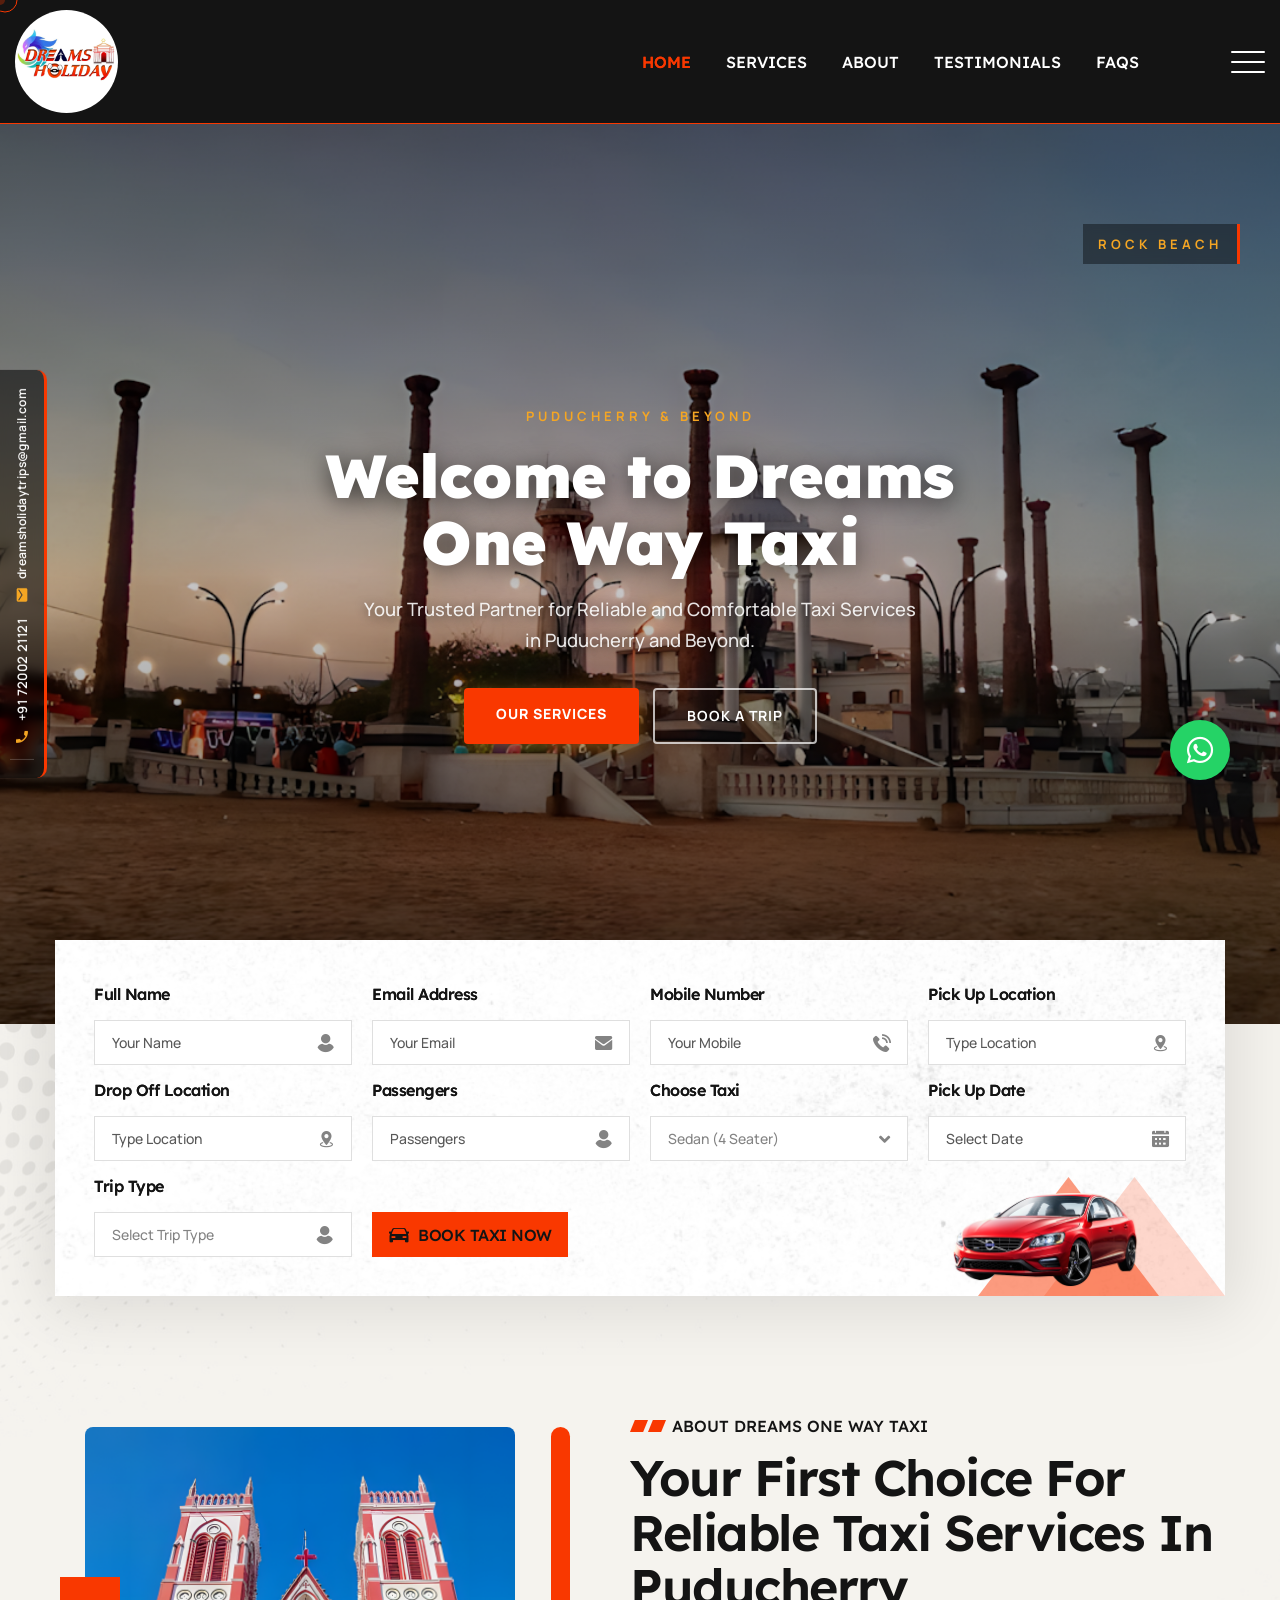
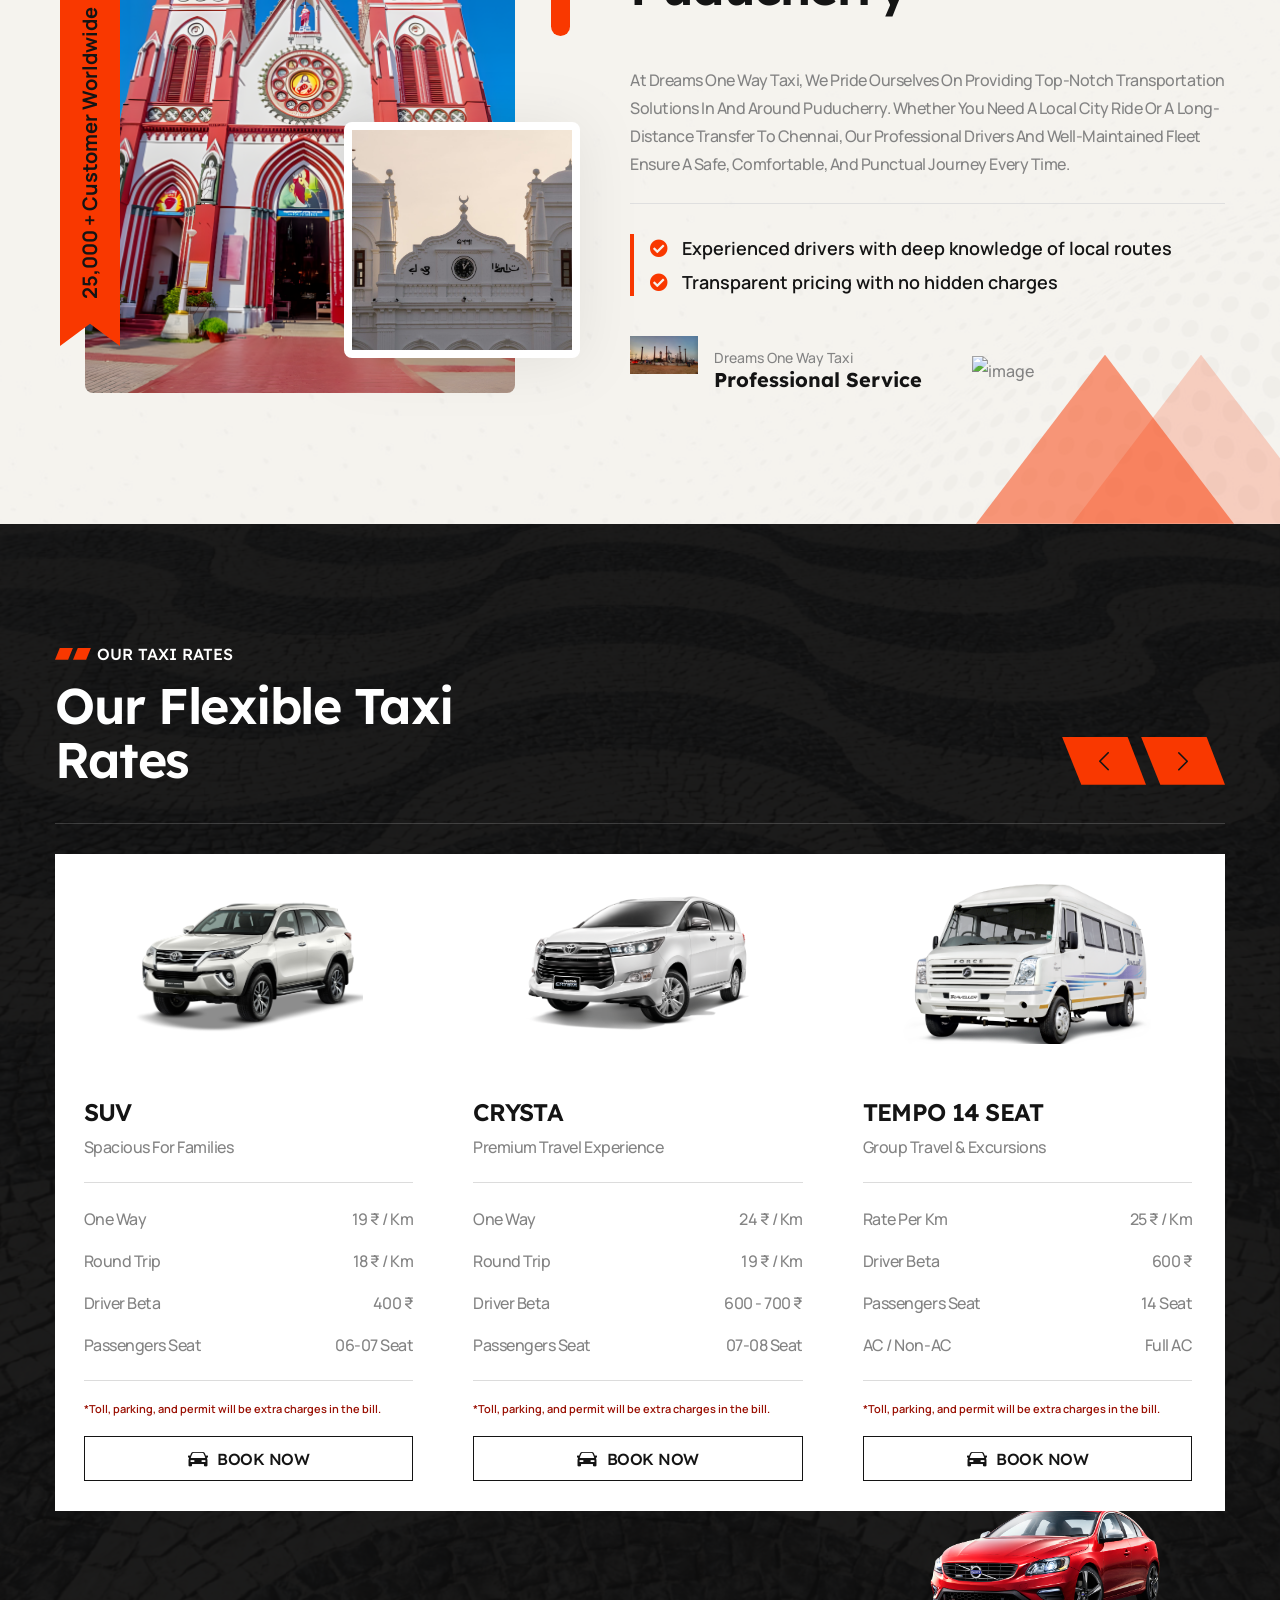
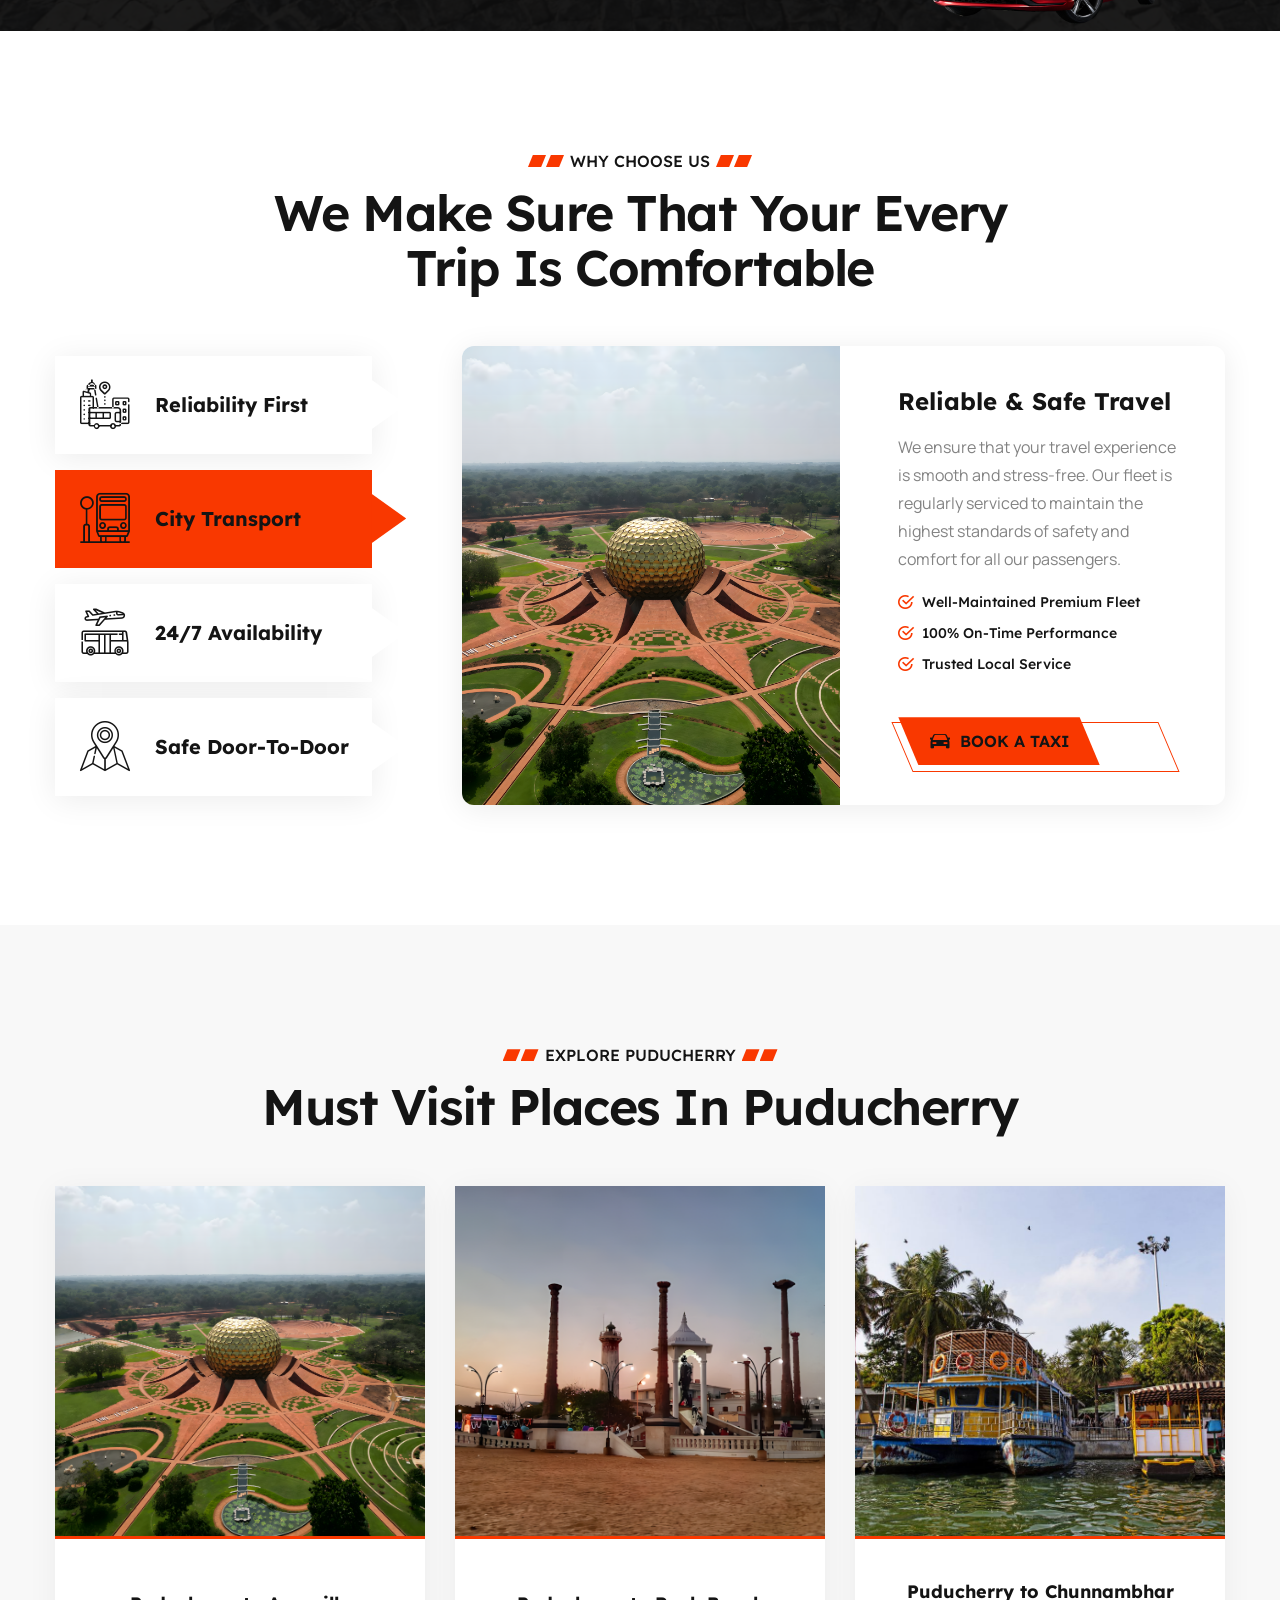
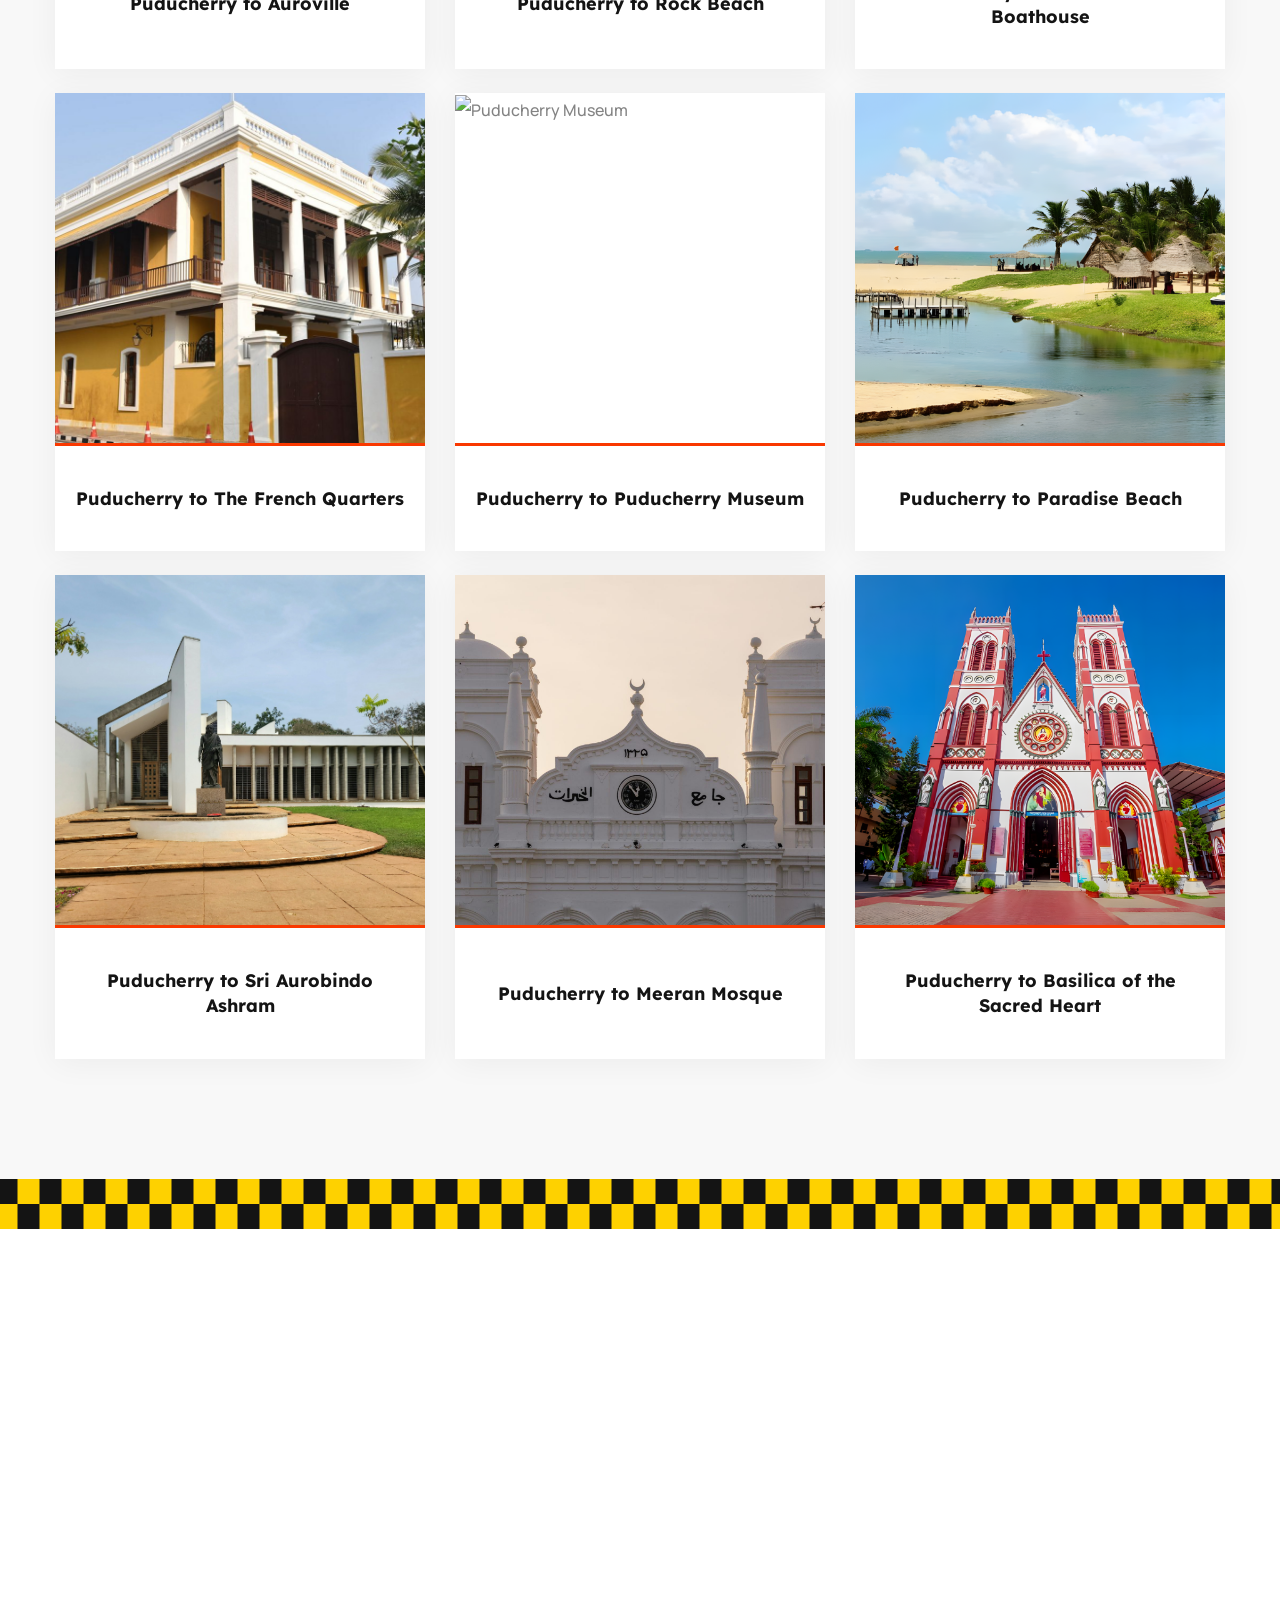
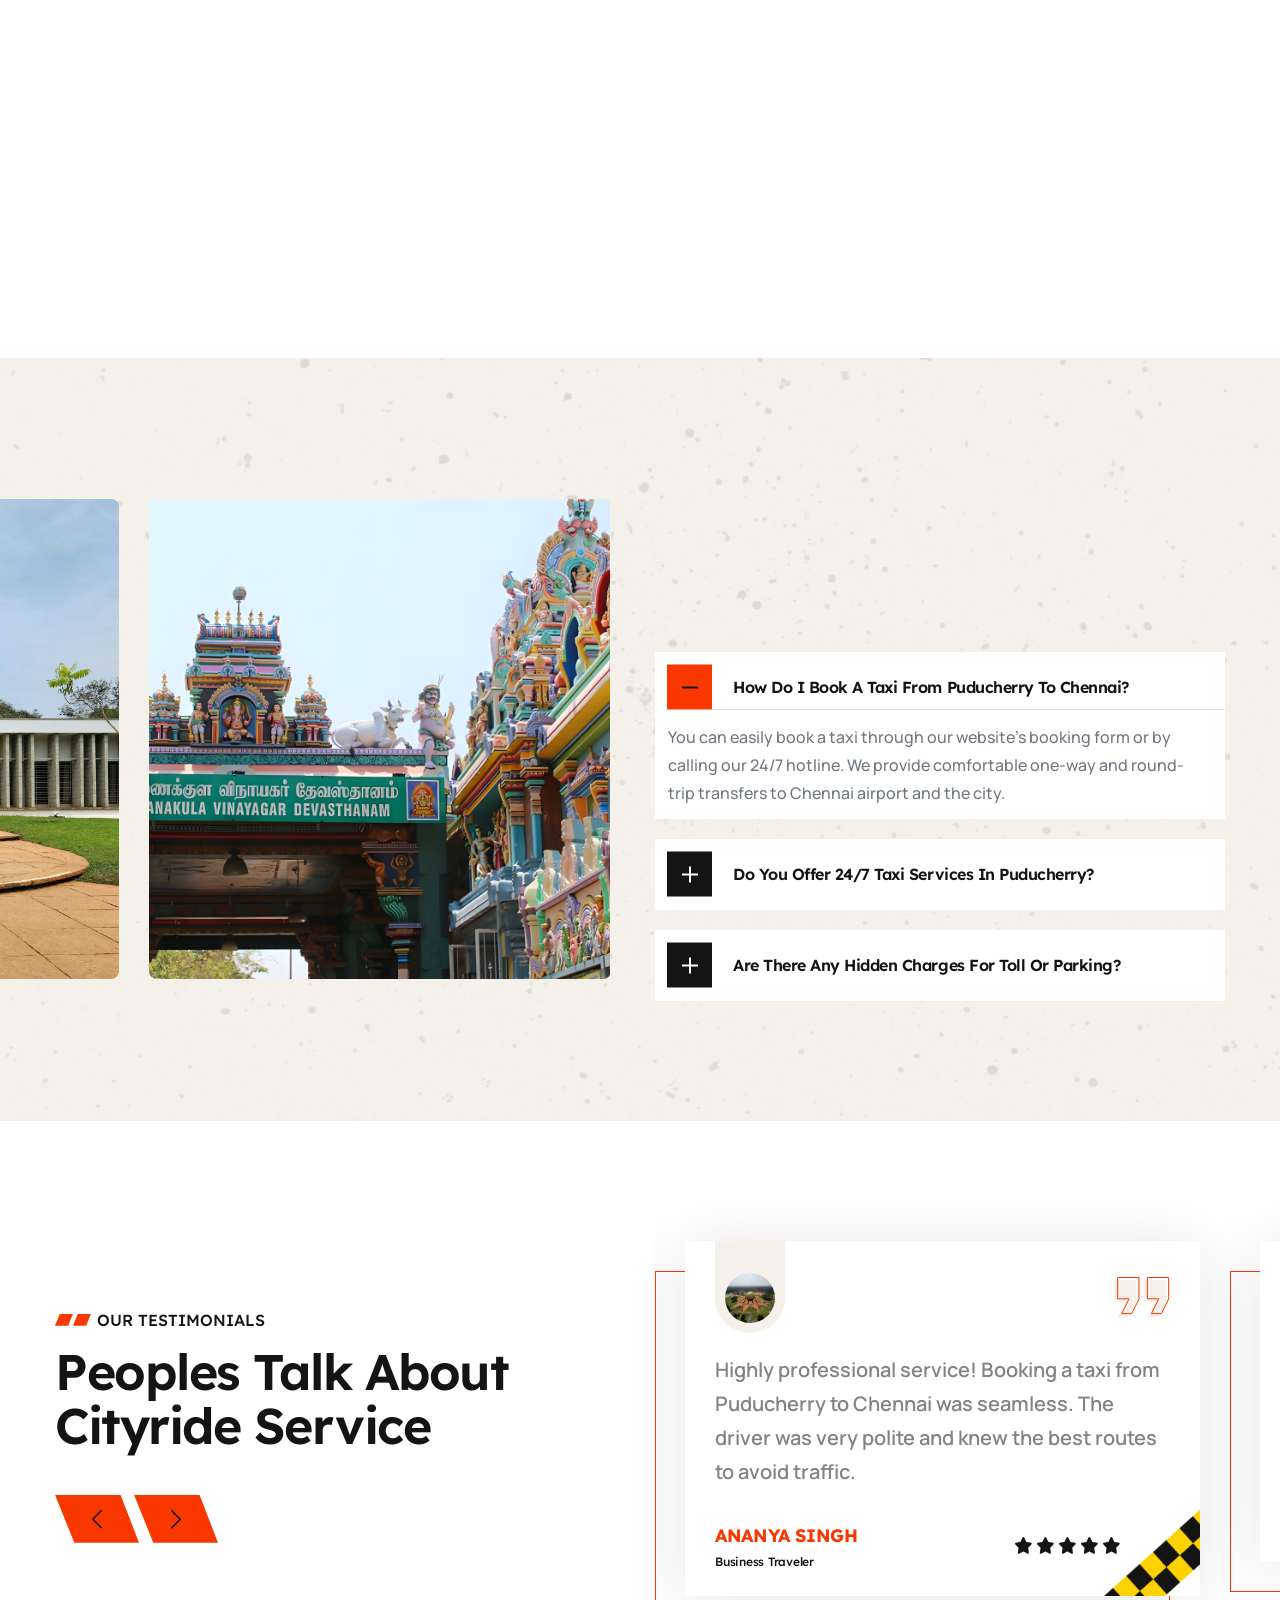
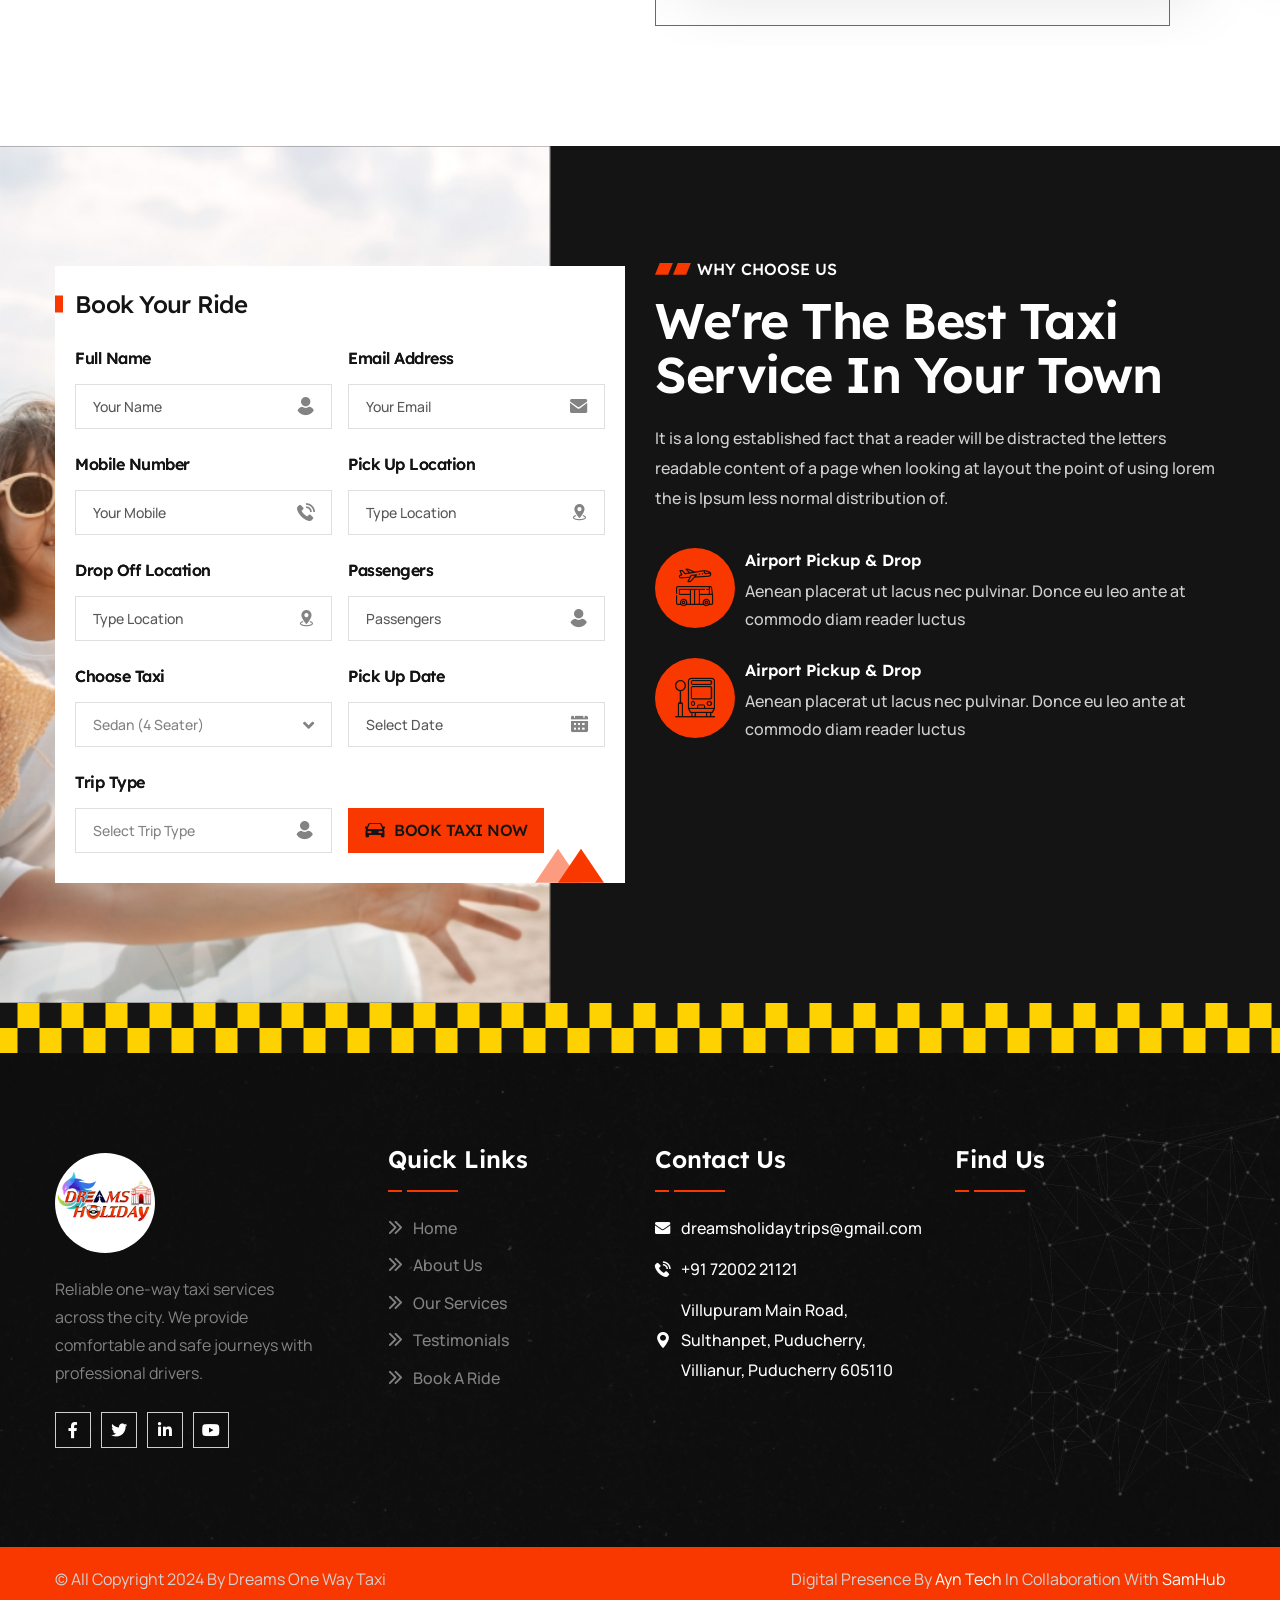
==== index.html @ d53cc2f7 "repsonsiveness fix" ====
﻿<!DOCTYPE html>
<html lang="en">

<head>
    <meta charset="UTF-8">
    <meta name="viewport" content="width=device-width, initial-scale=1.0">
    <title>Puducherry Taxi Service | Puducherry Cab Booking | Dreams One Way Taxi</title>
    <!-- favicons Icons -->
    <link rel="apple-touch-icon" sizes="180x180" href="assets/images/logo/dreamsonewaytaxi.jpeg">
    <link rel="icon" type="image/png" sizes="32x32" href="assets/images/logo/dreamsonewaytaxi.jpeg">
    <link rel="icon" type="image/png" sizes="16x16" href="assets/images/logo/dreamsonewaytaxi.jpeg">
    <link rel="manifest" href="assets/images/logo/dreamsonewaytaxi.jpeg">
    <meta name="description"
        content="Dreams One Way Taxi offers the most reliable Puducherry taxi service and Puducherry cab booking. Professional drivers for local city rides and taxi from Puducherry to Chennai.">


    <!-- fonts -->
    <link rel="preconnect" href="https://fonts.googleapis.com">
    <link rel="preconnect" href="https://fonts.gstatic.com" crossorigin>
    <link href="https://fonts.googleapis.com/css2?family=Manrope:wght@400;500;600;700&display=swap" rel="stylesheet">
    <link href="https://fonts.googleapis.com/css2?family=Lexend:wght@400;500;600;700&display=swap" rel="stylesheet">
    <link href="https://fonts.googleapis.com/css2?family=Plus+Jakarta+Sans:ital,wght@0,200..800;1,200..800&display=swap"
        rel="stylesheet">

    <link rel="stylesheet" href="assets/vendors/bootstrap/css/bootstrap.min.css">
    <link rel="stylesheet" href="assets/vendors/bootstrap-select/bootstrap-select.min.css">
    <link rel="stylesheet" href="assets/vendors/animate/animate.min.css">
    <link rel="stylesheet" href="assets/vendors/fontawesome/css/all.min.css">
    <link rel="stylesheet" href="assets/vendors/jquery-ui/jquery-ui.css">
    <link rel="stylesheet" href="assets/vendors/jarallax/jarallax.css">
    <link rel="stylesheet" href="assets/vendors/jquery-magnific-popup/jquery.magnific-popup.css">
    <link rel="stylesheet" href="assets/vendors/nouislider/nouislider.min.css">
    <link rel="stylesheet" href="assets/vendors/nouislider/nouislider.pips.css">
    <link rel="stylesheet" href="assets/vendors/tiny-slider/tiny-slider.css">
    <link rel="stylesheet" href="assets/vendors/cityride-icons/style.css">
    <link rel="stylesheet" href="assets/vendors/owl-carousel/css/owl.carousel.min.css">
    <link rel="stylesheet" href="assets/vendors/owl-carousel/css/owl.theme.default.min.css">

    <!-- template styles -->
    <link rel="stylesheet" href="assets/css/cityride.css">
</head>

<body class="custom-cursor">

    <div class="custom-cursor__cursor"></div>
    <div class="custom-cursor__cursor-two"></div>

    <!-- <div class="preloader">
        <div class="preloader__image" style="background-image: url(assets/images/loader.png);"></div>
    </div> -->
    <!-- /.preloader -->
    <div class="page-wrapper">
        <header class="main-header main-header--two sticky-header sticky-header--two sticky-header--normal">

            <div class="container-fluid">
                <div class="main-header__inner">
                    <div class="main-header__logo logo-retina">
                        <a href="#home"> <img src="assets/images/logo/dreamsonewaytaxi.jpeg" alt="Dreams One Way Taxi"
                                width="103" style="border-radius: 50%; padding-top: 10px; padding-bottom: 10px;"
                                height="55"></a>
                    </div><!-- /.main-header__logo -->
                    <div class="main-header__right">
                        <nav class="main-header__nav main-menu">
                            <ul class="main-menu__list one-page-scroll-menu">
                                <li class="scrollToLink current">
                                    <a href="#home">Home</a>
                                </li>
                                <li class="scrollToLink"><a href="#services">Services</a></li>
                                <li class="scrollToLink"><a href="#about">About</a></li>
                                <li class="scrollToLink"><a href="#testimonials">Testimonials</a></li>
                                <li class="scrollToLink"><a href="#faqs">Faqs</a></li>
                            </ul>
                        </nav><!-- /.main-header__nav -->
                        <div class="mobile-nav__btn mobile-nav__toggler">
                            <span></span>
                            <span></span>
                            <span></span>
                        </div><!-- /.mobile-nav__toggler -->

                        <div class="main-header__sidebar-btn sidebar-btn__toggler">
                            <span></span>
                            <span></span>
                            <span></span>
                        </div><!-- /.main-header__sidebar-btn -->
                        <!-- /.main-header__call -->
                    </div><!-- /.main-header__right -->
                </div><!-- /.main-header__inner -->
            </div><!-- /.container-fluid -->
        </header><!-- /.main-header -->

        <section class="clean-hero" id="home">

            <!-- Vertical contact strip on the left center -->
            <div class="hero-contact-strip">
                <a href="mailto:dreamsholidaytrips@gmail.com" style="display:flex; flex-direction:column; align-items:center; gap:8px; color:#fff; text-decoration:none; font-size:12px; font-weight:600; letter-spacing:.4px;">
                    <span style="writing-mode:vertical-rl; transform:rotate(180deg); text-transform:lowercase;">dreamsholidaytrips@gmail.com</span>
                    <svg xmlns="http://www.w3.org/2000/svg" width="16" height="16" viewBox="0 0 24 24" fill="#f5a623" style="transform: rotate(-90deg);">
                        <path d="M20 4H4c-1.1 0-2 .9-2 2v12c0 1.1.9 2 2 2h16c1.1 0 2-.9 2-2V6c0-1.1-.9-2-2-2zm0 4l-8 5-8-5V6l8 5 8-5v2z" />
                    </svg>
                </a>
                <a href="tel:+917200221121" style="display:flex; flex-direction:column; align-items:center; gap:8px; color:#fff; text-decoration:none; font-size:13px; font-weight:600; letter-spacing:.4px; padding-bottom:14px; border-bottom:1px solid rgba(255,255,255,.2);">
                    <span style="writing-mode:vertical-rl; transform:rotate(180deg);">+91 72002 21121</span>
                    <svg xmlns="http://www.w3.org/2000/svg" width="16" height="16" viewBox="0 0 24 24" fill="#f5a623" style="transform: rotate(-90deg);">
                        <path d="M6.6 10.8c1.4 2.8 3.8 5.1 6.6 6.6l2.2-2.2c.3-.3.7-.4 1-.2 1.1.4 2.3.6 3.6.6.6 0 1 .4 1 1V20c0 .6-.4 1-1 1C10.6 21 3 13.4 3 4c0-.6.4-1 1-1h3.5c.6 0 1 .4 1 1 0 1.3.2 2.5.6 3.6.1.3 0 .7-.2 1L6.6 10.8z" />
                    </svg>
                </a>
            </div>

            <div class="clean-hero__slider cityride-owl__carousel owl-carousel owl-theme" data-owl-options='{
        "loop": true,
        "animateIn": "fadeIn",
        "animateOut": "fadeOut",
        "items": 1,
        "autoplay": true,
        "smartSpeed": 1000,
        "nav": false,
        "dots": true,
        "margin": 0
    }'>

                <div class="item">
                    <div class="clean-hero__item" style="background-image: url(assets/images/carousel/aurovile.png);">
                        <div class="simple-hero__location">
                            <div
                                style="font-size:13px;font-weight:700;letter-spacing:4px;text-transform:uppercase;color:#f5a623;">
                                AUROVILLE</div>
                        </div>
                        <div class="clean-hero__content text-white">
                            <p style="font-size:13px; font-weight:700; letter-spacing:4px; text-transform:uppercase; color:#f5a623; margin-bottom:14px;">Puducherry & Beyond</p>
                            <h2 style="font-size:clamp(2rem,5vw,3.8rem); font-weight:900; color:#fff; line-height:1.1; margin:0 0 18px 0; text-shadow:0 4px 24px rgba(0,0,0,0.6); letter-spacing:-0.5px;">Welcome to Dreams <br> One Way Taxi</h2>
                            <p style="font-size:clamp(0.95rem,2vw,1.15rem); color:rgba(255,255,255,0.88); max-width:560px; line-height:1.7; margin:0 0 32px 0; text-shadow:0 2px 10px rgba(0,0,0,0.5);">Your Trusted Partner for Reliable and Comfortable Taxi Services in Puducherry and Beyond.</p>
                            <div class="clean-hero__btn-box">
                                <a href="#services" style="display:inline-block; padding:13px 32px; background:#F93800; color:#fff; font-weight:800; font-size:14px; letter-spacing:1px; text-transform:uppercase; text-decoration:none; border-radius:4px; box-shadow:0 4px 20px rgba(245,166,35,0.45);">Our Services</a>
                                <a href="tel:+917200221121" style="display:inline-block; padding:13px 32px; background:transparent; color:#fff; font-weight:700; font-size:14px; letter-spacing:1px; text-transform:uppercase; text-decoration:none; border:2px solid rgba(255,255,255,0.7); border-radius:4px;">Book a Trip</a>
                            </div>
                        </div>
                    </div>
                </div>
    <div class="item">
                    <div class="clean-hero__item"
                        style="background-image: url('assets/images/carousel/rock beach.png');">
                        <div class="simple-hero__location">
                            <div
                                style="font-size:13px;font-weight:700;letter-spacing:4px;text-transform:uppercase;color:#f5a623;">
                                ROCK BEACH</div>
                        </div>
                        <div class="clean-hero__content text-white">
                            <p style="font-size:13px; font-weight:700; letter-spacing:4px; text-transform:uppercase; color:#f5a623; margin-bottom:14px;">Puducherry & Beyond</p>
                            <h2 style="font-size:clamp(2rem,5vw,3.8rem); font-weight:900; color:#fff; line-height:1.1; margin:0 0 18px 0; text-shadow:0 4px 24px rgba(0,0,0,0.6); letter-spacing:-0.5px;">Welcome to Dreams <br> One Way Taxi</h2>
                            <p style="font-size:clamp(0.95rem,2vw,1.15rem); color:rgba(255,255,255,0.88); max-width:560px; line-height:1.7; margin:0 0 32px 0; text-shadow:0 2px 10px rgba(0,0,0,0.5);">Your Trusted Partner for Reliable and Comfortable Taxi Services in Puducherry and Beyond.</p>
                            <div class="clean-hero__btn-box">
                                <a href="#services" style="display:inline-block; padding:13px 32px; background:#F93800; color:#fff; font-weight:800; font-size:14px; letter-spacing:1px; text-transform:uppercase; text-decoration:none; border-radius:4px; box-shadow:0 4px 20px rgba(245,166,35,0.45);">Our Services</a>
                                <a href="tel:+917200221121" style="display:inline-block; padding:13px 32px; background:transparent; color:#fff; font-weight:700; font-size:14px; letter-spacing:1px; text-transform:uppercase; text-decoration:none; border:2px solid rgba(255,255,255,0.7); border-radius:4px;">Book a Trip</a>
                            </div>
                        </div>
                    </div>
                </div>
    <div class="item">
                    <div class="clean-hero__item"
                        style="background-image: url('assets/images/carousel/chunnambhar-boathouse.jpg');">
                        <div class="simple-hero__location">
                            <div
                                style="font-size:13px;font-weight:700;letter-spacing:4px;text-transform:uppercase;color:#f5a623;">
                                CHUNNAMBHAR BOATHOUSE</div>
                        </div>
                        <div class="clean-hero__content text-white">
                            <p style="font-size:13px; font-weight:700; letter-spacing:4px; text-transform:uppercase; color:#f5a623; margin-bottom:14px;">Puducherry & Beyond</p>
                            <h2 style="font-size:clamp(2rem,5vw,3.8rem); font-weight:900; color:#fff; line-height:1.1; margin:0 0 18px 0; text-shadow:0 4px 24px rgba(0,0,0,0.6); letter-spacing:-0.5px;">Welcome to Dreams <br> One Way Taxi</h2>
                            <p style="font-size:clamp(0.95rem,2vw,1.15rem); color:rgba(255,255,255,0.88); max-width:560px; line-height:1.7; margin:0 0 32px 0; text-shadow:0 2px 10px rgba(0,0,0,0.5);">Your Trusted Partner for Reliable and Comfortable Taxi Services in Puducherry and Beyond.</p>
                            <div class="clean-hero__btn-box">
                                <a href="#services" style="display:inline-block; padding:13px 32px; background:#F93800; color:#fff; font-weight:800; font-size:14px; letter-spacing:1px; text-transform:uppercase; text-decoration:none; border-radius:4px; box-shadow:0 4px 20px rgba(245,166,35,0.45);">Our Services</a>
                                <a href="tel:+917200221121" style="display:inline-block; padding:13px 32px; background:transparent; color:#fff; font-weight:700; font-size:14px; letter-spacing:1px; text-transform:uppercase; text-decoration:none; border:2px solid rgba(255,255,255,0.7); border-radius:4px;">Book a Trip</a>
                            </div>
                        </div>
                    </div>
                </div>
    <div class="item">
                    <div class="clean-hero__item"
                        style="background-image: url('assets/images/carousel/the-french-quarters.jpg');">
                        <div class="simple-hero__location">
                            <div
                                style="font-size:13px;font-weight:700;letter-spacing:4px;text-transform:uppercase;color:#f5a623;">
                                THE FRENCH QUARTERS</div>
                        </div>
                        <div class="clean-hero__content text-white">
                            <p style="font-size:13px; font-weight:700; letter-spacing:4px; text-transform:uppercase; color:#f5a623; margin-bottom:14px;">Puducherry & Beyond</p>
                            <h2 style="font-size:clamp(2rem,5vw,3.8rem); font-weight:900; color:#fff; line-height:1.1; margin:0 0 18px 0; text-shadow:0 4px 24px rgba(0,0,0,0.6); letter-spacing:-0.5px;">Welcome to Dreams <br> One Way Taxi</h2>
                            <p style="font-size:clamp(0.95rem,2vw,1.15rem); color:rgba(255,255,255,0.88); max-width:560px; line-height:1.7; margin:0 0 32px 0; text-shadow:0 2px 10px rgba(0,0,0,0.5);">Your Trusted Partner for Reliable and Comfortable Taxi Services in Puducherry and Beyond.</p>
                            <div class="clean-hero__btn-box">
                                <a href="#services" style="display:inline-block; padding:13px 32px; background:#F93800; color:#fff; font-weight:800; font-size:14px; letter-spacing:1px; text-transform:uppercase; text-decoration:none; border-radius:4px; box-shadow:0 4px 20px rgba(245,166,35,0.45);">Our Services</a>
                                <a href="tel:+917200221121" style="display:inline-block; padding:13px 32px; background:transparent; color:#fff; font-weight:700; font-size:14px; letter-spacing:1px; text-transform:uppercase; text-decoration:none; border:2px solid rgba(255,255,255,0.7); border-radius:4px;">Book a Trip</a>
                            </div>
                        </div>
                    </div>
                </div>
    <div class="item">
                    <div class="clean-hero__item"
                        style="background-image: url('assets/images/carousel/the-Puducherry-museum.jpg');">
                        <div class="simple-hero__location">
                            <div
                                style="font-size:13px;font-weight:700;letter-spacing:4px;text-transform:uppercase;color:#f5a623;">
                                THE Puducherry MUSEUM</div>
                        </div>
                        <div class="clean-hero__content text-white">
                            <p style="font-size:13px; font-weight:700; letter-spacing:4px; text-transform:uppercase; color:#f5a623; margin-bottom:14px;">Puducherry & Beyond</p>
                            <h2 style="font-size:clamp(2rem,5vw,3.8rem); font-weight:900; color:#fff; line-height:1.1; margin:0 0 18px 0; text-shadow:0 4px 24px rgba(0,0,0,0.6); letter-spacing:-0.5px;">Welcome to Dreams <br> One Way Taxi</h2>
                            <p style="font-size:clamp(0.95rem,2vw,1.15rem); color:rgba(255,255,255,0.88); max-width:560px; line-height:1.7; margin:0 0 32px 0; text-shadow:0 2px 10px rgba(0,0,0,0.5);">Your Trusted Partner for Reliable and Comfortable Taxi Services in Puducherry and Beyond.</p>
                            <div class="clean-hero__btn-box">
                                <a href="#services" style="display:inline-block; padding:13px 32px; background:#F93800; color:#fff; font-weight:800; font-size:14px; letter-spacing:1px; text-transform:uppercase; text-decoration:none; border-radius:4px; box-shadow:0 4px 20px rgba(245,166,35,0.45);">Our Services</a>
                                <a href="tel:+917200221121" style="display:inline-block; padding:13px 32px; background:transparent; color:#fff; font-weight:700; font-size:14px; letter-spacing:1px; text-transform:uppercase; text-decoration:none; border:2px solid rgba(255,255,255,0.7); border-radius:4px;">Book a Trip</a>
                            </div>
                        </div>
                    </div>
                </div>
                    <div class="item">
                    <div class="clean-hero__item"
                        style="background-image: url('assets/images/carousel/paradise beach.png');">
                        <div class="simple-hero__location">
                            <div
                                style="font-size:13px;font-weight:700;letter-spacing:4px;text-transform:uppercase;color:#f5a623;">
                                PARADISE BEACH</div>
                        </div>
                        <div class="clean-hero__content text-white">
                            <p style="font-size:13px; font-weight:700; letter-spacing:4px; text-transform:uppercase; color:#f5a623; margin-bottom:14px;">Puducherry & Beyond</p>
                            <h2 style="font-size:clamp(2rem,5vw,3.8rem); font-weight:900; color:#fff; line-height:1.1; margin:0 0 18px 0; text-shadow:0 4px 24px rgba(0,0,0,0.6); letter-spacing:-0.5px;">Welcome to Dreams <br> One Way Taxi</h2>
                            <p style="font-size:clamp(0.95rem,2vw,1.15rem); color:rgba(255,255,255,0.88); max-width:560px; line-height:1.7; margin:0 0 32px 0; text-shadow:0 2px 10px rgba(0,0,0,0.5);">Your Trusted Partner for Reliable and Comfortable Taxi Services in Puducherry and Beyond.</p>
                            <div class="clean-hero__btn-box">
                                <a href="#services" style="display:inline-block; padding:13px 32px; background:#F93800; color:#fff; font-weight:800; font-size:14px; letter-spacing:1px; text-transform:uppercase; text-decoration:none; border-radius:4px; box-shadow:0 4px 20px rgba(245,166,35,0.45);">Our Services</a>
                                <a href="tel:+917200221121" style="display:inline-block; padding:13px 32px; background:transparent; color:#fff; font-weight:700; font-size:14px; letter-spacing:1px; text-transform:uppercase; text-decoration:none; border:2px solid rgba(255,255,255,0.7); border-radius:4px;">Book a Trip</a>
                            </div>
                        </div>
                    </div>
                </div>
                 <div class="item">
                    <div class="clean-hero__item"
                        style="background-image: url('assets/images/carousel/Sri Aurobindo Ashram.jpg');">
                        <div class="simple-hero__location">
                            <div
                                style="font-size:13px;font-weight:700;letter-spacing:4px;text-transform:uppercase;color:#f5a623;">
                                SRI AUROBINDO ASHRAM</div>
                        </div>
                        <div class="clean-hero__content text-white">
                            <p style="font-size:13px; font-weight:700; letter-spacing:4px; text-transform:uppercase; color:#f5a623; margin-bottom:14px;">Puducherry & Beyond</p>
                            <h2 style="font-size:clamp(2rem,5vw,3.8rem); font-weight:900; color:#fff; line-height:1.1; margin:0 0 18px 0; text-shadow:0 4px 24px rgba(0,0,0,0.6); letter-spacing:-0.5px;">Welcome to Dreams <br> One Way Taxi</h2>
                            <p style="font-size:clamp(0.95rem,2vw,1.15rem); color:rgba(255,255,255,0.88); max-width:560px; line-height:1.7; margin:0 0 32px 0; text-shadow:0 2px 10px rgba(0,0,0,0.5);">Your Trusted Partner for Reliable and Comfortable Taxi Services in Puducherry and Beyond.</p>
                            <div class="clean-hero__btn-box">
                                <a href="#services" style="display:inline-block; padding:13px 32px; background:#F93800; color:#fff; font-weight:800; font-size:14px; letter-spacing:1px; text-transform:uppercase; text-decoration:none; border-radius:4px; box-shadow:0 4px 20px rgba(245,166,35,0.45);">Our Services</a>
                                <a href="tel:+917200221121" style="display:inline-block; padding:13px 32px; background:transparent; color:#fff; font-weight:700; font-size:14px; letter-spacing:1px; text-transform:uppercase; text-decoration:none; border:2px solid rgba(255,255,255,0.7); border-radius:4px;">Book a Trip</a>
                            </div>
                        </div>
                    </div>
                </div>
                <div class="item">
                    <div class="clean-hero__item"
                        style="background-image: url(assets/images/carousel/Arulmigu-Manakula-Vinayagar-Temple.png);">
                        <div class="simple-hero__location">
                            <div
                                style="font-size:13px;font-weight:700;letter-spacing:4px;text-transform:uppercase;color:#f5a623;">
                                Sri Manakula Vinayagar Temple</div>
                        </div>
                        <div class="clean-hero__content text-white">
                            <p style="font-size:13px; font-weight:700; letter-spacing:4px; text-transform:uppercase; color:#f5a623; margin-bottom:14px;">Puducherry & Beyond</p>
                            <h2 style="font-size:clamp(2rem,5vw,3.8rem); font-weight:900; color:#fff; line-height:1.1; margin:0 0 18px 0; text-shadow:0 4px 24px rgba(0,0,0,0.6); letter-spacing:-0.5px;">Welcome to Dreams <br> One Way Taxi</h2>
                            <p style="font-size:clamp(0.95rem,2vw,1.15rem); color:rgba(255,255,255,0.88); max-width:560px; line-height:1.7; margin:0 0 32px 0; text-shadow:0 2px 10px rgba(0,0,0,0.5);">Your Trusted Partner for Reliable and Comfortable Taxi Services in Puducherry and Beyond.</p>
                            <div class="clean-hero__btn-box">
                                <a href="#services" style="display:inline-block; padding:13px 32px; background:#F93800; color:#fff; font-weight:800; font-size:14px; letter-spacing:1px; text-transform:uppercase; text-decoration:none; border-radius:4px; box-shadow:0 4px 20px rgba(245,166,35,0.45);">Our Services</a>
                                <a href="tel:+917200221121" style="display:inline-block; padding:13px 32px; background:transparent; color:#fff; font-weight:700; font-size:14px; letter-spacing:1px; text-transform:uppercase; text-decoration:none; border:2px solid rgba(255,255,255,0.7); border-radius:4px;">Book a Trip</a>
                            </div>
                        </div>
                    </div>
                </div>

                

                <div class="item">
                    <div class="clean-hero__item"
                        style="background-image: url(assets/images/carousel/meeran-mosque.jpg);">
                        <div class="simple-hero__location">
                            <div
                                style="font-size:13px;font-weight:700;letter-spacing:4px;text-transform:uppercase;color:#f5a623;">
                                MEERAN MOSQUE</div>
                        </div>
                        <div class="clean-hero__content text-white">
                            <p style="font-size:13px; font-weight:700; letter-spacing:4px; text-transform:uppercase; color:#f5a623; margin-bottom:14px;">Puducherry & Beyond</p>
                            <h2 style="font-size:clamp(2rem,5vw,3.8rem); font-weight:900; color:#fff; line-height:1.1; margin:0 0 18px 0; text-shadow:0 4px 24px rgba(0,0,0,0.6); letter-spacing:-0.5px;">Welcome to Dreams<br>One Way Taxi</h2>
                            <p style="font-size:clamp(0.95rem,2vw,1.15rem); color:rgba(255,255,255,0.88); max-width:560px; line-height:1.7; margin:0 0 32px 0; text-shadow:0 2px 10px rgba(0,0,0,0.5);">Your Trusted Partner for Reliable and Comfortable Taxi Services in Puducherry and Beyond.</p>
                            <div class="clean-hero__btn-box">
                                <a href="#services" style="display:inline-block; padding:13px 32px; background:#F93800; color:#fff; font-weight:800; font-size:14px; letter-spacing:1px; text-transform:uppercase; text-decoration:none; border-radius:4px; box-shadow:0 4px 20px rgba(245,166,35,0.45);">Our Services</a>
                                <a href="tel:+917200221121" style="display:inline-block; padding:13px 32px; background:transparent; color:#fff; font-weight:700; font-size:14px; letter-spacing:1px; text-transform:uppercase; text-decoration:none; border:2px solid rgba(255,255,255,0.7); border-radius:4px;">Book a Trip</a>
                            </div>
                        </div>
                    </div>
                </div>
<div class="item">
                    <div class="clean-hero__item"
                        style="background-image: url(assets/images/carousel/basilica-of-the-sacred-heart-of-jesus-puducherry.png);">
                        <div class="simple-hero__location">
                            <div
                                style="font-size:13px;font-weight:700;letter-spacing:4px;text-transform:uppercase;color:#f5a623;">
                                BASILICA OF THE SACRED HEART OF JESUS</div>
                        </div>
                        <div class="clean-hero__content text-white">
                            <p style="font-size:13px; font-weight:700; letter-spacing:4px; text-transform:uppercase; color:#f5a623; margin-bottom:14px;">Puducherry & Beyond</p>
                            <h2 style="font-size:clamp(2rem,5vw,3.8rem); font-weight:900; color:#fff; line-height:1.1; margin:0 0 18px 0; text-shadow:0 4px 24px rgba(0,0,0,0.6); letter-spacing:-0.5px;">Welcome to Dreams<br>One Way Taxi</h2>
                            <p style="font-size:clamp(0.95rem,2vw,1.15rem); color:rgba(255,255,255,0.88); max-width:560px; line-height:1.7; margin:0 0 32px 0; text-shadow:0 2px 10px rgba(0,0,0,0.5);">Your Trusted Partner for Reliable and Comfortable Taxi Services in Puducherry and Beyond.</p>
                            <div class="clean-hero__btn-box">
                                <a href="#services" style="display:inline-block; padding:13px 32px; background:#F93800; color:#fff; font-weight:800; font-size:14px; letter-spacing:1px; text-transform:uppercase; text-decoration:none; border-radius:4px; box-shadow:0 4px 20px rgba(245,166,35,0.45);">Our Services</a>
                                <a href="tel:+917200221121" style="display:inline-block; padding:13px 32px; background:transparent; color:#fff; font-weight:700; font-size:14px; letter-spacing:1px; text-transform:uppercase; text-decoration:none; border:2px solid rgba(255,255,255,0.7); border-radius:4px;">Book a Trip</a>
                            </div>
                        </div>
                    </div>
                </div>
            

                
            </div>
        </section>
        <!-- /.main-slider-two -->

        <section class="services-two section-space-bottom">
            <div class="services-two__bg" style="background-image: url(assets/images/shapes/shape-1-1.png);"></div>
            <!-- /.services-two__bg -->
            <div class="container">
                <div class="taxi-booking taxi-booking--three">
                    <form class="taxi-booking__form" id="hero-taxi-form">
                        <div class="taxi-booking__form__bg"
                            style="background-image: url(assets/images/shapes/taxi-booking-form-bg-1-2.png);"></div>
                        <!-- /.taxi-booking__form__bg -->
                        <div class="taxi-booking__form__grid">
                            <div class="taxi-booking__form__control">
                                <label for="full_name">Full Name</label>
                                <div class="taxi-booking__form__field">
                                    <input type="text" name="fullName" id="full_name" placeholder="Your Name" required>
                                    <span class="taxi-booking__form__icon">
                                        <i class="icon-user"></i>
                                    </span><!-- /.taxi-booking__form__icon -->
                                    <span class="validation-msg"></span>
                                </div><!-- /.taxi-booking__form__field -->
                            </div><!-- /.taxi-booking__form__control -->
                            <div class="taxi-booking__form__control">
                                <label for="email">Email Address</label>
                                <div class="taxi-booking__form__field">
                                    <input type="email" name="email" id="email" placeholder="Your Email" required>
                                    <span class="taxi-booking__form__icon">
                                        <i class="icon-email"></i>
                                    </span><!-- /.taxi-booking__form__icon -->
                                    <span class="validation-msg"></span>
                                </div><!-- /.taxi-booking__form__field -->
                            </div><!-- /.taxi-booking__form__control -->
                            <div class="taxi-booking__form__control">
                                <label for="mobile">Mobile Number</label>
                                <div class="taxi-booking__form__field">
                                    <input type="text" name="mobile" id="mobile" placeholder="Your Mobile" required>
                                    <span class="taxi-booking__form__icon">
                                        <i class="icon-telephone-call"></i>
                                    </span><!-- /.taxi-booking__form__icon -->
                                    <span class="validation-msg"></span>
                                </div><!-- /.taxi-booking__form__field -->
                            </div><!-- /.taxi-booking__form__control -->
                            <div class="taxi-booking__form__control">
                                <label for="pick_up_location">pick up location</label>
                                <div class="taxi-booking__form__field">
                                    <input type="text" name="pickup" id="pick_up_location" placeholder="Type Location"
                                        required autocomplete="off">
                                    <span class="taxi-booking__form__icon">
                                        <i class="icon-location"></i>
                                    </span><!-- /.taxi-booking__form__icon -->
                                    <div class="autocomplete-results" id="pickup-results"></div>
                                    <span class="validation-msg"></span>
                                </div><!-- /.taxi-booking__form__field -->
                            </div><!-- /.taxi-booking__form__control -->
                            <div class="taxi-booking__form__control">
                                <label for="drop_off_location">drop off location</label>
                                <div class="taxi-booking__form__field">
                                    <input type="text" name="dropoff" id="drop_off_location" placeholder="Type Location"
                                        required autocomplete="off">
                                    <span class="taxi-booking__form__icon">
                                        <i class="icon-location"></i>
                                    </span><!-- /.taxi-booking__form__icon -->
                                    <div class="autocomplete-results" id="dropoff-results"></div>
                                    <span class="validation-msg"></span>
                                </div><!-- /.taxi-booking__form__field -->
                            </div><!-- /.taxi-booking__form__control -->
                            <div class="taxi-booking__form__control">
                                <label for="passengers">passengers</label>
                                <div class="taxi-booking__form__field">
                                    <input type="text" name="passengers" id="passengers" placeholder="Passengers"
                                        required>
                                    <span class="taxi-booking__form__icon">
                                        <i class="icon-user"></i>
                                    </span><!-- /.taxi-booking__form__icon -->
                                    <span class="validation-msg"></span>
                                </div><!-- /.taxi-booking__form__field -->
                            </div><!-- /.taxi-booking__form__control -->
                            <div class="taxi-booking__form__control">
                                <label>Choose Taxi</label>
                                <div class="taxi-booking__form__field">
                                    <select class="selectpicker" name="taxiType" aria-label="Default select example">
                                        <option value="Sedan (4 Seater)" selected="">Sedan (4 Seater)</option>
                                        <option value="SUV (6-7 Seater)">SUV (6-7 Seater)</option>
                                        <option value="Crysta (7 Seater)">Crysta (7 Seater)</option>
                                        <option value="Tempo (14 Seater)">Tempo (14 Seater)</option>
                                        <option value="Tempo (17 Seater)">Tempo (17 Seater)</option>
                                    </select>
                                </div><!-- /.taxi-booking__form__field -->
                            </div><!-- /.taxi-booking__form__control -->
                            <div class="taxi-booking__form__control">
                                <label for="datepicker">pick up date</label>
                                <div class="taxi-booking__form__field">
                                    <input type="text" name="date" placeholder="Select Date" id="datepicker"
                                        class="cityride-datepicker">
                                    <span class="taxi-booking__form__icon">
                                        <i class="icon-calendar"></i>
                                    </span><!-- /.taxi-booking__form__icon -->
                                </div><!-- /.taxi-booking__form__field -->
                            </div><!-- /.taxi-booking__form__control -->
                            <div class="taxi-booking__form__control">
                                <label>Trip Type </label>
                                <div class="taxi-booking__form__field taxi-booking__form__field--driver">
                                    <select class="selectpicker" name="tripType" aria-label="Default select example">
                                        <option value="" selected="">select trip type</option>
                                        <option value="One Way">One Way</option>
                                        <option value="Two Way">Two Way</option>
                                    </select>
                                </div><!-- /.taxi-booking__form__field -->
                            </div><!-- /.taxi-booking__form__control -->
                            <div class="taxi-booking__form__control taxi-booking__form__control--btn">
                                <button type="submit" class="taxi-booking__form__btn cityride-btn" disabled>
                                    <span class="cityride-btn__icon"><i class="icon-front-car"></i></span>
                                    <span>book taxi now</span>
                                </button><!-- /.cityride-btn -->
                            </div><!-- /.taxi-booking__form__control -->
                        </div><!-- /.taxi-booking__form__grid -->
                        <img src="assets/images/hero-form-car.png" width="200" alt="car"
                            class="taxi-booking__form__car">
                        <div class="taxi-booking__form__shape">
                            <div class="taxi-booking__form__shape__one"></div><!-- /.taxi-booking__form__shape__one -->
                            <div class="taxi-booking__form__shape__two"></div><!-- /.taxi-booking__form__shape__one -->
                        </div><!-- /.taxi-booking__shape -->
                    </form><!-- /.taxi-booking__form -->
                </div><!-- /.taxi-booking -->


                <div class="row gutter-y-40 align-items-center">
                    <div class="col-lg-6">
                        <div class="about-four__image wow fadeInLeft" data-wow-duration="1500ms" data-wow-delay="150ms">
                            <div class="about-four__image__item"> <img
                                    src="assets/images/carousel/basilica-of-the-sacred-heart-of-jesus-puducherry.png"
                                    alt="images">
                            </div><!-- /.about-four__image__item -->
                            <div class="about-four__image__small">
                                <img src="assets/images/carousel/meeran-mosque.jpg" alt="image">
                                <!-- <div class="about-four__image__item-video">
                                    <a class="video-popup" href="https://www.youtube.com/watch?v=0MuL8fd3pb8">
                                        <i class="fas fa-play"></i>
                                        <i class="ripple"></i>
                                    </a>
                                </div> -->
                            </div><!-- /.about-four__image__small -->
                            <p class="about-four__image__text">25,000 + Customer Worldwide</p>
                            <!-- /.about-four__image__text -->
                        </div><!-- /.about-four__image -->
                    </div><!-- /.col-lg-6 -->
                    <div class="col-lg-6" id="about">
                        <div class="about-four__right">
                            <div class="sec-title ">
                                <div class="sec-title__top wow fadeInUp" data-wow-duration="1500ms"
                                    data-wow-delay="150ms">
                                    <div class="sec-title__shape"></div><!-- /.sec-title__shape -->
                                    <h6 class="sec-title__tagline">ABOUT DREAMS ONE WAY TAXI</h6>
                                    <!-- /.sec-title__tagline -->
                                </div><!-- /.sec-title__top -->
                                <h3 class="sec-title__title wow fadeInUp" data-wow-duration="1500ms"
                                    data-wow-delay="200ms">Your first choice for reliable taxi services in Puducherry
                                </h3><!-- /.sec-title__title -->
                            </div><!-- /.sec-title -->
                            <p class="about-four__top__text wow fadeInUp" data-wow-duration="1500ms"
                                data-wow-delay="150ms">At Dreams One Way Taxi, we pride ourselves on providing top-notch
                                transportation solutions in and around Puducherry. Whether you need a local city ride or
                                a long-distance transfer to Chennai, our professional drivers and well-maintained fleet
                                ensure a safe, comfortable, and punctual journey every time.</p>
                            <!-- /.about-four__top__text -->
                            <ul class="about-four__list list-unstyled wow fadeInUp" data-wow-duration="1500ms"
                                data-wow-delay="150ms">
                                <li><i class="fas fa-check-circle"></i> Experienced drivers with deep knowledge of local
                                    routes </li>
                                <li><i class="fas fa-check-circle"></i> Transparent pricing with no hidden charges</li>
                            </ul><!-- /.about-four__list -->
                            <div class="about-four__bottom wow fadeInUp" data-wow-duration="1500ms"
                                data-wow-delay="150ms">
                                <div class="about-four__author">
                                    <div class="about-four__author__man">
                                        <img src="assets/images/carousel/rock beach.png" alt="image">
                                    </div><!-- /.about-four__author__man -->
                                    <div class="about-four__author__content">
                                        <span class="about-four__author__dec">Dreams One Way Taxi</span>
                                        <h5 class="about-four__author__title">Professional Service</h5>
                                        <!-- /.about-four__author__title -->
                                    </div><!-- /.about-four__author__content -->
                                </div><!-- /.about-four__author -->
                                <div class="about-four__signeture">
                                    <img src="assets/images/shapes/about-founder-sign-4-1.png" alt="image">
                                </div><!-- /.about-four__signeture -->
                            </div><!-- /.about-four__author -->
                        </div><!-- /.about-four__right -->
                    </div><!-- /.col-lg-6 -->
                </div><!-- /.row -->
            </div><!-- /.container -->
            <div class="services-two__shape">
                <div class="services-two__shape__one"></div><!-- /.services-two__shape__one -->
                <div class="services-two__shape__two"></div><!-- /.services-two__shape__one -->
            </div><!-- /.services-two__shape -->
        </section><!-- /.services-two section-space-bottom -->

        <!-- <div class="about-four section-space" id="about">
            <div class="container">
               
            </div>
            <div class="about-four__element">
                <img src="assets/images/shapes/download-app-shape-2-1.png" alt>
            </div>
            <div class="about-four__shape-left">
                <div class="about-four__shape-left__one"></div>
                <div class="about-four__shape-left__two"></div>
            </div>
        </div> -->

        <section class="taxi-rates-two section-space" id="services">
            <div class="taxi-rates-two__bg" style="background-image: url(assets/images/shapes/taxi-rates-bg-2-1.png);">
            </div>
            <!-- /.taxi-rates-two__bg -->
            <div class="container">
                <div class="taxi-rates-two__top">
                    <div class="row gutter-y-50 align-items-center">
                        <div class="col-lg-8">
                            <div class="sec-title ">
                                <div class="sec-title__top wow fadeInUp" data-wow-duration="1500ms"
                                    data-wow-delay="150ms">
                                    <div class="sec-title__shape"></div><!-- /.sec-title__shape -->
                                    <h6 class="sec-title__tagline">our taxi rates</h6><!-- /.sec-title__tagline -->
                                </div><!-- /.sec-title__top -->
                                <h3 class="sec-title__title wow fadeInUp" data-wow-duration="1500ms"
                                    data-wow-delay="200ms">Our Flexible Taxi <br> Rates</h3><!-- /.sec-title__title -->
                            </div><!-- /.sec-title -->
                        </div><!-- /.col-lg-8 -->
                        <div class="col-lg-4">
                            <div class="taxi-rates-two__custome-navs"></div><!-- /.taxi-rates-two__custom-navs -->
                        </div><!-- /.col-lg-4 -->
                    </div><!-- /.row gutter-y-40 -->
                </div><!-- /.taxi-rates-two__top -->
                <div class="taxi-rates-two__carousel cityride-owl__carousel cityride-owl__carousel--basic-nav owl-carousel owl-theme"
                    data-owl-options='{
            "items": 1,
            "margin": 0,
            "loop": true,
            "smartSpeed": 700,
            "navContainer": ".taxi-rates-two__custome-navs",
            "nav": true,
            "dots": false,
            "navText": ["<span class=\"icon-arrow-left\"></span>","<span class=\"icon-arrow-right\"></span>"],
            "autoplay": true,
            "responsive": {
                "0": {
                    "items": 1
                },
                "576": {
                    "items": 1
                },
                "768": {
                    "items": 2
                },
                "992": {
                    "items": 2
                },
                "1200": {
                    "items": 3
                },
                "1400": {
                    "items": 3
                },
                "1600": {
                    "items": 3
                }
            }
        }'>
                    <div class="item">
                        <div class="taxi-card">
                            <div class="taxi-card__background">
                                <div class="taxi-card__background__inner"
                                    style="background-image: url(assets/images/shapes/taxi-card-bg-2-1.png);"></div>
                            </div><!-- /.taxi-card__background -->
                            <div class="taxi-card__inner">
                                <div class="taxi-card__image">
                                    <img src="assets/images/cars/sedan.png" alt="SEDAN">
                                    <h3 class="taxi-card__price">13 - 14 ₹ / Km</h3><!-- /.taxi-card__price -->
                                </div><!-- /.taxi-card__image -->
                                <div class="taxi-card__content">
                                    <h3 class="taxi-card__title">SEDAN</h3><!-- /.taxi-card__title -->
                                    <p class="taxi-card__company">Professional & Budget-Friendly</p>
                                    <!-- /.taxi-card__company -->
                                    <ul class="taxi-card__list list-unstyled">
                                        <li>
                                            <span>One Way</span>
                                            <span>14 ₹ / Km</span>
                                        </li>
                                        <li>
                                            <span>Round Trip</span>
                                            <span>13 ₹ / Km</span>
                                        </li>
                                        <li>
                                            <span>Driver Beta</span>
                                            <span>400 ₹</span>
                                        </li>
                                        <li>
                                            <span>Passengers seat</span>
                                            <span>04 Seat</span>
                                        </li>
                                    </ul><!-- /.taxi-card__list -->
                                    <p style="font-size: 11px; color: #990f02; margin-bottom: 20px; font-weight: 600; line-height: 1.4;">*Toll, parking, and permit will be extra charges in the bill.</p>
                                    <a href="#home" class="cityride-btn cityride-btn--border">
                                        <span class="cityride-btn__icon"><i class="icon-front-car"></i></span>
                                        <span>book now</span>
                                    </a><!-- /.cityride-btn -->
                                </div><!-- /.taxi-card__content -->
                            </div><!-- /.taxi-card__inner -->
                        </div><!-- /.taxi-card -->
                    </div><!-- /.item -->
                    <div class="item">
                        <div class="taxi-card">
                            <div class="taxi-card__background">
                                <div class="taxi-card__background__inner"
                                    style="background-image: url(assets/images/shapes/taxi-card-bg-2-1.png);"></div>
                            </div><!-- /.taxi-card__background -->
                            <div class="taxi-card__inner">
                                <div class="taxi-card__image">
                                    <img src="assets/images/cars/suv.png" alt="SUV">
                                    <h3 class="taxi-card__price">18 - 19 ₹ / Km</h3><!-- /.taxi-card__price -->
                                </div><!-- /.taxi-card__image -->
                                <div class="taxi-card__content">
                                    <h3 class="taxi-card__title">SUV</h3><!-- /.taxi-card__title -->
                                    <p class="taxi-card__company">Spacious for Families</p><!-- /.taxi-card__company -->
                                    <ul class="taxi-card__list list-unstyled">
                                        <li>
                                            <span>One Way</span>
                                            <span>19 ₹ / Km</span>
                                        </li>
                                        <li>
                                            <span>Round Trip</span>
                                            <span>18 ₹ / Km</span>
                                        </li>
                                        <li>
                                            <span>Driver Beta</span>
                                            <span>400 ₹</span>
                                        </li>
                                        <li>
                                            <span>Passengers seat</span>
                                            <span>06-07 Seat</span>
                                        </li>
                                    </ul><!-- /.taxi-card__list -->
                                    <p style="font-size: 11px; color: #990f02; margin-bottom: 20px; font-weight: 600; line-height: 1.4;">*Toll, parking, and permit will be extra charges in the bill.</p>
                                    <a href="#home" class="cityride-btn cityride-btn--border">
                                        <span class="cityride-btn__icon"><i class="icon-front-car"></i></span>
                                        <span>book now</span>
                                    </a><!-- /.cityride-btn -->
                                </div><!-- /.taxi-card__content -->
                            </div><!-- /.taxi-card__inner -->
                        </div><!-- /.taxi-card -->
                    </div><!-- /.item -->
                    <div class="item">
                        <div class="taxi-card">
                            <div class="taxi-card__background">
                                <div class="taxi-card__background__inner"
                                    style="background-image: url(assets/images/shapes/taxi-card-bg-2-1.png);"></div>
                            </div><!-- /.taxi-card__background -->
                            <div class="taxi-card__inner">
                                <div class="taxi-card__image">
                                    <img src="assets/images/cars/innova.png" alt="CRYSTA">
                                    <h3 class="taxi-card__price">19 - 24 ₹ / Km</h3><!-- /.taxi-card__price -->
                                </div><!-- /.taxi-card__image -->
                                <div class="taxi-card__content">
                                    <h3 class="taxi-card__title">CRYSTA</h3><!-- /.taxi-card__title -->
                                    <p class="taxi-card__company">Premium Travel Experience</p>
                                    <!-- /.taxi-card__company -->
                                    <ul class="taxi-card__list list-unstyled">
                                        <li>
                                            <span>One Way</span>
                                            <span>24 ₹ / Km</span>
                                        </li>
                                        <li>
                                            <span>Round Trip</span>
                                            <span>19 ₹ / Km</span>
                                        </li>
                                        <li>
                                            <span>Driver Beta</span>
                                            <span>600 - 700 ₹</span>
                                        </li>
                                        <li>
                                            <span>Passengers seat</span>
                                            <span>07-08 Seat</span>
                                        </li>
                                    </ul><!-- /.taxi-card__list -->
                                    <p style="font-size: 11px; color: #990f02; margin-bottom: 20px; font-weight: 600; line-height: 1.4;">*Toll, parking, and permit will be extra charges in the bill.</p>
                                    <a href="#home" class="cityride-btn cityride-btn--border">
                                        <span class="cityride-btn__icon"><i class="icon-front-car"></i></span>
                                        <span>book now</span>
                                    </a><!-- /.cityride-btn -->
                                </div><!-- /.taxi-card__content -->
                            </div><!-- /.taxi-card__inner -->
                        </div><!-- /.taxi-card -->
                    </div><!-- /.item -->
                    <div class="item">
                        <div class="taxi-card">
                            <div class="taxi-card__background">
                                <div class="taxi-card__background__inner"
                                    style="background-image: url(assets/images/shapes/taxi-card-bg-2-1.png);"></div>
                            </div><!-- /.taxi-card__background -->
                            <div class="taxi-card__inner">
                                <div class="taxi-card__image">
                                    <img src="assets/images/cars/tempo-14.png" alt="TEMPO 14 SEAT">
                                    <h3 class="taxi-card__price">25 ₹ / Km</h3><!-- /.taxi-card__price -->
                                </div><!-- /.taxi-card__image -->
                                <div class="taxi-card__content">
                                    <h3 class="taxi-card__title">TEMPO 14 SEAT</h3><!-- /.taxi-card__title -->
                                    <p class="taxi-card__company">Group Travel & Excursions</p>
                                    <!-- /.taxi-card__company -->
                                    <ul class="taxi-card__list list-unstyled">
                                        <li>
                                            <span>Rate per Km</span>
                                            <span>25 ₹ / Km</span>
                                        </li>
                                        <li>
                                            <span>Driver Beta</span>
                                            <span>600 ₹</span>
                                        </li>
                                        <li>
                                            <span>Passengers seat</span>
                                            <span>14 Seat</span>
                                        </li>
                                        <li>
                                            <span>AC / Non-AC</span>
                                            <span>Full AC</span>
                                        </li>
                                    </ul><!-- /.taxi-card__list -->
                                    <p style="font-size: 11px; color: #990f02; margin-bottom: 20px; font-weight: 600; line-height: 1.4;">*Toll, parking, and permit will be extra charges in the bill.</p>
                                    <a href="#home" class="cityride-btn cityride-btn--border">
                                        <span class="cityride-btn__icon"><i class="icon-front-car"></i></span>
                                        <span>book now</span>
                                    </a><!-- /.cityride-btn -->
                                </div><!-- /.taxi-card__content -->
                            </div><!-- /.taxi-card__inner -->
                        </div><!-- /.taxi-card -->
                    </div><!-- /.item -->
                    <div class="item">
                        <div class="taxi-card">
                            <div class="taxi-card__background">
                                <div class="taxi-card__background__inner"
                                    style="background-image: url(assets/images/shapes/taxi-card-bg-2-1.png);"></div>
                            </div><!-- /.taxi-card__background -->
                            <div class="taxi-card__inner">
                                <div class="taxi-card__image">
                                    <img src="assets/images/cars/tempo-17.png" alt="TEMPO 17 SEAT">
                                    <h3 class="taxi-card__price">28 ₹ / Km</h3><!-- /.taxi-card__price -->
                                </div><!-- /.taxi-card__image -->
                                <div class="taxi-card__content">
                                    <h3 class="taxi-card__title">TEMPO 17 SEAT</h3><!-- /.taxi-card__title -->
                                    <p class="taxi-card__company">Large Group Transport</p>
                                    <!-- /.taxi-card__company -->
                                    <ul class="taxi-card__list list-unstyled">
                                        <li>
                                            <span>Rate per Km</span>
                                            <span>28 ₹ / Km</span>
                                        </li>
                                        <li>
                                            <span>Driver Beta</span>
                                            <span>600 ₹</span>
                                        </li>
                                        <li>
                                            <span>Passengers seat</span>
                                            <span>17 Seat</span>
                                        </li>
                                        <li>
                                            <span>AC / Non-AC</span>
                                            <span>Full AC</span>
                                        </li>
                                    </ul><!-- /.taxi-card__list -->
                                    <p style="font-size: 11px; color: #990f02; margin-bottom: 20px; font-weight: 600; line-height: 1.4;">*Toll, parking, and permit will be extra charges in the bill.</p>
                                    <a href="#home" class="cityride-btn cityride-btn--border">
                                        <span class="cityride-btn__icon"><i class="icon-front-car"></i></span>
                                        <span>book now</span>
                                    </a><!-- /.cityride-btn -->
                                </div><!-- /.taxi-card__content -->
                            </div><!-- /.taxi-card__inner -->
                        </div><!-- /.taxi-card -->
                    </div><!-- /.item -->

                </div><!-- /.taxi-rates-two__carousel -->
            </div><!-- /.container -->
            <img src="assets/images/hero-form-car.png" width="250" alt="car" class="taxi-rates-two__car">
        </section><!-- /.taxi-rates-two section-space -->


        <section class="why-choose-four section-space">
            <div class="container">
                <div class="sec-title sec-title--center">
                    <div class="sec-title__top wow fadeInUp" data-wow-duration="1500ms" data-wow-delay="150ms">
                        <div class="sec-title__shape"></div><!-- /.sec-title__shape -->
                        <h6 class="sec-title__tagline">why choose us</h6><!-- /.sec-title__tagline -->
                        <div class="sec-title__shape"></div><!-- /.sec-title__shape -->
                    </div><!-- /.sec-title__top -->
                    <h3 class="sec-title__title wow fadeInUp" data-wow-duration="1500ms" data-wow-delay="200ms">We make
                        sure that your every <br> trip is comfortable</h3><!-- /.sec-title__title -->
                </div><!-- /.sec-title -->
                <div class="why-choose-four__inner tabs-box">
                    <div class="row gutter-y-50 gutter-x-50 align-items-center">
                        <div class="col-lg-4 col-md-6 wow fadeInLeft" data-wow-duration="1500ms" data-wow-delay="150ms">
                            <ul class="tab-buttons why-choose-four__list">
                                <li class="why-choose-four__list__item tab-btn" data-tab="#choose">
                                    <div class="icon">
                                        <i class="icon-car-2"></i><!-- /.icon -->
                                    </div><!-- /.icon -->
                                    <h5 class="why-choose-four__list__item__text">Reliability First</h5>
                                    <!-- /.why-choose-four__list__item__text -->
                                </li><!-- /.why-choose-four__list__item -->
                                <li class="why-choose-four__list__item tab-btn active-btn" data-tab="#transport">
                                    <div class="icon">
                                        <i class="icon-car-1"></i><!-- /.icon -->
                                    </div><!-- /.icon -->
                                    <h5 class="why-choose-four__list__item__text">City Transport</h5>
                                    <!-- /.why-choose-four__list__item__text -->
                                </li><!-- /.why-choose-four__list__item -->
                                <li class="why-choose-four__list__item tab-btn" data-tab="#deploy">
                                    <div class="icon">
                                        <i class="icon-car-3"></i><!-- /.icon -->
                                    </div><!-- /.icon -->
                                    <h5 class="why-choose-four__list__item__text">24/7 Availability</h5>
                                    <!-- /.why-choose-four__list__item__text -->
                                </li><!-- /.why-choose-four__list__item -->
                                <li class="why-choose-four__list__item tab-btn" data-tab="#location">
                                    <div class="icon">
                                        <i class="icon-location-1"></i><!-- /.icon -->
                                    </div><!-- /.icon -->
                                    <h5 class="why-choose-four__list__item__text">Safe Door-to-Door</h5>
                                    <!-- /.why-choose-four__list__item__text -->
                                </li><!-- /.why-choose-four__list__item -->
                            </ul><!-- /.why-choose-four__list -->
                        </div><!-- /.col-lg-6 -->
                        <div class="col-lg-8 wow fadeInUp" data-wow-duration="1500ms" data-wow-delay="150ms">
                            <div class="tabs-content">
                                <div class="why-choose-four__item tab active-tab" id="choose" style="display: block;">
                                    <div class="row g-0 align-items-stretch">
                                        <div class="col-md-6">
                                            <div class="why-choose-four__image">
                                                <img src="assets/images/carousel/aurovile.png"
                                                    alt="cityride image">
                                            </div><!-- /.why-choose-four__image -->
                                        </div><!-- /.col-md-6 -->
                                        <div class="col-md-6">
                                            <div class="why-choose-four__content">
                                                <h4 class="why-choose-four__title">Reliable & Safe Travel</h4>
                                                <!-- /.why-choose-four__title -->
                                                <p class="why-choose-four__text">We ensure that your travel experience
                                                    is smooth and stress-free. Our fleet is regularly serviced to
                                                    maintain the highest standards of safety and comfort for all our
                                                    passengers.</p><!-- /.why-choose-four__text -->
                                                <ul class="why-choose-four__content__list">
                                                    <li> <i class="icon-check-mark"></i> Well-Maintained Premium Fleet
                                                    </li>
                                                    <li><i class="icon-check-mark"></i> 100% On-Time Performance</li>
                                                    <li><i class="icon-check-mark"></i> Trusted Local Service</li>
                                                </ul><!-- /.why-choose-four__content__list -->
                                                <div class="why-choose-four__btn-box">
                                                    <a href="about.html"
                                                        class="why-choose-four__btn cityride-btn cityride-btn--secondary">
                                                        <span class="cityride-btn__icon"><i
                                                                class="icon-front-car"></i></span>
                                                        <span>book a taxi</span>
                                                    </a><!-- /.why-choose-four__btn -->
                                                    <div class="why-choose-four__btn__border"></div>
                                                    <!-- /.why-choose-four__btn__border -->
                                                </div><!-- /.why-choose-four__btn__box -->
                                            </div><!-- /.why-choose-four__content -->
                                        </div><!-- /.col-md-6 -->
                                    </div><!-- /.row -->
                                </div><!-- /.why-choose-four__item -->
                                <div class="why-choose-four__item tab" id="transport" style="display: none;">
                                    <div class="row g-0 align-items-stretch">
                                        <div class="col-md-6">
                                            <div class="why-choose-four__image">
                                                <img src="assets/images/carousel/aurovile.png" alt="cityride image">
                                            </div><!-- /.why-choose-four__image -->
                                        </div><!-- /.col-md-6 -->
                                        <div class="col-md-6">
                                            <div class="why-choose-four__content">
                                                <h4 class="why-choose-four__title">Reliable & Safe Travel</h4>
                                                <!-- /.why-choose-four__title -->
                                                <p class="why-choose-four__text">We ensure that your travel experience
                                                    is smooth and stress-free. Our fleet is regularly serviced to
                                                    maintain the highest standards of safety and comfort for all our
                                                    passengers.</p><!-- /.why-choose-four__text -->
                                                <ul class="why-choose-four__content__list">
                                                    <li> <i class="icon-check-mark"></i> Well-Maintained Premium Fleet
                                                    </li>
                                                    <li><i class="icon-check-mark"></i> 100% On-Time Performance</li>
                                                    <li><i class="icon-check-mark"></i> Trusted Local Service</li>
                                                </ul><!-- /.why-choose-four__content__list -->
                                                <div class="why-choose-four__btn-box">
                                                    <a href="about.html"
                                                        class="why-choose-four__btn cityride-btn cityride-btn--secondary">
                                                        <span class="cityride-btn__icon"><i
                                                                class="icon-front-car"></i></span>
                                                        <span>book a taxi</span>
                                                    </a><!-- /.why-choose-four__btn -->
                                                    <div class="why-choose-four__btn__border"></div>
                                                    <!-- /.why-choose-four__btn__border -->
                                                </div><!-- /.why-choose-four__btn__box -->
                                            </div><!-- /.why-choose-four__content -->
                                        </div><!-- /.col-md-6 -->
                                    </div><!-- /.row -->
                                </div><!-- /.why-choose-four__item -->
                                <div class="why-choose-four__item tab" id="deploy" style="display: none;">
                                    <div class="row g-0 align-items-stretch">
                                        <div class="col-md-6">
                                            <div class="why-choose-four__image">
                                                 <img src="assets/images/carousel/aurovile.png"
                                                    alt="cityride image">
                                            </div><!-- /.why-choose-four__image -->
                                        </div><!-- /.col-md-6 -->
                                        <div class="col-md-6">
                                            <div class="why-choose-four__content">
                                                <h4 class="why-choose-four__title">Reliable & Safe Travel</h4>
                                                <!-- /.why-choose-four__title -->
                                                <p class="why-choose-four__text">We ensure that your travel experience
                                                    is smooth and stress-free. Our fleet is regularly serviced to
                                                    maintain the highest standards of safety and comfort for all our
                                                    passengers.</p><!-- /.why-choose-four__text -->
                                                <ul class="why-choose-four__content__list">
                                                    <li> <i class="icon-check-mark"></i> Well-Maintained Premium Fleet
                                                    </li>
                                                    <li><i class="icon-check-mark"></i> 100% On-Time Performance</li>
                                                    <li><i class="icon-check-mark"></i> Trusted Local Service</li>
                                                </ul><!-- /.why-choose-four__content__list -->
                                                <div class="why-choose-four__btn-box">
                                                    <a href="about.html"
                                                        class="why-choose-four__btn cityride-btn cityride-btn--secondary">
                                                        <span class="cityride-btn__icon"><i
                                                                class="icon-front-car"></i></span>
                                                        <span>book a taxi</span>
                                                    </a><!-- /.why-choose-four__btn -->
                                                    <div class="why-choose-four__btn__border"></div>
                                                    <!-- /.why-choose-four__btn__border -->
                                                </div><!-- /.why-choose-four__btn__box -->
                                            </div><!-- /.why-choose-four__content -->
                                        </div><!-- /.col-md-6 -->
                                    </div><!-- /.row -->
                                </div><!-- /.why-choose-four__item -->
                                <div class="why-choose-four__item tab" id="location" style="display: none;">
                                    <div class="row g-0 align-items-stretch">
                                        <div class="col-md-6">
                                            <div class="why-choose-four__image">
                                                 <img src="assets/images/carousel/aurovile.png"
                                                    alt="cityride image">
                                            </div><!-- /.why-choose-four__image -->
                                        </div><!-- /.col-md-6 -->
                                        <div class="col-md-6">
                                            <div class="why-choose-four__content">
                                                <h4 class="why-choose-four__title">Reliable & Safe Travel</h4>
                                                <!-- /.why-choose-four__title -->
                                                <p class="why-choose-four__text">We ensure that your travel experience
                                                    is smooth and stress-free. Our fleet is regularly serviced to
                                                    maintain the highest standards of safety and comfort for all our
                                                    passengers.</p><!-- /.why-choose-four__text -->
                                                <ul class="why-choose-four__content__list">
                                                    <li> <i class="icon-check-mark"></i> Well-Maintained Premium Fleet
                                                    </li>
                                                    <li><i class="icon-check-mark"></i> 100% On-Time Performance</li>
                                                    <li><i class="icon-check-mark"></i> Trusted Local Service</li>
                                                </ul><!-- /.why-choose-four__content__list -->
                                                <div class="why-choose-four__btn-box">
                                                    <a href="about.html"
                                                        class="why-choose-four__btn cityride-btn cityride-btn--secondary">
                                                        <span class="cityride-btn__icon"><i
                                                                class="icon-front-car"></i></span>
                                                        <span>book a taxi</span>
                                                    </a><!-- /.why-choose-four__btn -->
                                                    <div class="why-choose-four__btn__border"></div>
                                                    <!-- /.why-choose-four__btn__border -->
                                                </div><!-- /.why-choose-four__btn__box -->
                                            </div><!-- /.why-choose-four__content -->
                                        </div><!-- /.col-md-6 -->
                                    </div><!-- /.row -->
                                </div><!-- /.why-choose-four__item -->
                            </div><!-- /.tabs-content -->
                        </div><!-- /.col-lg-6 -->
                    </div><!-- /.row gutter-y-40 -->
                </div><!-- /.why-choose-four__inner -->
            </div><!-- /.container -->
        </section><!-- /.why-choose-four section-space -->

        <section class="visit-places section-space" id="visit-places">
            <div class="container">
                <div class="sec-title sec-title--center">
                    <div class="sec-title__top wow fadeInUp" data-wow-duration="1500ms" data-wow-delay="150ms">
                        <div class="sec-title__shape"></div><!-- /.sec-title__shape -->
                        <h6 class="sec-title__tagline">Explore Puducherry</h6><!-- /.sec-title__tagline -->
                        <div class="sec-title__shape"></div><!-- /.sec-title__shape -->
                    </div><!-- /.sec-title__top -->
                    <h3 class="sec-title__title wow fadeInUp" data-wow-duration="1500ms" data-wow-delay="200ms">Must Visit Places in Puducherry</h3><!-- /.sec-title__title -->
                </div><!-- /.sec-title -->
                <div class="row g-4">
                    <div class="col-lg-4 col-md-6 wow fadeInUp" data-wow-duration="1500ms" data-wow-delay="100ms">
                        <div class="visit-places__item">
                            <div class="visit-places__image">
                                <img src="assets/images/carousel/aurovile.png" alt="Auroville">
                            </div>
                            <div class="visit-places__content">
                                <h4 class="visit-places__title">Puducherry to Auroville</h4>
                            </div>
                        </div>
                    </div>
                    <div class="col-lg-4 col-md-6 wow fadeInUp" data-wow-duration="1500ms" data-wow-delay="200ms">
                        <div class="visit-places__item">
                            <div class="visit-places__image">
                                <img src="assets/images/carousel/rock beach.png" alt="Rock Beach">
                            </div>
                            <div class="visit-places__content">
                                <h4 class="visit-places__title">Puducherry to Rock Beach</h4>
                            </div>
                        </div>
                    </div>
                    <div class="col-lg-4 col-md-6 wow fadeInUp" data-wow-duration="1500ms" data-wow-delay="300ms">
                        <div class="visit-places__item">
                            <div class="visit-places__image">
                                <img src="assets/images/carousel/chunnambhar-boathouse.jpg" alt="Chunnambhar Boathouse">
                            </div>
                            <div class="visit-places__content">
                                <h4 class="visit-places__title">Puducherry to Chunnambhar Boathouse</h4>
                            </div>
                        </div>
                    </div>
                    <div class="col-lg-4 col-md-6 wow fadeInUp" data-wow-duration="1500ms" data-wow-delay="100ms">
                        <div class="visit-places__item">
                            <div class="visit-places__image">
                                <img src="assets/images/carousel/the-french-quarters.jpg" alt="The French Quarters">
                            </div>
                            <div class="visit-places__content">
                                <h4 class="visit-places__title">Puducherry to The French Quarters</h4>
                            </div>
                        </div>
                    </div>
                    <div class="col-lg-4 col-md-6 wow fadeInUp" data-wow-duration="1500ms" data-wow-delay="200ms">
                        <div class="visit-places__item">
                            <div class="visit-places__image">
                                <img src="assets/images/carousel/the-Puducherry-museum.jpg" alt="Puducherry Museum">
                            </div>
                            <div class="visit-places__content">
                                <h4 class="visit-places__title">Puducherry to Puducherry Museum</h4>
                            </div>
                        </div>
                    </div>
                    <div class="col-lg-4 col-md-6 wow fadeInUp" data-wow-duration="1500ms" data-wow-delay="300ms">
                        <div class="visit-places__item">
                            <div class="visit-places__image">
                                <img src="assets/images/carousel/paradise beach.png" alt="Paradise Beach">
                            </div>
                            <div class="visit-places__content">
                                <h4 class="visit-places__title">Puducherry to Paradise Beach</h4>
                            </div>
                        </div>
                    </div>
                    <div class="col-lg-4 col-md-6 wow fadeInUp" data-wow-duration="1500ms" data-wow-delay="100ms">
                        <div class="visit-places__item">
                            <div class="visit-places__image">
                                <img src="assets/images/carousel/Sri Aurobindo Ashram.jpg" alt="Sri Aurobindo Ashram">
                            </div>
                            <div class="visit-places__content">
                                <h4 class="visit-places__title">Puducherry to Sri Aurobindo Ashram</h4>
                            </div>
                        </div>
                    </div>
                    <div class="col-lg-4 col-md-6 wow fadeInUp" data-wow-duration="1500ms" data-wow-delay="200ms">
                        <div class="visit-places__item">
                            <div class="visit-places__image">
                                <img src="assets/images/carousel/meeran-mosque.jpg" alt="Meeran Mosque">
                            </div>
                            <div class="visit-places__content">
                                <h4 class="visit-places__title">Puducherry to Meeran Mosque</h4>
                            </div>
                        </div>
                    </div>
                    <div class="col-lg-4 col-md-6 wow fadeInUp" data-wow-duration="1500ms" data-wow-delay="300ms">
                        <div class="visit-places__item">
                            <div class="visit-places__image">
                                <img src="assets/images/carousel/basilica-of-the-sacred-heart-of-jesus-puducherry.png" alt="Basilica of the Sacred Heart">
                            </div>
                            <div class="visit-places__content">
                                <h4 class="visit-places__title">Puducherry to Basilica of the Sacred Heart</h4>
                            </div>
                        </div>
                    </div>
                </div>
            </div>
        </section>

        <div class="pattern-bg" style="background-image: url(assets/images/shapes/pattern.png);"></div>
        <!-- /.pattern-bg -->


        <section class="work-process-one section-space" id="work-process">
            <div class="container">
                <div class="work-process-one__inner">
                    <div class="sec-title sec-title--center">
                        <div class="sec-title__top wow fadeInUp" data-wow-duration="1500ms" data-wow-delay="150ms">
                            <div class="sec-title__shape"></div><!-- /.sec-title__shape -->
                            <h6 class="sec-title__tagline">our working process</h6><!-- /.sec-title__tagline -->
                            <div class="sec-title__shape"></div><!-- /.sec-title__shape -->
                        </div><!-- /.sec-title__top -->
                        <h3 class="sec-title__title wow fadeInUp" data-wow-duration="1500ms" data-wow-delay="200ms">Our
                            Basic Work Process</h3><!-- /.sec-title__title -->
                    </div><!-- /.sec-title -->
                    <div class="row gutter-y-40">
                        <div class="col-xl-3 col-lg-4 col-sm-6">
                            <div class="work-process-card  wow fadeInUp" data-wow-duration='1500ms'
                                data-wow-delay='200ms'>
                                <div class="work-process-card__inner">
                                    <div class="work-process-card__icon">
                                        <i class="icon-car-search"></i>
                                    </div><!-- /.work-process-card__icon -->
                                    <div class="work-process-card__content">
                                        <h3 class="work-process-card__title">Choose Your Ride</h3>
                                        <!-- /.work-process-card__title -->
                                        <p class="work-process-card__text">Select from our range of Sedan, SUV, or
                                            Premium vehicles.</p><!-- /.work-process-card__text -->
                                        <div class="work-process-card__number"></div>
                                    </div><!-- /.work-process-card__content -->
                                </div><!-- /.work-process-card__inner -->
                            </div><!-- /.work-process-one__item -->
                        </div><!-- /.col-lg-4 col-sm-6 -->
                        <div class="col-xl-3 col-lg-4 col-sm-6">
                            <div class="work-process-card  wow fadeInUp" data-wow-duration='1500ms'
                                data-wow-delay='400ms'>
                                <div class="work-process-card__inner">
                                    <div class="work-process-card__icon">
                                        <i class="icon-taxi-2"></i>
                                    </div><!-- /.work-process-card__icon -->
                                    <div class="work-process-card__content">
                                        <h3 class="work-process-card__title">Book Online</h3>
                                        <!-- /.work-process-card__title -->
                                        <p class="work-process-card__text">Quickly book your ride through our
                                            easy-to-use form.</p><!-- /.work-process-card__text -->
                                        <div class="work-process-card__number"></div>
                                    </div><!-- /.work-process-card__content -->
                                </div><!-- /.work-process-card__inner -->
                            </div><!-- /.work-process-one__item -->
                        </div><!-- /.col-lg-4 col-sm-6 -->
                        <div class="col-xl-3 col-lg-4 col-sm-6">
                            <div class="work-process-card  wow fadeInUp" data-wow-duration='1500ms'
                                data-wow-delay='600ms'>
                                <div class="work-process-card__inner">
                                    <div class="work-process-card__icon">
                                        <i class="icon-location-1"></i>
                                    </div><!-- /.work-process-card__icon -->
                                    <div class="work-process-card__content">
                                        <h3 class="work-process-card__title">Confirm Details</h3>
                                        <!-- /.work-process-card__title -->
                                        <p class="work-process-card__text">Our team will contact you to confirm the
                                            pickup timing.</p><!-- /.work-process-card__text -->
                                        <div class="work-process-card__number"></div>
                                    </div><!-- /.work-process-card__content -->
                                </div><!-- /.work-process-card__inner -->
                            </div><!-- /.work-process-one__item -->
                        </div><!-- /.col-lg-4 col-sm-6 -->
                        <div class="col-xl-3 col-lg-4 col-sm-6">
                            <div class="work-process-card  wow fadeInUp" data-wow-duration='1500ms'
                                data-wow-delay='800ms'>
                                <div class="work-process-card__inner">
                                    <div class="work-process-card__icon">
                                        <i class=" icon-rating"></i>
                                    </div><!-- /.work-process-card__icon -->
                                    <div class="work-process-card__content">
                                        <h3 class="work-process-card__title">Enjoy Your Ride</h3>
                                        <!-- /.work-process-card__title -->
                                        <p class="work-process-card__text">Arrive at your destination safely and
                                            comfortably.</p><!-- /.work-process-card__text -->
                                        <div class="work-process-card__number"></div>
                                    </div><!-- /.work-process-card__content -->
                                </div><!-- /.work-process-card__inner -->
                            </div><!-- /.work-process-one__item -->
                        </div><!-- /.col-lg-4 col-sm-6 -->
                    </div><!-- /.row gutter-y-40 -->
                </div><!-- /.work-process-one__inner -->
            </div><!-- /.container -->
        </section>

        <section id="faqs" class="faq-one section-space">
            <div class="faq-one__bg" style="background-image: url(assets/images/shapes/faq-bg-1-1.png);"></div>
            <!-- /.faq-one__bg -->
            <div class="container-fluid">
                <div class="faq-one__carousel cityride-owl__carousel cityride-owl__carousel--basic-nav owl-carousel owl-theme"
                    data-owl-options='{
                    "items": 1,
                    "margin": 10,
                    "loop": true,
                    "rtl": true,
                    "smartSpeed": 700,
                    "navContainer": ".services-one__custome-navs",
                    "nav": false,
                    "dots": false,
                    "navText": ["<span class=\"icon-arrow-left\"></span>","<span class=\"icon-arrow-right\"></span>"],
                    "autoplay": true,
                    "responsive": {
                        "0": {
                            "items": 1,
                            "rtl": false,
                            "margin": 10
                        },
                        "576": {
                            "items": 1.5,
                            "margin": 30
                        },
                        "768": {
                            "items": 1.6,
                            "margin": 30
                        },
                        "992": {
                            "items": 1,
                            "margin": 30
                        },
                        "1200": {
                            "items": 1.3,
                            "margin": 30
                        },
                        "1400": {
                            "items": 1.4,
                            "margin": 30
                        },
                        "1600": {
                            "items": 1.67,
                            "margin": 30
                        }
                    }
                }'>
                    <div class="item">
                        <div class="faq-one__carousel__item">
                            <img src="assets/images/carousel/rock beach.png" alt="faq">
                        </div><!-- /.faq-one__carousel__item -->
                    </div><!-- /.item -->
                    <div class="item">
                        <div class="faq-one__carousel__item">
                            <img src="assets/images/carousel/Arulmigu-Manakula-Vinayagar-Temple.png" alt="faq">
                        </div><!-- /.faq-one__carousel__item -->
                    </div><!-- /.item -->
                    <div class="item">
                        <div class="faq-one__carousel__item">
                            <img src="assets/images/carousel/Sri Aurobindo Ashram.jpg" alt="faq">
                        </div><!-- /.faq-one__carousel__item -->
                    </div><!-- /.item -->
                    <div class="item">
                        <div class="faq-one__carousel__item">
                            <img src="assets/images/carousel/basilica-of-the-sacred-heart-of-jesus-puducherry.png"
                                alt="faq">
                        </div><!-- /.faq-one__carousel__item -->
                    </div><!-- /.item -->
                    <div class="item">
                        <div class="faq-one__carousel__item">
                            <img src="assets/images/carousel/meeran-mosque.jpg" alt="faq">
                        </div><!-- /.faq-one__carousel__item -->
                    </div><!-- /.item -->
                </div><!-- /.faq-one__carousel -->
            </div><!-- /.container-fluid -->
            <div class="container">
                <div class="row gutter-y-40">
                    <div class="col-lg-6 ms-auto">
                        <div class="sec-title ">
                            <div class="sec-title__top wow fadeInUp" data-wow-duration="1500ms" data-wow-delay="150ms">
                                <div class="sec-title__shape"></div><!-- /.sec-title__shape -->
                                <h6 class="sec-title__tagline">FAQ</h6><!-- /.sec-title__tagline -->
                            </div><!-- /.sec-title__top -->
                            <h3 class="sec-title__title wow fadeInUp" data-wow-duration="1500ms" data-wow-delay="200ms">
                                frequently ask <br> question</h3><!-- /.sec-title__title -->
                        </div><!-- /.sec-title -->
                        <div class="faq-one__accordion">
                            <div class="faq-accordion cityride-accordion" data-grp-name="cityride-accordion">
                                <div class="accordion active wow fadeInUp" data-wow-duration="1500ms"
                                    data-wow-delay="00ms">
                                    <div class="accordion-title">
                                        <h4>
                                            How do I book a taxi from Puducherry to Chennai?
                                            <span class="accordion-title__icon"></span><!-- /.accordion-title__icon -->
                                        </h4>
                                    </div><!-- /.accordion-title -->
                                    <div class="accordion-content">
                                        <div class="inner">
                                            <p>You can easily book a taxi through our website's booking form or by
                                                calling our 24/7 hotline. We provide comfortable one-way and round-trip
                                                transfers to Chennai airport and the city.</p>
                                        </div><!-- /.inner -->
                                    </div><!-- /.accordion-content -->
                                </div><!-- /.accordion-item -->
                                <div class="accordion wow fadeInUp" data-wow-duration="1500ms" data-wow-delay="50ms">
                                    <div class="accordion-title">
                                        <h4>
                                            Do you offer 24/7 taxi services in Puducherry?
                                            <span class="accordion-title__icon"></span><!-- /.accordion-title__icon -->
                                        </h4>
                                    </div><!-- /.accordion-title -->
                                    <div class="accordion-content">
                                        <div class="inner">
                                            <p>Yes, we operate 24/7. Whether it's an early morning airport drop or a
                                                late-night arrival, our drivers are always available to ensure you reach
                                                your destination safely.</p>
                                        </div><!-- /.inner -->
                                    </div><!-- /.accordion-content -->
                                </div><!-- /.accordion-item -->
                                <div class="accordion wow fadeInUp" data-wow-duration="1500ms" data-wow-delay="100ms">
                                    <div class="accordion-title">
                                        <h4>
                                            Are there any hidden charges for toll or parking?
                                            <span class="accordion-title__icon"></span><!-- /.accordion-title__icon -->
                                        </h4>
                                    </div><!-- /.accordion-title -->
                                    <div class="accordion-content">
                                        <div class="inner">
                                            <p>We maintain full transparency in our pricing. While our base rates are
                                                fixed, additional charges like state tolls and parking are applied based
                                                on actual usage during your trip.</p>
                                        </div><!-- /.inner -->
                                    </div><!-- /.accordion-content -->
                                </div><!-- /.accordion-item -->
                            </div><!-- /.faq-accordion -->
                        </div><!-- /.faq-one__accordion -->
                    </div><!-- /.col-lg-6 -->
                </div><!-- /.row gutter-y-50 -->
            </div><!-- /.container -->
            <div class="faq-one__pattern" style="background-image: url(assets/images/shapes/pattern-2.png);"></div>
            <!-- /.faq-one__pattern -->
        </section><!-- /.faq-one section-space -->

        <section class="testimonials-two" id="testimonials">
            <div class="container">
                <div class="row gutter-y-50 align-items-center">
                    <div class="col-xl-6">
                        <div class="testimonials-two__content">
                            <div class="sec-title ">
                                <div class="sec-title__top wow fadeInUp" data-wow-duration="1500ms"
                                    data-wow-delay="150ms">
                                    <div class="sec-title__shape"></div><!-- /.sec-title__shape -->
                                    <h6 class="sec-title__tagline">our testimonials</h6><!-- /.sec-title__tagline -->
                                </div><!-- /.sec-title__top -->
                                <h3 class="sec-title__title wow fadeInUp" data-wow-duration="1500ms"
                                    data-wow-delay="200ms">peoples talk about <br>cityride service</h3>
                                <!-- /.sec-title__title -->
                            </div><!-- /.sec-title -->
                            <div class="testimonials-two__custome-navs"></div><!-- /.testimonials-two__custome-navs -->
                        </div><!-- /.testimonials-two__content -->
                    </div><!-- /.col-xl-6 -->
                    <div class="col-xl-6">
                        <div class="cityride-stretch-element-inside-column">
                            <div class="testimonials-two__carousel cityride-owl__carousel owl-theme owl-carousel"
                                data-owl-options='{
                        "items": 1,
                        "margin": 30,
                        "smartSpeed": 700,
                        "loop":true,
                        "autoplay": 6000,
                        "stagePadding": 186,
                        "nav":true,
                        "navContainer": ".testimonials-two__custome-navs",
                        "dots":false,
                        "navText": ["<span class=\"icon-arrow-left\"></span>","<span class=\"icon-arrow-right\"></span>"],
                        "responsive":{
                            "0":{
                                "items": 1,
                                "stagePadding": 0
                            },
                            "768":{
                                "items": 1,
                                "stagePadding": 100
                            },
                            "992":{
                                "items": 1,
                                "stagePadding": 186
                            },
                            "1200":{
                                "items": 1,
                                "stagePadding": 40
                            },
                            "1350":{
                                "items": 1,
                                "stagePadding": 60
                            },
                            "1400":{
                                "items": 1,
                                "stagePadding": 90
                            },
                            "1600":{
                                "items": 1,
                                "stagePadding": 140
                            },
                            "1800":{
                                "items": 1,
                                "stagePadding": 168
                            }
                        }
                        }'>
                                <div class="item">
                                    <div class="testimonial-card-two @@extraClassName">
                                        <div class="testimonial-card-two__inner">
                                            <div class="testimonial-card-two__top">
                                                <div class="testimonial-card-two__image">
                                                    <img src="assets/images/carousel/paradise beach.png"
                                                        alt="Michael G. Ware">
                                                </div><!-- /.testimonial-card-two__image -->
                                                <svg class="testimonial-card-two__icon" viewBox="0 0 56 41" fill="none"
                                                    xmlns="http://www.w3.org/2000/svg">
                                                    <path
                                                        d="M0 25.4448H11.1378L3.71254 40.2951H14.8503L22.2756 25.4448V3.16919H0V25.4448Z" />
                                                    <path
                                                        d="M29.7004 3.16919V25.4448H40.8382L33.413 40.2951H44.5508L51.976 25.4448V3.16919H29.7004Z" />
                                                    <path
                                                        d="M14.307 21.7756H3.66919V0.5H24.9448V22.1576L17.7105 36.6259H7.69075L14.7542 22.4992L15.116 21.7756H14.307Z" />
                                                    <path
                                                        d="M44.0082 21.7756H33.3704V0.5H54.646V22.1576L47.4117 36.6259H37.3919L44.4554 22.4992L44.8172 21.7756H44.0082Z" />
                                                </svg>
                                            </div><!-- /.testimonial-card-two__top -->
                                            <p class="testimonial-card-two__quote">I recently used <span>Dreams One Way
                                                    Taxi</span> for my daily commute within Puducherry, and I couldn't
                                                be happier. The drivers are always punctual and the cars are spotless.
                                            </p><!-- /.testimonial-card-two__quote -->
                                            <div class="testimonial-card-two__bottom">
                                                <div class="testimonial-card-two__identity">
                                                    <h4 class="testimonial-card-two__name">Rajesh Kumar</h4>
                                                    <!-- /.testimonial-card-two__name -->
                                                    <h6 class="testimonial-card-two__designation">Local Commuter</h6>
                                                    <!-- /.testimonial-card-two__designation -->
                                                </div><!-- /.testimonial-card-two__identity -->
                                                <div class="cityride-ratings">
                                                    <span class="cityride-ratings__icon"> <i class="icon-star"></i>
                                                    </span><!-- /.cityride-ratings__icon -->
                                                    <span class="cityride-ratings__icon"> <i class="icon-star"></i>
                                                    </span><!-- /.cityride-ratings__icon -->
                                                    <span class="cityride-ratings__icon"> <i class="icon-star"></i>
                                                    </span><!-- /.cityride-ratings__icon -->
                                                    <span class="cityride-ratings__icon"> <i class="icon-star"></i>
                                                    </span><!-- /.cityride-ratings__icon -->
                                                    <span class="cityride-ratings__icon"> <i class="icon-star"></i>
                                                    </span><!-- /.cityride-ratings__icon -->
                                                </div><!-- /.product-ratings -->
                                            </div><!-- /.testimonial-card-two__bottom -->
                                            <img src="assets/images/shapes/testimonial-shape-2-1.png" alt="shape"
                                                class="testimonial-card-two__shape">
                                        </div><!-- /.testimonial-card-two__inner -->
                                    </div><!-- /.testimonial-card-two -->
                                </div><!-- /.item -->
                                <div class="item">
                                    <div class="testimonial-card-two @@extraClassName">
                                        <div class="testimonial-card-two__inner">
                                            <div class="testimonial-card-two__top">
                                                <div class="testimonial-card-two__image">
                                                    <img src="assets/images/carousel/aurovile.png" alt="Mike Hardson">
                                                </div><!-- /.testimonial-card-two__image -->
                                                <svg class="testimonial-card-two__icon" viewBox="0 0 56 41" fill="none"
                                                    xmlns="http://www.w3.org/2000/svg">
                                                    <path
                                                        d="M0 25.4448H11.1378L3.71254 40.2951H14.8503L22.2756 25.4448V3.16919H0V25.4448Z" />
                                                    <path
                                                        d="M29.7004 3.16919V25.4448H40.8382L33.413 40.2951H44.5508L51.976 25.4448V3.16919H29.7004Z" />
                                                    <path
                                                        d="M14.307 21.7756H3.66919V0.5H24.9448V22.1576L17.7105 36.6259H7.69075L14.7542 22.4992L15.116 21.7756H14.307Z" />
                                                    <path
                                                        d="M44.0082 21.7756H33.3704V0.5H54.646V22.1576L47.4117 36.6259H37.3919L44.4554 22.4992L44.8172 21.7756H44.0082Z" />
                                                </svg>
                                            </div><!-- /.testimonial-card-two__top -->
                                            <p class="testimonial-card-two__quote">Highly professional service! Booking
                                                a taxi from Puducherry to Chennai was seamless. The driver was very
                                                polite and knew the best routes to avoid traffic.</p>
                                            <!-- /.testimonial-card-two__quote -->
                                            <div class="testimonial-card-two__bottom">
                                                <div class="testimonial-card-two__identity">
                                                    <h4 class="testimonial-card-two__name">Ananya Singh</h4>
                                                    <!-- /.testimonial-card-two__name -->
                                                    <h6 class="testimonial-card-two__designation">Business Traveler</h6>
                                                    <!-- /.testimonial-card-two__designation -->
                                                </div><!-- /.testimonial-card-two__identity -->
                                                <div class="cityride-ratings">
                                                    <span class="cityride-ratings__icon"> <i class="icon-star"></i>
                                                    </span><!-- /.cityride-ratings__icon -->
                                                    <span class="cityride-ratings__icon"> <i class="icon-star"></i>
                                                    </span><!-- /.cityride-ratings__icon -->
                                                    <span class="cityride-ratings__icon"> <i class="icon-star"></i>
                                                    </span><!-- /.cityride-ratings__icon -->
                                                    <span class="cityride-ratings__icon"> <i class="icon-star"></i>
                                                    </span><!-- /.cityride-ratings__icon -->
                                                    <span class="cityride-ratings__icon"> <i class="icon-star"></i>
                                                    </span><!-- /.cityride-ratings__icon -->
                                                </div><!-- /.product-ratings -->
                                            </div><!-- /.testimonial-card-two__bottom -->
                                            <img src="assets/images/shapes/testimonial-shape-2-1.png" alt="shape"
                                                class="testimonial-card-two__shape">
                                        </div><!-- /.testimonial-card-two__inner -->
                                    </div><!-- /.testimonial-card-two -->
                                </div><!-- /.item -->
                                <div class="item">
                                    <div class="testimonial-card-two @@extraClassName">
                                        <div class="testimonial-card-two__inner">
                                            <div class="testimonial-card-two__top">
                                                <div class="testimonial-card-two__image">
                                                    <img src="assets/images/carousel/rock beach.png"
                                                        alt="Judith White">
                                                </div><!-- /.testimonial-card-two__image -->
                                                <svg class="testimonial-card-two__icon" viewBox="0 0 56 41" fill="none"
                                                    xmlns="http://www.w3.org/2000/svg">
                                                    <path
                                                        d="M0 25.4448H11.1378L3.71254 40.2951H14.8503L22.2756 25.4448V3.16919H0V25.4448Z" />
                                                    <path
                                                        d="M29.7004 3.16919V25.4448H40.8382L33.413 40.2951H44.5508L51.976 25.4448V3.16919H29.7004Z" />
                                                    <path
                                                        d="M14.307 21.7756H3.66919V0.5H24.9448V22.1576L17.7105 36.6259H7.69075L14.7542 22.4992L15.116 21.7756H14.307Z" />
                                                    <path
                                                        d="M44.0082 21.7756H33.3704V0.5H54.646V22.1576L47.4117 36.6259H37.3919L44.4554 22.4992L44.8172 21.7756H44.0082Z" />
                                                </svg>
                                            </div><!-- /.testimonial-card-two__top -->
                                            <p class="testimonial-card-two__quote">Best cab booking experience in
                                                Puducherry. I've used their service multiple times for local city rides
                                                and they never disappoint. Very reliable!</p>
                                            <!-- /.testimonial-card-two__quote -->
                                            <div class="testimonial-card-two__bottom">
                                                <div class="testimonial-card-two__identity">
                                                    <h4 class="testimonial-card-two__name">David Miller</h4>
                                                    <!-- /.testimonial-card-two__name -->
                                                    <h6 class="testimonial-card-two__designation">Regular Customer</h6>
                                                    <!-- /.testimonial-card-two__designation -->
                                                </div><!-- /.testimonial-card-two__identity -->
                                                <div class="cityride-ratings">
                                                    <span class="cityride-ratings__icon"> <i class="icon-star"></i>
                                                    </span><!-- /.cityride-ratings__icon -->
                                                    <span class="cityride-ratings__icon"> <i class="icon-star"></i>
                                                    </span><!-- /.cityride-ratings__icon -->
                                                    <span class="cityride-ratings__icon"> <i class="icon-star"></i>
                                                    </span><!-- /.cityride-ratings__icon -->
                                                    <span class="cityride-ratings__icon"> <i class="icon-star"></i>
                                                    </span><!-- /.cityride-ratings__icon -->
                                                    <span class="cityride-ratings__icon"> <i class="icon-star"></i>
                                                    </span><!-- /.cityride-ratings__icon -->
                                                </div><!-- /.product-ratings -->
                                            </div><!-- /.testimonial-card-two__bottom -->
                                            <img src="assets/images/shapes/testimonial-shape-2-1.png" alt="shape"
                                                class="testimonial-card-two__shape">
                                        </div><!-- /.testimonial-card-two__inner -->
                                    </div><!-- /.testimonial-card-two -->
                                </div><!-- /.item -->
                            </div><!-- /.testimonials-two__carousel -->
                        </div><!-- /.cityride-stretch-element-inside-column -->
                    </div><!-- /.col-xl-6 -->
                </div><!-- /.row gutter-y-50 -->
            </div><!-- /.container -->
        </section><!-- /.testimonials-two -->

        <section class="why-choose-three section-space">
            <div class="why-choose-three__bg"
                style="background-image: url(assets/images/shapes/why-choose-bg-3-1.jpg);"></div>
            <!-- /.why-choose-three__bg -->
            <div class="why-choose-three__left-bg" style="background-image: url(assets/images/contact-sec-img.jpg);">
            </div><!-- /.why-choose-three__left-bg -->
            <div class="container">
                <div class="row gutter-y-50">
                    <div class="col-lg-6 wow fadeInLeft" data-wow-duration="1500ms" data-wow-delay="150ms">
                        <div class="why-choose-three__form">
                            <div class="why-choose-three__form__bg"
                                style="background-image: url(assets/images/shapes/why-choose-form-bg.png);"></div>
                            <!-- /.why-choose-three__form__bg -->
                            <form class="taxi-booking__form" id="bottom-taxi-form">
                                <div class="taxi-booking__form__title">
                                    <h3 class="taxi-booking__form__heading">book your ride</h3>
                                    <!-- /.taxi-booking__form__heading -->
                                </div><!-- /.taxi-booking__form__title -->
                                <div class="taxi-booking__form__grid">
                                    <div class="taxi-booking__form__control">
                                        <label for="full_name_bottom">Full Name</label>
                                        <div class="taxi-booking__form__field">
                                            <input type="text" name="fullName" id="full_name_bottom"
                                                placeholder="Your Name" required>
                                            <span class="taxi-booking__form__icon">
                                                <i class="icon-user"></i>
                                            </span><!-- /.taxi-booking__form__icon -->
                                            <span class="validation-msg"></span>
                                        </div><!-- /.taxi-booking__form__field -->
                                    </div><!-- /.taxi-booking__form__control -->
                                    <div class="taxi-booking__form__control">
                                        <label for="email_bottom">Email Address</label>
                                        <div class="taxi-booking__form__field">
                                            <input type="email" name="email" id="email_bottom" placeholder="Your Email"
                                                required>
                                            <span class="taxi-booking__form__icon">
                                                <i class="icon-email"></i>
                                            </span><!-- /.taxi-booking__form__icon -->
                                            <span class="validation-msg"></span>
                                        </div><!-- /.taxi-booking__form__field -->
                                    </div><!-- /.taxi-booking__form__control -->
                                    <div class="taxi-booking__form__control">
                                        <label for="mobile_bottom">Mobile Number</label>
                                        <div class="taxi-booking__form__field">
                                            <input type="text" name="mobile" id="mobile_bottom"
                                                placeholder="Your Mobile" required>
                                            <span class="taxi-booking__form__icon">
                                                <i class="icon-telephone-call"></i>
                                            </span><!-- /.taxi-booking__form__icon -->
                                            <span class="validation-msg"></span>
                                        </div><!-- /.taxi-booking__form__field -->
                                    </div><!-- /.taxi-booking__form__control -->
                                    <div class="taxi-booking__form__control">
                                        <label for="pick_up_location_bottom">pick up location</label>
                                        <div class="taxi-booking__form__field">
                                            <input type="text" name="pickup" id="pick_up_location_bottom"
                                                placeholder="Type Location" required autocomplete="off">
                                            <span class="taxi-booking__form__icon">
                                                <i class="icon-location"></i>
                                            </span><!-- /.taxi-booking__form__icon -->
                                            <div class="autocomplete-results" id="pickup-results-bottom"></div>
                                            <span class="validation-msg"></span>
                                        </div><!-- /.taxi-booking__form__field -->
                                    </div><!-- /.taxi-booking__form__control -->
                                    <div class="taxi-booking__form__control">
                                        <label for="drop_off_location_bottom">drop off location</label>
                                        <div class="taxi-booking__form__field">
                                            <input type="text" name="dropoff" id="drop_off_location_bottom"
                                                placeholder="Type Location" required autocomplete="off">
                                            <span class="taxi-booking__form__icon">
                                                <i class="icon-location"></i>
                                            </span><!-- /.taxi-booking__form__icon -->
                                            <div class="autocomplete-results" id="dropoff-results-bottom"></div>
                                            <span class="validation-msg"></span>
                                        </div><!-- /.taxi-booking__form__field -->
                                    </div><!-- /.taxi-booking__form__control -->
                                    <div class="taxi-booking__form__control">
                                        <label for="passengers_bottom">passengers</label>
                                        <div class="taxi-booking__form__field">
                                            <input type="text" name="passengers" id="passengers_bottom"
                                                placeholder="Passengers" required>
                                            <span class="taxi-booking__form__icon">
                                                <i class="icon-user"></i>
                                            </span><!-- /.taxi-booking__form__icon -->
                                            <span class="validation-msg"></span>
                                        </div><!-- /.taxi-booking__form__field -->
                                    </div><!-- /.taxi-booking__form__control -->
                                    <div class="taxi-booking__form__control">
                                        <label>Choose Taxi</label>
                                        <div class="taxi-booking__form__field">
                                            <select class="selectpicker" name="taxiType"
                                                aria-label="Default select example">
                                                <option value="Sedan (4 Seater)" selected="">Sedan (4 Seater)</option>
                                                <option value="SUV (6-7 Seater)">SUV (6-7 Seater)</option>
                                                <option value="Crysta (7 Seater)">Crysta (7 Seater)</option>
                                                <option value="Tempo (14 Seater)">Tempo (14 Seater)</option>
                                                <option value="Tempo (17 Seater)">Tempo (17 Seater)</option>
                                            </select>
                                        </div><!-- /.taxi-booking__form__field -->
                                    </div><!-- /.taxi-booking__form__control -->
                                    <div class="taxi-booking__form__control">
                                        <label for="datepicker">pick up date</label>
                                        <div class="taxi-booking__form__field">
                                            <input type="text" name="date" placeholder="Select Date" id="datepicker"
                                                class="cityride-datepicker">
                                            <span class="taxi-booking__form__icon">
                                                <i class="icon-calendar"></i>
                                            </span><!-- /.taxi-booking__form__icon -->
                                        </div><!-- /.taxi-booking__form__field -->
                                    </div><!-- /.taxi-booking__form__control -->
                                    <div class="taxi-booking__form__control">
                                        <label>Trip Type </label>
                                        <div class="taxi-booking__form__field taxi-booking__form__field--driver">
                                            <select class="selectpicker" aria-label="Default select example">
                                                <option selected="">select trip type</option>
                                                <option value="1">One Way</option>
                                                <option value="2">Two Way</option>
                                            </select>
                                        </div><!-- /.taxi-booking__form__field -->
                                    </div><!-- /.taxi-booking__form__control -->
                                    <div class="taxi-booking__form__control taxi-booking__form__control--btn">
                                        <button type="submit" class="taxi-booking__form__btn cityride-btn" disabled>
                                            <span class="cityride-btn__icon"><i class="icon-front-car"></i></span>
                                            <span>book taxi now</span>
                                        </button><!-- /.cityride-btn -->
                                    </div><!-- /.taxi-booking__form__control -->
                                </div><!-- /.taxi-booking__form__grid -->
                            </form><!-- /.taxi-booking__form -->
                            <div class="why-choose-three__form__shape">
                                <div class="why-choose-three__form__shape__one"></div>
                                <!-- /.why-choose-three__form__shape__one -->
                                <div class="why-choose-three__form__shape__two"></div>
                                <!-- /.why-choose-three__form__shape__two -->
                            </div><!-- /.why-choose-three__form__shape -->
                        </div><!-- /.why-choose-three__form -->
                    </div><!-- /.col-lg-6 -->
                    <div class="col-lg-6 wow fadeInRight" data-wow-duration="1500ms" data-wow-delay="150ms">
                        <div class="why-choose-three__content">
                            <div class="sec-title ">
                                <div class="sec-title__top wow fadeInUp" data-wow-duration="1500ms"
                                    data-wow-delay="150ms">
                                    <div class="sec-title__shape"></div><!-- /.sec-title__shape -->
                                    <h6 class="sec-title__tagline">why choose us</h6><!-- /.sec-title__tagline -->
                                </div><!-- /.sec-title__top -->
                                <h3 class="sec-title__title wow fadeInUp" data-wow-duration="1500ms"
                                    data-wow-delay="200ms">We're The Best Taxi Service In Your Town</h3>
                                <!-- /.sec-title__title -->
                            </div><!-- /.sec-title -->
                        </div><!-- /.why-choose-three__content -->
                        <p class="why-choose-three__text">It is a long established fact that a reader will be distracted
                            the letters readable content of a page when looking at layout the point of using lorem the
                            is Ipsum less normal distribution of.</p><!-- /.why-choose-three__text -->
                        <div class="why-choose-three__feature">
                            <div class="why-choose-three__feature__item">
                                <div class="why-choose-three__feature__icon">
                                    <i class="icon-car-3"></i>
                                </div><!-- /.why-choose-three__feature__icon -->
                                <div class="why-choose-three__feature__content">
                                    <h6 class="why-choose-three__feature__title">airport pickup & drop</h6>
                                    <!-- /.why-choose-three__feature__title -->
                                    <p class="why-choose-three__feature__text">Aenean placerat ut lacus nec pulvinar.
                                        Donce eu leo ante at commodo diam reader luctus</p>
                                    <!-- /.why-choose-three__feature__text -->
                                </div><!-- /.why-choose-three__feature__content -->
                            </div><!-- /.why-choose-three__feature__item -->
                            <div class="why-choose-three__feature__item">
                                <div class="why-choose-three__feature__icon">
                                    <i class="icon-car-1"></i>
                                </div><!-- /.why-choose-three__feature__icon -->
                                <div class="why-choose-three__feature__content">
                                    <h6 class="why-choose-three__feature__title">airport pickup & drop</h6>
                                    <!-- /.why-choose-three__feature__title -->
                                    <p class="why-choose-three__feature__text">Aenean placerat ut lacus nec pulvinar.
                                        Donce eu leo ante at commodo diam reader luctus</p>
                                    <!-- /.why-choose-three__feature__text -->
                                </div><!-- /.why-choose-three__feature__content -->
                            </div><!-- /.why-choose-three__feature__item -->
                        </div><!-- /.why-choose-three__feature -->
                    </div><!-- /.col-lg-6 -->
                </div><!-- /.row gutter-y-40 -->
            </div><!-- /.container -->
            <div class="why-choose-three__shape">
                <div class="why-choose-three__shape__one"></div><!-- /.why-choose-three__shape__one -->
                <div class="why-choose-three__shape__two"></div><!-- /.why-choose-three__shape__two -->
            </div><!-- /.why-choose-three__shape -->
        </section><!-- /.why-choose-three section-space -->
        <div class="pattern-bg" style="background-image: url(assets/images/shapes/pattern.png);"></div>
        <!-- /.pattern-bg -->

        <footer class="main-footer">
            <div class="main-footer__inner">
                <div class="main-footer__top">
                    <div class="main-footer__bg" style="background-image: url(assets/images/shapes/footer-bg-1-1.png);">
                    </div>
                    <div class="container">
                        <div class="row gutter-y-40">
                            <div class="col-xl-3 col-lg-6 col-md-6 wow fadeInUp" data-wow-duration="1500ms"
                                data-wow-delay="00ms">
                                <div class="footer-widget footer-widget--about">
                                    <a href="#home" class="footer-widget__logo logo-retina">
                                        <img src="assets/images/logo/dreamsonewaytaxi.jpeg" width="100"
                                            style="border-radius: 50%;" alt="Dreams One Way Taxi">
                                    </a>
                                    <p class="footer-widget__about-text">Reliable one-way taxi services across the city.
                                        We provide comfortable and safe journeys with professional drivers.</p>
                                    <!-- /.footer-widget__about-text -->
                                    <div class="footer-widget__social">
                                        <a href="https://facebook.com"> <i class="fab fa-facebook-f"
                                                aria-hidden="true"></i> <span class="sr-only">Facebook</span> </a>
                                        <a href="https://twitter.com"> <i class="fab fa-twitter" aria-hidden="true"></i>
                                            <span class="sr-only">Twitter</span> </a>
                                        <a href="https://linkedin.com"> <i class="fab fa-linkedin-in"
                                                aria-hidden="true"></i> <span class="sr-only">Linkedin</span> </a>
                                        <a href="https://youtube.com"> <i class="fab fa-youtube" aria-hidden="true"></i>
                                            <span class="sr-only">Youtube</span> </a>
                                    </div><!-- /.footer-widget__call -->
                                </div><!-- /.footer-widget -->
                            </div><!-- /.col-xl-3 col-lg-6 -->
                            <div class="col-xl-3 col-lg-6 col-md-6 wow fadeInUp" data-wow-duration="1500ms"
                                data-wow-delay="100ms">
                                <div class="footer-widget footer-widget--links">
                                    <h2 class="footer-widget__title">Quick Links</h2><!-- /.footer-widget__title -->
                                    <ul class="list-unstyled footer-widget__links">
                                        <li><a href="#home"><i class="icon-arrow-right1"></i>Home</a></li>
                                        <li><a href="#about"><i class="icon-arrow-right1"></i>About Us</a></li>
                                        <li><a href="#services"><i class="icon-arrow-right1"></i>Our Services</a></li>
                                        <li><a href="#testimonials"><i class="icon-arrow-right1"></i>Testimonials</a>
                                        </li>
                                        <li><a href="#home"><i class="icon-arrow-right1"></i>Book a ride</a></li>
                                    </ul><!-- /.list-unstyled footer-widget__links -->
                                </div><!-- /.footer-widget -->
                            </div><!-- /.col-xl-3 col-lg-6 col-md-6 -->

                            <div class="col-xl-3 col-lg-6 col-md-6 wow fadeInUp" data-wow-duration="1500ms"
                                data-wow-delay="200ms">
                                <div class="footer-widget footer-widget--contact">
                                    <h2 class="footer-widget__title">Contact Us</h2><!-- /.footer-widget__title -->
                                    <ul class="list-unstyled footer-widget__info">
                                        <li>
                                            <span class="footer-widget__info__icon">
                                                <i class="icon-email"></i>
                                            </span><!-- /.footer-widget__info__icon -->
                                            <a
                                                href="mailto:dreamsholidaytrips@gmail.com">dreamsholidaytrips@gmail.com</a>
                                        </li>
                                        <li>
                                            <span class="footer-widget__info__icon">
                                                <i class="icon-telephone-call"></i>
                                            </span><!-- /.footer-widget__info__icon -->
                                            <a href="tel:+917200221121">+91 72002 21121</a>
                                        </li>
                                        <li>
                                            <span class="footer-widget__info__icon">
                                                <i class="icon-maps-and-flags"></i>
                                            </span><!-- /.footer-widget__info__icon -->
                                            Villupuram Main Road, Sulthanpet, Puducherry, Villianur, Puducherry 605110
                                        </li>
                                    </ul><!-- /.list-unstyled -->
                                </div><!-- /.footer-widget -->
                            </div><!-- /.col-xl-3 col-lg-6 col-md-6 -->

                            <div class="col-xl-3 col-lg-6 col-md-6 wow fadeInUp" data-wow-duration="1500ms"
                                data-wow-delay="300ms">
                                <div class="footer-widget footer-widget--map">
                                    <h2 class="footer-widget__title">Find Us</h2><!-- /.footer-widget__title -->
                                    <div class="google-map-footer"
                                        style="width: 100%; height: 180px; border-radius: 0px; overflow: hidden;">
                                        <iframe
                                            src="https://www.google.com/maps/embed?pb=!1m18!1m12!1m3!1d3903.7972573492248!2d79.75875789999999!3d11.919193299999998!2m3!1f0!2f0!3f0!3m2!1i1024!2i768!4f13.1!3m3!1m2!1s0x3a5361963ff776c5%3A0xa12ca98a02ab1f59!2sDreams%20Holiday!5e0!3m2!1sen!2sin!4v1776738508940!5m2!1sen!2sin"
                                            width="100%" height="100%" style="border:0;" allowfullscreen=""
                                            loading="lazy" referrerpolicy="no-referrer-when-downgrade"></iframe>
                                    </div>
                                </div><!-- /.footer-widget -->
                            </div><!-- /.col-xl-3 col-lg-6 col-md-6 -->
                        </div><!-- /.row -->
                    </div><!-- /.container -->
                    <div class="main-footer__top__element">
                        <img src="assets/images/shapes/footer-shape.png" alt>
                    </div><!-- /.main-footer__top__element -->
                </div><!-- /.main-footer__top -->
                <div class="main-footer__bottom">
                    <div class="container">
                        <div class="main-footer__bottom__inner">
                            <p class="main-footer__copyright">© All Copyright 2024 by Dreams One Way Taxi</p>
                            <p class="main-footer__copyright"> Digital Presence By <a style="color: #fff;" href="https://ayntech.co/" target="_blank" rel="noopener noreferrer"><span>Ayn tech</span></a> In collaboration with <a style="color: #fff;" href="https://samhub.in/" rel="noopener noreferrer" target="_blank"><span>SamHub</span></a></p>
                            <!-- /.list-unstyled -->
                        </div><!-- /.main-footer__inner -->
                    </div><!-- /.container -->
                </div><!-- /.main-footer__bottom -->
            </div><!-- /.main-footer__inner -->
        </footer><!-- /.main-footer -->

    </div><!-- /.page-wrapper -->

    <div class="mobile-nav__wrapper">
        <div class="mobile-nav__overlay mobile-nav__toggler"></div><!-- /.mobile-nav__overlay -->
        <div class="mobile-nav__content">
            <span class="mobile-nav__close mobile-nav__toggler"><i class="icon-x"></i></span>
            <div class="logo-box logo-retina">
                <a href="#home" aria-label="logo image"><img src="assets/images/logo/dreamsonewaytaxi.jpeg" width="105" style="border-radius: 100%;"
                        alt="logo"></a>
            </div><!-- /.logo-box -->
            <div class="mobile-nav__container"></div><!-- /.mobile-nav__container -->
            <ul class="mobile-nav__contact list-unstyled">
                <li>
                    <span class="mobile-nav__contact__icon">
                        <i class="fa fa-envelope"></i>
                    </span>
                    <a href="mailto:dreamsholidaytrips@gmail.com">dreamsholidaytrips@gmail.com</a>
                </li>
                <li>
                    <span class="mobile-nav__contact__icon">
                        <i class="fa fa-phone-alt"></i>
                    </span>
                    <a href="tel:+917200221121">+91 72002 21121</a>
                </li>
            </ul><!-- /.mobile-nav__contact -->
            <div class="mobile-nav__social">
                <a href="https://facebook.com"> <i class="fab fa-facebook-f" aria-hidden="true"></i> <span
                        class="sr-only">Facebook</span> </a>
                <a href="https://twitter.com"> <i class="fab fa-twitter" aria-hidden="true"></i> <span
                        class="sr-only">Twitter</span> </a>
                <a href="https://instagram.com"> <i class="fab fa-instagram" aria-hidden="true"></i> <span
                        class="sr-only">Instagram</span> </a>
                <a href="https://youtube.com"> <i class="fab fa-youtube" aria-hidden="true"></i> <span
                        class="sr-only">Youtube</span> </a>
            </div><!-- /.mobile-nav__social -->
        </div><!-- /.mobile-nav__content -->
    </div><!-- /.mobile-nav__wrapper -->
    <div class="search-popup">
        <div class="search-popup__overlay search-toggler"></div><!-- /.search-popup__overlay -->
        <div class="search-popup__content">
            <form role="search" method="get" class="search-popup__form" action="#">
                <input type="text" id="search" placeholder="Search Here...">
                <button type="submit" aria-label="search submit" class="cityride-btn"><i
                        class="icon-search"></i></button>
            </form>
        </div><!-- /.search-popup__content -->
    </div><!-- /.search-popup -->
    <aside class="sidebar-one">
        <div class="sidebar-one__overlay sidebar-btn__toggler"></div><!-- /.siderbar-ovarlay -->
        <div class="sidebar-one__content">
            <span class="sidebar-one__close sidebar-btn__toggler"><i class="icon-x"></i></span>
            <div class="sidebar-one__logo sidebar-one__item logo-retina"> <a href="#home" aria-label="logo image"><img
                        src="assets/images/logo/dreamsonewaytaxi.jpeg" width="104"
                        style="height: 100px;border-radius: 50%;"></a></div><!-- /.sidebar-one__logo -->
            <div class="sidebar-one__about sidebar-one__item">
                <p class="sidebar-one__about__text">Whether you're embarking on a cross-country adventure or a new
                    destination by car, finding the right There are many variations of passages</p>
            </div><!-- /.sidebar-one__about -->
            <div class="sidebar-one__info sidebar-one__item">
                <h4 class="sidebar-one__title">Contact</h4>
                <ul class="sidebar-one__info__list">
                    <li>
                        <span class="sidebar-one__info__icon sidebar-one__info__icon--location">
                            <i class="icon-maps-and-flags"></i>
                        </span>
                        <address>Villupuram Main Road, Sulthanpet, Puducherry, Villianur, Puducherry 605110</address>
                    </li>
                    <li>
                        <span class="sidebar-one__info__icon">
                            <i class="icon-paper-plane"></i>
                        </span>
                        <a href="mailto:dreamsholidaytrips@gmail.com">dreamsholidaytrips@gmail.com</a>
                    </li>
                    <li>
                        <span class="sidebar-one__info__icon">
                            <i class="icon-telephone-call"></i>
                        </span>
                        <a href="tel:+917200221121">+91 72002 21121</a>
                    </li>
                </ul><!-- /.sidebar-one__info__list -->
            </div><!-- /.sidebar-one__info -->
            <div class="sidebar-one__social social-links sidebar-one__item">
                <a href="https://facebook.com"> <i class="fab fa-facebook-f" aria-hidden="true"></i> <span
                        class="sr-only">Facebook</span> </a>
                <a href="https://instagram.com"> <i class="fab fa-instagram" aria-hidden="true"></i> <span
                        class="sr-only">Instagram</span> </a>
            </div><!-- /sidebar-one__social -->

        </div><!-- /.sidebar__content -->
    </aside><!-- /.sidebar-one -->

    <div id="scroll-top" class="scroll-top">
        <span id="scroll-top-value" class="scroll-top-value"></span>
    </div>


    <script src="assets/vendors/jquery/jquery-3.7.0.min.js"></script>
    <script src="assets/vendors/bootstrap/js/bootstrap.bundle.min.js"></script>
    <script src="assets/vendors/bootstrap-select/bootstrap-select.min.js"></script>
    <script src="assets/vendors/jarallax/jarallax.min.js"></script>
    <script src="assets/vendors/jquery-ui/jquery-ui.js"></script>
    <script src="assets/vendors/jquery-ajaxchimp/jquery.ajaxchimp.min.js"></script>
    <script src="assets/vendors/jquery-appear/jquery.appear.min.js"></script>
    <script src="assets/vendors/jquery-circle-progress/jquery.circle-progress.min.js"></script>
    <script src="assets/vendors/jquery-magnific-popup/jquery.magnific-popup.min.js"></script>
    <script src="assets/vendors/jquery-validate/jquery.validate.min.js"></script>
    <script src="assets/vendors/nouislider/nouislider.min.js"></script>
    <script src="assets/vendors/tiny-slider/tiny-slider.js"></script>
    <script src="assets/vendors/wnumb/wNumb.min.js"></script>
    <script src="assets/vendors/owl-carousel/js/owl.carousel.min.js"></script>
    <script src="assets/vendors/wow/wow.js"></script>
    <script src="assets/vendors/imagesloaded/imagesloaded.min.js"></script>
    <script src="assets/vendors/isotope/isotope.js"></script>
    <script src="assets/vendors/countdown/countdown.min.js"></script>
    <script src="assets/vendors/jquery-circleType/jquery.circleType.js"></script>
    <script src="assets/vendors/jquery-lettering/jquery.lettering.min.js"></script>
    <!-- template js -->
    <script src="assets/js/cityride.js"></script>
    <!-- client-side form handler -->
    <script src="assets/js/form-handler.js"></script>

    <!-- Custom Form Modal -->
    <div id="form-modal" class="custom-modal">
        <div class="custom-modal__overlay"></div>
        <div class="custom-modal__content">
            <div id="modal-icon" class="custom-modal__icon"></div>
            <h3 id="modal-title" class="custom-modal__title"></h3>
            <div id="modal-details" class="custom-modal__details"></div>
            <p id="modal-message" class="custom-modal__message"></p>
            <button id="modal-close" class="cityride-btn" style="display: none;"><span>Close</span></button>
        </div>
    </div>
    <a href="https://wa.me/917200221121" class="whatsapp-float" target="_blank">
        <i class="fab fa-whatsapp"></i>
    </a>
</body>

</html>
---- assets/vendors/nouislider/nouislider.min.css ----
/*! nouislider - 14.1.1 - 12/15/2019 */
.noUi-target,.noUi-target *{-webkit-touch-callout:none;-webkit-tap-highlight-color:transparent;-webkit-user-select:none;-ms-touch-action:none;touch-action:none;-ms-user-select:none;-moz-user-select:none;user-select:none;-moz-box-sizing:border-box;box-sizing:border-box}.noUi-target{position:relative}.noUi-base,.noUi-connects{width:100%;height:100%;position:relative;z-index:1}.noUi-connects{overflow:hidden;z-index:0}.noUi-connect,.noUi-origin{will-change:transform;position:absolute;z-index:1;top:0;right:0;-ms-transform-origin:0 0;-webkit-transform-origin:0 0;-webkit-transform-style:preserve-3d;transform-origin:0 0;transform-style:flat}.noUi-connect{height:100%;width:100%}.noUi-origin{height:10%;width:10%}.noUi-txt-dir-rtl.noUi-horizontal .noUi-origin{left:0;right:auto}.noUi-vertical .noUi-origin{width:0}.noUi-horizontal .noUi-origin{height:0}.noUi-handle{-webkit-backface-visibility:hidden;backface-visibility:hidden;position:absolute}.noUi-touch-area{height:100%;width:100%}.noUi-state-tap .noUi-connect,.noUi-state-tap .noUi-origin{-webkit-transition:transform .3s;transition:transform .3s}.noUi-state-drag *{cursor:inherit!important}.noUi-horizontal{height:18px}.noUi-horizontal .noUi-handle{width:34px;height:28px;right:-17px;top:-6px}.noUi-vertical{width:18px}.noUi-vertical .noUi-handle{width:28px;height:34px;right:-6px;top:-17px}.noUi-txt-dir-rtl.noUi-horizontal .noUi-handle{left:-17px;right:auto}.noUi-target{background:#FAFAFA;border-radius:4px;border:1px solid #D3D3D3;box-shadow:inset 0 1px 1px #F0F0F0,0 3px 6px -5px #BBB}.noUi-connects{border-radius:3px}.noUi-connect{background:#3FB8AF}.noUi-draggable{cursor:ew-resize}.noUi-vertical .noUi-draggable{cursor:ns-resize}.noUi-handle{border:1px solid #D9D9D9;border-radius:3px;background:#FFF;cursor:default;box-shadow:inset 0 0 1px #FFF,inset 0 1px 7px #EBEBEB,0 3px 6px -3px #BBB}.noUi-active{box-shadow:inset 0 0 1px #FFF,inset 0 1px 7px #DDD,0 3px 6px -3px #BBB}.noUi-handle:after,.noUi-handle:before{content:"";display:block;position:absolute;height:14px;width:1px;background:#E8E7E6;left:14px;top:6px}.noUi-handle:after{left:17px}.noUi-vertical .noUi-handle:after,.noUi-vertical .noUi-handle:before{width:14px;height:1px;left:6px;top:14px}.noUi-vertical .noUi-handle:after{top:17px}[disabled] .noUi-connect{background:#B8B8B8}[disabled] .noUi-handle,[disabled].noUi-handle,[disabled].noUi-target{cursor:not-allowed}.noUi-pips,.noUi-pips *{-moz-box-sizing:border-box;box-sizing:border-box}.noUi-pips{position:absolute;color:#999}.noUi-value{position:absolute;white-space:nowrap;text-align:center}.noUi-value-sub{color:#ccc;font-size:10px}.noUi-marker{position:absolute;background:#CCC}.noUi-marker-sub{background:#AAA}.noUi-marker-large{background:#AAA}.noUi-pips-horizontal{padding:10px 0;height:80px;top:100%;left:0;width:100%}.noUi-value-horizontal{-webkit-transform:translate(-50%,50%);transform:translate(-50%,50%)}.noUi-rtl .noUi-value-horizontal{-webkit-transform:translate(50%,50%);transform:translate(50%,50%)}.noUi-marker-horizontal.noUi-marker{margin-left:-1px;width:2px;height:5px}.noUi-marker-horizontal.noUi-marker-sub{height:10px}.noUi-marker-horizontal.noUi-marker-large{height:15px}.noUi-pips-vertical{padding:0 10px;height:100%;top:0;left:100%}.noUi-value-vertical{-webkit-transform:translate(0,-50%);transform:translate(0,-50%);padding-left:25px}.noUi-rtl .noUi-value-vertical{-webkit-transform:translate(0,50%);transform:translate(0,50%)}.noUi-marker-vertical.noUi-marker{width:5px;height:2px;margin-top:-1px}.noUi-marker-vertical.noUi-marker-sub{width:10px}.noUi-marker-vertical.noUi-marker-large{width:15px}.noUi-tooltip{display:block;position:absolute;border:1px solid #D9D9D9;border-radius:3px;background:#fff;color:#000;padding:5px;text-align:center;white-space:nowrap}.noUi-horizontal .noUi-tooltip{-webkit-transform:translate(-50%,0);transform:translate(-50%,0);left:50%;bottom:120%}.noUi-vertical .noUi-tooltip{-webkit-transform:translate(0,-50%);transform:translate(0,-50%);top:50%;right:120%}
---- assets/vendors/nouislider/nouislider.pips.css ----
/* Base;
 *
 */
.noUi-pips,
.noUi-pips * {
-moz-box-sizing: border-box;
	box-sizing: border-box;
}
.noUi-pips {
	position: absolute;
	font: 400 12px Arial;
	color: #999;
}

/* Values;
 *
 */
.noUi-value {
	width: 40px;
	position: absolute;
	text-align: center;
}
.noUi-value-sub {
	color: #ccc;
	font-size: 10px;
}

/* Markings;
 *
 */
.noUi-marker {
	position: absolute;
	background: #CCC;
}
.noUi-marker-sub {
	background: #AAA;
}
.noUi-marker-large {
	background: #AAA;
}

/* Horizontal layout;
 *
 */
.noUi-pips-horizontal {
	padding: 10px 0;
	height: 50px;
	top: 100%;
	left: 0;
	width: 100%;
}
.noUi-value-horizontal {
	margin-left: -20px;
	padding-top: 20px;
}
.noUi-value-horizontal.noUi-value-sub {
	padding-top: 15px;
}

.noUi-marker-horizontal.noUi-marker {
	margin-left: -1px;
	width: 2px;
	height: 5px;
}
.noUi-marker-horizontal.noUi-marker-sub {
	height: 10px;
}
.noUi-marker-horizontal.noUi-marker-large {
	height: 15px;
}

/* Vertical layout;
 *
 */
.noUi-pips-vertical {
	padding: 0 10px;
	height: 100%;
	top: 0;
	left: 100%;
}
.noUi-value-vertical {
	width: 15px;
	margin-left: 20px;
	margin-top: -5px;
}

.noUi-marker-vertical.noUi-marker {
	width: 5px;
	height: 2px;
	margin-top: -1px;
}
.noUi-marker-vertical.noUi-marker-sub {
	width: 10px;
}
.noUi-marker-vertical.noUi-marker-large {
	width: 15px;
}
---- assets/vendors/cityride-icons/style.css ----
@font-face {
  font-family: 'icomoon';
  src:  url('fonts/icomoon.eot?qpcp90');
  src:  url('fonts/icomoon.eot?qpcp90#iefix') format('embedded-opentype'),
    url('fonts/icomoon.ttf?qpcp90') format('truetype'),
    url('fonts/icomoon.woff?qpcp90') format('woff'),
    url('fonts/icomoon.svg?qpcp90#icomoon') format('svg');
  font-weight: normal;
  font-style: normal;
  font-display: block;
}

[class^="icon-"], [class*=" icon-"] {
  /* use !important to prevent issues with browser extensions that change fonts */
  font-family: 'icomoon' !important;
  speak: never;
  font-style: normal;
  font-weight: normal;
  font-variant: normal;
  text-transform: none;
  line-height: 1;

  /* Better Font Rendering =========== */
  -webkit-font-smoothing: antialiased;
  -moz-osx-font-smoothing: grayscale;
}

.icon-taxi-2:before {
  content: "\e950";
}
.icon-car-search:before {
  content: "\e951";
}
.icon-quite-1:before {
  content: "\e94f";
}
.icon-car-3:before {
  content: "\e94c";
}
.icon-car-2:before {
  content: "\e94d";
}
.icon-car-1:before {
  content: "\e94e";
}
.icon-hand-wall:before {
  content: "\e94b";
}
.icon-call-2:before {
  content: "\e948";
}
.icon-mail-2:before {
  content: "\e949";
}
.icon-map-pin:before {
  content: "\e94a";
}
.icon-arrow-right-two:before {
  content: "\e946";
}
.icon-arrow-left1:before {
  content: "\e947";
}
.icon-calwnder:before {
  content: "\e944";
}
.icon-arrow-right1:before {
  content: "\e945";
}
.icon-x:before {
  content: "\e93d";
}
.icon-double-right-arrow-2:before {
  content: "\e930";
}
.icon-quote-2:before {
  content: "\e92f";
}
.icon-download:before {
  content: "\e92b";
}
.icon-right-arrow:before {
  content: "\e929";
}
.icon-speech-bubble:before {
  content: "\e91c";
}
.icon-arrow-left:before {
  content: "\e91a";
}
.icon-arrow-right:before {
  content: "\e91b";
}
.icon-comment:before {
  content: "\e919";
}
.icon-airport:before {
  content: "\e900";
}
.icon-app:before {
  content: "\e901";
}
.icon-appstore:before {
  content: "\e902";
}
.icon-best-seller:before {
  content: "\e903";
}
.icon-booking:before {
  content: "\e904";
}
.icon-briefcase:before {
  content: "\e905";
}
.icon-calendar:before {
  content: "\e906";
}
.icon-car:before {
  content: "\e907";
}
.icon-car-11:before {
  content: "\e908";
}
.icon-cart:before {
  content: "\e909";
}
.icon-check-mark:before {
  content: "\e90a";
}
.icon-clock:before {
  content: "\e90b";
}
.icon-clock-1:before {
  content: "\e90c";
}
.icon-costumer:before {
  content: "\e90d";
}
.icon-delivery-man:before {
  content: "\e90e";
}
.icon-double-right-arrow:before {
  content: "\e90f";
}
.icon-down:before {
  content: "\e910";
}
.icon-down-arrow:before {
  content: "\e911";
}
.icon-driver:before {
  content: "\e912";
}
.icon-driver-1:before {
  content: "\e913";
}
.icon-electric-car:before {
  content: "\e914";
}
.icon-facebook:before {
  content: "\e915";
}
.icon-fast-time:before {
  content: "\e916";
}
.icon-front-car:before {
  content: "\e917";
}
.icon-home:before {
  content: "\e91d";
}
.icon-limousine:before {
  content: "\e91e";
}
.icon-linkedin:before {
  content: "\e91f";
}
.icon-location:before {
  content: "\e920";
}
.icon-location-1:before {
  content: "\e921";
}
.icon-search:before {
  content: "\e922";
}
.icon-map:before {
  content: "\e923";
}
.icon-maps-and-flags:before {
  content: "\e924";
}
.icon-medal:before {
  content: "\e925";
}
.icon-menu:before {
  content: "\e926";
}
.icon-next:before {
  content: "\e927";
}
.icon-paper-plane:before {
  content: "\e928";
}
.icon-playstore-1:before {
  content: "\e931";
}
.icon-position:before {
  content: "\e932";
}
.icon-price-tag:before {
  content: "\e933";
}
.icon-price-tag-1:before {
  content: "\e934";
}
.icon-rating:before {
  content: "\e935";
}
.icon-right:before {
  content: "\e936";
}
.icon-route:before {
  content: "\e937";
}
.icon-seat-belt:before {
  content: "\e938";
}
.icon-seat-belt-1:before {
  content: "\e939";
}
.icon-shuttle:before {
  content: "\e93a";
}
.icon-skyline:before {
  content: "\e93b";
}
.icon-stopwatch:before {
  content: "\e93c";
}
.icon-taxi:before {
  content: "\e93e";
}
.icon-telephone-call:before {
  content: "\e93f";
}
.icon-travel-and-tourism:before {
  content: "\e940";
}
.icon-twitter:before {
  content: "\e941";
}
.icon-user:before {
  content: "\e942";
}
.icon-youtube:before {
  content: "\e943";
}
.icon-play:before {
  content: "\e918";
}
.icon-star:before {
  content: "\e92a";
}
.icon-email:before {
  content: "\e92c";
}
.icon-padlock:before {
  content: "\e92d";
}
.icon-quote:before {
  content: "\e92e";
}
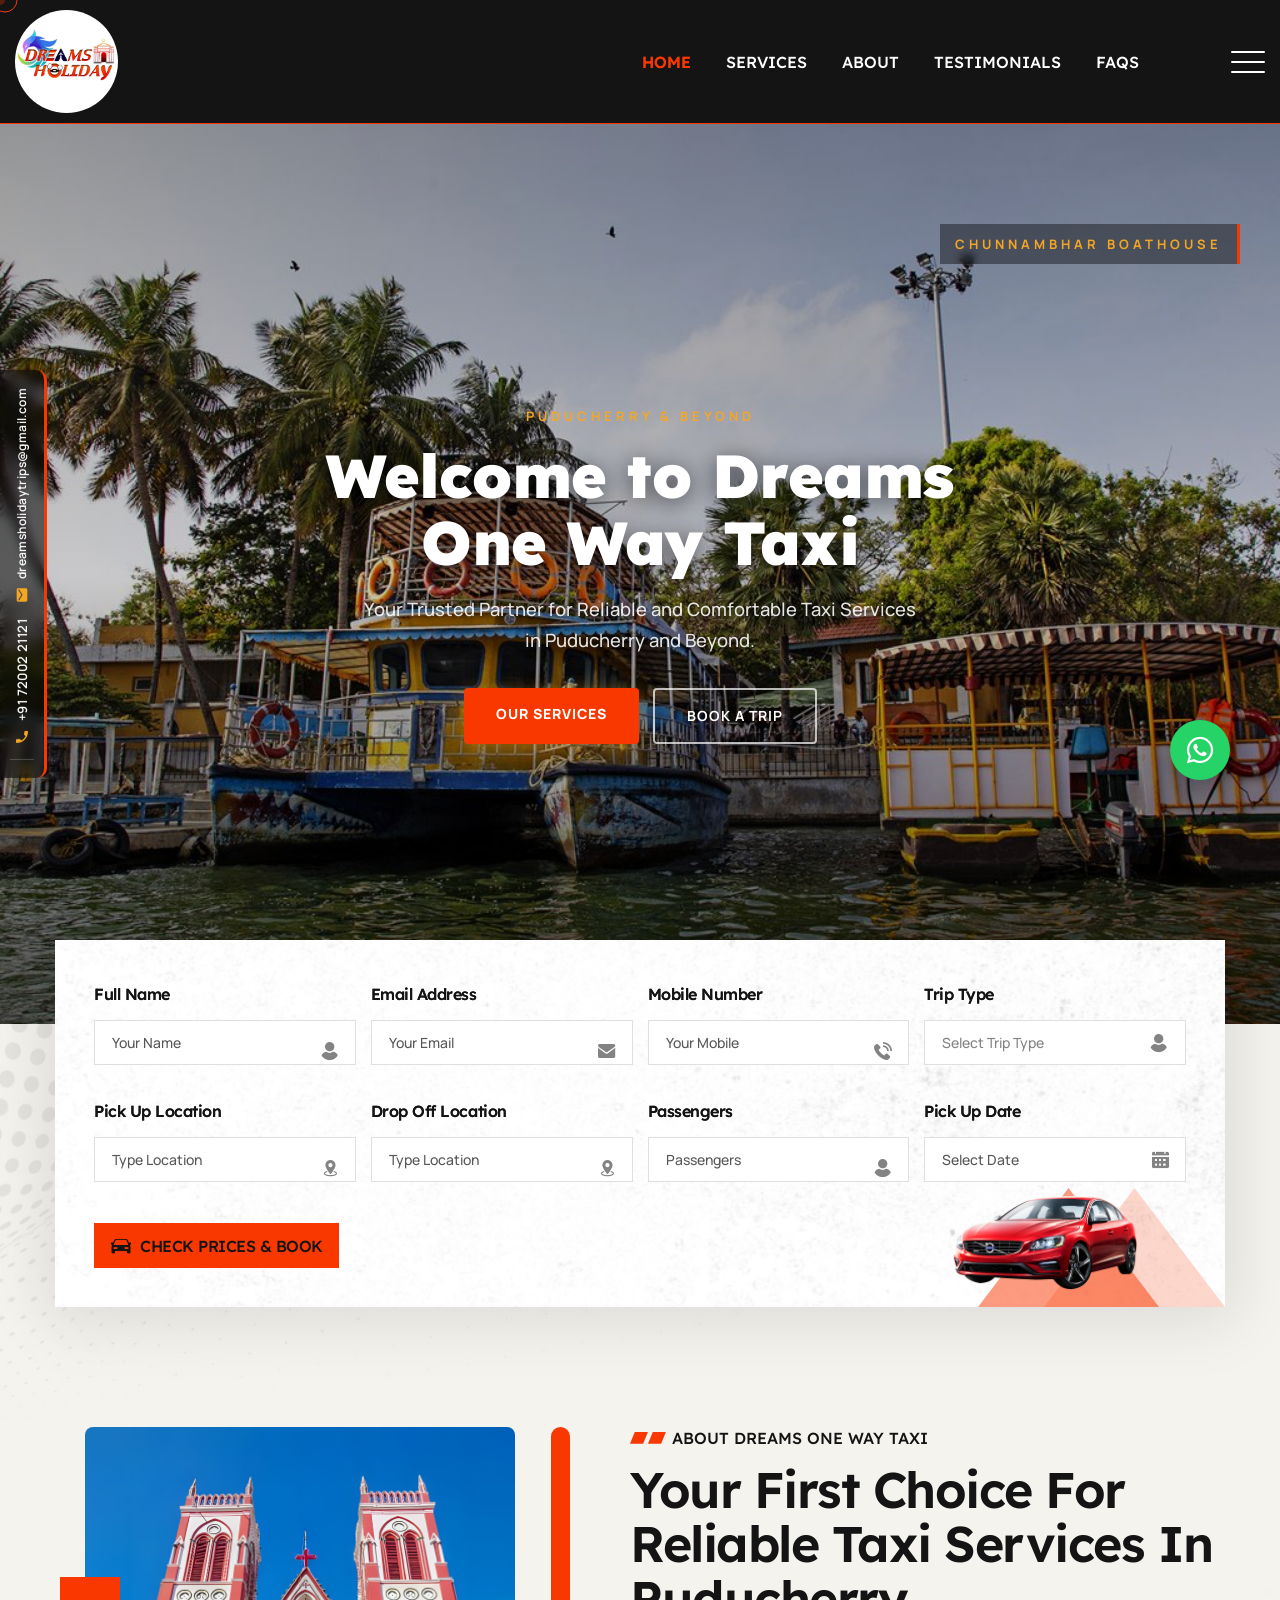
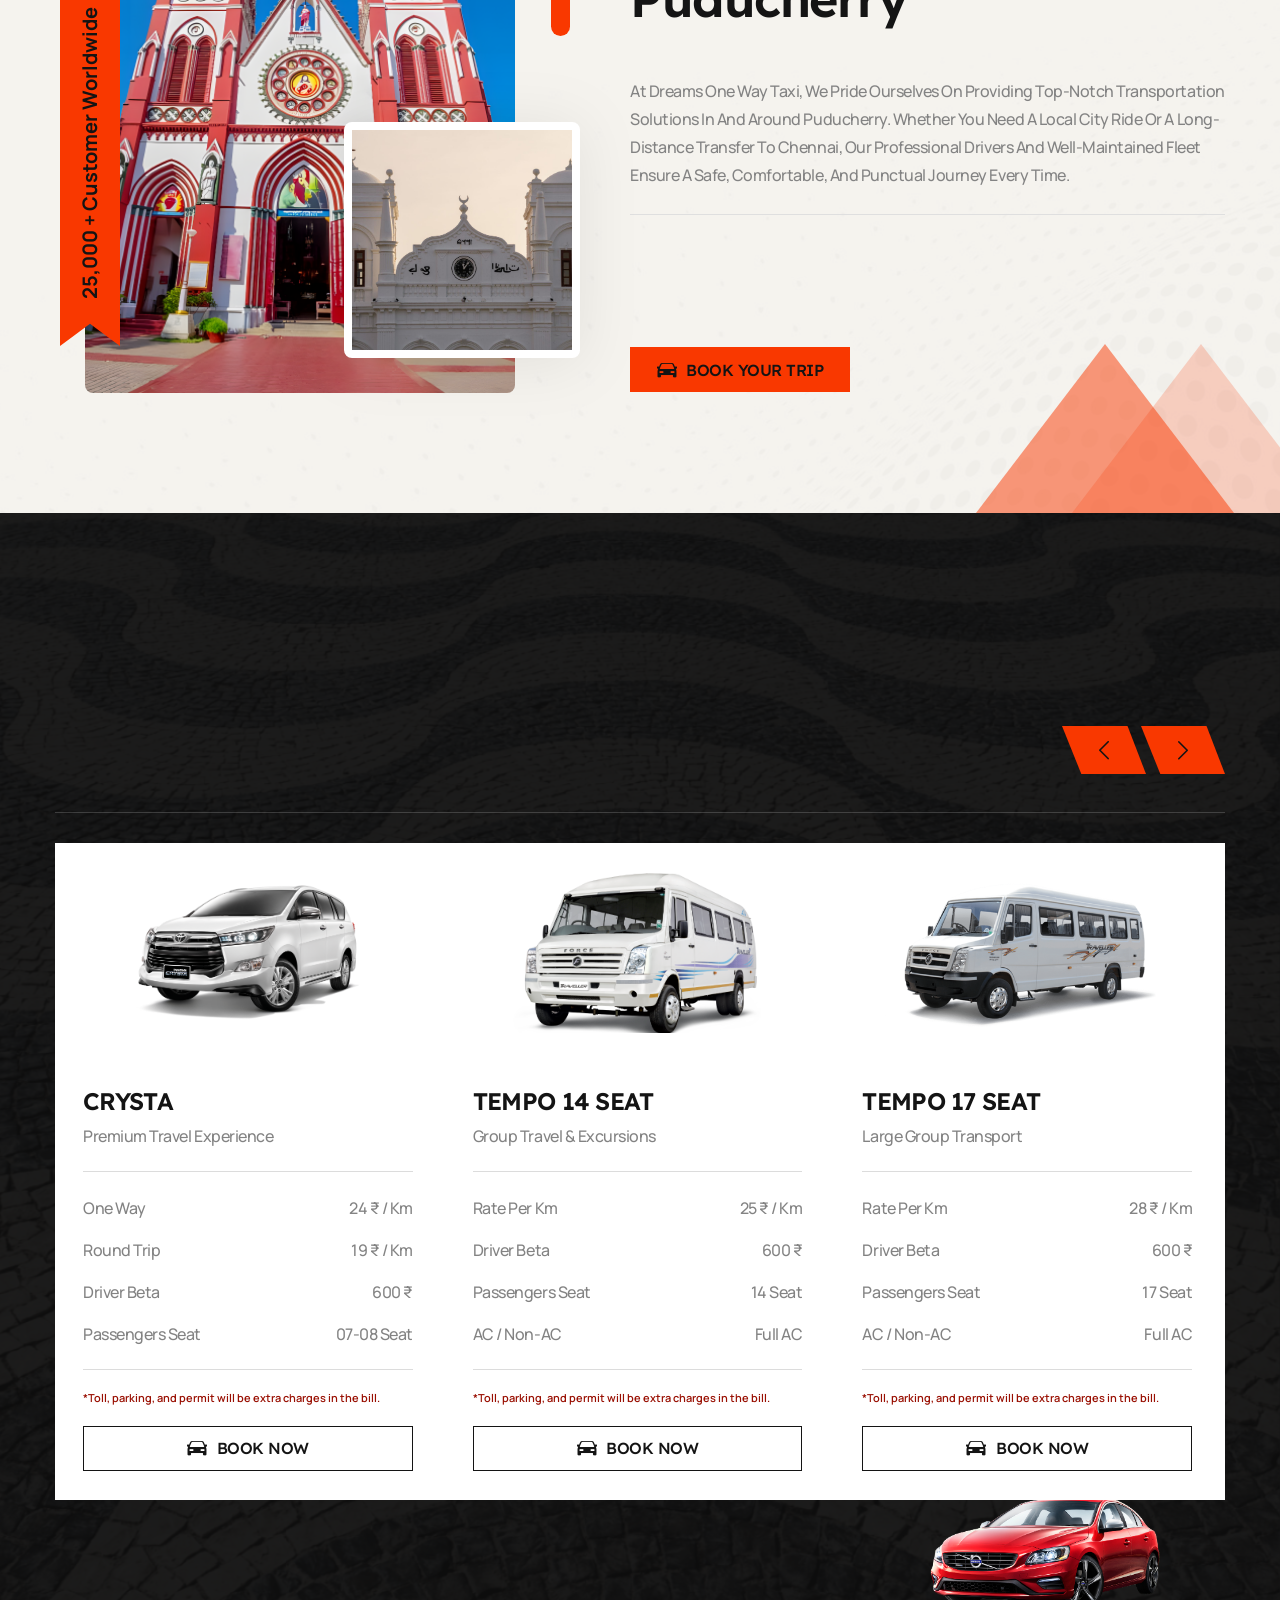
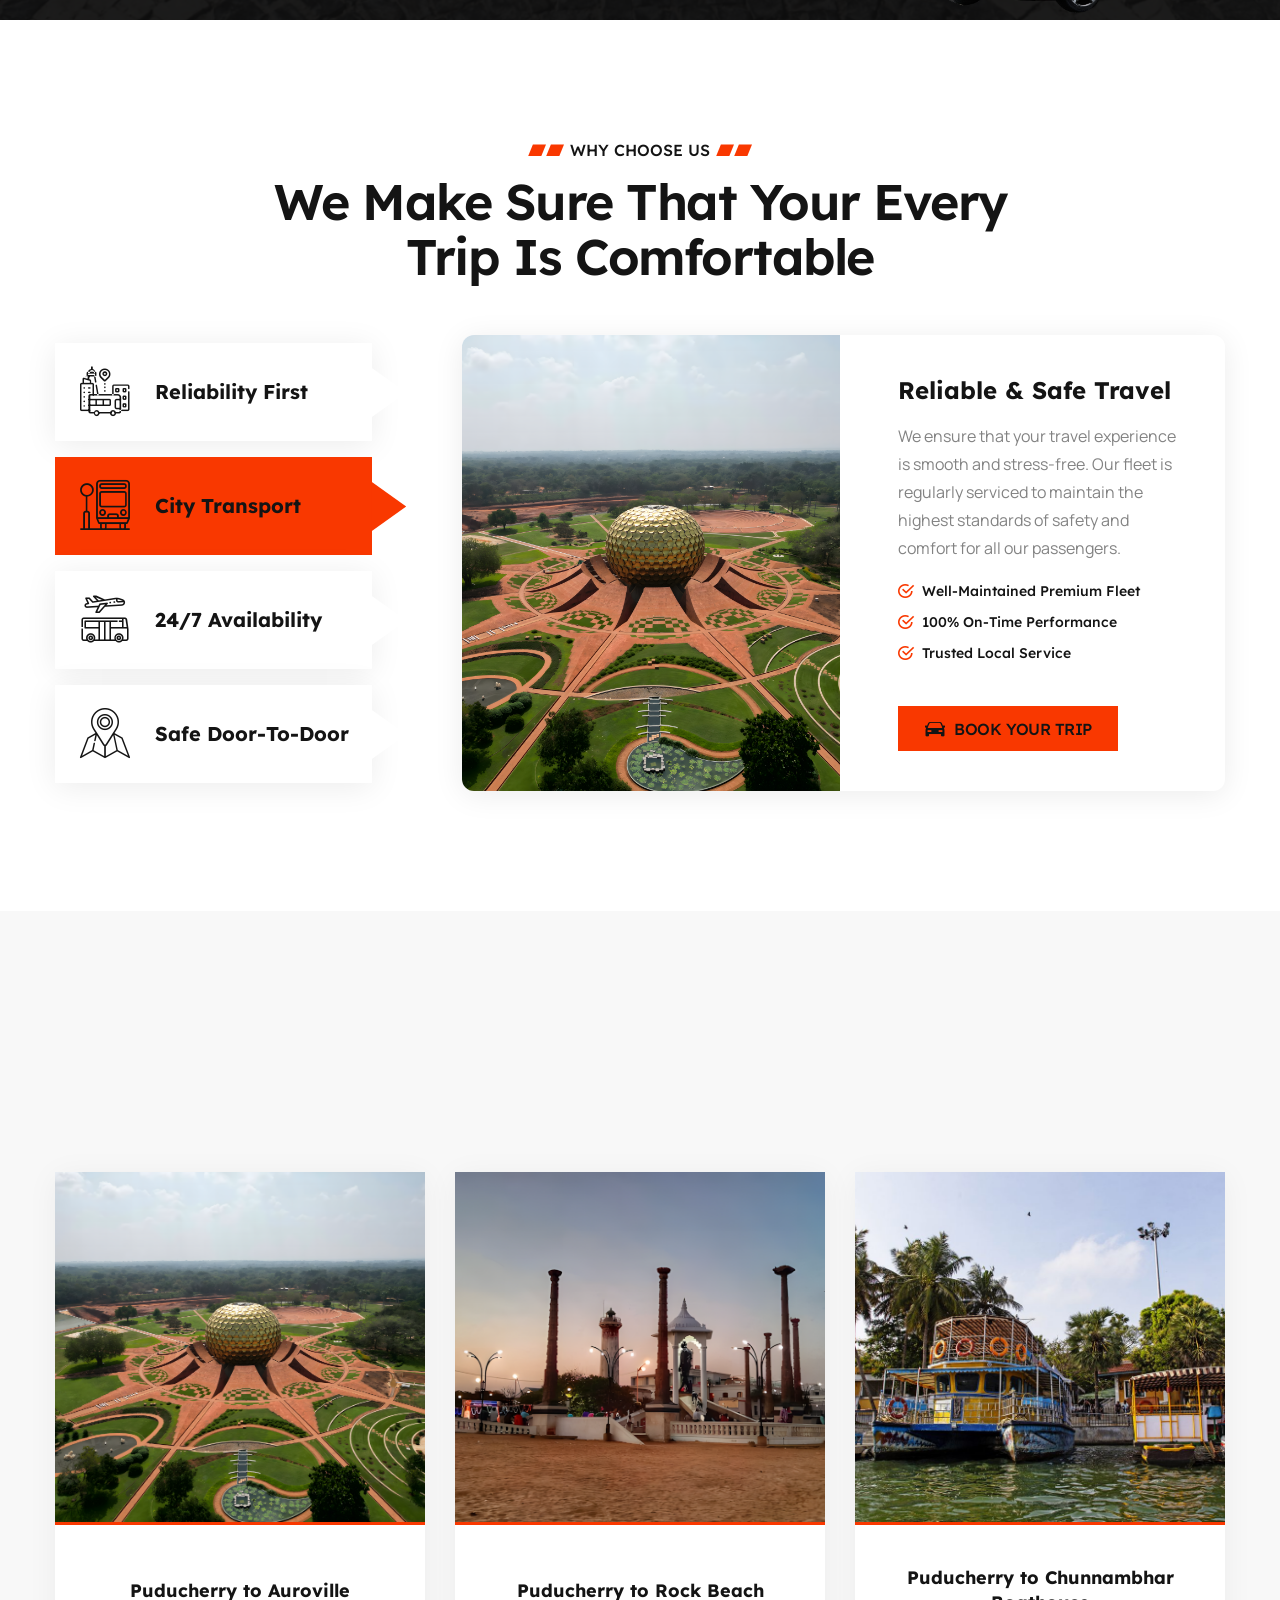
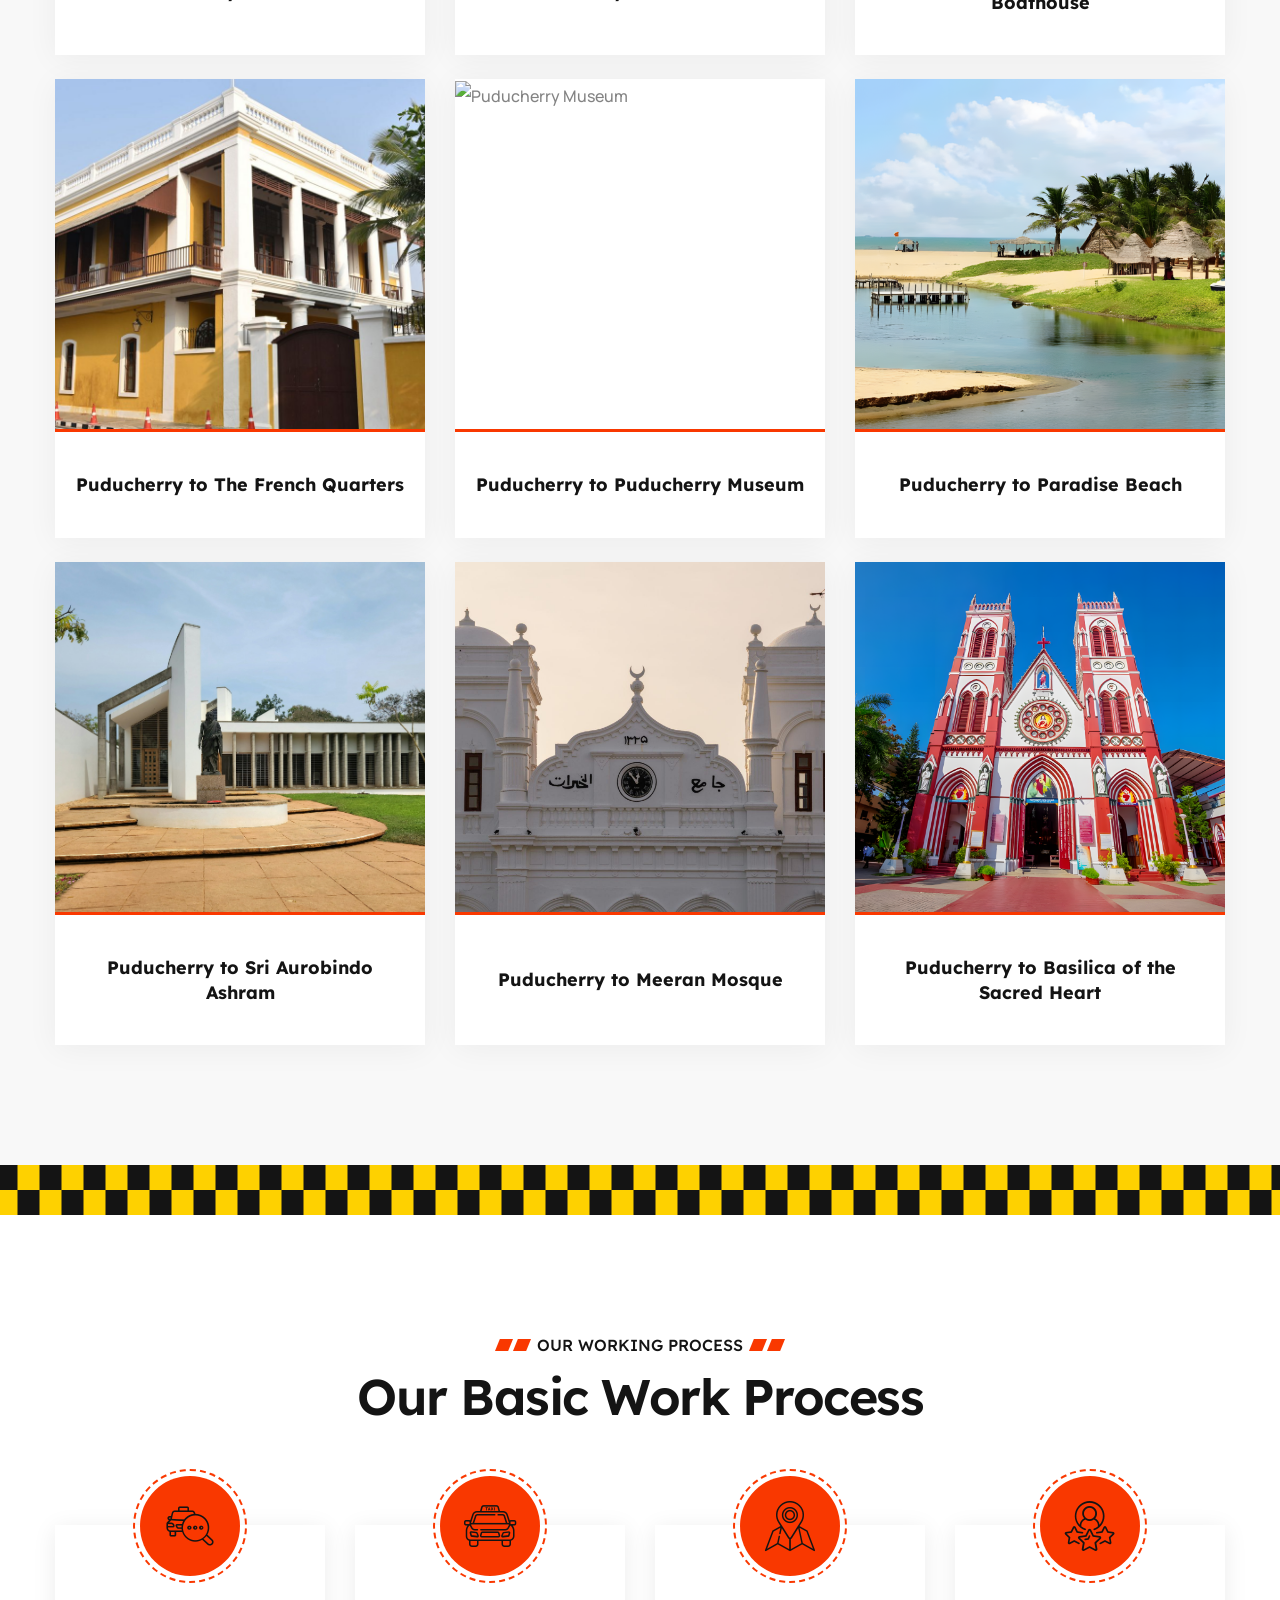
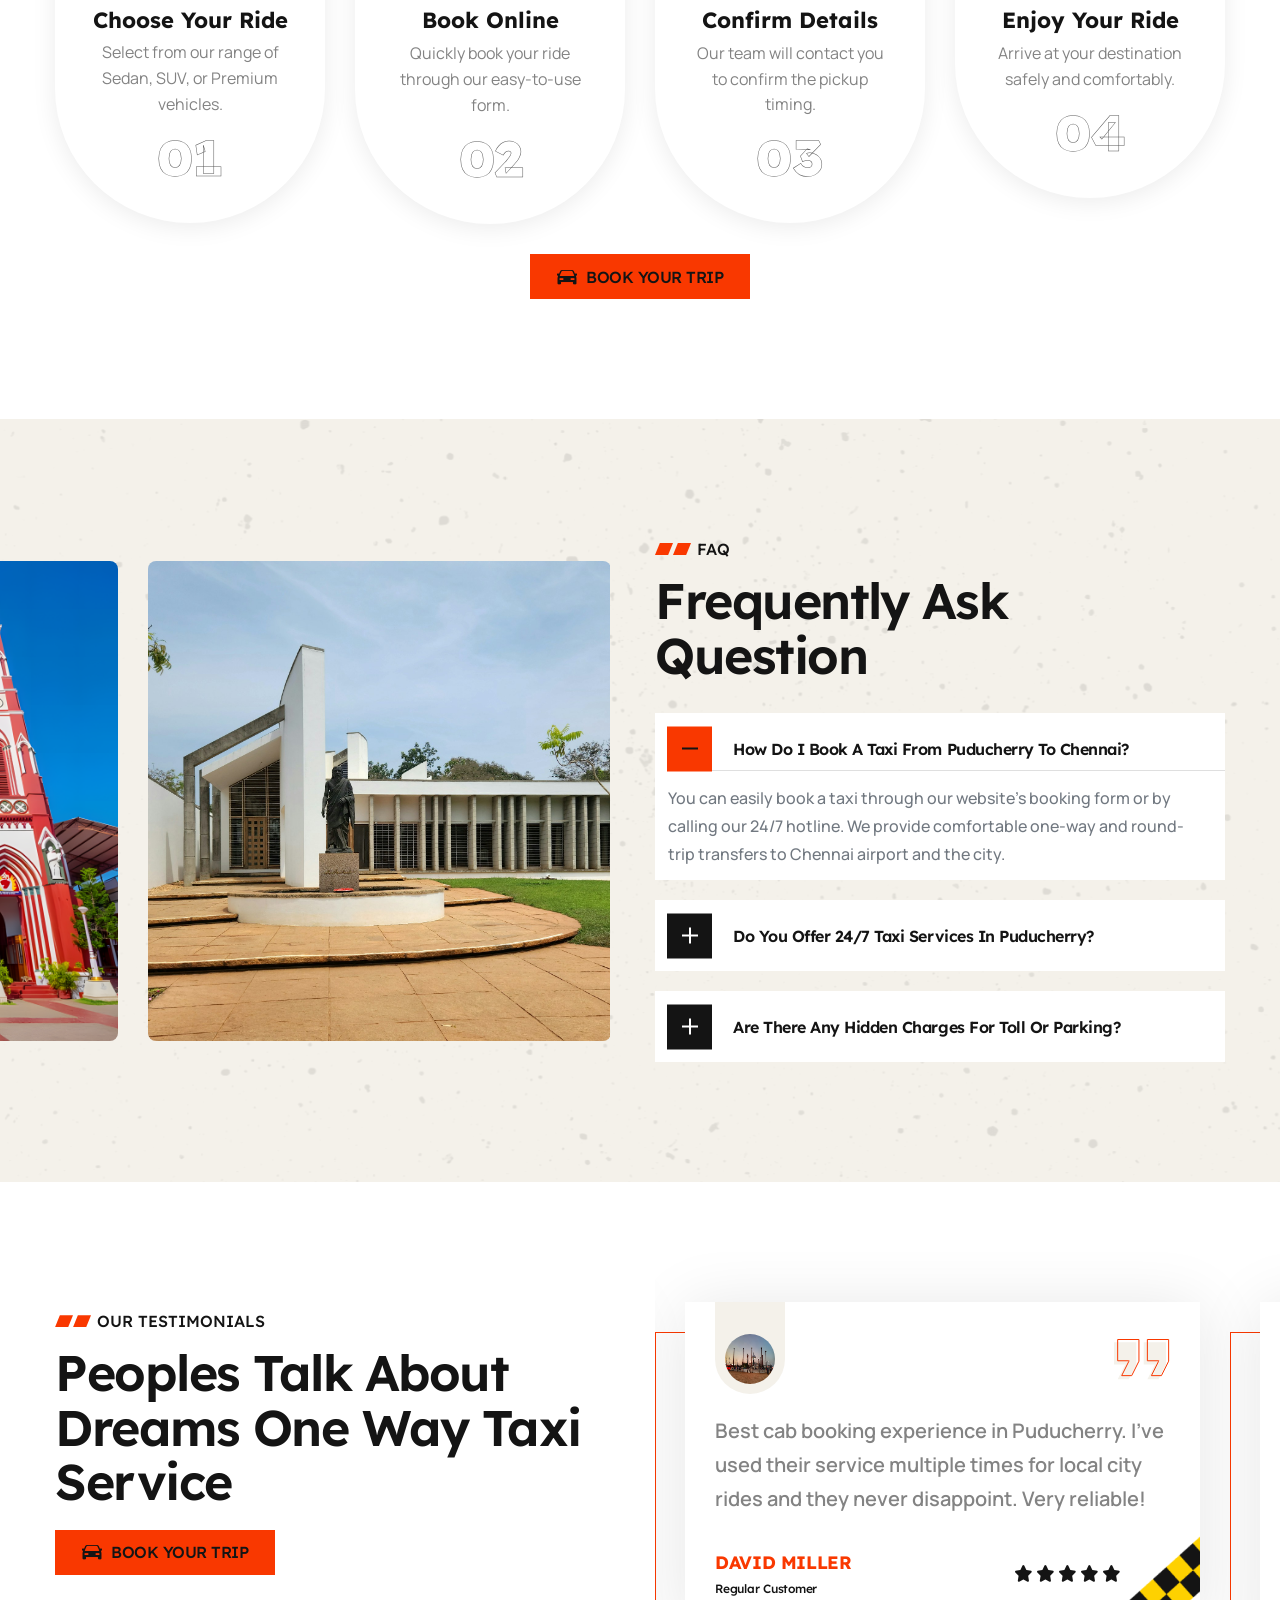
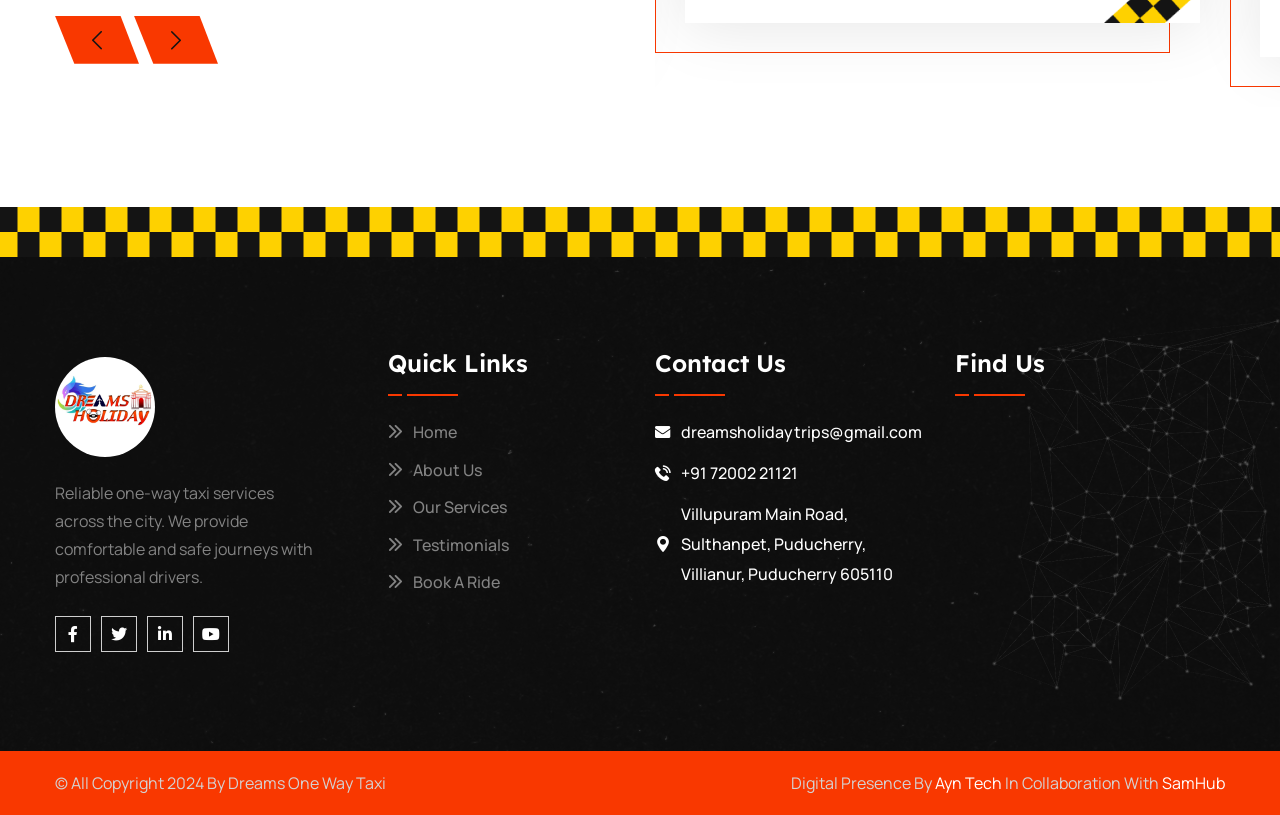
==== commit 99497516: "final 1" ====
--- a/index.html
+++ b/index.html
@@ -1,4 +1,4 @@
-﻿<!DOCTYPE html>
+<!DOCTYPE html>
 <html lang="en">
 
 <head>
@@ -38,6 +38,212 @@
 
     <!-- template styles -->
     <link rel="stylesheet" href="assets/css/cityride.css">
+    <style>
+        html {
+            scroll-padding-top: 300px;
+            scroll-behavior: smooth;
+        }
+
+        body {
+            overflow-x: hidden;
+            width: 100%;
+            position: relative;
+        }
+
+        .taxi-booking__form__grid {
+            display: grid;
+            gap: 15px;
+            align-items: start !important;
+        }
+
+        .taxi-booking__form__control {
+            display: flex;
+            flex-direction: column;
+            overflow: visible !important;
+        }
+
+        .taxi-booking__form__field {
+            position: relative;
+            overflow: visible !important;
+        }
+
+        .validation-msg {
+            font-size: 11px;
+            color: #ff0000;
+            display: block;
+            margin-top: 2px;
+            min-height: 14px;
+        }
+
+        .invalid {
+            border-color: #ff0000 !important;
+        }
+
+        /* Premium Autocomplete UI */
+        .dreams-autocomplete-results {
+            position: absolute;
+            top: 100%;
+            left: 0;
+            right: 0;
+            background: #fff !important;
+            border: 1px solid #ddd !important;
+            z-index: 2147483647 !important;
+            display: none;
+            box-shadow: 0 10px 30px rgba(0, 0, 0, 0.2);
+            max-height: 400px;
+            flex-direction: column;
+            border-radius: 0 0 4px 4px;
+            padding: 0;
+            margin: 0;
+        }
+
+        .dreams-autocomplete-results.active {
+            display: flex !important;
+        }
+
+        .autocomplete-list-wrapper {
+            overflow-y: auto;
+            flex: 1;
+            max-height: 350px;
+        }
+
+        .autocomplete-item {
+            padding: 12px 16px;
+            cursor: pointer;
+            border-bottom: 1px solid #f2f2f2;
+            display: flex;
+            gap: 14px;
+            align-items: flex-start;
+            transition: background 0.2s;
+            background: #fff !important;
+        }
+
+        .autocomplete-item:hover {
+            background: #f8f8f8 !important;
+        }
+
+        .autocomplete-item .item-icon {
+            color: #9aa0a6;
+            margin-top: 2px;
+            font-size: 14px;
+        }
+
+        .autocomplete-item .item-details {
+            display: flex;
+            flex-direction: column;
+            gap: 2px;
+        }
+
+        .autocomplete-item .main-text {
+            font-weight: 600;
+            color: #202124;
+            font-size: 15px;
+            line-height: 1.2;
+        }
+
+        .autocomplete-item .secondary-text {
+            font-size: 12px;
+            color: #70757a;
+            line-height: 1.2;
+        }
+
+        .autocomplete-footer {
+            padding: 8px 16px;
+            background: #fff;
+            border-top: 1px solid #eee;
+            text-align: right;
+            font-size: 11px;
+            color: #777;
+        }
+
+        .google-brand {
+            color: #4285F4;
+            font-weight: 700;
+        }
+
+        .google-brand span:nth-child(2) {
+            color: #EA4335;
+        }
+
+        .google-brand span:nth-child(3) {
+            color: #FBBC05;
+        }
+
+        .google-brand span:nth-child(4) {
+            color: #4285F4;
+        }
+
+        .google-brand span:nth-child(5) {
+            color: #34A853;
+        }
+
+        .google-brand span:nth-child(6) {
+            color: #EA4335;
+        }
+
+        .taxi-selection-modal {
+            display: none;
+            position: fixed;
+            inset: 0;
+            background: rgba(0, 0, 0, 0.85);
+            z-index: 99999;
+            justify-content: center;
+            align-items: center;
+            padding: 0;
+        }
+
+        .taxi-selection-modal--active {
+            display: flex;
+        }
+
+        .taxi-selection-modal__content {
+            background: #fff;
+            width: 100%;
+            max-width: 850px;
+            display: flex;
+            flex-direction: column;
+            position: relative;
+            border-radius: 0;
+            overflow: hidden;
+            max-height: 100vh;
+            box-shadow: 0 20px 50px rgba(0, 0, 0, 0.3);
+        }
+
+        .taxi-booking__form__btn {
+            margin-left: 0 !important;
+            margin-right: auto !important;
+        }
+
+        .taxi-booking__form__car {
+            position: absolute;
+            bottom: 0;
+            right: 0;
+            z-index: 5;
+            pointer-events: none;
+            max-width: 250px;
+        }
+
+        .clean-hero,
+        .clean-hero__item {
+            min-height: 600px;
+        }
+
+        @media (max-width: 768px) {
+            .taxi-booking__form__grid {
+                grid-template-columns: 1fr !important;
+            }
+
+            .taxi-selection-modal__content {
+                width: 100%;
+                height: 100%;
+                max-height: 100vh;
+            }
+
+            .taxi-booking__form__car {
+                display: none;
+            }
+        }
+    </style>
 </head>
 
 <body class="custom-cursor">
@@ -92,16 +298,23 @@
 
             <!-- Vertical contact strip on the left center -->
             <div class="hero-contact-strip">
-                <a href="mailto:dreamsholidaytrips@gmail.com" style="display:flex; flex-direction:column; align-items:center; gap:8px; color:#fff; text-decoration:none; font-size:12px; font-weight:600; letter-spacing:.4px;">
-                    <span style="writing-mode:vertical-rl; transform:rotate(180deg); text-transform:lowercase;">dreamsholidaytrips@gmail.com</span>
-                    <svg xmlns="http://www.w3.org/2000/svg" width="16" height="16" viewBox="0 0 24 24" fill="#f5a623" style="transform: rotate(-90deg);">
-                        <path d="M20 4H4c-1.1 0-2 .9-2 2v12c0 1.1.9 2 2 2h16c1.1 0 2-.9 2-2V6c0-1.1-.9-2-2-2zm0 4l-8 5-8-5V6l8 5 8-5v2z" />
+                <a href="mailto:dreamsholidaytrips@gmail.com"
+                    style="display:flex; flex-direction:column; align-items:center; gap:8px; color:#fff; text-decoration:none; font-size:12px; font-weight:600; letter-spacing:.4px;">
+                    <span
+                        style="writing-mode:vertical-rl; transform:rotate(180deg); text-transform:lowercase;">dreamsholidaytrips@gmail.com</span>
+                    <svg xmlns="http://www.w3.org/2000/svg" width="16" height="16" viewBox="0 0 24 24" fill="#f5a623"
+                        style="transform: rotate(-90deg);">
+                        <path
+                            d="M20 4H4c-1.1 0-2 .9-2 2v12c0 1.1.9 2 2 2h16c1.1 0 2-.9 2-2V6c0-1.1-.9-2-2-2zm0 4l-8 5-8-5V6l8 5 8-5v2z" />
                     </svg>
                 </a>
-                <a href="tel:+917200221121" style="display:flex; flex-direction:column; align-items:center; gap:8px; color:#fff; text-decoration:none; font-size:13px; font-weight:600; letter-spacing:.4px; padding-bottom:14px; border-bottom:1px solid rgba(255,255,255,.2);">
+                <a href="tel:+917200221121"
+                    style="display:flex; flex-direction:column; align-items:center; gap:8px; color:#fff; text-decoration:none; font-size:13px; font-weight:600; letter-spacing:.4px; padding-bottom:14px; border-bottom:1px solid rgba(255,255,255,.2);">
                     <span style="writing-mode:vertical-rl; transform:rotate(180deg);">+91 72002 21121</span>
-                    <svg xmlns="http://www.w3.org/2000/svg" width="16" height="16" viewBox="0 0 24 24" fill="#f5a623" style="transform: rotate(-90deg);">
-                        <path d="M6.6 10.8c1.4 2.8 3.8 5.1 6.6 6.6l2.2-2.2c.3-.3.7-.4 1-.2 1.1.4 2.3.6 3.6.6.6 0 1 .4 1 1V20c0 .6-.4 1-1 1C10.6 21 3 13.4 3 4c0-.6.4-1 1-1h3.5c.6 0 1 .4 1 1 0 1.3.2 2.5.6 3.6.1.3 0 .7-.2 1L6.6 10.8z" />
+                    <svg xmlns="http://www.w3.org/2000/svg" width="16" height="16" viewBox="0 0 24 24" fill="#f5a623"
+                        style="transform: rotate(-90deg);">
+                        <path
+                            d="M6.6 10.8c1.4 2.8 3.8 5.1 6.6 6.6l2.2-2.2c.3-.3.7-.4 1-.2 1.1.4 2.3.6 3.6.6.6 0 1 .4 1 1V20c0 .6-.4 1-1 1C10.6 21 3 13.4 3 4c0-.6.4-1 1-1h3.5c.6 0 1 .4 1 1 0 1.3.2 2.5.6 3.6.1.3 0 .7-.2 1L6.6 10.8z" />
                     </svg>
                 </a>
             </div>
@@ -126,17 +339,28 @@
                                 AUROVILLE</div>
                         </div>
                         <div class="clean-hero__content text-white">
-                            <p style="font-size:13px; font-weight:700; letter-spacing:4px; text-transform:uppercase; color:#f5a623; margin-bottom:14px;">Puducherry & Beyond</p>
-                            <h2 style="font-size:clamp(2rem,5vw,3.8rem); font-weight:900; color:#fff; line-height:1.1; margin:0 0 18px 0; text-shadow:0 4px 24px rgba(0,0,0,0.6); letter-spacing:-0.5px;">Welcome to Dreams <br> One Way Taxi</h2>
-                            <p style="font-size:clamp(0.95rem,2vw,1.15rem); color:rgba(255,255,255,0.88); max-width:560px; line-height:1.7; margin:0 0 32px 0; text-shadow:0 2px 10px rgba(0,0,0,0.5);">Your Trusted Partner for Reliable and Comfortable Taxi Services in Puducherry and Beyond.</p>
+                            <p
+                                style="font-size:13px; font-weight:700; letter-spacing:4px; text-transform:uppercase; color:#f5a623; margin-bottom:14px;">
+                                Puducherry & Beyond</p>
+                            <h2
+                                style="font-size:clamp(2rem,5vw,3.8rem); font-weight:900; color:#fff; line-height:1.1; margin:0 0 18px 0; text-shadow:0 4px 24px rgba(0,0,0,0.6); letter-spacing:-0.5px;">
+                                Welcome to Dreams <br> One Way Taxi</h2>
+                            <p
+                                style="font-size:clamp(0.95rem,2vw,1.15rem); color:rgba(255,255,255,0.88); max-width:560px; line-height:1.7; margin:0 0 32px 0; text-shadow:0 2px 10px rgba(0,0,0,0.5);">
+                                Your Trusted Partner for Reliable and Comfortable Taxi Services in Puducherry and
+                                Beyond.</p>
                             <div class="clean-hero__btn-box">
-                                <a href="#services" style="display:inline-block; padding:13px 32px; background:#F93800; color:#fff; font-weight:800; font-size:14px; letter-spacing:1px; text-transform:uppercase; text-decoration:none; border-radius:4px; box-shadow:0 4px 20px rgba(245,166,35,0.45);">Our Services</a>
-                                <a href="tel:+917200221121" style="display:inline-block; padding:13px 32px; background:transparent; color:#fff; font-weight:700; font-size:14px; letter-spacing:1px; text-transform:uppercase; text-decoration:none; border:2px solid rgba(255,255,255,0.7); border-radius:4px;">Book a Trip</a>
+                                <a href="#services"
+                                    style="display:inline-block; padding:13px 32px; background:#F93800; color:#fff; font-weight:800; font-size:14px; letter-spacing:1px; text-transform:uppercase; text-decoration:none; border-radius:4px; box-shadow:0 4px 20px rgba(245,166,35,0.45);">Our
+                                    Services</a>
+                                <a href="#book"
+                                    style="display:inline-block; padding:13px 32px; background:transparent; color:#fff; font-weight:700; font-size:14px; letter-spacing:1px; text-transform:uppercase; text-decoration:none; border:2px solid rgba(255,255,255,0.7); border-radius:4px;">Book
+                                    a Trip</a>
                             </div>
                         </div>
                     </div>
                 </div>
-    <div class="item">
+                <div class="item">
                     <div class="clean-hero__item"
                         style="background-image: url('assets/images/carousel/rock beach.png');">
                         <div class="simple-hero__location">
@@ -145,17 +369,28 @@
                                 ROCK BEACH</div>
                         </div>
                         <div class="clean-hero__content text-white">
-                            <p style="font-size:13px; font-weight:700; letter-spacing:4px; text-transform:uppercase; color:#f5a623; margin-bottom:14px;">Puducherry & Beyond</p>
-                            <h2 style="font-size:clamp(2rem,5vw,3.8rem); font-weight:900; color:#fff; line-height:1.1; margin:0 0 18px 0; text-shadow:0 4px 24px rgba(0,0,0,0.6); letter-spacing:-0.5px;">Welcome to Dreams <br> One Way Taxi</h2>
-                            <p style="font-size:clamp(0.95rem,2vw,1.15rem); color:rgba(255,255,255,0.88); max-width:560px; line-height:1.7; margin:0 0 32px 0; text-shadow:0 2px 10px rgba(0,0,0,0.5);">Your Trusted Partner for Reliable and Comfortable Taxi Services in Puducherry and Beyond.</p>
+                            <p
+                                style="font-size:13px; font-weight:700; letter-spacing:4px; text-transform:uppercase; color:#f5a623; margin-bottom:14px;">
+                                Puducherry & Beyond</p>
+                            <h2
+                                style="font-size:clamp(2rem,5vw,3.8rem); font-weight:900; color:#fff; line-height:1.1; margin:0 0 18px 0; text-shadow:0 4px 24px rgba(0,0,0,0.6); letter-spacing:-0.5px;">
+                                Welcome to Dreams <br> One Way Taxi</h2>
+                            <p
+                                style="font-size:clamp(0.95rem,2vw,1.15rem); color:rgba(255,255,255,0.88); max-width:560px; line-height:1.7; margin:0 0 32px 0; text-shadow:0 2px 10px rgba(0,0,0,0.5);">
+                                Your Trusted Partner for Reliable and Comfortable Taxi Services in Puducherry and
+                                Beyond.</p>
                             <div class="clean-hero__btn-box">
-                                <a href="#services" style="display:inline-block; padding:13px 32px; background:#F93800; color:#fff; font-weight:800; font-size:14px; letter-spacing:1px; text-transform:uppercase; text-decoration:none; border-radius:4px; box-shadow:0 4px 20px rgba(245,166,35,0.45);">Our Services</a>
-                                <a href="tel:+917200221121" style="display:inline-block; padding:13px 32px; background:transparent; color:#fff; font-weight:700; font-size:14px; letter-spacing:1px; text-transform:uppercase; text-decoration:none; border:2px solid rgba(255,255,255,0.7); border-radius:4px;">Book a Trip</a>
+                                <a href="#services"
+                                    style="display:inline-block; padding:13px 32px; background:#F93800; color:#fff; font-weight:800; font-size:14px; letter-spacing:1px; text-transform:uppercase; text-decoration:none; border-radius:4px; box-shadow:0 4px 20px rgba(245,166,35,0.45);">Our
+                                    Services</a>
+                                <a href="#book"
+                                    style="display:inline-block; padding:13px 32px; background:transparent; color:#fff; font-weight:700; font-size:14px; letter-spacing:1px; text-transform:uppercase; text-decoration:none; border:2px solid rgba(255,255,255,0.7); border-radius:4px;">Book
+                                    a Trip</a>
                             </div>
                         </div>
                     </div>
                 </div>
-    <div class="item">
+                <div class="item">
                     <div class="clean-hero__item"
                         style="background-image: url('assets/images/carousel/chunnambhar-boathouse.jpg');">
                         <div class="simple-hero__location">
@@ -164,17 +399,28 @@
                                 CHUNNAMBHAR BOATHOUSE</div>
                         </div>
                         <div class="clean-hero__content text-white">
-                            <p style="font-size:13px; font-weight:700; letter-spacing:4px; text-transform:uppercase; color:#f5a623; margin-bottom:14px;">Puducherry & Beyond</p>
-                            <h2 style="font-size:clamp(2rem,5vw,3.8rem); font-weight:900; color:#fff; line-height:1.1; margin:0 0 18px 0; text-shadow:0 4px 24px rgba(0,0,0,0.6); letter-spacing:-0.5px;">Welcome to Dreams <br> One Way Taxi</h2>
-                            <p style="font-size:clamp(0.95rem,2vw,1.15rem); color:rgba(255,255,255,0.88); max-width:560px; line-height:1.7; margin:0 0 32px 0; text-shadow:0 2px 10px rgba(0,0,0,0.5);">Your Trusted Partner for Reliable and Comfortable Taxi Services in Puducherry and Beyond.</p>
+                            <p
+                                style="font-size:13px; font-weight:700; letter-spacing:4px; text-transform:uppercase; color:#f5a623; margin-bottom:14px;">
+                                Puducherry & Beyond</p>
+                            <h2
+                                style="font-size:clamp(2rem,5vw,3.8rem); font-weight:900; color:#fff; line-height:1.1; margin:0 0 18px 0; text-shadow:0 4px 24px rgba(0,0,0,0.6); letter-spacing:-0.5px;">
+                                Welcome to Dreams <br> One Way Taxi</h2>
+                            <p
+                                style="font-size:clamp(0.95rem,2vw,1.15rem); color:rgba(255,255,255,0.88); max-width:560px; line-height:1.7; margin:0 0 32px 0; text-shadow:0 2px 10px rgba(0,0,0,0.5);">
+                                Your Trusted Partner for Reliable and Comfortable Taxi Services in Puducherry and
+                                Beyond.</p>
                             <div class="clean-hero__btn-box">
-                                <a href="#services" style="display:inline-block; padding:13px 32px; background:#F93800; color:#fff; font-weight:800; font-size:14px; letter-spacing:1px; text-transform:uppercase; text-decoration:none; border-radius:4px; box-shadow:0 4px 20px rgba(245,166,35,0.45);">Our Services</a>
-                                <a href="tel:+917200221121" style="display:inline-block; padding:13px 32px; background:transparent; color:#fff; font-weight:700; font-size:14px; letter-spacing:1px; text-transform:uppercase; text-decoration:none; border:2px solid rgba(255,255,255,0.7); border-radius:4px;">Book a Trip</a>
+                                <a href="#services"
+                                    style="display:inline-block; padding:13px 32px; background:#F93800; color:#fff; font-weight:800; font-size:14px; letter-spacing:1px; text-transform:uppercase; text-decoration:none; border-radius:4px; box-shadow:0 4px 20px rgba(245,166,35,0.45);">Our
+                                    Services</a>
+                                <a href="#book"
+                                    style="display:inline-block; padding:13px 32px; background:transparent; color:#fff; font-weight:700; font-size:14px; letter-spacing:1px; text-transform:uppercase; text-decoration:none; border:2px solid rgba(255,255,255,0.7); border-radius:4px;">Book
+                                    a Trip</a>
                             </div>
                         </div>
                     </div>
                 </div>
-    <div class="item">
+                <div class="item">
                     <div class="clean-hero__item"
                         style="background-image: url('assets/images/carousel/the-french-quarters.jpg');">
                         <div class="simple-hero__location">
@@ -183,17 +429,28 @@
                                 THE FRENCH QUARTERS</div>
                         </div>
                         <div class="clean-hero__content text-white">
-                            <p style="font-size:13px; font-weight:700; letter-spacing:4px; text-transform:uppercase; color:#f5a623; margin-bottom:14px;">Puducherry & Beyond</p>
-                            <h2 style="font-size:clamp(2rem,5vw,3.8rem); font-weight:900; color:#fff; line-height:1.1; margin:0 0 18px 0; text-shadow:0 4px 24px rgba(0,0,0,0.6); letter-spacing:-0.5px;">Welcome to Dreams <br> One Way Taxi</h2>
-                            <p style="font-size:clamp(0.95rem,2vw,1.15rem); color:rgba(255,255,255,0.88); max-width:560px; line-height:1.7; margin:0 0 32px 0; text-shadow:0 2px 10px rgba(0,0,0,0.5);">Your Trusted Partner for Reliable and Comfortable Taxi Services in Puducherry and Beyond.</p>
+                            <p
+                                style="font-size:13px; font-weight:700; letter-spacing:4px; text-transform:uppercase; color:#f5a623; margin-bottom:14px;">
+                                Puducherry & Beyond</p>
+                            <h2
+                                style="font-size:clamp(2rem,5vw,3.8rem); font-weight:900; color:#fff; line-height:1.1; margin:0 0 18px 0; text-shadow:0 4px 24px rgba(0,0,0,0.6); letter-spacing:-0.5px;">
+                                Welcome to Dreams <br> One Way Taxi</h2>
+                            <p
+                                style="font-size:clamp(0.95rem,2vw,1.15rem); color:rgba(255,255,255,0.88); max-width:560px; line-height:1.7; margin:0 0 32px 0; text-shadow:0 2px 10px rgba(0,0,0,0.5);">
+                                Your Trusted Partner for Reliable and Comfortable Taxi Services in Puducherry and
+                                Beyond.</p>
                             <div class="clean-hero__btn-box">
-                                <a href="#services" style="display:inline-block; padding:13px 32px; background:#F93800; color:#fff; font-weight:800; font-size:14px; letter-spacing:1px; text-transform:uppercase; text-decoration:none; border-radius:4px; box-shadow:0 4px 20px rgba(245,166,35,0.45);">Our Services</a>
-                                <a href="tel:+917200221121" style="display:inline-block; padding:13px 32px; background:transparent; color:#fff; font-weight:700; font-size:14px; letter-spacing:1px; text-transform:uppercase; text-decoration:none; border:2px solid rgba(255,255,255,0.7); border-radius:4px;">Book a Trip</a>
+                                <a href="#services"
+                                    style="display:inline-block; padding:13px 32px; background:#F93800; color:#fff; font-weight:800; font-size:14px; letter-spacing:1px; text-transform:uppercase; text-decoration:none; border-radius:4px; box-shadow:0 4px 20px rgba(245,166,35,0.45);">Our
+                                    Services</a>
+                                <a href="#book"
+                                    style="display:inline-block; padding:13px 32px; background:transparent; color:#fff; font-weight:700; font-size:14px; letter-spacing:1px; text-transform:uppercase; text-decoration:none; border:2px solid rgba(255,255,255,0.7); border-radius:4px;">Book
+                                    a Trip</a>
                             </div>
                         </div>
                     </div>
                 </div>
-    <div class="item">
+                <div class="item">
                     <div class="clean-hero__item"
                         style="background-image: url('assets/images/carousel/the-Puducherry-museum.jpg');">
                         <div class="simple-hero__location">
@@ -202,17 +459,28 @@
                                 THE Puducherry MUSEUM</div>
                         </div>
                         <div class="clean-hero__content text-white">
-                            <p style="font-size:13px; font-weight:700; letter-spacing:4px; text-transform:uppercase; color:#f5a623; margin-bottom:14px;">Puducherry & Beyond</p>
-                            <h2 style="font-size:clamp(2rem,5vw,3.8rem); font-weight:900; color:#fff; line-height:1.1; margin:0 0 18px 0; text-shadow:0 4px 24px rgba(0,0,0,0.6); letter-spacing:-0.5px;">Welcome to Dreams <br> One Way Taxi</h2>
-                            <p style="font-size:clamp(0.95rem,2vw,1.15rem); color:rgba(255,255,255,0.88); max-width:560px; line-height:1.7; margin:0 0 32px 0; text-shadow:0 2px 10px rgba(0,0,0,0.5);">Your Trusted Partner for Reliable and Comfortable Taxi Services in Puducherry and Beyond.</p>
+                            <p
+                                style="font-size:13px; font-weight:700; letter-spacing:4px; text-transform:uppercase; color:#f5a623; margin-bottom:14px;">
+                                Puducherry & Beyond</p>
+                            <h2
+                                style="font-size:clamp(2rem,5vw,3.8rem); font-weight:900; color:#fff; line-height:1.1; margin:0 0 18px 0; text-shadow:0 4px 24px rgba(0,0,0,0.6); letter-spacing:-0.5px;">
+                                Welcome to Dreams <br> One Way Taxi</h2>
+                            <p
+                                style="font-size:clamp(0.95rem,2vw,1.15rem); color:rgba(255,255,255,0.88); max-width:560px; line-height:1.7; margin:0 0 32px 0; text-shadow:0 2px 10px rgba(0,0,0,0.5);">
+                                Your Trusted Partner for Reliable and Comfortable Taxi Services in Puducherry and
+                                Beyond.</p>
                             <div class="clean-hero__btn-box">
-                                <a href="#services" style="display:inline-block; padding:13px 32px; background:#F93800; color:#fff; font-weight:800; font-size:14px; letter-spacing:1px; text-transform:uppercase; text-decoration:none; border-radius:4px; box-shadow:0 4px 20px rgba(245,166,35,0.45);">Our Services</a>
-                                <a href="tel:+917200221121" style="display:inline-block; padding:13px 32px; background:transparent; color:#fff; font-weight:700; font-size:14px; letter-spacing:1px; text-transform:uppercase; text-decoration:none; border:2px solid rgba(255,255,255,0.7); border-radius:4px;">Book a Trip</a>
+                                <a href="#services"
+                                    style="display:inline-block; padding:13px 32px; background:#F93800; color:#fff; font-weight:800; font-size:14px; letter-spacing:1px; text-transform:uppercase; text-decoration:none; border-radius:4px; box-shadow:0 4px 20px rgba(245,166,35,0.45);">Our
+                                    Services</a>
+                                <a href="#book"
+                                    style="display:inline-block; padding:13px 32px; background:transparent; color:#fff; font-weight:700; font-size:14px; letter-spacing:1px; text-transform:uppercase; text-decoration:none; border:2px solid rgba(255,255,255,0.7); border-radius:4px;">Book
+                                    a Trip</a>
                             </div>
                         </div>
                     </div>
                 </div>
-                    <div class="item">
+                <div class="item">
                     <div class="clean-hero__item"
                         style="background-image: url('assets/images/carousel/paradise beach.png');">
                         <div class="simple-hero__location">
@@ -221,17 +489,28 @@
                                 PARADISE BEACH</div>
                         </div>
                         <div class="clean-hero__content text-white">
-                            <p style="font-size:13px; font-weight:700; letter-spacing:4px; text-transform:uppercase; color:#f5a623; margin-bottom:14px;">Puducherry & Beyond</p>
-                            <h2 style="font-size:clamp(2rem,5vw,3.8rem); font-weight:900; color:#fff; line-height:1.1; margin:0 0 18px 0; text-shadow:0 4px 24px rgba(0,0,0,0.6); letter-spacing:-0.5px;">Welcome to Dreams <br> One Way Taxi</h2>
-                            <p style="font-size:clamp(0.95rem,2vw,1.15rem); color:rgba(255,255,255,0.88); max-width:560px; line-height:1.7; margin:0 0 32px 0; text-shadow:0 2px 10px rgba(0,0,0,0.5);">Your Trusted Partner for Reliable and Comfortable Taxi Services in Puducherry and Beyond.</p>
+                            <p
+                                style="font-size:13px; font-weight:700; letter-spacing:4px; text-transform:uppercase; color:#f5a623; margin-bottom:14px;">
+                                Puducherry & Beyond</p>
+                            <h2
+                                style="font-size:clamp(2rem,5vw,3.8rem); font-weight:900; color:#fff; line-height:1.1; margin:0 0 18px 0; text-shadow:0 4px 24px rgba(0,0,0,0.6); letter-spacing:-0.5px;">
+                                Welcome to Dreams <br> One Way Taxi</h2>
+                            <p
+                                style="font-size:clamp(0.95rem,2vw,1.15rem); color:rgba(255,255,255,0.88); max-width:560px; line-height:1.7; margin:0 0 32px 0; text-shadow:0 2px 10px rgba(0,0,0,0.5);">
+                                Your Trusted Partner for Reliable and Comfortable Taxi Services in Puducherry and
+                                Beyond.</p>
                             <div class="clean-hero__btn-box">
-                                <a href="#services" style="display:inline-block; padding:13px 32px; background:#F93800; color:#fff; font-weight:800; font-size:14px; letter-spacing:1px; text-transform:uppercase; text-decoration:none; border-radius:4px; box-shadow:0 4px 20px rgba(245,166,35,0.45);">Our Services</a>
-                                <a href="tel:+917200221121" style="display:inline-block; padding:13px 32px; background:transparent; color:#fff; font-weight:700; font-size:14px; letter-spacing:1px; text-transform:uppercase; text-decoration:none; border:2px solid rgba(255,255,255,0.7); border-radius:4px;">Book a Trip</a>
+                                <a href="#services"
+                                    style="display:inline-block; padding:13px 32px; background:#F93800; color:#fff; font-weight:800; font-size:14px; letter-spacing:1px; text-transform:uppercase; text-decoration:none; border-radius:4px; box-shadow:0 4px 20px rgba(245,166,35,0.45);">Our
+                                    Services</a>
+                                <a href="#book"
+                                    style="display:inline-block; padding:13px 32px; background:transparent; color:#fff; font-weight:700; font-size:14px; letter-spacing:1px; text-transform:uppercase; text-decoration:none; border:2px solid rgba(255,255,255,0.7); border-radius:4px;">Book
+                                    a Trip</a>
                             </div>
                         </div>
                     </div>
                 </div>
-                 <div class="item">
+                <div class="item">
                     <div class="clean-hero__item"
                         style="background-image: url('assets/images/carousel/Sri Aurobindo Ashram.jpg');">
                         <div class="simple-hero__location">
@@ -240,12 +519,23 @@
                                 SRI AUROBINDO ASHRAM</div>
                         </div>
                         <div class="clean-hero__content text-white">
-                            <p style="font-size:13px; font-weight:700; letter-spacing:4px; text-transform:uppercase; color:#f5a623; margin-bottom:14px;">Puducherry & Beyond</p>
-                            <h2 style="font-size:clamp(2rem,5vw,3.8rem); font-weight:900; color:#fff; line-height:1.1; margin:0 0 18px 0; text-shadow:0 4px 24px rgba(0,0,0,0.6); letter-spacing:-0.5px;">Welcome to Dreams <br> One Way Taxi</h2>
-                            <p style="font-size:clamp(0.95rem,2vw,1.15rem); color:rgba(255,255,255,0.88); max-width:560px; line-height:1.7; margin:0 0 32px 0; text-shadow:0 2px 10px rgba(0,0,0,0.5);">Your Trusted Partner for Reliable and Comfortable Taxi Services in Puducherry and Beyond.</p>
+                            <p
+                                style="font-size:13px; font-weight:700; letter-spacing:4px; text-transform:uppercase; color:#f5a623; margin-bottom:14px;">
+                                Puducherry & Beyond</p>
+                            <h2
+                                style="font-size:clamp(2rem,5vw,3.8rem); font-weight:900; color:#fff; line-height:1.1; margin:0 0 18px 0; text-shadow:0 4px 24px rgba(0,0,0,0.6); letter-spacing:-0.5px;">
+                                Welcome to Dreams <br> One Way Taxi</h2>
+                            <p
+                                style="font-size:clamp(0.95rem,2vw,1.15rem); color:rgba(255,255,255,0.88); max-width:560px; line-height:1.7; margin:0 0 32px 0; text-shadow:0 2px 10px rgba(0,0,0,0.5);">
+                                Your Trusted Partner for Reliable and Comfortable Taxi Services in Puducherry and
+                                Beyond.</p>
                             <div class="clean-hero__btn-box">
-                                <a href="#services" style="display:inline-block; padding:13px 32px; background:#F93800; color:#fff; font-weight:800; font-size:14px; letter-spacing:1px; text-transform:uppercase; text-decoration:none; border-radius:4px; box-shadow:0 4px 20px rgba(245,166,35,0.45);">Our Services</a>
-                                <a href="tel:+917200221121" style="display:inline-block; padding:13px 32px; background:transparent; color:#fff; font-weight:700; font-size:14px; letter-spacing:1px; text-transform:uppercase; text-decoration:none; border:2px solid rgba(255,255,255,0.7); border-radius:4px;">Book a Trip</a>
+                                <a href="#services"
+                                    style="display:inline-block; padding:13px 32px; background:#F93800; color:#fff; font-weight:800; font-size:14px; letter-spacing:1px; text-transform:uppercase; text-decoration:none; border-radius:4px; box-shadow:0 4px 20px rgba(245,166,35,0.45);">Our
+                                    Services</a>
+                                <a href="#book"
+                                    style="display:inline-block; padding:13px 32px; background:transparent; color:#fff; font-weight:700; font-size:14px; letter-spacing:1px; text-transform:uppercase; text-decoration:none; border:2px solid rgba(255,255,255,0.7); border-radius:4px;">Book
+                                    a Trip</a>
                             </div>
                         </div>
                     </div>
@@ -259,18 +549,29 @@
                                 Sri Manakula Vinayagar Temple</div>
                         </div>
                         <div class="clean-hero__content text-white">
-                            <p style="font-size:13px; font-weight:700; letter-spacing:4px; text-transform:uppercase; color:#f5a623; margin-bottom:14px;">Puducherry & Beyond</p>
-                            <h2 style="font-size:clamp(2rem,5vw,3.8rem); font-weight:900; color:#fff; line-height:1.1; margin:0 0 18px 0; text-shadow:0 4px 24px rgba(0,0,0,0.6); letter-spacing:-0.5px;">Welcome to Dreams <br> One Way Taxi</h2>
-                            <p style="font-size:clamp(0.95rem,2vw,1.15rem); color:rgba(255,255,255,0.88); max-width:560px; line-height:1.7; margin:0 0 32px 0; text-shadow:0 2px 10px rgba(0,0,0,0.5);">Your Trusted Partner for Reliable and Comfortable Taxi Services in Puducherry and Beyond.</p>
+                            <p
+                                style="font-size:13px; font-weight:700; letter-spacing:4px; text-transform:uppercase; color:#f5a623; margin-bottom:14px;">
+                                Puducherry & Beyond</p>
+                            <h2
+                                style="font-size:clamp(2rem,5vw,3.8rem); font-weight:900; color:#fff; line-height:1.1; margin:0 0 18px 0; text-shadow:0 4px 24px rgba(0,0,0,0.6); letter-spacing:-0.5px;">
+                                Welcome to Dreams <br> One Way Taxi</h2>
+                            <p
+                                style="font-size:clamp(0.95rem,2vw,1.15rem); color:rgba(255,255,255,0.88); max-width:560px; line-height:1.7; margin:0 0 32px 0; text-shadow:0 2px 10px rgba(0,0,0,0.5);">
+                                Your Trusted Partner for Reliable and Comfortable Taxi Services in Puducherry and
+                                Beyond.</p>
                             <div class="clean-hero__btn-box">
-                                <a href="#services" style="display:inline-block; padding:13px 32px; background:#F93800; color:#fff; font-weight:800; font-size:14px; letter-spacing:1px; text-transform:uppercase; text-decoration:none; border-radius:4px; box-shadow:0 4px 20px rgba(245,166,35,0.45);">Our Services</a>
-                                <a href="tel:+917200221121" style="display:inline-block; padding:13px 32px; background:transparent; color:#fff; font-weight:700; font-size:14px; letter-spacing:1px; text-transform:uppercase; text-decoration:none; border:2px solid rgba(255,255,255,0.7); border-radius:4px;">Book a Trip</a>
+                                <a href="#services"
+                                    style="display:inline-block; padding:13px 32px; background:#F93800; color:#fff; font-weight:800; font-size:14px; letter-spacing:1px; text-transform:uppercase; text-decoration:none; border-radius:4px; box-shadow:0 4px 20px rgba(245,166,35,0.45);">Our
+                                    Services</a>
+                                <a href="#book"
+                                    style="display:inline-block; padding:13px 32px; background:transparent; color:#fff; font-weight:700; font-size:14px; letter-spacing:1px; text-transform:uppercase; text-decoration:none; border:2px solid rgba(255,255,255,0.7); border-radius:4px;">Book
+                                    a Trip</a>
                             </div>
                         </div>
                     </div>
                 </div>
 
-                
+
 
                 <div class="item">
                     <div class="clean-hero__item"
@@ -281,17 +582,28 @@
                                 MEERAN MOSQUE</div>
                         </div>
                         <div class="clean-hero__content text-white">
-                            <p style="font-size:13px; font-weight:700; letter-spacing:4px; text-transform:uppercase; color:#f5a623; margin-bottom:14px;">Puducherry & Beyond</p>
-                            <h2 style="font-size:clamp(2rem,5vw,3.8rem); font-weight:900; color:#fff; line-height:1.1; margin:0 0 18px 0; text-shadow:0 4px 24px rgba(0,0,0,0.6); letter-spacing:-0.5px;">Welcome to Dreams<br>One Way Taxi</h2>
-                            <p style="font-size:clamp(0.95rem,2vw,1.15rem); color:rgba(255,255,255,0.88); max-width:560px; line-height:1.7; margin:0 0 32px 0; text-shadow:0 2px 10px rgba(0,0,0,0.5);">Your Trusted Partner for Reliable and Comfortable Taxi Services in Puducherry and Beyond.</p>
+                            <p
+                                style="font-size:13px; font-weight:700; letter-spacing:4px; text-transform:uppercase; color:#f5a623; margin-bottom:14px;">
+                                Puducherry & Beyond</p>
+                            <h2
+                                style="font-size:clamp(2rem,5vw,3.8rem); font-weight:900; color:#fff; line-height:1.1; margin:0 0 18px 0; text-shadow:0 4px 24px rgba(0,0,0,0.6); letter-spacing:-0.5px;">
+                                Welcome to Dreams<br>One Way Taxi</h2>
+                            <p
+                                style="font-size:clamp(0.95rem,2vw,1.15rem); color:rgba(255,255,255,0.88); max-width:560px; line-height:1.7; margin:0 0 32px 0; text-shadow:0 2px 10px rgba(0,0,0,0.5);">
+                                Your Trusted Partner for Reliable and Comfortable Taxi Services in Puducherry and
+                                Beyond.</p>
                             <div class="clean-hero__btn-box">
-                                <a href="#services" style="display:inline-block; padding:13px 32px; background:#F93800; color:#fff; font-weight:800; font-size:14px; letter-spacing:1px; text-transform:uppercase; text-decoration:none; border-radius:4px; box-shadow:0 4px 20px rgba(245,166,35,0.45);">Our Services</a>
-                                <a href="tel:+917200221121" style="display:inline-block; padding:13px 32px; background:transparent; color:#fff; font-weight:700; font-size:14px; letter-spacing:1px; text-transform:uppercase; text-decoration:none; border:2px solid rgba(255,255,255,0.7); border-radius:4px;">Book a Trip</a>
+                                <a href="#services"
+                                    style="display:inline-block; padding:13px 32px; background:#F93800; color:#fff; font-weight:800; font-size:14px; letter-spacing:1px; text-transform:uppercase; text-decoration:none; border-radius:4px; box-shadow:0 4px 20px rgba(245,166,35,0.45);">Our
+                                    Services</a>
+                                <a href="#book"
+                                    style="display:inline-block; padding:13px 32px; background:transparent; color:#fff; font-weight:700; font-size:14px; letter-spacing:1px; text-transform:uppercase; text-decoration:none; border:2px solid rgba(255,255,255,0.7); border-radius:4px;">Book
+                                    a Trip</a>
                             </div>
                         </div>
                     </div>
                 </div>
-<div class="item">
+                <div class="item">
                     <div class="clean-hero__item"
                         style="background-image: url(assets/images/carousel/basilica-of-the-sacred-heart-of-jesus-puducherry.png);">
                         <div class="simple-hero__location">
@@ -300,24 +612,35 @@
                                 BASILICA OF THE SACRED HEART OF JESUS</div>
                         </div>
                         <div class="clean-hero__content text-white">
-                            <p style="font-size:13px; font-weight:700; letter-spacing:4px; text-transform:uppercase; color:#f5a623; margin-bottom:14px;">Puducherry & Beyond</p>
-                            <h2 style="font-size:clamp(2rem,5vw,3.8rem); font-weight:900; color:#fff; line-height:1.1; margin:0 0 18px 0; text-shadow:0 4px 24px rgba(0,0,0,0.6); letter-spacing:-0.5px;">Welcome to Dreams<br>One Way Taxi</h2>
-                            <p style="font-size:clamp(0.95rem,2vw,1.15rem); color:rgba(255,255,255,0.88); max-width:560px; line-height:1.7; margin:0 0 32px 0; text-shadow:0 2px 10px rgba(0,0,0,0.5);">Your Trusted Partner for Reliable and Comfortable Taxi Services in Puducherry and Beyond.</p>
+                            <p
+                                style="font-size:13px; font-weight:700; letter-spacing:4px; text-transform:uppercase; color:#f5a623; margin-bottom:14px;">
+                                Puducherry & Beyond</p>
+                            <h2
+                                style="font-size:clamp(2rem,5vw,3.8rem); font-weight:900; color:#fff; line-height:1.1; margin:0 0 18px 0; text-shadow:0 4px 24px rgba(0,0,0,0.6); letter-spacing:-0.5px;">
+                                Welcome to Dreams<br>One Way Taxi</h2>
+                            <p
+                                style="font-size:clamp(0.95rem,2vw,1.15rem); color:rgba(255,255,255,0.88); max-width:560px; line-height:1.7; margin:0 0 32px 0; text-shadow:0 2px 10px rgba(0,0,0,0.5);">
+                                Your Trusted Partner for Reliable and Comfortable Taxi Services in Puducherry and
+                                Beyond.</p>
                             <div class="clean-hero__btn-box">
-                                <a href="#services" style="display:inline-block; padding:13px 32px; background:#F93800; color:#fff; font-weight:800; font-size:14px; letter-spacing:1px; text-transform:uppercase; text-decoration:none; border-radius:4px; box-shadow:0 4px 20px rgba(245,166,35,0.45);">Our Services</a>
-                                <a href="tel:+917200221121" style="display:inline-block; padding:13px 32px; background:transparent; color:#fff; font-weight:700; font-size:14px; letter-spacing:1px; text-transform:uppercase; text-decoration:none; border:2px solid rgba(255,255,255,0.7); border-radius:4px;">Book a Trip</a>
+                                <a href="#services"
+                                    style="display:inline-block; padding:13px 32px; background:#F93800; color:#fff; font-weight:800; font-size:14px; letter-spacing:1px; text-transform:uppercase; text-decoration:none; border-radius:4px; box-shadow:0 4px 20px rgba(245,166,35,0.45);">Our
+                                    Services</a>
+                                <a href="#book"
+                                    style="display:inline-block; padding:13px 32px; background:transparent; color:#fff; font-weight:700; font-size:14px; letter-spacing:1px; text-transform:uppercase; text-decoration:none; border:2px solid rgba(255,255,255,0.7); border-radius:4px;">Book
+                                    a Trip</a>
                             </div>
                         </div>
                     </div>
                 </div>
-            
-
-                
+
+
+
             </div>
         </section>
         <!-- /.main-slider-two -->
 
-        <section class="services-two section-space-bottom">
+        <section id="book" class="services-two section-space-bottom">
             <div class="services-two__bg" style="background-image: url(assets/images/shapes/shape-1-1.png);"></div>
             <!-- /.services-two__bg -->
             <div class="container">
@@ -331,89 +654,26 @@
                                 <label for="full_name">Full Name</label>
                                 <div class="taxi-booking__form__field">
                                     <input type="text" name="fullName" id="full_name" placeholder="Your Name" required>
-                                    <span class="taxi-booking__form__icon">
-                                        <i class="icon-user"></i>
-                                    </span><!-- /.taxi-booking__form__icon -->
+                                    <span class="taxi-booking__form__icon"><i class="icon-user"></i></span>
                                     <span class="validation-msg"></span>
-                                </div><!-- /.taxi-booking__form__field -->
-                            </div><!-- /.taxi-booking__form__control -->
+                                </div>
+                            </div>
                             <div class="taxi-booking__form__control">
                                 <label for="email">Email Address</label>
                                 <div class="taxi-booking__form__field">
                                     <input type="email" name="email" id="email" placeholder="Your Email" required>
-                                    <span class="taxi-booking__form__icon">
-                                        <i class="icon-email"></i>
-                                    </span><!-- /.taxi-booking__form__icon -->
+                                    <span class="taxi-booking__form__icon"><i class="icon-email"></i></span>
                                     <span class="validation-msg"></span>
-                                </div><!-- /.taxi-booking__form__field -->
-                            </div><!-- /.taxi-booking__form__control -->
+                                </div>
+                            </div>
                             <div class="taxi-booking__form__control">
                                 <label for="mobile">Mobile Number</label>
                                 <div class="taxi-booking__form__field">
                                     <input type="text" name="mobile" id="mobile" placeholder="Your Mobile" required>
-                                    <span class="taxi-booking__form__icon">
-                                        <i class="icon-telephone-call"></i>
-                                    </span><!-- /.taxi-booking__form__icon -->
+                                    <span class="taxi-booking__form__icon"><i class="icon-telephone-call"></i></span>
                                     <span class="validation-msg"></span>
-                                </div><!-- /.taxi-booking__form__field -->
-                            </div><!-- /.taxi-booking__form__control -->
-                            <div class="taxi-booking__form__control">
-                                <label for="pick_up_location">pick up location</label>
-                                <div class="taxi-booking__form__field">
-                                    <input type="text" name="pickup" id="pick_up_location" placeholder="Type Location"
-                                        required autocomplete="off">
-                                    <span class="taxi-booking__form__icon">
-                                        <i class="icon-location"></i>
-                                    </span><!-- /.taxi-booking__form__icon -->
-                                    <div class="autocomplete-results" id="pickup-results"></div>
-                                    <span class="validation-msg"></span>
-                                </div><!-- /.taxi-booking__form__field -->
-                            </div><!-- /.taxi-booking__form__control -->
-                            <div class="taxi-booking__form__control">
-                                <label for="drop_off_location">drop off location</label>
-                                <div class="taxi-booking__form__field">
-                                    <input type="text" name="dropoff" id="drop_off_location" placeholder="Type Location"
-                                        required autocomplete="off">
-                                    <span class="taxi-booking__form__icon">
-                                        <i class="icon-location"></i>
-                                    </span><!-- /.taxi-booking__form__icon -->
-                                    <div class="autocomplete-results" id="dropoff-results"></div>
-                                    <span class="validation-msg"></span>
-                                </div><!-- /.taxi-booking__form__field -->
-                            </div><!-- /.taxi-booking__form__control -->
-                            <div class="taxi-booking__form__control">
-                                <label for="passengers">passengers</label>
-                                <div class="taxi-booking__form__field">
-                                    <input type="text" name="passengers" id="passengers" placeholder="Passengers"
-                                        required>
-                                    <span class="taxi-booking__form__icon">
-                                        <i class="icon-user"></i>
-                                    </span><!-- /.taxi-booking__form__icon -->
-                                    <span class="validation-msg"></span>
-                                </div><!-- /.taxi-booking__form__field -->
-                            </div><!-- /.taxi-booking__form__control -->
-                            <div class="taxi-booking__form__control">
-                                <label>Choose Taxi</label>
-                                <div class="taxi-booking__form__field">
-                                    <select class="selectpicker" name="taxiType" aria-label="Default select example">
-                                        <option value="Sedan (4 Seater)" selected="">Sedan (4 Seater)</option>
-                                        <option value="SUV (6-7 Seater)">SUV (6-7 Seater)</option>
-                                        <option value="Crysta (7 Seater)">Crysta (7 Seater)</option>
-                                        <option value="Tempo (14 Seater)">Tempo (14 Seater)</option>
-                                        <option value="Tempo (17 Seater)">Tempo (17 Seater)</option>
-                                    </select>
-                                </div><!-- /.taxi-booking__form__field -->
-                            </div><!-- /.taxi-booking__form__control -->
-                            <div class="taxi-booking__form__control">
-                                <label for="datepicker">pick up date</label>
-                                <div class="taxi-booking__form__field">
-                                    <input type="text" name="date" placeholder="Select Date" id="datepicker"
-                                        class="cityride-datepicker">
-                                    <span class="taxi-booking__form__icon">
-                                        <i class="icon-calendar"></i>
-                                    </span><!-- /.taxi-booking__form__icon -->
-                                </div><!-- /.taxi-booking__form__field -->
-                            </div><!-- /.taxi-booking__form__control -->
+                                </div>
+                            </div>
                             <div class="taxi-booking__form__control">
                                 <label>Trip Type </label>
                                 <div class="taxi-booking__form__field taxi-booking__form__field--driver">
@@ -422,15 +682,61 @@
                                         <option value="One Way">One Way</option>
                                         <option value="Two Way">Two Way</option>
                                     </select>
-                                </div><!-- /.taxi-booking__form__field -->
-                            </div><!-- /.taxi-booking__form__control -->
+                                </div>
+                            </div>
+                            <div class="taxi-booking__form__control">
+                                <label for="pick_up_location">pick up location</label>
+                                <div class="taxi-booking__form__field">
+                                    <input type="text" name="pickup" id="pick_up_location" placeholder="Type Location"
+                                        required autocomplete="off">
+                                    <span class="taxi-booking__form__icon"><i class="icon-location"></i></span>
+                                    <div class="dreams-autocomplete-results" id="pickup-results"></div>
+                                    <span class="validation-msg"></span>
+                                </div>
+                            </div>
+                            <div class="taxi-booking__form__control">
+                                <label for="drop_off_location">drop off location</label>
+                                <div class="taxi-booking__form__field">
+                                    <input type="text" name="dropoff" id="drop_off_location" placeholder="Type Location"
+                                        required autocomplete="off">
+                                    <span class="taxi-booking__form__icon"><i class="icon-location"></i></span>
+                                    <div class="dreams-autocomplete-results" id="dropoff-results"></div>
+                                    <span class="validation-msg"></span>
+                                </div>
+                            </div>
+                            <div class="taxi-booking__form__control">
+                                <label for="passengers">passengers</label>
+                                <div class="taxi-booking__form__field">
+                                    <input type="text" name="passengers" id="passengers" placeholder="Passengers"
+                                        required>
+                                    <span class="taxi-booking__form__icon"><i class="icon-user"></i></span>
+                                    <span class="validation-msg"></span>
+                                </div>
+                            </div>
+                            <div class="taxi-booking__form__control">
+                                <label for="datepicker-hero">pick up date</label>
+                                <div class="taxi-booking__form__field">
+                                    <input type="text" name="date" placeholder="Select Date" id="datepicker-hero"
+                                        class="cityride-datepicker" required>
+                                    <span class="taxi-booking__form__icon"><i class="icon-calendar"></i></span>
+                                </div>
+                            </div>
+
                             <div class="taxi-booking__form__control taxi-booking__form__control--btn">
-                                <button type="submit" class="taxi-booking__form__btn cityride-btn" disabled>
+                                <button type="submit" class="taxi-booking__form__btn cityride-btn" disabled
+                                    style="width: auto; min-width: 220px; border-radius: 0;">
                                     <span class="cityride-btn__icon"><i class="icon-front-car"></i></span>
-                                    <span>book taxi now</span>
-                                </button><!-- /.cityride-btn -->
-                            </div><!-- /.taxi-booking__form__control -->
-                        </div><!-- /.taxi-booking__form__grid -->
+                                    <span>Check Prices & Book</span>
+                                </button>
+                            </div>
+
+                            <!-- Hidden fields -->
+                            <div style="display:none;">
+                                <input type="hidden" name="taxiType">
+                                <input type="hidden" name="distance">
+                                <input type="hidden" name="estimatedAmount">
+                            </div>
+                        </div>
                         <img src="assets/images/hero-form-car.png" width="200" alt="car"
                             class="taxi-booking__form__car">
                         <div class="taxi-booking__form__shape">
@@ -486,22 +792,11 @@
                                     routes </li>
                                 <li><i class="fas fa-check-circle"></i> Transparent pricing with no hidden charges</li>
                             </ul><!-- /.about-four__list -->
-                            <div class="about-four__bottom wow fadeInUp" data-wow-duration="1500ms"
-                                data-wow-delay="150ms">
-                                <div class="about-four__author">
-                                    <div class="about-four__author__man">
-                                        <img src="assets/images/carousel/rock beach.png" alt="image">
-                                    </div><!-- /.about-four__author__man -->
-                                    <div class="about-four__author__content">
-                                        <span class="about-four__author__dec">Dreams One Way Taxi</span>
-                                        <h5 class="about-four__author__title">Professional Service</h5>
-                                        <!-- /.about-four__author__title -->
-                                    </div><!-- /.about-four__author__content -->
-                                </div><!-- /.about-four__author -->
-                                <div class="about-four__signeture">
-                                    <img src="assets/images/shapes/about-founder-sign-4-1.png" alt="image">
-                                </div><!-- /.about-four__signeture -->
-                            </div><!-- /.about-four__author -->
+                            <a href="#book" class="taxi-booking__form__btn cityride-btn" disabled
+                                style="width: auto; min-width: 220px; border-radius: 0;">
+                                <span class="cityride-btn__icon"><i class="icon-front-car"></i></span>
+                                <span>Book Your Trip</span>
+                            </a>
                         </div><!-- /.about-four__right -->
                     </div><!-- /.col-lg-6 -->
                 </div><!-- /.row -->
@@ -609,15 +904,17 @@
                                         </li>
                                         <li>
                                             <span>Driver Beta</span>
-                                            <span>400 ₹</span>
+                                            <span>600 ₹</span>
                                         </li>
                                         <li>
                                             <span>Passengers seat</span>
                                             <span>04 Seat</span>
                                         </li>
                                     </ul><!-- /.taxi-card__list -->
-                                    <p style="font-size: 11px; color: #990f02; margin-bottom: 20px; font-weight: 600; line-height: 1.4;">*Toll, parking, and permit will be extra charges in the bill.</p>
-                                    <a href="#home" class="cityride-btn cityride-btn--border">
+                                    <p
+                                        style="font-size: 11px; color: #990f02; margin-bottom: 20px; font-weight: 600; line-height: 1.4;">
+                                        *Toll, parking, and permit will be extra charges in the bill.</p>
+                                    <a href="#book" class="cityride-btn cityride-btn--border">
                                         <span class="cityride-btn__icon"><i class="icon-front-car"></i></span>
                                         <span>book now</span>
                                     </a><!-- /.cityride-btn -->
@@ -650,15 +947,17 @@
                                         </li>
                                         <li>
                                             <span>Driver Beta</span>
-                                            <span>400 ₹</span>
+                                            <span>600 ₹</span>
                                         </li>
                                         <li>
                                             <span>Passengers seat</span>
                                             <span>06-07 Seat</span>
                                         </li>
                                     </ul><!-- /.taxi-card__list -->
-                                    <p style="font-size: 11px; color: #990f02; margin-bottom: 20px; font-weight: 600; line-height: 1.4;">*Toll, parking, and permit will be extra charges in the bill.</p>
-                                    <a href="#home" class="cityride-btn cityride-btn--border">
+                                    <p
+                                        style="font-size: 11px; color: #990f02; margin-bottom: 20px; font-weight: 600; line-height: 1.4;">
+                                        *Toll, parking, and permit will be extra charges in the bill.</p>
+                                    <a href="#book" class="cityride-btn cityride-btn--border">
                                         <span class="cityride-btn__icon"><i class="icon-front-car"></i></span>
                                         <span>book now</span>
                                     </a><!-- /.cityride-btn -->
@@ -692,15 +991,17 @@
                                         </li>
                                         <li>
                                             <span>Driver Beta</span>
-                                            <span>600 - 700 ₹</span>
+                                            <span>600 ₹</span>
                                         </li>
                                         <li>
                                             <span>Passengers seat</span>
                                             <span>07-08 Seat</span>
                                         </li>
                                     </ul><!-- /.taxi-card__list -->
-                                    <p style="font-size: 11px; color: #990f02; margin-bottom: 20px; font-weight: 600; line-height: 1.4;">*Toll, parking, and permit will be extra charges in the bill.</p>
-                                    <a href="#home" class="cityride-btn cityride-btn--border">
+                                    <p
+                                        style="font-size: 11px; color: #990f02; margin-bottom: 20px; font-weight: 600; line-height: 1.4;">
+                                        *Toll, parking, and permit will be extra charges in the bill.</p>
+                                    <a href="#book" class="cityride-btn cityride-btn--border">
                                         <span class="cityride-btn__icon"><i class="icon-front-car"></i></span>
                                         <span>book now</span>
                                     </a><!-- /.cityride-btn -->
@@ -741,8 +1042,10 @@
                                             <span>Full AC</span>
                                         </li>
                                     </ul><!-- /.taxi-card__list -->
-                                    <p style="font-size: 11px; color: #990f02; margin-bottom: 20px; font-weight: 600; line-height: 1.4;">*Toll, parking, and permit will be extra charges in the bill.</p>
-                                    <a href="#home" class="cityride-btn cityride-btn--border">
+                                    <p
+                                        style="font-size: 11px; color: #990f02; margin-bottom: 20px; font-weight: 600; line-height: 1.4;">
+                                        *Toll, parking, and permit will be extra charges in the bill.</p>
+                                    <a href="#book" class="cityride-btn cityride-btn--border">
                                         <span class="cityride-btn__icon"><i class="icon-front-car"></i></span>
                                         <span>book now</span>
                                     </a><!-- /.cityride-btn -->
@@ -783,8 +1086,10 @@
                                             <span>Full AC</span>
                                         </li>
                                     </ul><!-- /.taxi-card__list -->
-                                    <p style="font-size: 11px; color: #990f02; margin-bottom: 20px; font-weight: 600; line-height: 1.4;">*Toll, parking, and permit will be extra charges in the bill.</p>
-                                    <a href="#home" class="cityride-btn cityride-btn--border">
+                                    <p
+                                        style="font-size: 11px; color: #990f02; margin-bottom: 20px; font-weight: 600; line-height: 1.4;">
+                                        *Toll, parking, and permit will be extra charges in the bill.</p>
+                                    <a href="#book" class="cityride-btn cityride-btn--border">
                                         <span class="cityride-btn__icon"><i class="icon-front-car"></i></span>
                                         <span>book now</span>
                                     </a><!-- /.cityride-btn -->
@@ -850,8 +1155,7 @@
                                     <div class="row g-0 align-items-stretch">
                                         <div class="col-md-6">
                                             <div class="why-choose-four__image">
-                                                <img src="assets/images/carousel/aurovile.png"
-                                                    alt="cityride image">
+                                                <img src="assets/images/carousel/aurovile.png" alt="Dreams One Way Taxiimage">
                                             </div><!-- /.why-choose-four__image -->
                                         </div><!-- /.col-md-6 -->
                                         <div class="col-md-6">
@@ -868,16 +1172,12 @@
                                                     <li><i class="icon-check-mark"></i> 100% On-Time Performance</li>
                                                     <li><i class="icon-check-mark"></i> Trusted Local Service</li>
                                                 </ul><!-- /.why-choose-four__content__list -->
-                                                <div class="why-choose-four__btn-box">
-                                                    <a href="about.html"
-                                                        class="why-choose-four__btn cityride-btn cityride-btn--secondary">
-                                                        <span class="cityride-btn__icon"><i
-                                                                class="icon-front-car"></i></span>
-                                                        <span>book a taxi</span>
-                                                    </a><!-- /.why-choose-four__btn -->
-                                                    <div class="why-choose-four__btn__border"></div>
-                                                    <!-- /.why-choose-four__btn__border -->
-                                                </div><!-- /.why-choose-four__btn__box -->
+                                                <a href="#book" class="taxi-booking__form__btn cityride-btn" disabled
+                                                    style="width: auto; min-width: 220px; border-radius: 0;">
+                                                    <span class="cityride-btn__icon"><i
+                                                            class="icon-front-car"></i></span>
+                                                    <span>Book Your Trip</span>
+                                                </a>
                                             </div><!-- /.why-choose-four__content -->
                                         </div><!-- /.col-md-6 -->
                                     </div><!-- /.row -->
@@ -886,7 +1186,7 @@
                                     <div class="row g-0 align-items-stretch">
                                         <div class="col-md-6">
                                             <div class="why-choose-four__image">
-                                                <img src="assets/images/carousel/aurovile.png" alt="cityride image">
+                                                <img src="assets/images/carousel/aurovile.png" alt="Dreams One Way Taxiimage">
                                             </div><!-- /.why-choose-four__image -->
                                         </div><!-- /.col-md-6 -->
                                         <div class="col-md-6">
@@ -903,16 +1203,12 @@
                                                     <li><i class="icon-check-mark"></i> 100% On-Time Performance</li>
                                                     <li><i class="icon-check-mark"></i> Trusted Local Service</li>
                                                 </ul><!-- /.why-choose-four__content__list -->
-                                                <div class="why-choose-four__btn-box">
-                                                    <a href="about.html"
-                                                        class="why-choose-four__btn cityride-btn cityride-btn--secondary">
-                                                        <span class="cityride-btn__icon"><i
-                                                                class="icon-front-car"></i></span>
-                                                        <span>book a taxi</span>
-                                                    </a><!-- /.why-choose-four__btn -->
-                                                    <div class="why-choose-four__btn__border"></div>
-                                                    <!-- /.why-choose-four__btn__border -->
-                                                </div><!-- /.why-choose-four__btn__box -->
+                                                <a href="#book" class="taxi-booking__form__btn cityride-btn" disabled
+                                                    style="width: auto; min-width: 220px; border-radius: 0;">
+                                                    <span class="cityride-btn__icon"><i
+                                                            class="icon-front-car"></i></span>
+                                                    <span>Book Your Trip</span>
+                                                </a>
                                             </div><!-- /.why-choose-four__content -->
                                         </div><!-- /.col-md-6 -->
                                     </div><!-- /.row -->
@@ -921,8 +1217,7 @@
                                     <div class="row g-0 align-items-stretch">
                                         <div class="col-md-6">
                                             <div class="why-choose-four__image">
-                                                 <img src="assets/images/carousel/aurovile.png"
-                                                    alt="cityride image">
+                                                <img src="assets/images/carousel/aurovile.png" alt="Dreams One Way Taxiimage">
                                             </div><!-- /.why-choose-four__image -->
                                         </div><!-- /.col-md-6 -->
                                         <div class="col-md-6">
@@ -939,16 +1234,12 @@
                                                     <li><i class="icon-check-mark"></i> 100% On-Time Performance</li>
                                                     <li><i class="icon-check-mark"></i> Trusted Local Service</li>
                                                 </ul><!-- /.why-choose-four__content__list -->
-                                                <div class="why-choose-four__btn-box">
-                                                    <a href="about.html"
-                                                        class="why-choose-four__btn cityride-btn cityride-btn--secondary">
-                                                        <span class="cityride-btn__icon"><i
-                                                                class="icon-front-car"></i></span>
-                                                        <span>book a taxi</span>
-                                                    </a><!-- /.why-choose-four__btn -->
-                                                    <div class="why-choose-four__btn__border"></div>
-                                                    <!-- /.why-choose-four__btn__border -->
-                                                </div><!-- /.why-choose-four__btn__box -->
+                                                <a href="#book" class="taxi-booking__form__btn cityride-btn" disabled
+                                                    style="width: auto; min-width: 220px; border-radius: 0;">
+                                                    <span class="cityride-btn__icon"><i
+                                                            class="icon-front-car"></i></span>
+                                                    <span>Book Your Trip</span>
+                                                </a>
                                             </div><!-- /.why-choose-four__content -->
                                         </div><!-- /.col-md-6 -->
                                     </div><!-- /.row -->
@@ -957,8 +1248,7 @@
                                     <div class="row g-0 align-items-stretch">
                                         <div class="col-md-6">
                                             <div class="why-choose-four__image">
-                                                 <img src="assets/images/carousel/aurovile.png"
-                                                    alt="cityride image">
+                                                <img src="assets/images/carousel/aurovile.png" alt="Dreams One Way Taxiimage">
                                             </div><!-- /.why-choose-four__image -->
                                         </div><!-- /.col-md-6 -->
                                         <div class="col-md-6">
@@ -975,16 +1265,12 @@
                                                     <li><i class="icon-check-mark"></i> 100% On-Time Performance</li>
                                                     <li><i class="icon-check-mark"></i> Trusted Local Service</li>
                                                 </ul><!-- /.why-choose-four__content__list -->
-                                                <div class="why-choose-four__btn-box">
-                                                    <a href="about.html"
-                                                        class="why-choose-four__btn cityride-btn cityride-btn--secondary">
-                                                        <span class="cityride-btn__icon"><i
-                                                                class="icon-front-car"></i></span>
-                                                        <span>book a taxi</span>
-                                                    </a><!-- /.why-choose-four__btn -->
-                                                    <div class="why-choose-four__btn__border"></div>
-                                                    <!-- /.why-choose-four__btn__border -->
-                                                </div><!-- /.why-choose-four__btn__box -->
+                                                <a href="#book" class="taxi-booking__form__btn cityride-btn" disabled
+                                                    style="width: auto; min-width: 220px; border-radius: 0;">
+                                                    <span class="cityride-btn__icon"><i
+                                                            class="icon-front-car"></i></span>
+                                                    <span>Book Your Trip</span>
+                                                </a>
                                             </div><!-- /.why-choose-four__content -->
                                         </div><!-- /.col-md-6 -->
                                     </div><!-- /.row -->
@@ -1004,7 +1290,8 @@
                         <h6 class="sec-title__tagline">Explore Puducherry</h6><!-- /.sec-title__tagline -->
                         <div class="sec-title__shape"></div><!-- /.sec-title__shape -->
                     </div><!-- /.sec-title__top -->
-                    <h3 class="sec-title__title wow fadeInUp" data-wow-duration="1500ms" data-wow-delay="200ms">Must Visit Places in Puducherry</h3><!-- /.sec-title__title -->
+                    <h3 class="sec-title__title wow fadeInUp" data-wow-duration="1500ms" data-wow-delay="200ms">Must
+                        Visit Places in Puducherry</h3><!-- /.sec-title__title -->
                 </div><!-- /.sec-title -->
                 <div class="row g-4">
                     <div class="col-lg-4 col-md-6 wow fadeInUp" data-wow-duration="1500ms" data-wow-delay="100ms">
@@ -1090,7 +1377,8 @@
                     <div class="col-lg-4 col-md-6 wow fadeInUp" data-wow-duration="1500ms" data-wow-delay="300ms">
                         <div class="visit-places__item">
                             <div class="visit-places__image">
-                                <img src="assets/images/carousel/basilica-of-the-sacred-heart-of-jesus-puducherry.png" alt="Basilica of the Sacred Heart">
+                                <img src="assets/images/carousel/basilica-of-the-sacred-heart-of-jesus-puducherry.png"
+                                    alt="Basilica of the Sacred Heart">
                             </div>
                             <div class="visit-places__content">
                                 <h4 class="visit-places__title">Puducherry to Basilica of the Sacred Heart</h4>
@@ -1188,6 +1476,14 @@
                         </div><!-- /.col-lg-4 col-sm-6 -->
                     </div><!-- /.row gutter-y-40 -->
                 </div><!-- /.work-process-one__inner -->
+                <div style="margin-top: 30px; text-align: center;">
+                    <a href="#book" class="taxi-booking__form__btn cityride-btn" disabled
+                        style="width: auto; min-width: 220px; border-radius: 0; text-align: center;">
+                        <span class="cityride-btn__icon"><i class="icon-front-car"></i></span>
+                        <span>Book Your Trip</span>
+                    </a>
+                </div>
+
             </div><!-- /.container -->
         </section>
 
@@ -1347,7 +1643,12 @@
                                     <h6 class="sec-title__tagline">our testimonials</h6><!-- /.sec-title__tagline -->
                                 </div><!-- /.sec-title__top -->
                                 <h3 class="sec-title__title wow fadeInUp" data-wow-duration="1500ms"
-                                    data-wow-delay="200ms">peoples talk about <br>cityride service</h3>
+                                    data-wow-delay="200ms">peoples talk about <br>Dreams One Way Taxi service</h3>
+                                     <a href="#book"  class="taxi-booking__form__btn cityride-btn" disabled
+                    style="width: auto; min-width: 220px; border-radius: 0; margin-top: 20px;">
+                    <span class="cityride-btn__icon"><i class="icon-front-car"></i></span>
+                    <span>Book Your Trip</span>
+                </a>
                                 <!-- /.sec-title__title -->
                             </div><!-- /.sec-title -->
                             <div class="testimonials-two__custome-navs"></div><!-- /.testimonials-two__custome-navs -->
@@ -1504,8 +1805,7 @@
                                         <div class="testimonial-card-two__inner">
                                             <div class="testimonial-card-two__top">
                                                 <div class="testimonial-card-two__image">
-                                                    <img src="assets/images/carousel/rock beach.png"
-                                                        alt="Judith White">
+                                                    <img src="assets/images/carousel/rock beach.png" alt="Judith White">
                                                 </div><!-- /.testimonial-card-two__image -->
                                                 <svg class="testimonial-card-two__icon" viewBox="0 0 56 41" fill="none"
                                                     xmlns="http://www.w3.org/2000/svg">
@@ -1555,192 +1855,7 @@
             </div><!-- /.container -->
         </section><!-- /.testimonials-two -->
 
-        <section class="why-choose-three section-space">
-            <div class="why-choose-three__bg"
-                style="background-image: url(assets/images/shapes/why-choose-bg-3-1.jpg);"></div>
-            <!-- /.why-choose-three__bg -->
-            <div class="why-choose-three__left-bg" style="background-image: url(assets/images/contact-sec-img.jpg);">
-            </div><!-- /.why-choose-three__left-bg -->
-            <div class="container">
-                <div class="row gutter-y-50">
-                    <div class="col-lg-6 wow fadeInLeft" data-wow-duration="1500ms" data-wow-delay="150ms">
-                        <div class="why-choose-three__form">
-                            <div class="why-choose-three__form__bg"
-                                style="background-image: url(assets/images/shapes/why-choose-form-bg.png);"></div>
-                            <!-- /.why-choose-three__form__bg -->
-                            <form class="taxi-booking__form" id="bottom-taxi-form">
-                                <div class="taxi-booking__form__title">
-                                    <h3 class="taxi-booking__form__heading">book your ride</h3>
-                                    <!-- /.taxi-booking__form__heading -->
-                                </div><!-- /.taxi-booking__form__title -->
-                                <div class="taxi-booking__form__grid">
-                                    <div class="taxi-booking__form__control">
-                                        <label for="full_name_bottom">Full Name</label>
-                                        <div class="taxi-booking__form__field">
-                                            <input type="text" name="fullName" id="full_name_bottom"
-                                                placeholder="Your Name" required>
-                                            <span class="taxi-booking__form__icon">
-                                                <i class="icon-user"></i>
-                                            </span><!-- /.taxi-booking__form__icon -->
-                                            <span class="validation-msg"></span>
-                                        </div><!-- /.taxi-booking__form__field -->
-                                    </div><!-- /.taxi-booking__form__control -->
-                                    <div class="taxi-booking__form__control">
-                                        <label for="email_bottom">Email Address</label>
-                                        <div class="taxi-booking__form__field">
-                                            <input type="email" name="email" id="email_bottom" placeholder="Your Email"
-                                                required>
-                                            <span class="taxi-booking__form__icon">
-                                                <i class="icon-email"></i>
-                                            </span><!-- /.taxi-booking__form__icon -->
-                                            <span class="validation-msg"></span>
-                                        </div><!-- /.taxi-booking__form__field -->
-                                    </div><!-- /.taxi-booking__form__control -->
-                                    <div class="taxi-booking__form__control">
-                                        <label for="mobile_bottom">Mobile Number</label>
-                                        <div class="taxi-booking__form__field">
-                                            <input type="text" name="mobile" id="mobile_bottom"
-                                                placeholder="Your Mobile" required>
-                                            <span class="taxi-booking__form__icon">
-                                                <i class="icon-telephone-call"></i>
-                                            </span><!-- /.taxi-booking__form__icon -->
-                                            <span class="validation-msg"></span>
-                                        </div><!-- /.taxi-booking__form__field -->
-                                    </div><!-- /.taxi-booking__form__control -->
-                                    <div class="taxi-booking__form__control">
-                                        <label for="pick_up_location_bottom">pick up location</label>
-                                        <div class="taxi-booking__form__field">
-                                            <input type="text" name="pickup" id="pick_up_location_bottom"
-                                                placeholder="Type Location" required autocomplete="off">
-                                            <span class="taxi-booking__form__icon">
-                                                <i class="icon-location"></i>
-                                            </span><!-- /.taxi-booking__form__icon -->
-                                            <div class="autocomplete-results" id="pickup-results-bottom"></div>
-                                            <span class="validation-msg"></span>
-                                        </div><!-- /.taxi-booking__form__field -->
-                                    </div><!-- /.taxi-booking__form__control -->
-                                    <div class="taxi-booking__form__control">
-                                        <label for="drop_off_location_bottom">drop off location</label>
-                                        <div class="taxi-booking__form__field">
-                                            <input type="text" name="dropoff" id="drop_off_location_bottom"
-                                                placeholder="Type Location" required autocomplete="off">
-                                            <span class="taxi-booking__form__icon">
-                                                <i class="icon-location"></i>
-                                            </span><!-- /.taxi-booking__form__icon -->
-                                            <div class="autocomplete-results" id="dropoff-results-bottom"></div>
-                                            <span class="validation-msg"></span>
-                                        </div><!-- /.taxi-booking__form__field -->
-                                    </div><!-- /.taxi-booking__form__control -->
-                                    <div class="taxi-booking__form__control">
-                                        <label for="passengers_bottom">passengers</label>
-                                        <div class="taxi-booking__form__field">
-                                            <input type="text" name="passengers" id="passengers_bottom"
-                                                placeholder="Passengers" required>
-                                            <span class="taxi-booking__form__icon">
-                                                <i class="icon-user"></i>
-                                            </span><!-- /.taxi-booking__form__icon -->
-                                            <span class="validation-msg"></span>
-                                        </div><!-- /.taxi-booking__form__field -->
-                                    </div><!-- /.taxi-booking__form__control -->
-                                    <div class="taxi-booking__form__control">
-                                        <label>Choose Taxi</label>
-                                        <div class="taxi-booking__form__field">
-                                            <select class="selectpicker" name="taxiType"
-                                                aria-label="Default select example">
-                                                <option value="Sedan (4 Seater)" selected="">Sedan (4 Seater)</option>
-                                                <option value="SUV (6-7 Seater)">SUV (6-7 Seater)</option>
-                                                <option value="Crysta (7 Seater)">Crysta (7 Seater)</option>
-                                                <option value="Tempo (14 Seater)">Tempo (14 Seater)</option>
-                                                <option value="Tempo (17 Seater)">Tempo (17 Seater)</option>
-                                            </select>
-                                        </div><!-- /.taxi-booking__form__field -->
-                                    </div><!-- /.taxi-booking__form__control -->
-                                    <div class="taxi-booking__form__control">
-                                        <label for="datepicker">pick up date</label>
-                                        <div class="taxi-booking__form__field">
-                                            <input type="text" name="date" placeholder="Select Date" id="datepicker"
-                                                class="cityride-datepicker">
-                                            <span class="taxi-booking__form__icon">
-                                                <i class="icon-calendar"></i>
-                                            </span><!-- /.taxi-booking__form__icon -->
-                                        </div><!-- /.taxi-booking__form__field -->
-                                    </div><!-- /.taxi-booking__form__control -->
-                                    <div class="taxi-booking__form__control">
-                                        <label>Trip Type </label>
-                                        <div class="taxi-booking__form__field taxi-booking__form__field--driver">
-                                            <select class="selectpicker" aria-label="Default select example">
-                                                <option selected="">select trip type</option>
-                                                <option value="1">One Way</option>
-                                                <option value="2">Two Way</option>
-                                            </select>
-                                        </div><!-- /.taxi-booking__form__field -->
-                                    </div><!-- /.taxi-booking__form__control -->
-                                    <div class="taxi-booking__form__control taxi-booking__form__control--btn">
-                                        <button type="submit" class="taxi-booking__form__btn cityride-btn" disabled>
-                                            <span class="cityride-btn__icon"><i class="icon-front-car"></i></span>
-                                            <span>book taxi now</span>
-                                        </button><!-- /.cityride-btn -->
-                                    </div><!-- /.taxi-booking__form__control -->
-                                </div><!-- /.taxi-booking__form__grid -->
-                            </form><!-- /.taxi-booking__form -->
-                            <div class="why-choose-three__form__shape">
-                                <div class="why-choose-three__form__shape__one"></div>
-                                <!-- /.why-choose-three__form__shape__one -->
-                                <div class="why-choose-three__form__shape__two"></div>
-                                <!-- /.why-choose-three__form__shape__two -->
-                            </div><!-- /.why-choose-three__form__shape -->
-                        </div><!-- /.why-choose-three__form -->
-                    </div><!-- /.col-lg-6 -->
-                    <div class="col-lg-6 wow fadeInRight" data-wow-duration="1500ms" data-wow-delay="150ms">
-                        <div class="why-choose-three__content">
-                            <div class="sec-title ">
-                                <div class="sec-title__top wow fadeInUp" data-wow-duration="1500ms"
-                                    data-wow-delay="150ms">
-                                    <div class="sec-title__shape"></div><!-- /.sec-title__shape -->
-                                    <h6 class="sec-title__tagline">why choose us</h6><!-- /.sec-title__tagline -->
-                                </div><!-- /.sec-title__top -->
-                                <h3 class="sec-title__title wow fadeInUp" data-wow-duration="1500ms"
-                                    data-wow-delay="200ms">We're The Best Taxi Service In Your Town</h3>
-                                <!-- /.sec-title__title -->
-                            </div><!-- /.sec-title -->
-                        </div><!-- /.why-choose-three__content -->
-                        <p class="why-choose-three__text">It is a long established fact that a reader will be distracted
-                            the letters readable content of a page when looking at layout the point of using lorem the
-                            is Ipsum less normal distribution of.</p><!-- /.why-choose-three__text -->
-                        <div class="why-choose-three__feature">
-                            <div class="why-choose-three__feature__item">
-                                <div class="why-choose-three__feature__icon">
-                                    <i class="icon-car-3"></i>
-                                </div><!-- /.why-choose-three__feature__icon -->
-                                <div class="why-choose-three__feature__content">
-                                    <h6 class="why-choose-three__feature__title">airport pickup & drop</h6>
-                                    <!-- /.why-choose-three__feature__title -->
-                                    <p class="why-choose-three__feature__text">Aenean placerat ut lacus nec pulvinar.
-                                        Donce eu leo ante at commodo diam reader luctus</p>
-                                    <!-- /.why-choose-three__feature__text -->
-                                </div><!-- /.why-choose-three__feature__content -->
-                            </div><!-- /.why-choose-three__feature__item -->
-                            <div class="why-choose-three__feature__item">
-                                <div class="why-choose-three__feature__icon">
-                                    <i class="icon-car-1"></i>
-                                </div><!-- /.why-choose-three__feature__icon -->
-                                <div class="why-choose-three__feature__content">
-                                    <h6 class="why-choose-three__feature__title">airport pickup & drop</h6>
-                                    <!-- /.why-choose-three__feature__title -->
-                                    <p class="why-choose-three__feature__text">Aenean placerat ut lacus nec pulvinar.
-                                        Donce eu leo ante at commodo diam reader luctus</p>
-                                    <!-- /.why-choose-three__feature__text -->
-                                </div><!-- /.why-choose-three__feature__content -->
-                            </div><!-- /.why-choose-three__feature__item -->
-                        </div><!-- /.why-choose-three__feature -->
-                    </div><!-- /.col-lg-6 -->
-                </div><!-- /.row gutter-y-40 -->
-            </div><!-- /.container -->
-            <div class="why-choose-three__shape">
-                <div class="why-choose-three__shape__one"></div><!-- /.why-choose-three__shape__one -->
-                <div class="why-choose-three__shape__two"></div><!-- /.why-choose-three__shape__two -->
-            </div><!-- /.why-choose-three__shape -->
-        </section><!-- /.why-choose-three section-space -->
+
         <div class="pattern-bg" style="background-image: url(assets/images/shapes/pattern.png);"></div>
         <!-- /.pattern-bg -->
 
@@ -1839,7 +1954,11 @@
                     <div class="container">
                         <div class="main-footer__bottom__inner">
                             <p class="main-footer__copyright">© All Copyright 2024 by Dreams One Way Taxi</p>
-                            <p class="main-footer__copyright"> Digital Presence By <a style="color: #fff;" href="https://ayntech.co/" target="_blank" rel="noopener noreferrer"><span>Ayn tech</span></a> In collaboration with <a style="color: #fff;" href="https://samhub.in/" rel="noopener noreferrer" target="_blank"><span>SamHub</span></a></p>
+                            <p class="main-footer__copyright"> Digital Presence By <a style="color: #fff;"
+                                    href="https://ayntech.co/" target="_blank" rel="noopener noreferrer"><span>Ayn
+                                        tech</span></a> In collaboration with <a style="color: #fff;"
+                                    href="https://samhub.in/" rel="noopener noreferrer"
+                                    target="_blank"><span>SamHub</span></a></p>
                             <!-- /.list-unstyled -->
                         </div><!-- /.main-footer__inner -->
                     </div><!-- /.container -->
@@ -1854,8 +1973,8 @@
         <div class="mobile-nav__content">
             <span class="mobile-nav__close mobile-nav__toggler"><i class="icon-x"></i></span>
             <div class="logo-box logo-retina">
-                <a href="#home" aria-label="logo image"><img src="assets/images/logo/dreamsonewaytaxi.jpeg" width="105" style="border-radius: 100%;"
-                        alt="logo"></a>
+                <a href="#home" aria-label="logo image"><img src="assets/images/logo/dreamsonewaytaxi.jpeg" width="105"
+                        style="border-radius: 100%;" alt="logo"></a>
             </div><!-- /.logo-box -->
             <div class="mobile-nav__container"></div><!-- /.mobile-nav__container -->
             <ul class="mobile-nav__contact list-unstyled">
@@ -1971,12 +2090,43 @@
     <!-- Custom Form Modal -->
     <div id="form-modal" class="custom-modal">
         <div class="custom-modal__overlay"></div>
-        <div class="custom-modal__content">
+        <div class="custom-modal__content"
+            style="border-radius: 0; max-height: 90vh; overflow-y: auto; padding-top: 60px;">
+            <button id="modal-back" class="cityride-btn"
+                style="position: absolute; top: 10px; left: 10px; padding: 5px 15px; font-size: 14px; background: #000; color: #fff; display: none;">Back</button>
             <div id="modal-icon" class="custom-modal__icon"></div>
             <h3 id="modal-title" class="custom-modal__title"></h3>
             <div id="modal-details" class="custom-modal__details"></div>
             <p id="modal-message" class="custom-modal__message"></p>
-            <button id="modal-close" class="cityride-btn" style="display: none;"><span>Close</span></button>
+            <div class="modal-footer"
+                style="margin-top: 20px; display: flex; justify-content: center; gap: 10px; flex-wrap: wrap;">
+                <button id="modal-close" class="cityride-btn"
+                    style="display: none; background: #008000; color: #fff;"><span>Confirm & Book Now</span></button>
+                <button id="modal-cancel" class="cityride-btn"
+                    style="display: none; background: #000; color: #fff;"><span>Cancel</span></button>
+            </div>
+        </div>
+    </div>
+    <!-- Taxi Selection Modal -->
+    <div id="taxi-selection-modal" class="taxi-selection-modal">
+        <div class="taxi-selection-modal__content">
+            <div class="taxi-selection-modal__header" style="position: relative; padding-top: 50px;">
+                <button class="cityride-btn btn-modal-back"
+                    style="position: absolute; top: 10px; right: 10px; background: #ff0000; color: #fff; padding: 5px 15px; font-size: 14px;">Back</button>
+                <h3>Choose Your Perfect Ride</h3>
+                <p style="font-size: 13px; color: #666; margin-bottom: 5px;">This is an approx calc, will be revised if
+                    needed</p>
+                <p>Calculated Distance: <span id="modal-calculated-distance">0</span> Km</p>
+                <!-- Close button removed to force selection as per requirements -->
+            </div>
+            <div class="taxi-selection-modal__list" id="taxi-list">
+                <!-- Taxi items will be injected here -->
+            </div>
+            <div class="taxi-selection-modal__footer"
+                style="padding: 20px; text-align: center; border-top: 1px solid #eee;">
+                <button class="cityride-btn btn-modal-cancel"
+                    style="background: #000; color: #fff; margin: 0 auto; display: block;">Cancel Booking</button>
+            </div>
         </div>
     </div>
     <a href="https://wa.me/917200221121" class="whatsapp-float" target="_blank">
@@ -1984,4 +2134,4 @@
     </a>
 </body>
 
-</html>
+</html>
--- a/assets/css/cityride.css
+++ b/assets/css/cityride.css
@@ -282,12 +282,18 @@
 /*--------------------------------------------------------------
 # Common
 --------------------------------------------------------------*/
+html {
+  scroll-padding-top: 300px;
+  scroll-behavior: smooth;
+}
+
 body {
   font-family: var(--cityride-font, "Manrope", sans-serif);
   font-size: 16px;
   color: var(--cityride-text, #838383);
   line-height: 1.875;
   font-weight: 500;
+  overflow-x: hidden;
 }
 
 body.locked {
@@ -17734,3 +17740,474 @@
 .custom-modal--active {
   display: flex;
 }
+
+/* --- Dreams Custom Fixes --- */
+
+.validation-msg {
+    color: #ff0000 !important;
+    font-size: 11px !important;
+    height: 14px !important;
+    display: block !important;
+    margin-top: 2px !important;
+}
+
+.taxi-booking--three .taxi-booking__form__car {
+  max-width: 100%;
+  height: auto;
+  position: absolute;
+  right: 80px;
+  bottom: 12px;
+  animation: moveHorizontal 2s linear infinite;
+  z-index: 5;
+}
+
+@keyframes moveHorizontal {
+  0% { transform: translateX(0); }
+  50% { transform: translateX(5px); }
+  100% { transform: translateX(0); }
+}
+
+@media (max-width: 1199px) {
+  .taxi-booking--three .taxi-booking__form__car {
+    right: 30px;
+  }
+}
+@media (max-width: 991px) {
+  .taxi-booking--three .taxi-booking__form__car {
+    display: none !important;
+  }
+}
+
+/* Autocomplete Results Styling */
+.dreams-autocomplete-results {
+  position: absolute;
+  top: 100%;
+  left: 0;
+  width: 100%;
+  background: #fff !important;
+  border: 1px solid #ddd !important;
+  border-top: none !important;
+  z-index: 99999 !important;
+  display: none;
+  box-shadow: 0 15px 35px rgba(0,0,0,0.3) !important;
+  border-radius: 0 0 12px 12px !important;
+  overflow: hidden !important;
+}
+
+.dreams-autocomplete-results.active {
+  display: flex !important;
+  flex-direction: column !important;
+}
+
+.autocomplete-list-wrapper {
+  max-height: 280px !important;
+  overflow-y: auto !important;
+  width: 100% !important;
+}
+
+.autocomplete-item {
+  padding: 12px 16px !important;
+  cursor: pointer !important;
+  border-bottom: 1px solid #f1f1f1 !important;
+  display: flex !important;
+  align-items: flex-start !important;
+  gap: 12px !important;
+  transition: all 0.2s ease !important;
+  text-align: left !important;
+}
+
+.autocomplete-item:hover {
+  background: #f8f9fa !important;
+  padding-left: 20px !important;
+}
+
+.autocomplete-item .item-icon {
+  color: #F93800 !important;
+  font-size: 16px !important;
+  margin-top: 4px !important;
+}
+
+.autocomplete-item .item-details {
+  display: flex !important;
+  flex-direction: column !important;
+}
+
+.autocomplete-item .main-text {
+  font-weight: 700 !important;
+  color: #141414 !important;
+  font-size: 14px !important;
+  display: block !important;
+}
+
+.autocomplete-item .secondary-text {
+  color: #838383 !important;
+  font-size: 12px !important;
+  display: block !important;
+}
+
+.autocomplete-footer {
+  padding: 10px 16px !important;
+  background: #fdfdfd !important;
+  border-top: 1px solid #eee !important;
+  font-size: 11px !important;
+  color: #999 !important;
+  display: flex !important;
+  justify-content: flex-end !important;
+  align-items: center !important;
+  gap: 6px !important;
+}
+
+.google-brand {
+    font-weight: bold !important;
+    letter-spacing: -0.5px !important;
+}
+.google-brand span:nth-child(1) { color: #4285F4 !important; }
+.google-brand span:nth-child(2) { color: #EA4335 !important; }
+.google-brand span:nth-child(3) { color: #FBBC05 !important; }
+.google-brand span:nth-child(4) { color: #4285F4 !important; }
+.google-brand span:nth-child(5) { color: #34A853 !important; }
+.google-brand span:nth-child(6) { color: #EA4335 !important; }
+
+/* Form Layout Fix */
+.taxi-booking__form__grid {
+    display: grid !important;
+    grid-template-columns: repeat(4, 1fr);
+    gap: 20px;
+    align-items: start;
+}
+
+#bottom-taxi-form .taxi-booking__form__grid {
+    grid-template-columns: repeat(2, 1fr);
+}
+
+.taxi-booking__form__control {
+    margin-bottom: 0 !important;
+    position: relative !important;
+}
+
+.taxi-booking__form__control--btn {
+    grid-column: span 4;
+    display: flex;
+    justify-content: flex-start;
+    margin-top: 10px;
+}
+
+#bottom-taxi-form .taxi-booking__form__control--btn {
+    grid-column: span 2;
+}
+
+.taxi-booking__form__field {
+    position: relative !important;
+    z-index: 10 !important;
+}
+
+.taxi-booking__form__field input {
+    width: 100%;
+}
+
+.taxi-booking__form__control:focus-within {
+    position: relative !important;
+    z-index: 50 !important;
+}
+
+.taxi-booking__form__icon {
+    z-index: 11 !important;
+}
+
+@media (max-width: 991px) {
+    .taxi-booking__form__grid {
+        grid-template-columns: repeat(2, 1fr) !important;
+    }
+    .taxi-booking__form__control--btn {
+        grid-column: span 2 !important;
+    }
+}
+
+@media (max-width: 575px) {
+    .taxi-booking__form__grid {
+        grid-template-columns: 1fr !important;
+        gap: 15px;
+    }
+    .taxi-booking__form__control--btn {
+        grid-column: span 1 !important;
+    }
+    .taxi-booking__form__field input {
+        padding-right: 40px !important; /* Ensure space for icons */
+    }
+}
+
+/* --- Modal Styles (Premium UI) --- */
+
+/* Taxi Selection Modal */
+.taxi-selection-modal {
+    position: fixed;
+    top: 0;
+    left: 0;
+    width: 100%;
+    height: 100%;
+    background: rgba(0, 0, 0, 0.85) !important;
+    z-index: 110000 !important;
+    display: none;
+    align-items: center;
+    justify-content: center;
+    padding: 20px;
+    backdrop-filter: blur(8px);
+}
+
+.taxi-selection-modal--active {
+    display: flex !important;
+}
+
+.taxi-selection-modal__content {
+    background: #fff !important;
+    width: 100%;
+    max-width: 650px;
+    max-height: 90vh;
+    border-radius: 20px !important;
+    overflow: hidden;
+    position: relative;
+    display: flex;
+    flex-direction: column;
+    box-shadow: 0 30px 60px rgba(0, 0, 0, 0.4);
+    animation: modalFadeIn 0.35s ease-out;
+}
+
+@keyframes modalFadeIn {
+    from { transform: scale(0.95); opacity: 0; }
+    to { transform: scale(1); opacity: 1; }
+}
+
+.taxi-selection-modal__header {
+    padding: 35px 30px 20px !important;
+    text-align: center;
+    border-bottom: 1px solid #f0f0f0;
+    background: #fff;
+    position: relative !important;
+}
+
+.taxi-selection-modal__header h3 {
+    font-size: 22px !important;
+    font-weight: 800 !important;
+    margin: 0 0 10px !important;
+    color: #141414 !important;
+}
+
+.taxi-selection-modal__header p {
+    font-size: 13px !important;
+    color: #666 !important;
+    line-height: 1.4 !important;
+    margin: 2px 0 !important;
+}
+
+.btn-modal-back {
+    position: absolute !important;
+    top: 15px !important;
+    right: 15px !important;
+    background: #ff0000 !important;
+    color: #fff !important;
+    padding: 6px 16px !important;
+    border-radius: 6px !important;
+    font-size: 12px !important;
+    font-weight: 700 !important;
+    text-transform: uppercase !important;
+    border: none !important;
+    cursor: pointer !important;
+    transition: background 0.3s !important;
+}
+
+.btn-modal-back:hover {
+    background: #cc0000 !important;
+}
+
+.taxi-selection-modal__list {
+    flex: 1;
+    overflow-y: auto;
+    padding: 20px !important;
+    background: #f9f9fa;
+}
+
+.taxi-item {
+    display: flex;
+    align-items: center;
+    background: #fff !important;
+    border: 1px solid #e0e0e0 !important;
+    border-radius: 15px !important;
+    padding: 15px 20px !important;
+    margin-bottom: 15px !important;
+    cursor: pointer;
+    transition: all 0.2s ease;
+    gap: 15px;
+}
+
+.taxi-item:hover {
+    border-color: #F93800 !important;
+    background: #fffcfb !important;
+    transform: translateY(-2px);
+    box-shadow: 0 8px 15px rgba(0,0,0,0.05);
+}
+
+.taxi-item__image {
+    width: 100px;
+    flex-shrink: 0;
+}
+
+.taxi-item__image img {
+    width: 100% !important;
+    height: auto !important;
+    max-height: 70px !important;
+    object-fit: contain !important;
+}
+
+.taxi-item__details {
+    flex: 1;
+}
+
+.taxi-item__details h4 {
+    margin-bottom: 4px !important;
+    font-size: 17px !important;
+    font-weight: 700 !important;
+}
+
+.taxi-item__details p {
+    font-size: 12px !important;
+    color: #777 !important;
+    margin-bottom: 5px !important;
+}
+
+.taxi-item__details .seats {
+    display: inline-block;
+    padding: 2px 10px;
+    background: #f0f0f0;
+    border-radius: 4px;
+    font-size: 11px;
+    font-weight: 600;
+}
+
+.taxi-item__price {
+    text-align: right;
+}
+
+.taxi-item__price .unit {
+    display: block;
+    font-size: 10px;
+    color: #999;
+    text-transform: uppercase;
+}
+
+.taxi-item__price .amount {
+    display: block;
+    font-size: 20px;
+    font-weight: 800;
+    color: #F93800;
+}
+
+.taxi-selection-modal__footer {
+    padding: 20px;
+    background: #fff;
+    border-top: 1px solid #eee;
+    text-align: center;
+}
+
+.btn-modal-cancel {
+    background: #000 !important;
+    color: #fff !important;
+    border-radius: 50px !important;
+    padding: 10px 40px !important;
+    font-weight: 600 !important;
+    font-size: 14px !important;
+}
+
+/* Status Modal (form-modal) Styles */
+.custom-modal {
+    position: fixed;
+    top: 0;
+    left: 0;
+    width: 100%;
+    height: 100%;
+    background: rgba(0,0,0,0.85);
+    z-index: 120000;
+    display: none;
+    align-items: center;
+    justify-content: center;
+    padding: 20px;
+    backdrop-filter: blur(10px);
+}
+
+.custom-modal--active {
+    display: flex !important;
+}
+
+.custom-modal__content {
+    background: #fff;
+    border-radius: 20px !important;
+    width: 100%;
+    max-width: 450px;
+    padding: 40px 30px !important;
+    text-align: center;
+    position: relative;
+    box-shadow: 0 25px 50px rgba(0,0,0,0.3);
+}
+
+#modal-back {
+    position: absolute !important;
+    top: 20px !important;
+    left: 20px !important;
+    background: #ff0000 !important;
+    color: white !important;
+    padding: 5px 15px !important;
+    border-radius: 5px !important;
+    display: none;
+}
+
+.custom-modal__icon {
+    width: 80px;
+    height: 80px;
+    margin: 0 auto 20px;
+    display: flex;
+    align-items: center;
+    justify-content: center;
+    font-size: 40px;
+    border-radius: 50%;
+}
+
+.custom-modal__icon--loading {
+    border: 4px solid #f3f3f3;
+    border-top: 4px solid #F93800;
+    animation: spinModal 1s linear infinite;
+}
+
+.custom-modal__icon--success {
+    background: #008000;
+    color: #fff;
+}
+
+.custom-modal__icon--error {
+    background: #ff0000;
+    color: #fff;
+}
+
+@keyframes spinModal {
+    0% { transform: rotate(0deg); }
+    100% { transform: rotate(360deg); }
+}
+
+@media (max-width: 575px) {
+    .taxi-selection-modal__content {
+        max-height: 95vh;
+        margin-top: 10px;
+    }
+    .taxi-item {
+        flex-direction: column;
+        text-align: center;
+        padding-bottom: 20px !important;
+    }
+    .taxi-item__price {
+        text-align: center;
+        border-top: 1px solid #f0f0f0;
+        width: 100%;
+        padding-top: 10px;
+    }
+    .taxi-item__image {
+        width: 130px;
+    }
+}
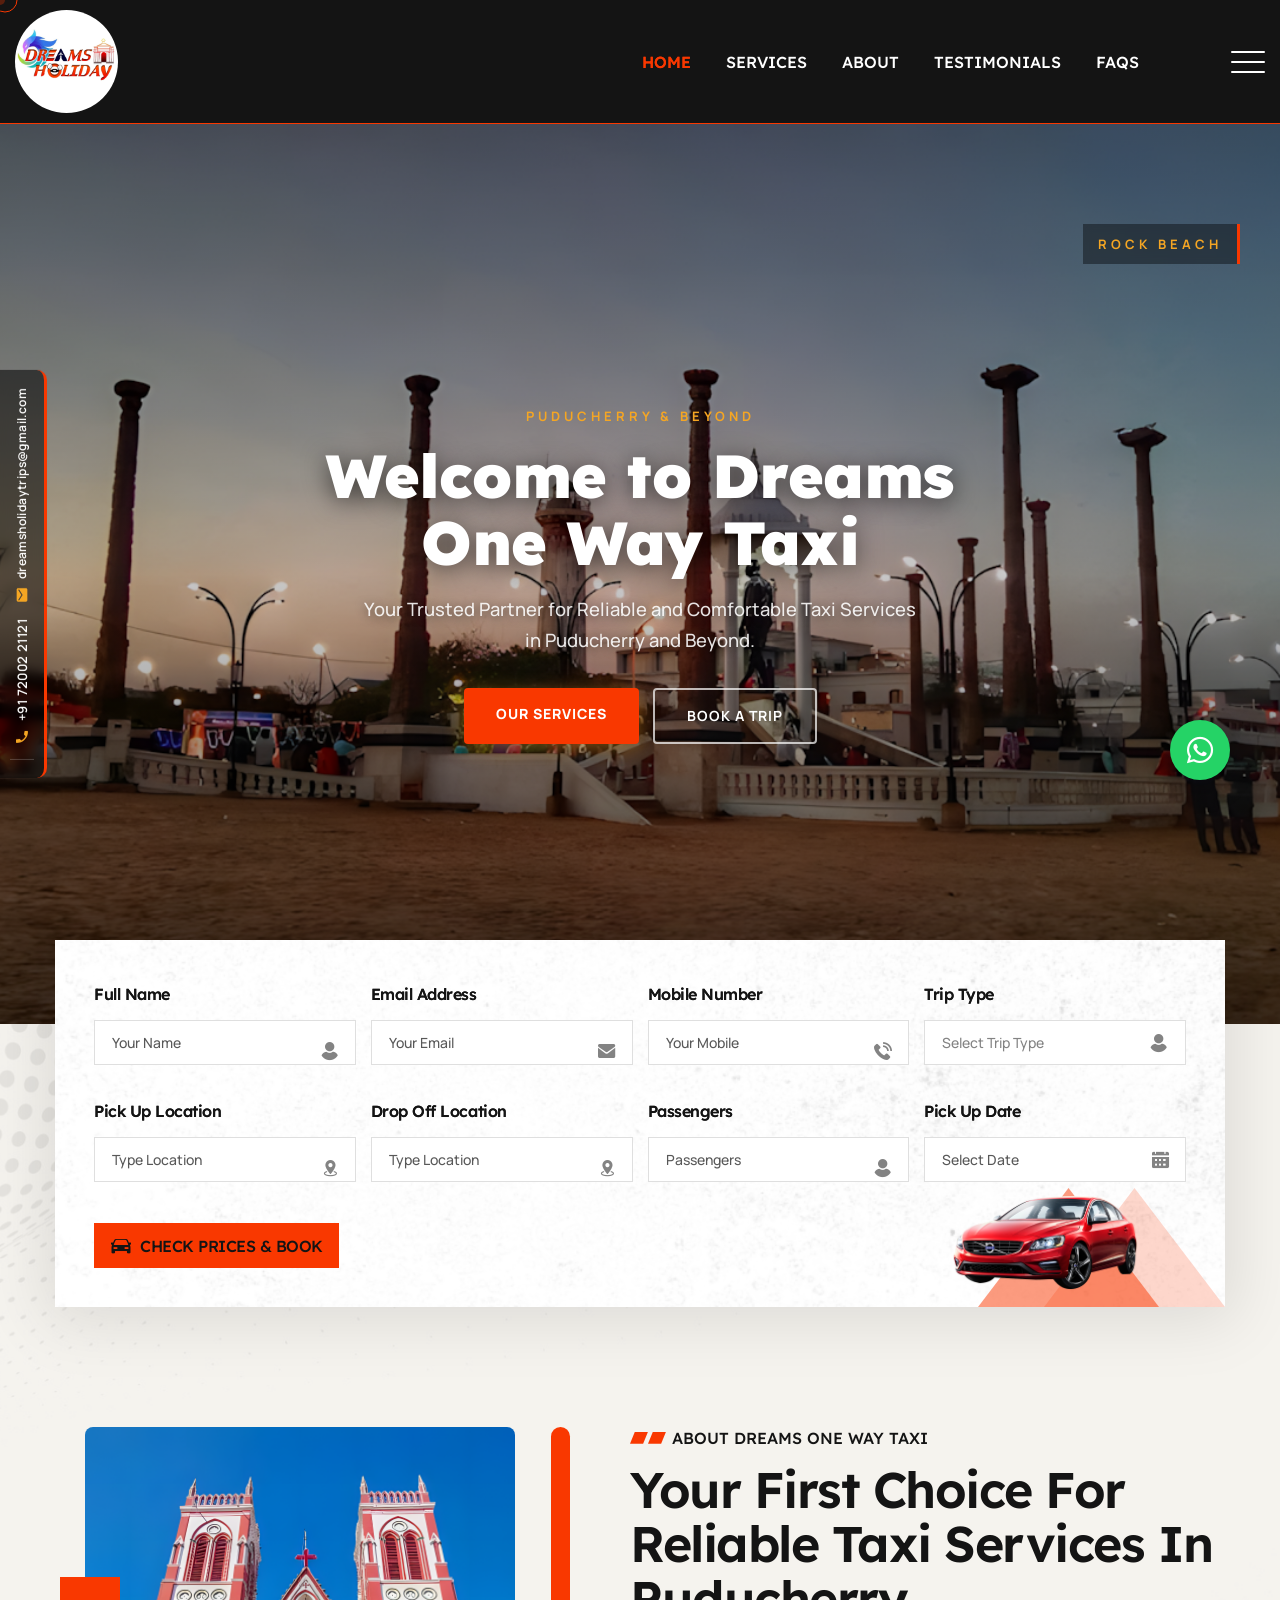
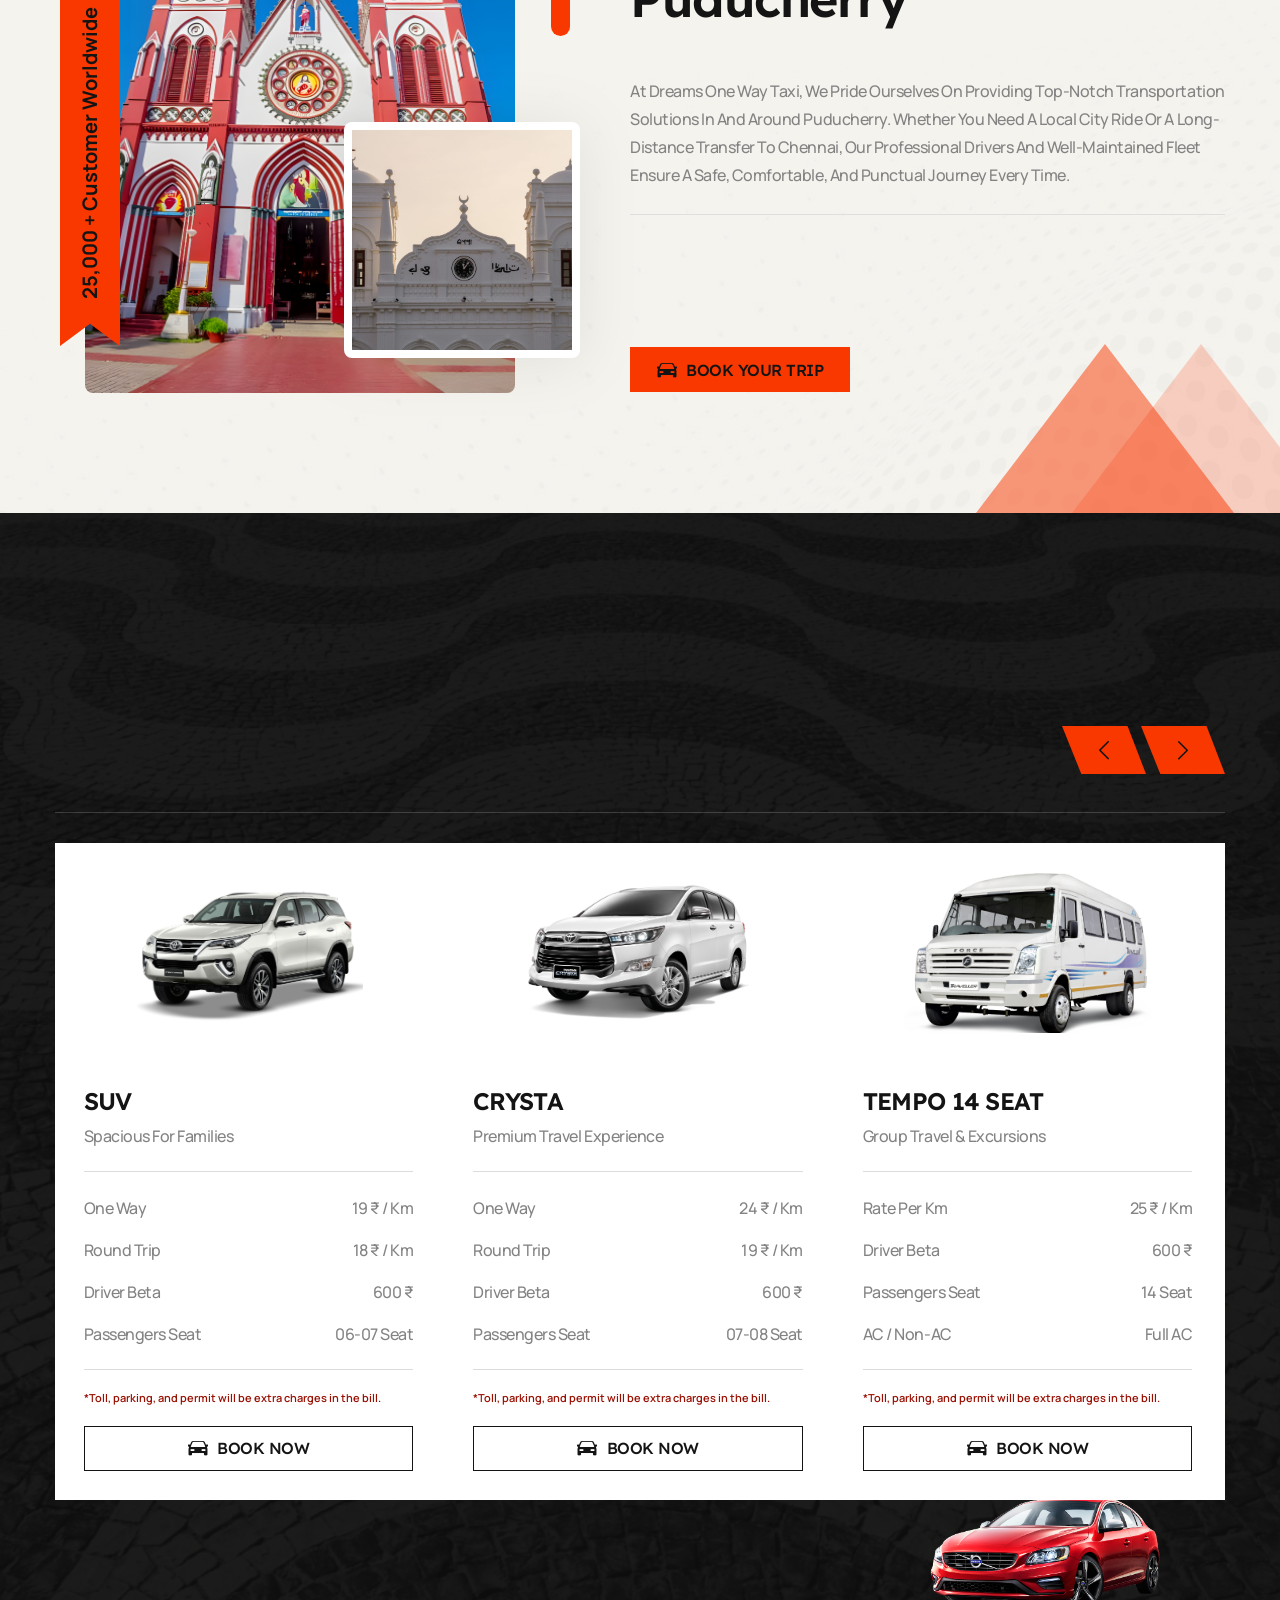
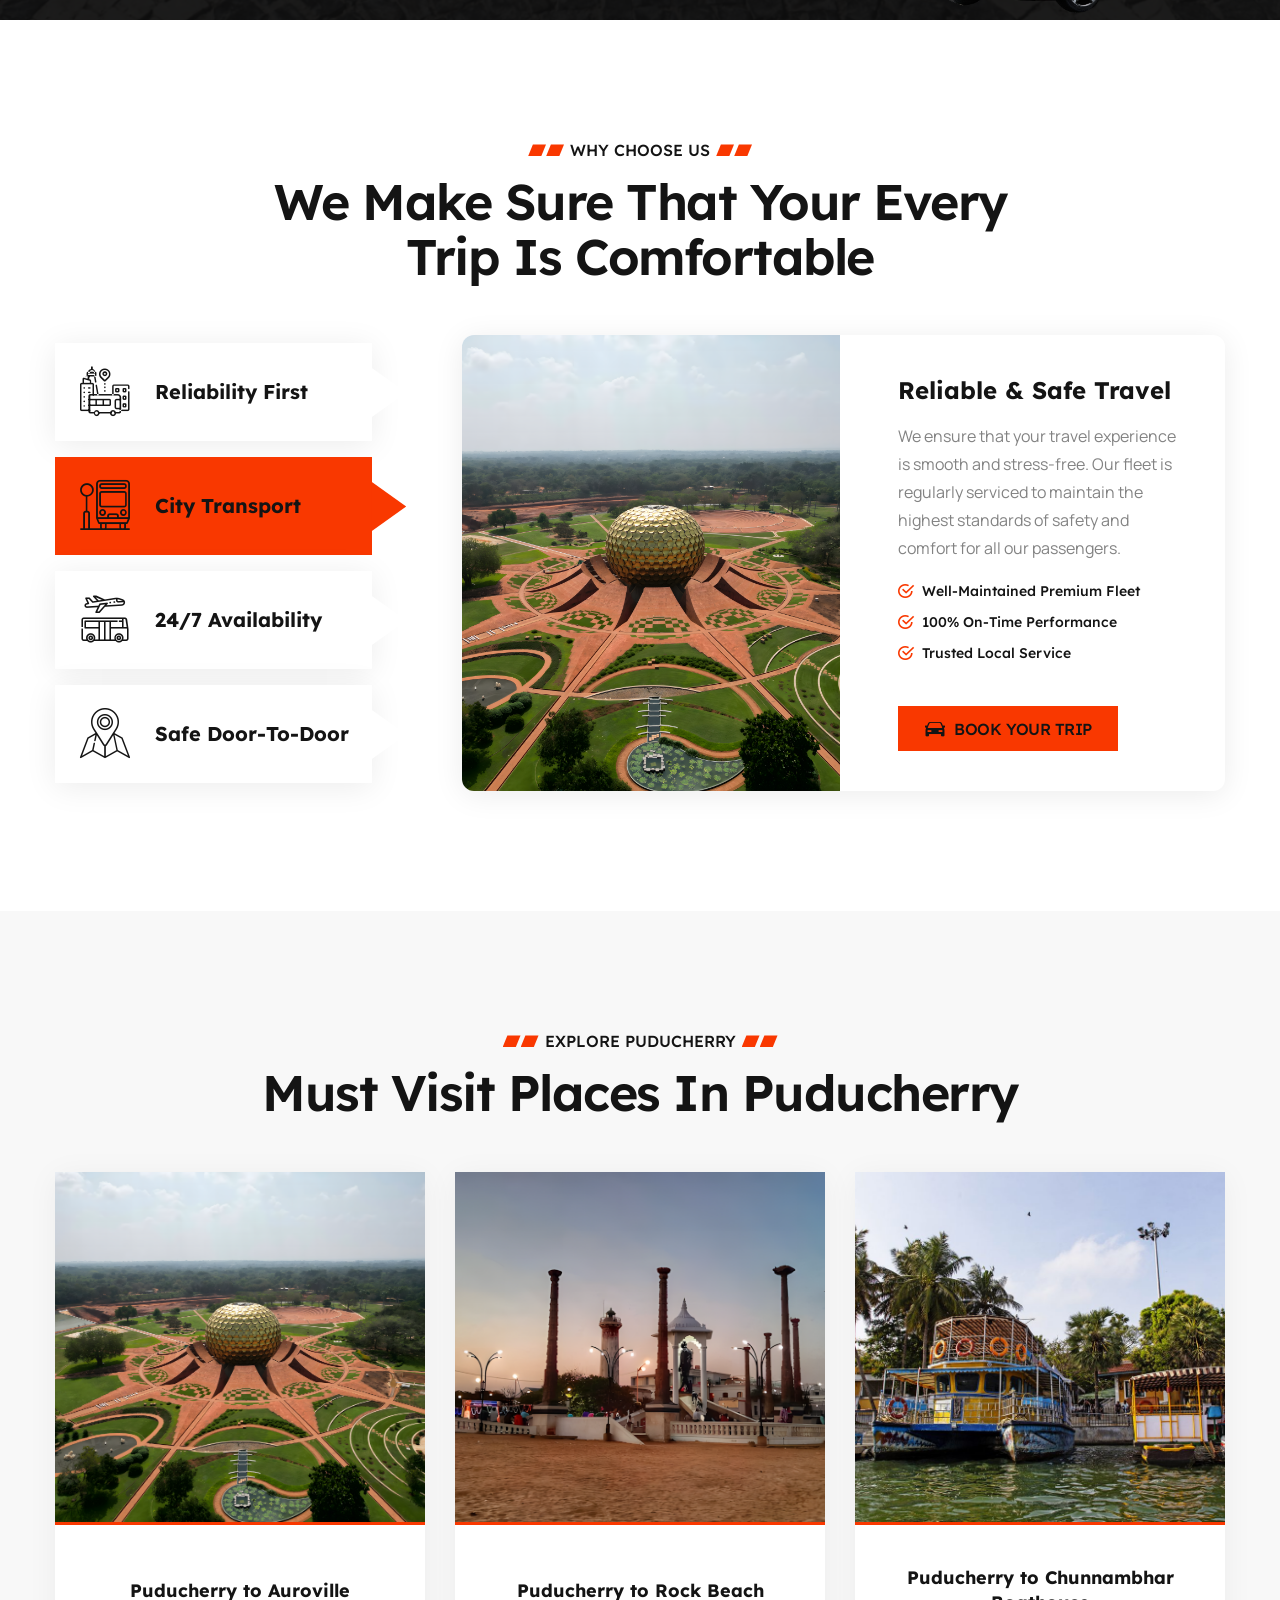
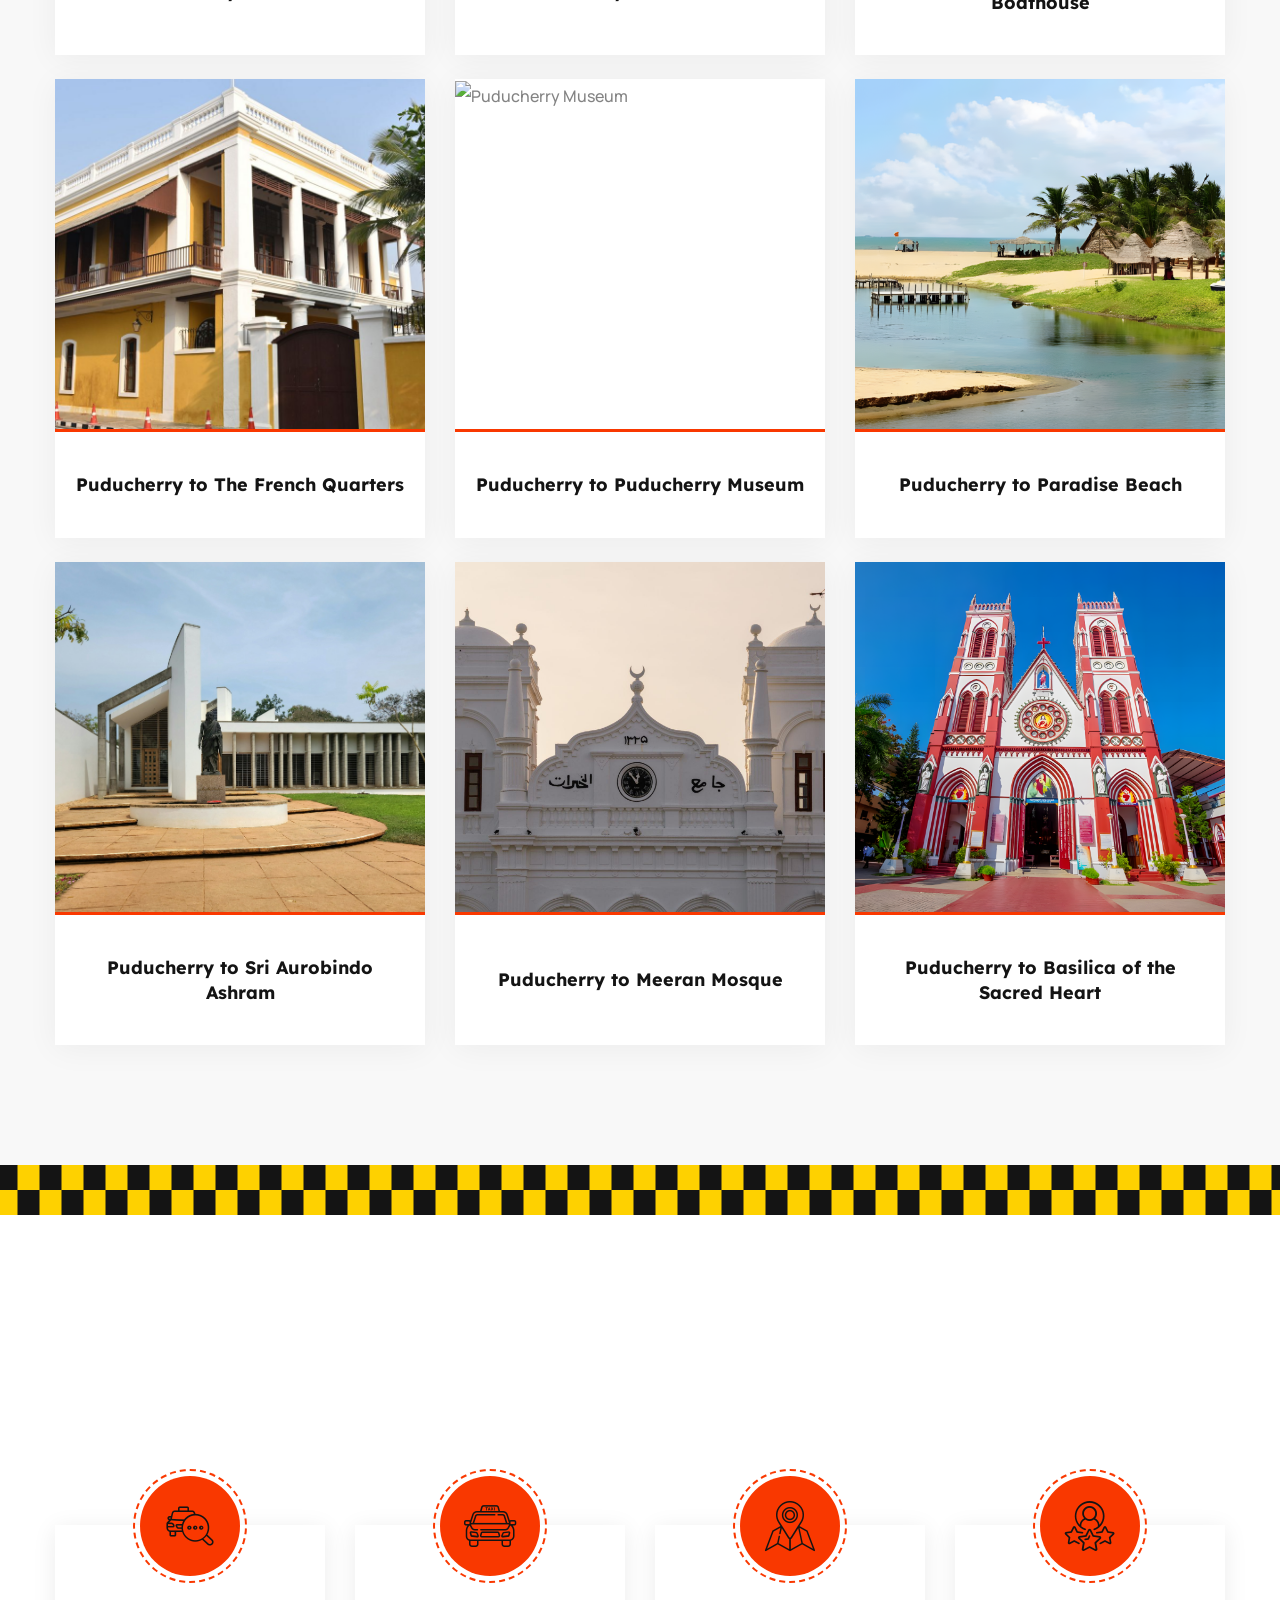
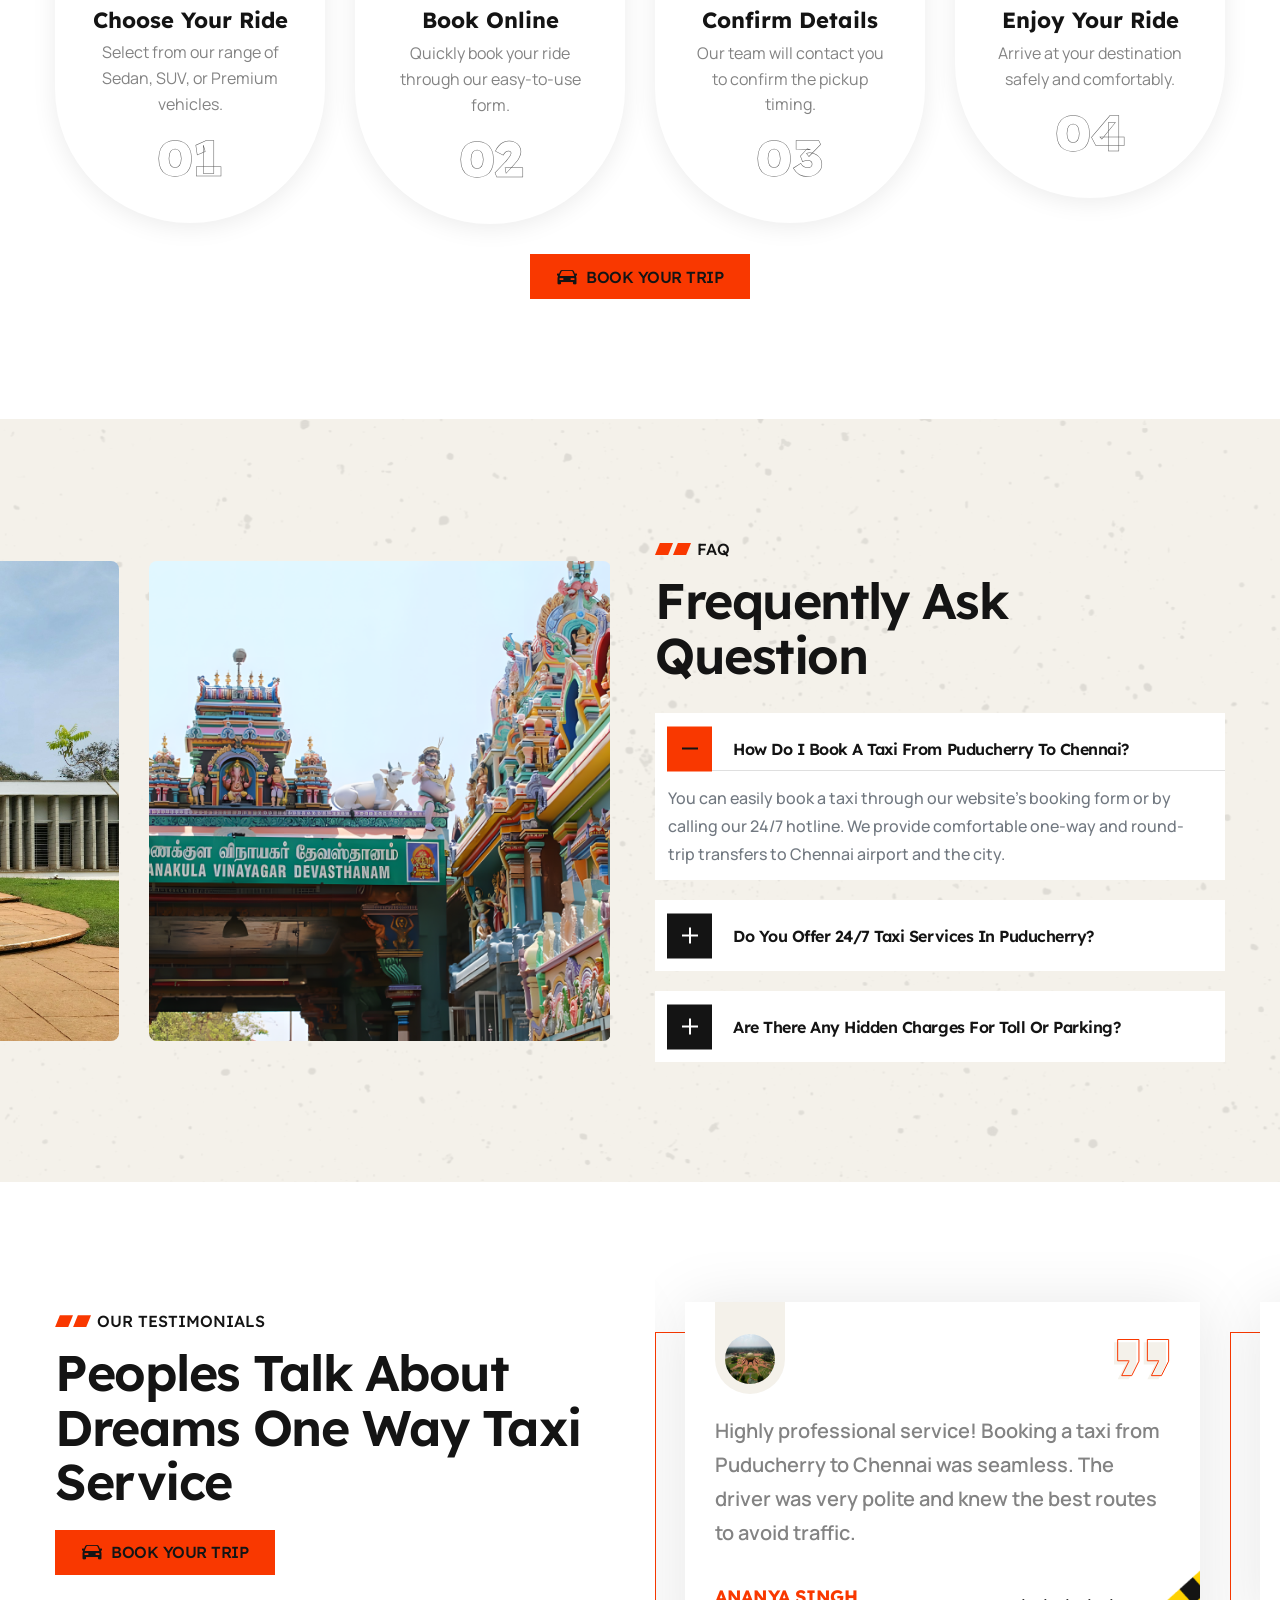
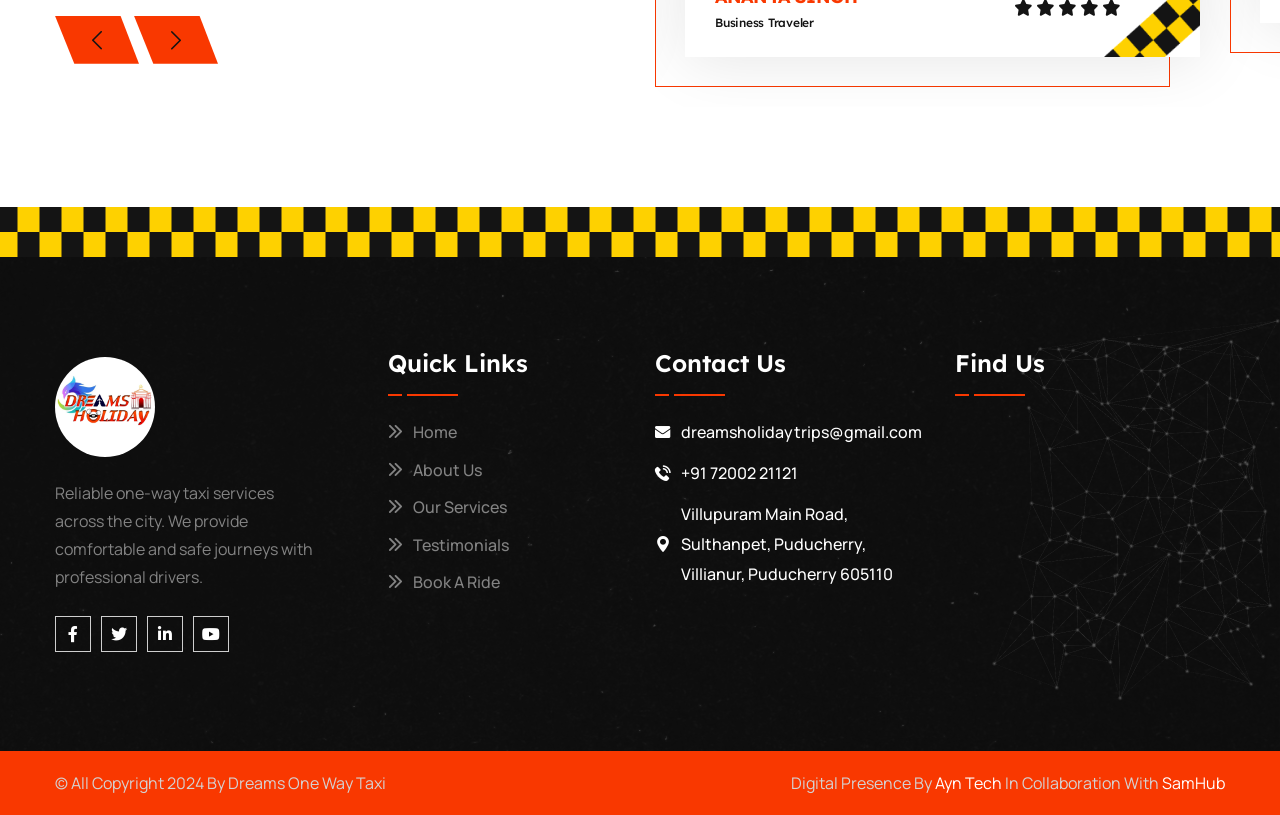
==== commit e71839b8: "final 2" ====
--- a/index.html
+++ b/index.html
@@ -73,6 +73,8 @@
             display: block;
             margin-top: 2px;
             min-height: 14px;
+            position: relative;
+            z-index: 10;
         }
 
         .invalid {
@@ -452,7 +454,7 @@
                 </div>
                 <div class="item">
                     <div class="clean-hero__item"
-                        style="background-image: url('assets/images/carousel/the-Puducherry-museum.jpg');">
+                        style="background-image: url('assets/images/carousel/the-puducherry-museum.jpg');">
                         <div class="simple-hero__location">
                             <div
                                 style="font-size:13px;font-weight:700;letter-spacing:4px;text-transform:uppercase;color:#f5a623;">
@@ -669,7 +671,7 @@
                             <div class="taxi-booking__form__control">
                                 <label for="mobile">Mobile Number</label>
                                 <div class="taxi-booking__form__field">
-                                    <input type="text" name="mobile" id="mobile" placeholder="Your Mobile" required>
+                                    <input type="text" name="mobile" id="mobile" placeholder="Your Mobile" required maxlength="10">
                                     <span class="taxi-booking__form__icon"><i class="icon-telephone-call"></i></span>
                                     <span class="validation-msg"></span>
                                 </div>
@@ -682,6 +684,7 @@
                                         <option value="One Way">One Way</option>
                                         <option value="Two Way">Two Way</option>
                                     </select>
+                                    <span class="validation-msg"></span>
                                 </div>
                             </div>
                             <div class="taxi-booking__form__control">
@@ -723,11 +726,12 @@
                             </div>
 
                             <div class="taxi-booking__form__control taxi-booking__form__control--btn">
-                                <button type="submit" class="taxi-booking__form__btn cityride-btn" disabled
+                                <button type="submit" class="taxi-booking__form__btn cityride-btn"
                                     style="width: auto; min-width: 220px; border-radius: 0;">
                                     <span class="cityride-btn__icon"><i class="icon-front-car"></i></span>
-                                    <span>Check Prices & Book</span>
+                                    <span class="btn-text">Check Prices & Book</span>
                                 </button>
+                                <div class="form-error-legend">Please fill all fields correctly to see prices.</div>
                             </div>
 
                             <!-- Hidden fields -->
@@ -2092,7 +2096,7 @@
         <div class="custom-modal__overlay"></div>
         <div class="custom-modal__content"
             style="border-radius: 0; max-height: 90vh; overflow-y: auto; padding-top: 60px;">
-            <button id="modal-back" class="cityride-btn"
+            <button id="modal-back" class=""
                 style="position: absolute; top: 10px; left: 10px; padding: 5px 15px; font-size: 14px; background: #000; color: #fff; display: none;">Back</button>
             <div id="modal-icon" class="custom-modal__icon"></div>
             <h3 id="modal-title" class="custom-modal__title"></h3>
@@ -2111,7 +2115,7 @@
     <div id="taxi-selection-modal" class="taxi-selection-modal">
         <div class="taxi-selection-modal__content">
             <div class="taxi-selection-modal__header" style="position: relative; padding-top: 50px;">
-                <button class="cityride-btn btn-modal-back"
+                <button class=" btn-modal-back"
                     style="position: absolute; top: 10px; right: 10px; background: #ff0000; color: #fff; padding: 5px 15px; font-size: 14px;">Back</button>
                 <h3>Choose Your Perfect Ride</h3>
                 <p style="font-size: 13px; color: #666; margin-bottom: 5px;">This is an approx calc, will be revised if
--- a/assets/css/cityride.css
+++ b/assets/css/cityride.css
@@ -17963,7 +17963,7 @@
     width: 100%;
     max-width: 650px;
     max-height: 90vh;
-    border-radius: 20px !important;
+    border-radius: 0px !important;
     overflow: hidden;
     position: relative;
     display: flex;
@@ -18015,9 +18015,6 @@
     transition: background 0.3s !important;
 }
 
-.btn-modal-back:hover {
-    background: #cc0000 !important;
-}
 
 .taxi-selection-modal__list {
     flex: 1;
@@ -18139,7 +18136,7 @@
 
 .custom-modal__content {
     background: #fff;
-    border-radius: 20px !important;
+    border-radius: 0px !important;
     width: 100%;
     max-width: 450px;
     padding: 40px 30px !important;
@@ -18211,3 +18208,57 @@
         width: 130px;
     }
 }
+
+/* Form Loader & Error Styles */
+.btn-loader {
+    width: 18px;
+    height: 18px;
+    border: 2px solid rgba(255, 255, 255, 0.3);
+    border-radius: 50%;
+    border-top-color: #fff;
+    animation: spin 0.8s linear infinite;
+    display: inline-block;
+    vertical-align: middle;
+    margin-left: 10px;
+}
+
+@keyframes spin {
+    to { transform: rotate(360deg); }
+}
+
+.suggestion-loader {
+    padding: 20px;
+    text-align: center;
+    color: #666;
+    font-size: 14px;
+    display: flex;
+    align-items: center;
+    justify-content: center;
+    gap: 12px;
+    background: #fff;
+}
+
+.suggestion-loader .spinner {
+    width: 18px;
+    height: 18px;
+    border: 2px solid #f3f3f3;
+    border-radius: 50%;
+    border-top-color: #F93800;
+    animation: spin 0.8s linear infinite;
+}
+
+.form-error-legend {
+    color: #ff0000;
+    font-size: 12px;
+    margin-top: 8px;
+    font-weight: 600;
+    display: none;
+    animation: formErrorFadeIn 0.3s ease;
+    position: relative;
+    z-index: 10;
+}
+
+@keyframes formErrorFadeIn {
+    from { opacity: 0; transform: translateY(-5px); }
+    to { opacity: 1; transform: translateY(0); }
+}
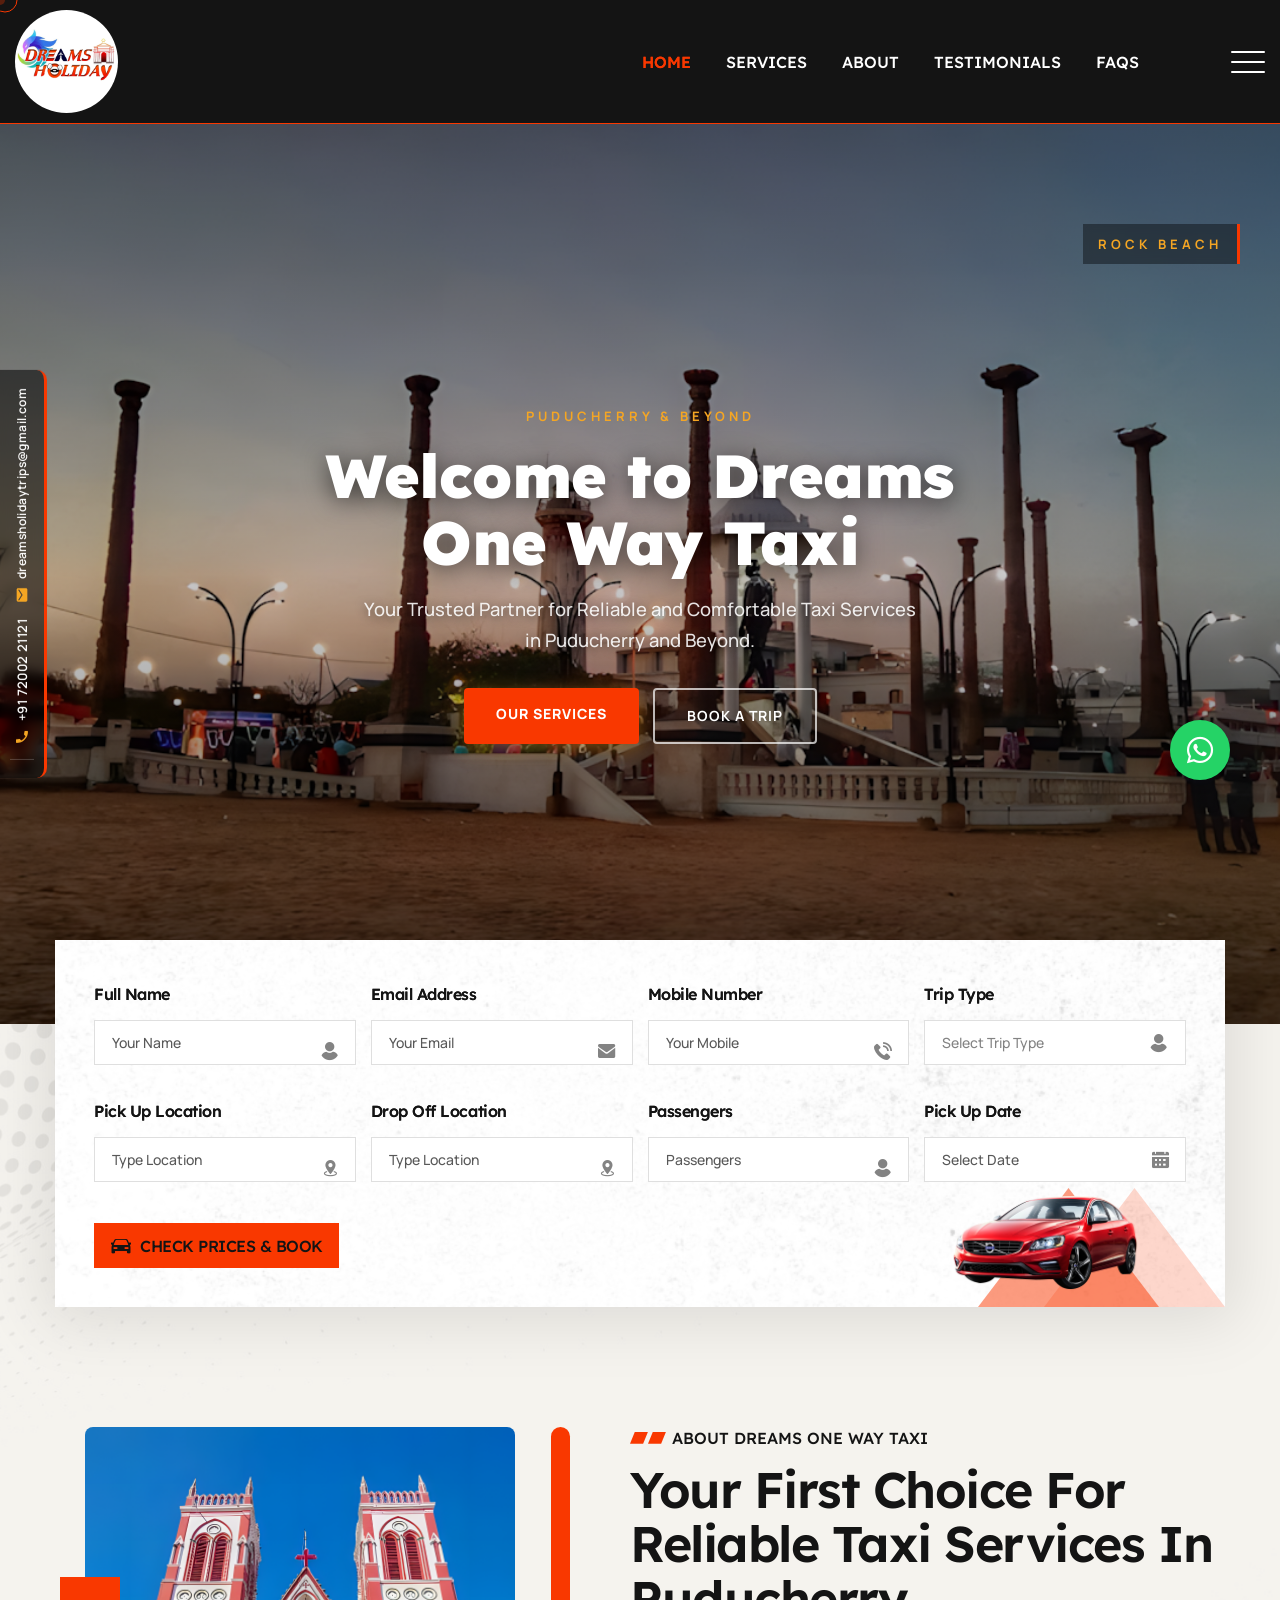
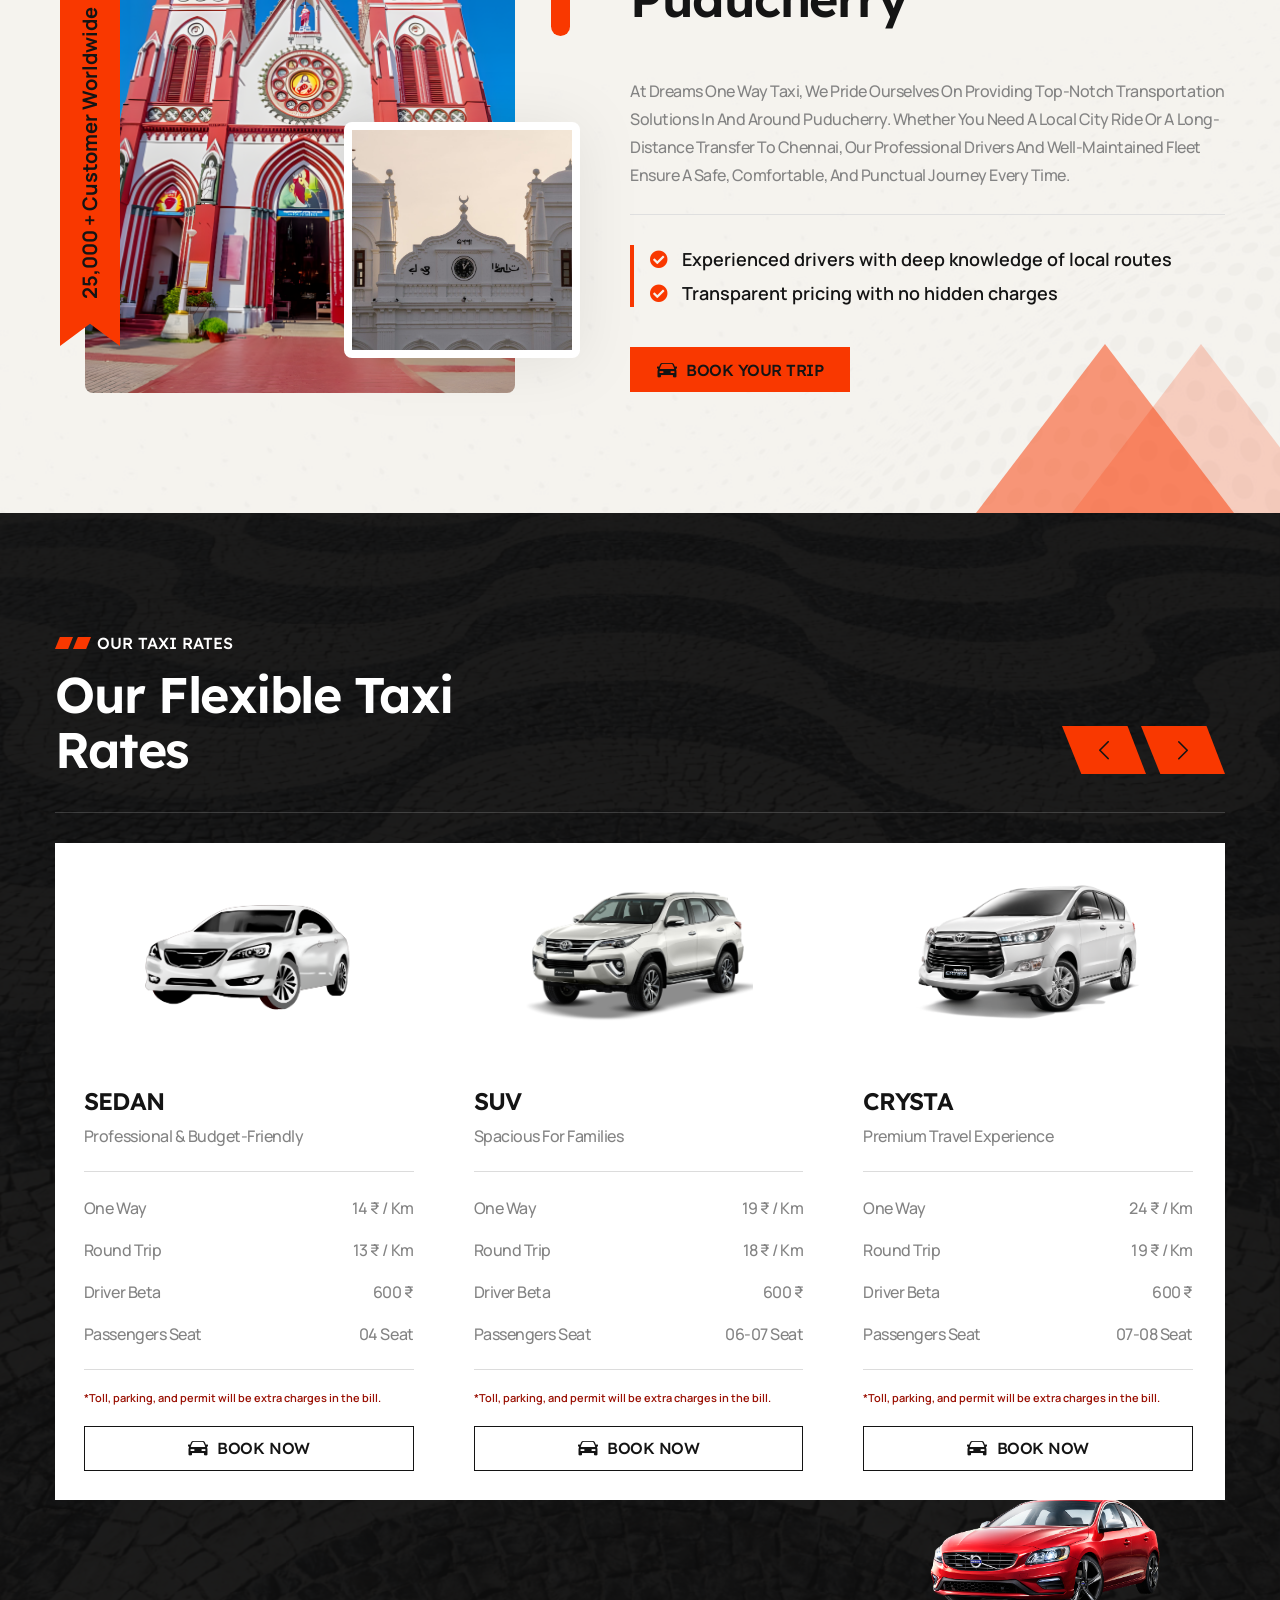
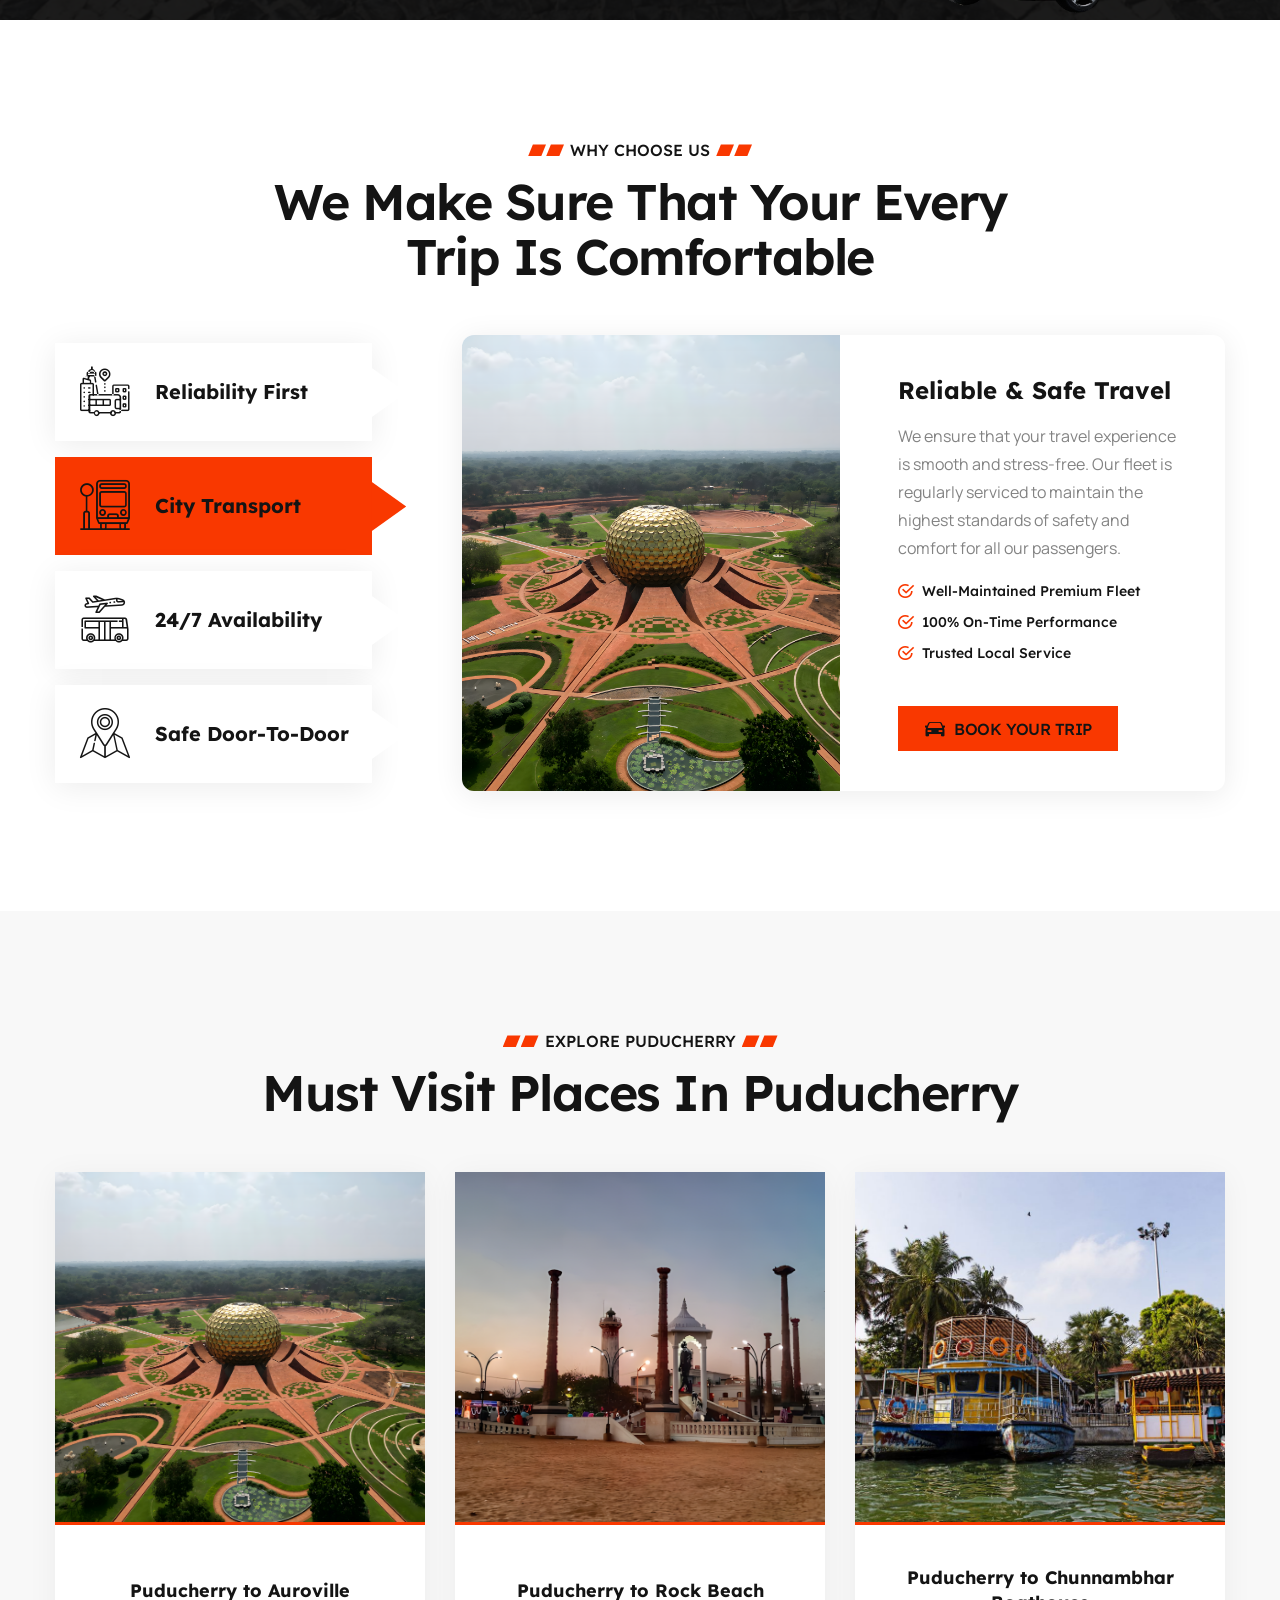
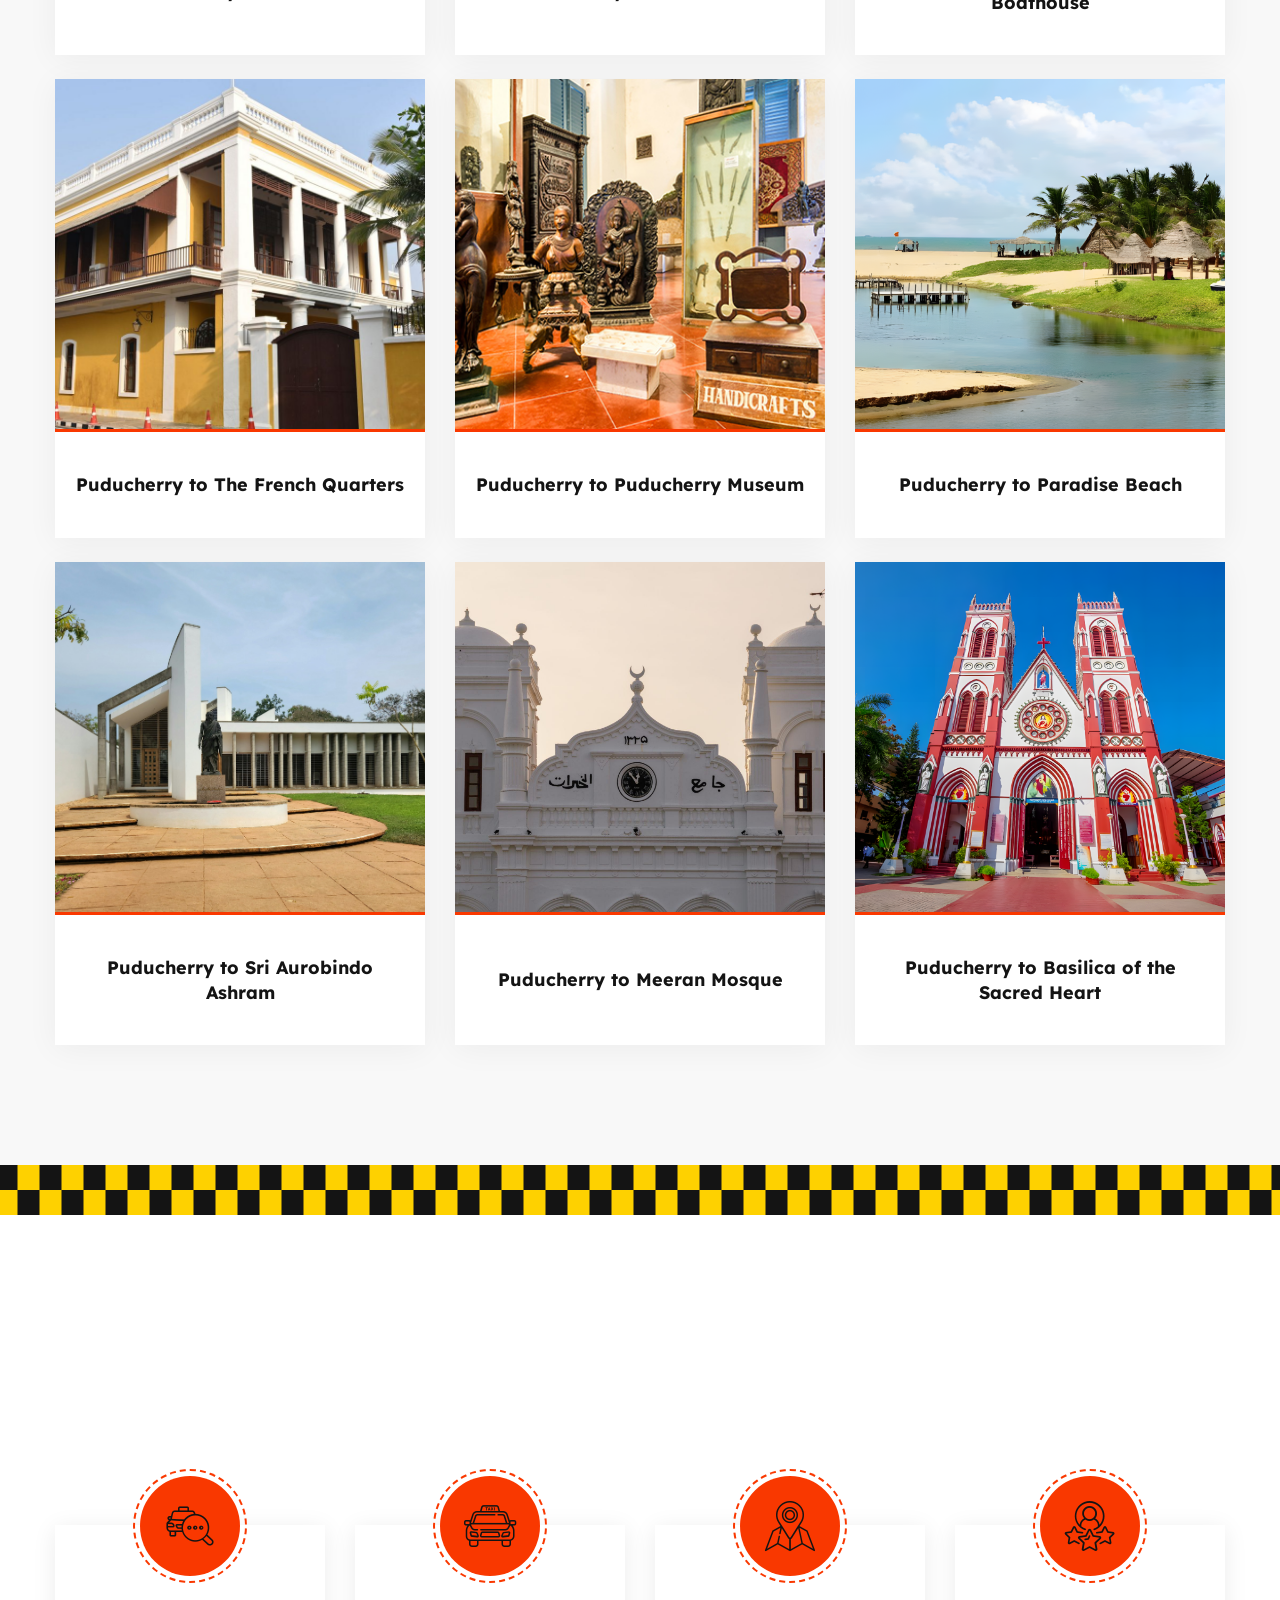
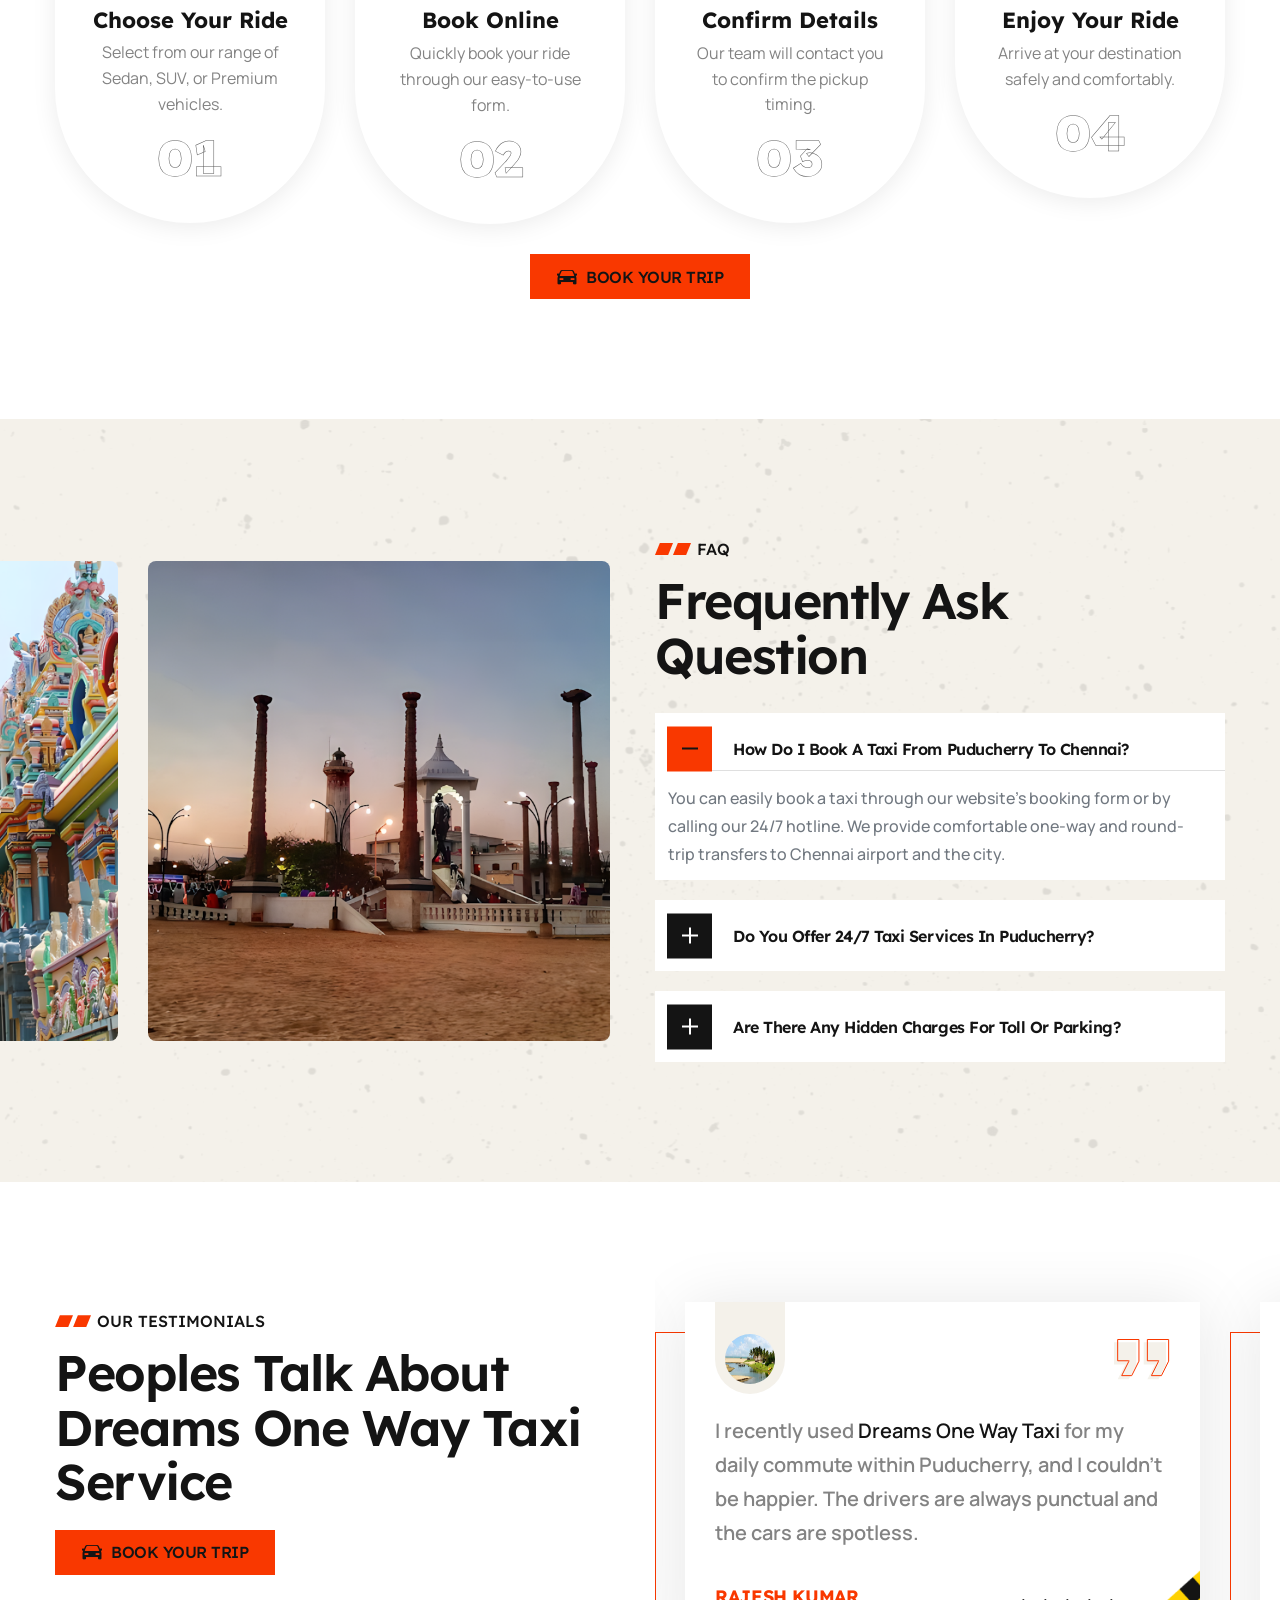
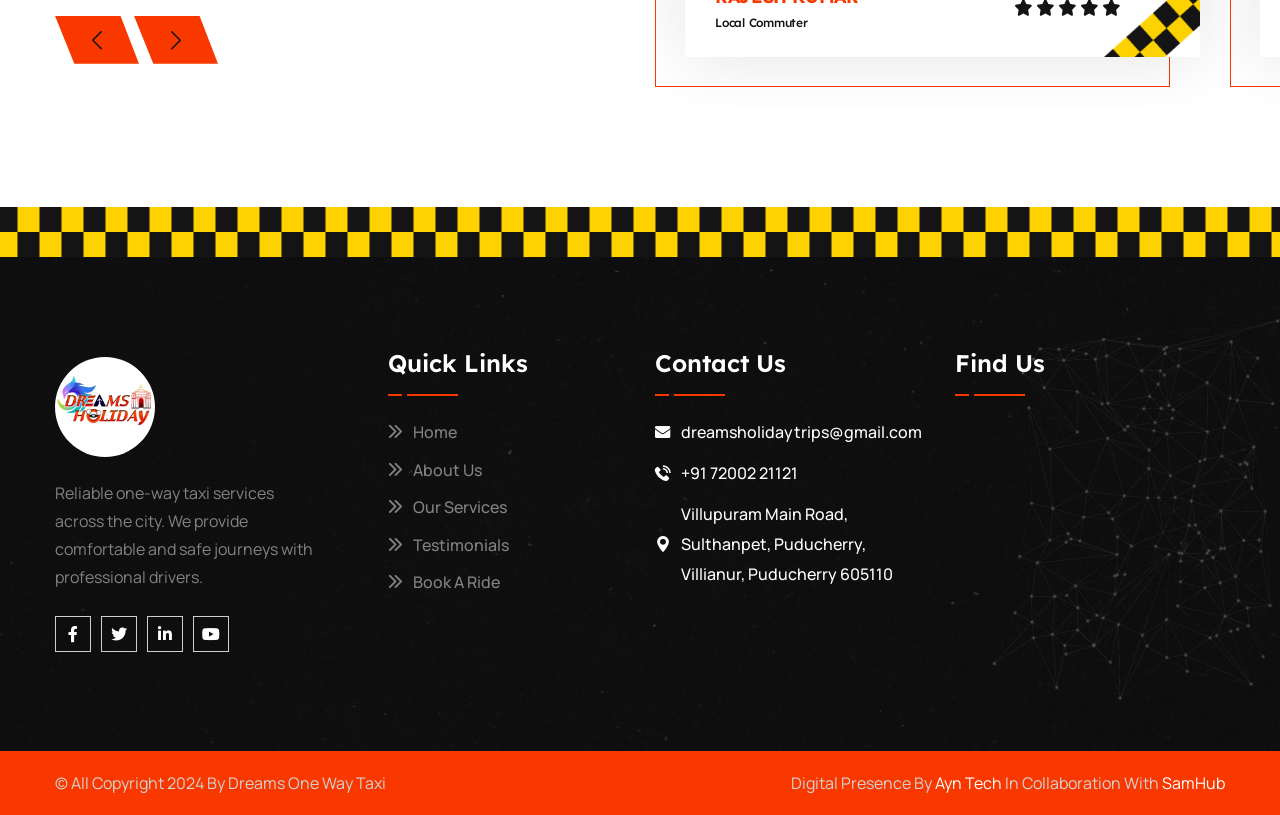
==== commit 6769db44: "final 3" ====
--- a/index.html
+++ b/index.html
@@ -1341,7 +1341,7 @@
                     <div class="col-lg-4 col-md-6 wow fadeInUp" data-wow-duration="1500ms" data-wow-delay="200ms">
                         <div class="visit-places__item">
                             <div class="visit-places__image">
-                                <img src="assets/images/carousel/the-Puducherry-museum.jpg" alt="Puducherry Museum">
+                                <img src="assets/images/carousel/the-puducherry-museum.jpg" alt="Puducherry Museum">
                             </div>
                             <div class="visit-places__content">
                                 <h4 class="visit-places__title">Puducherry to Puducherry Museum</h4>
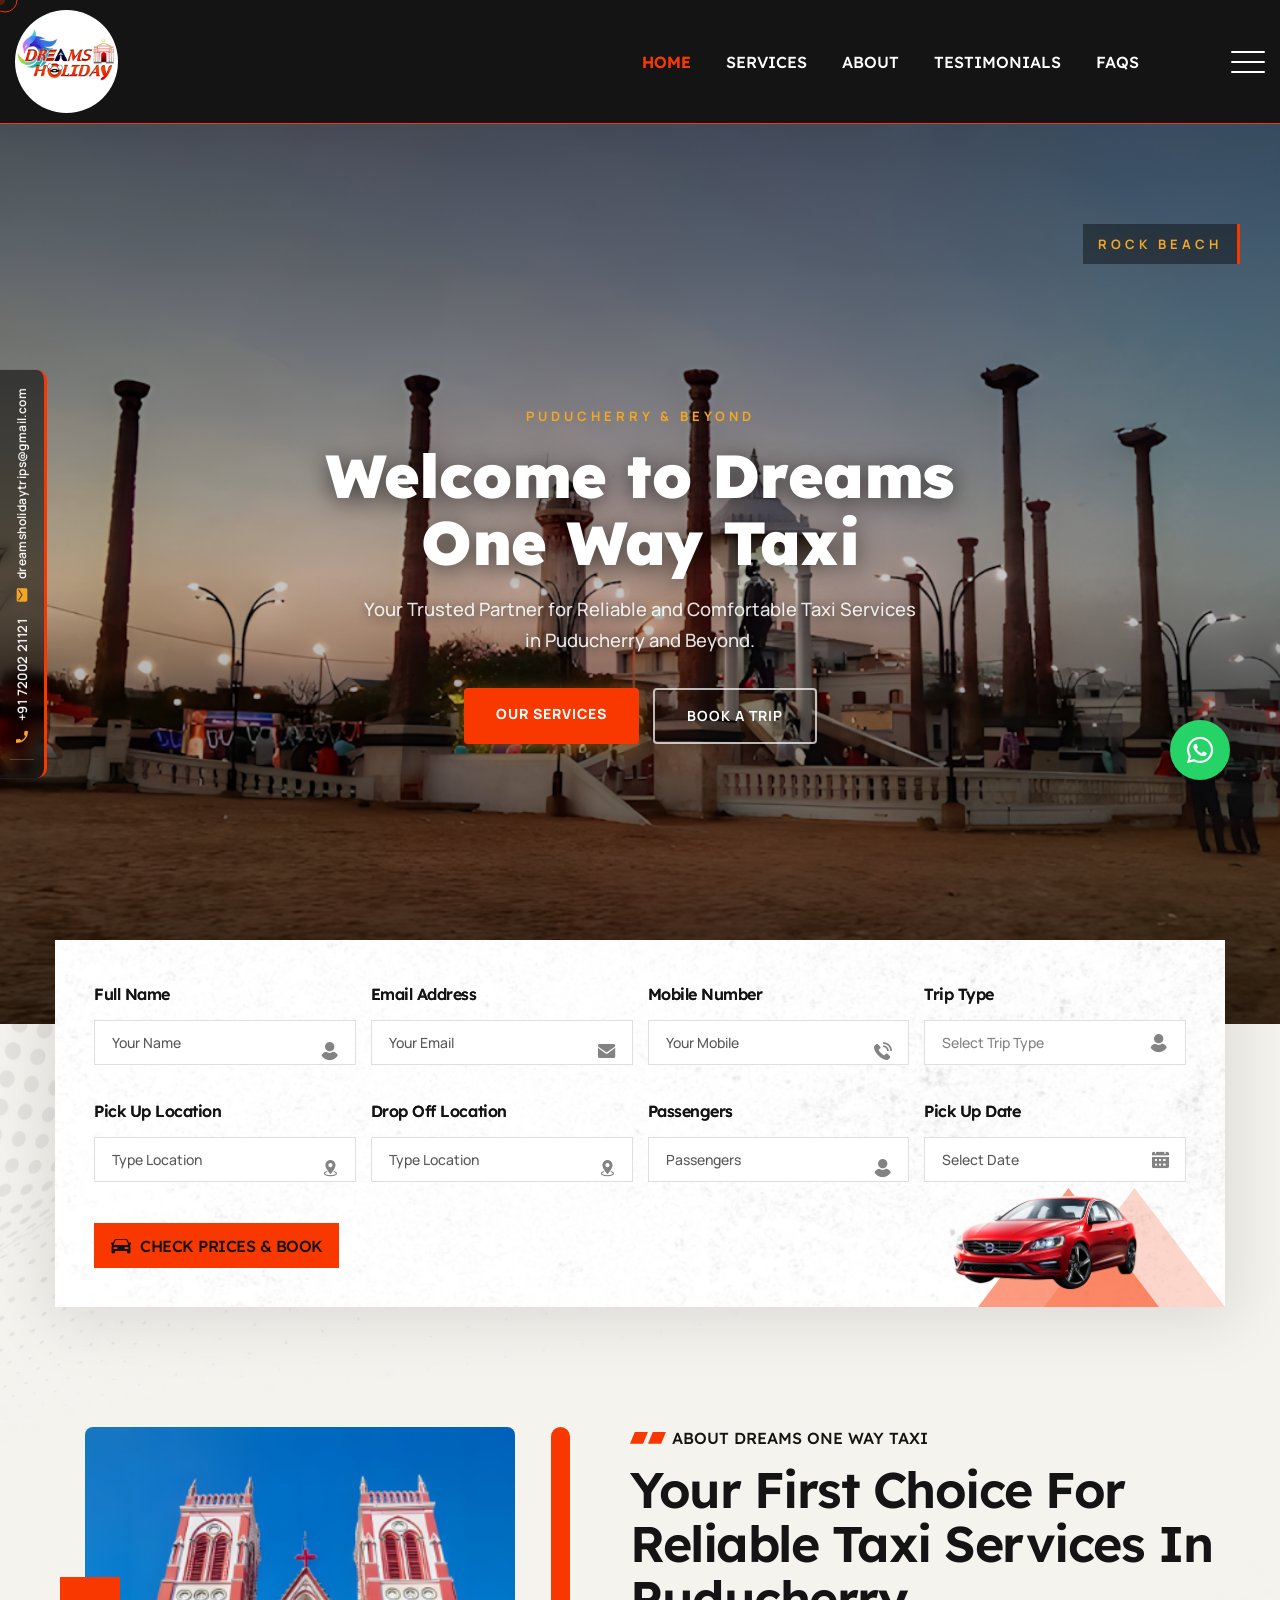
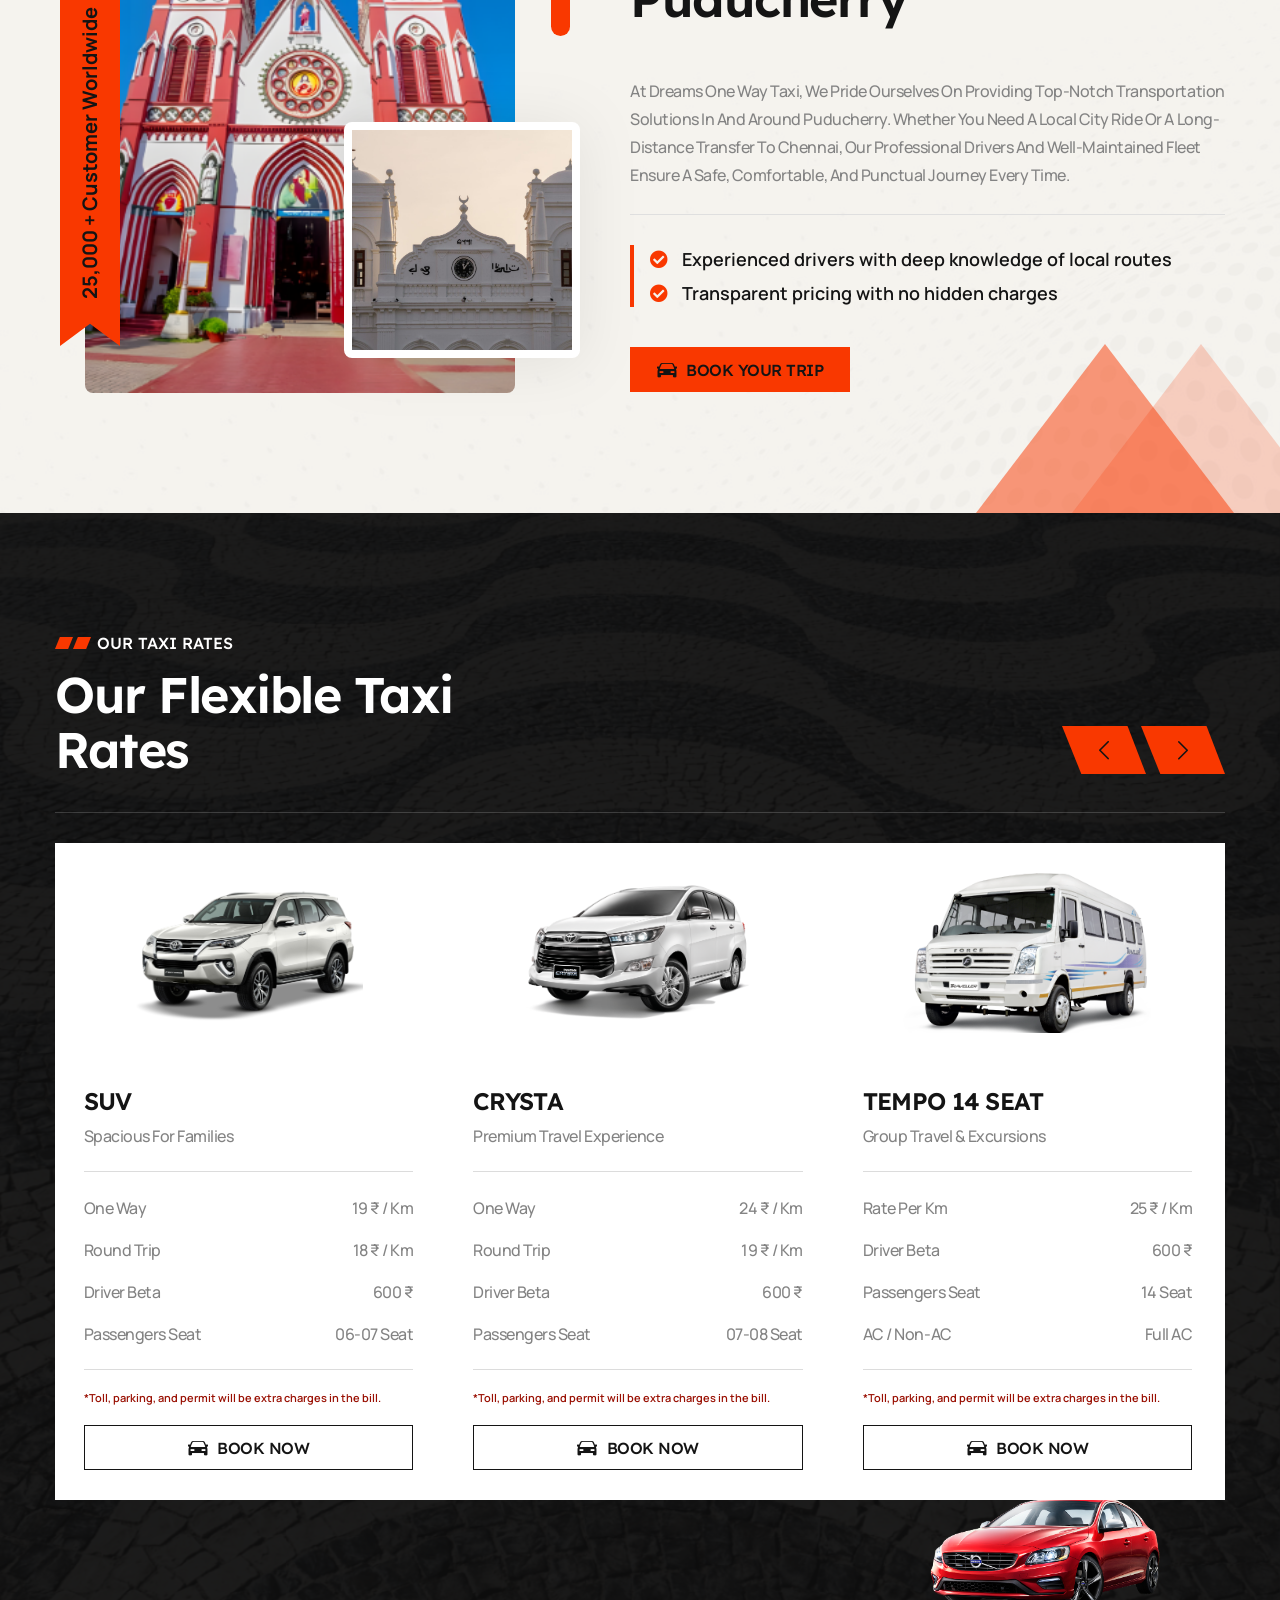
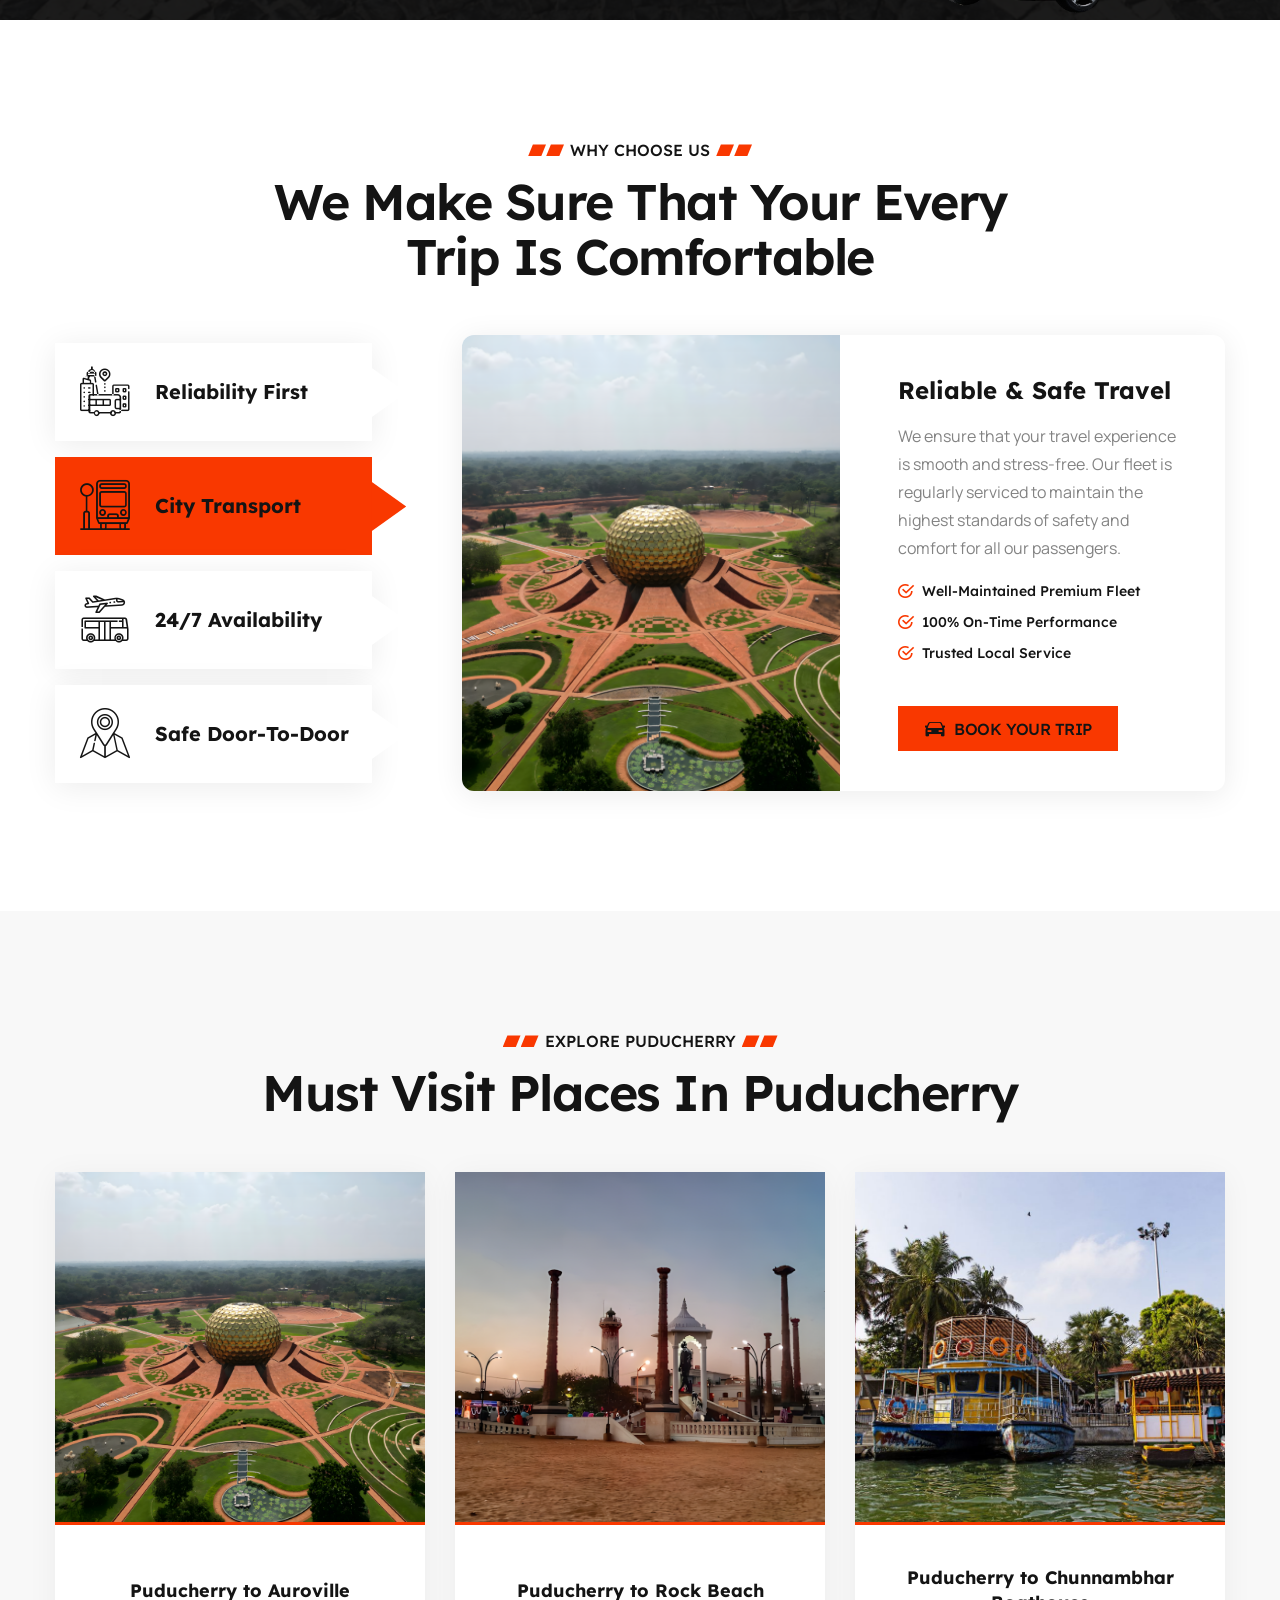
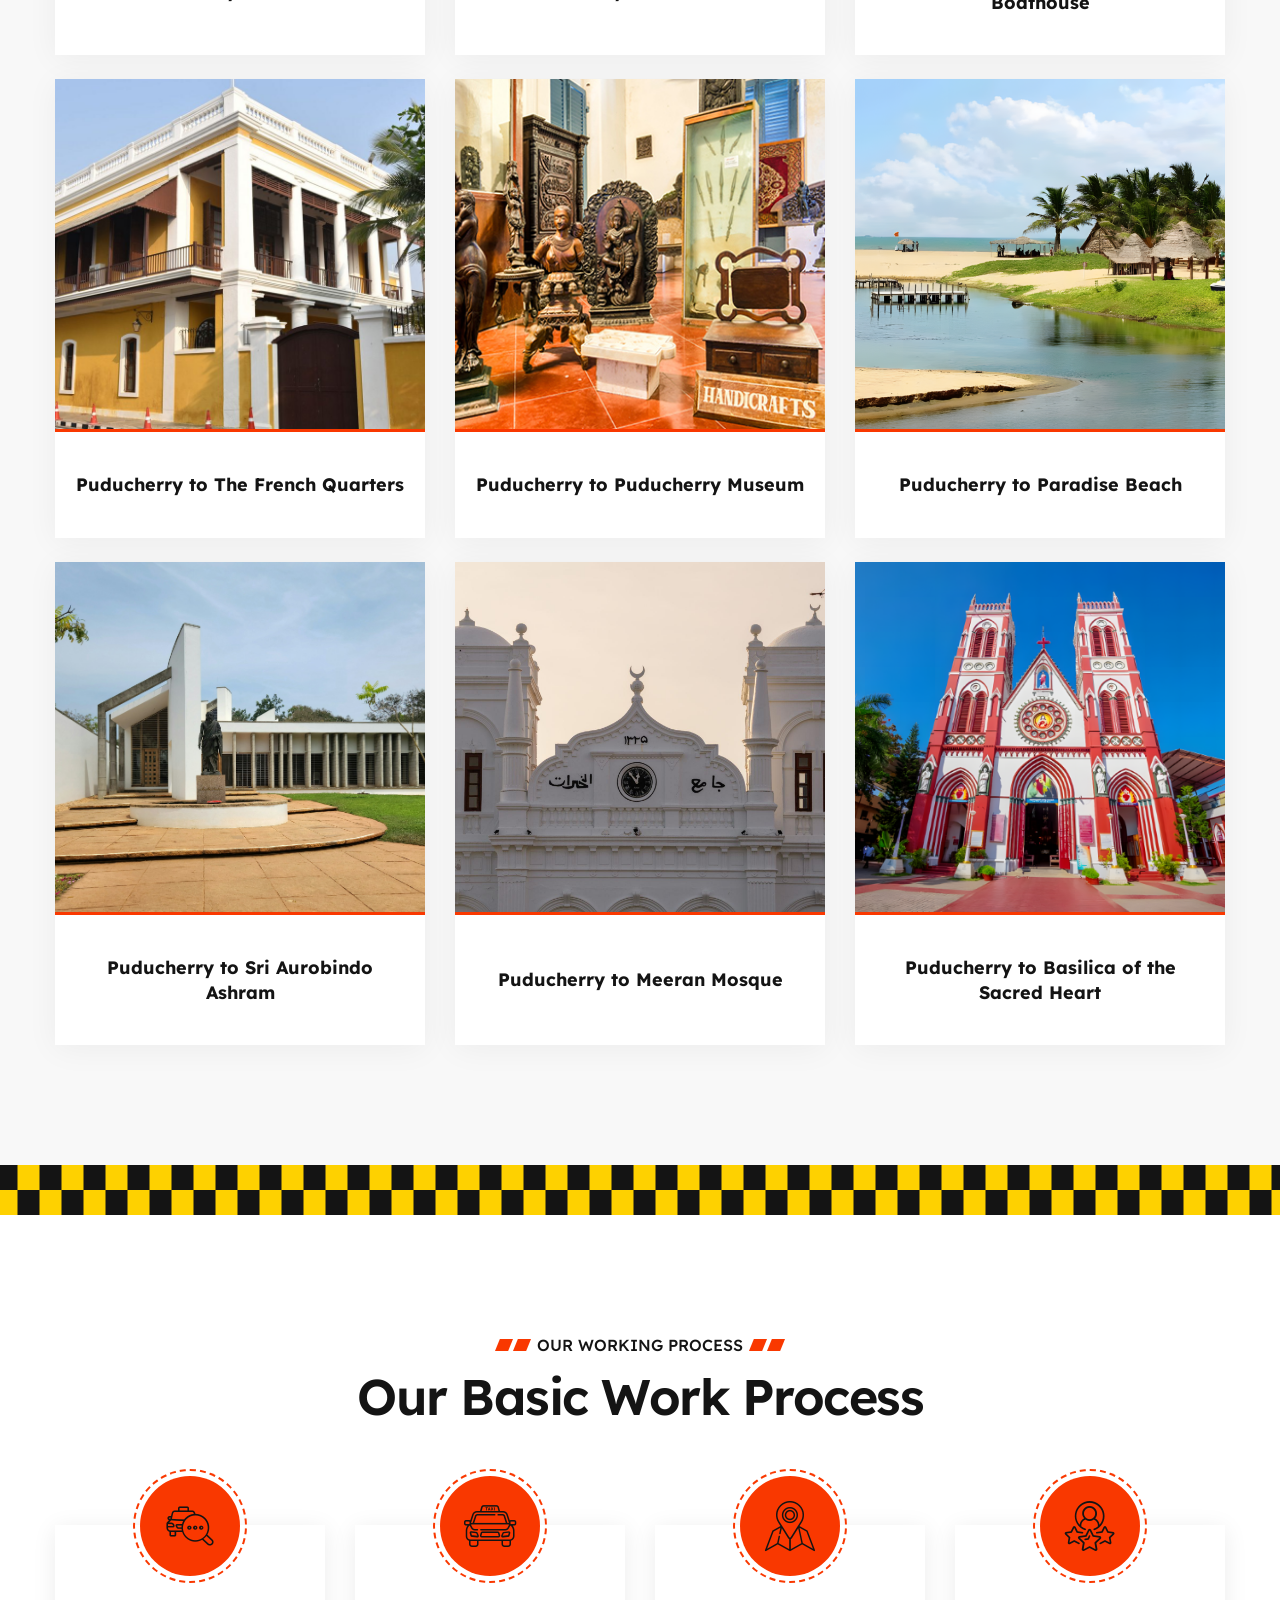
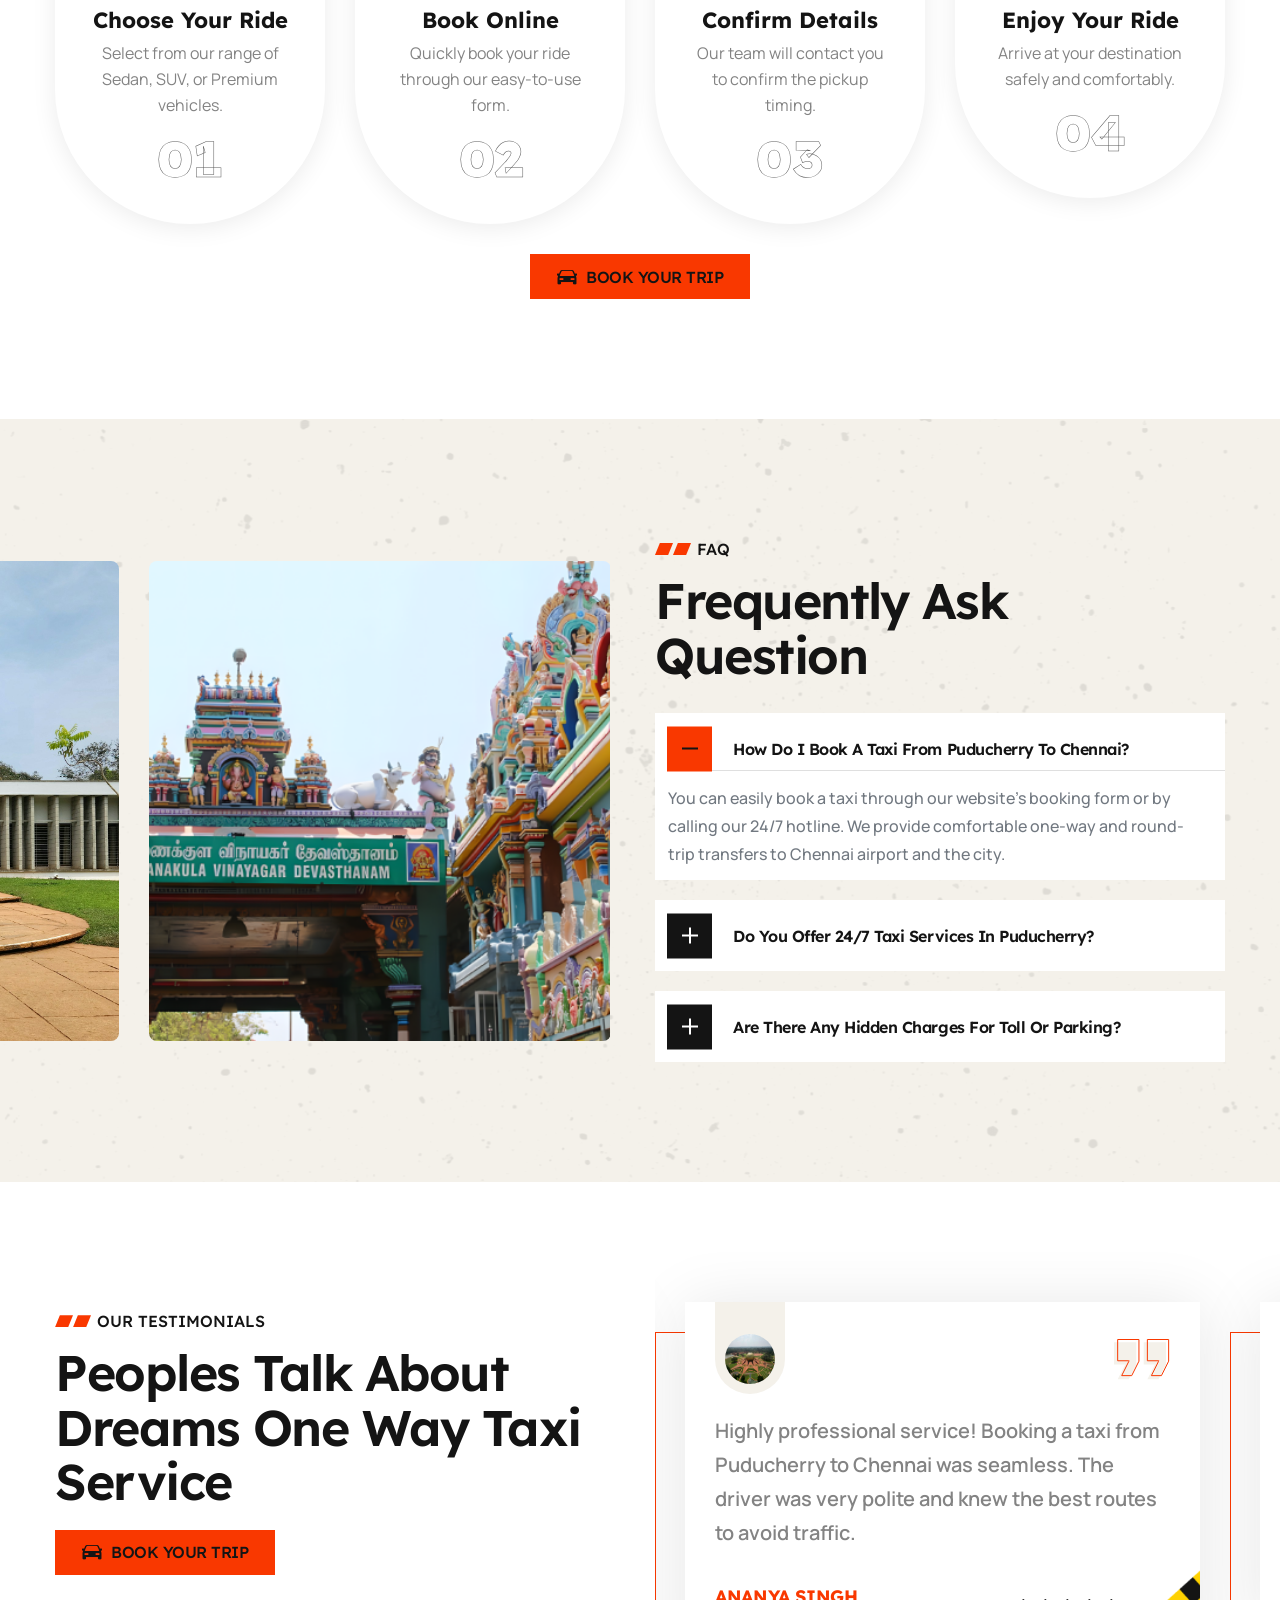
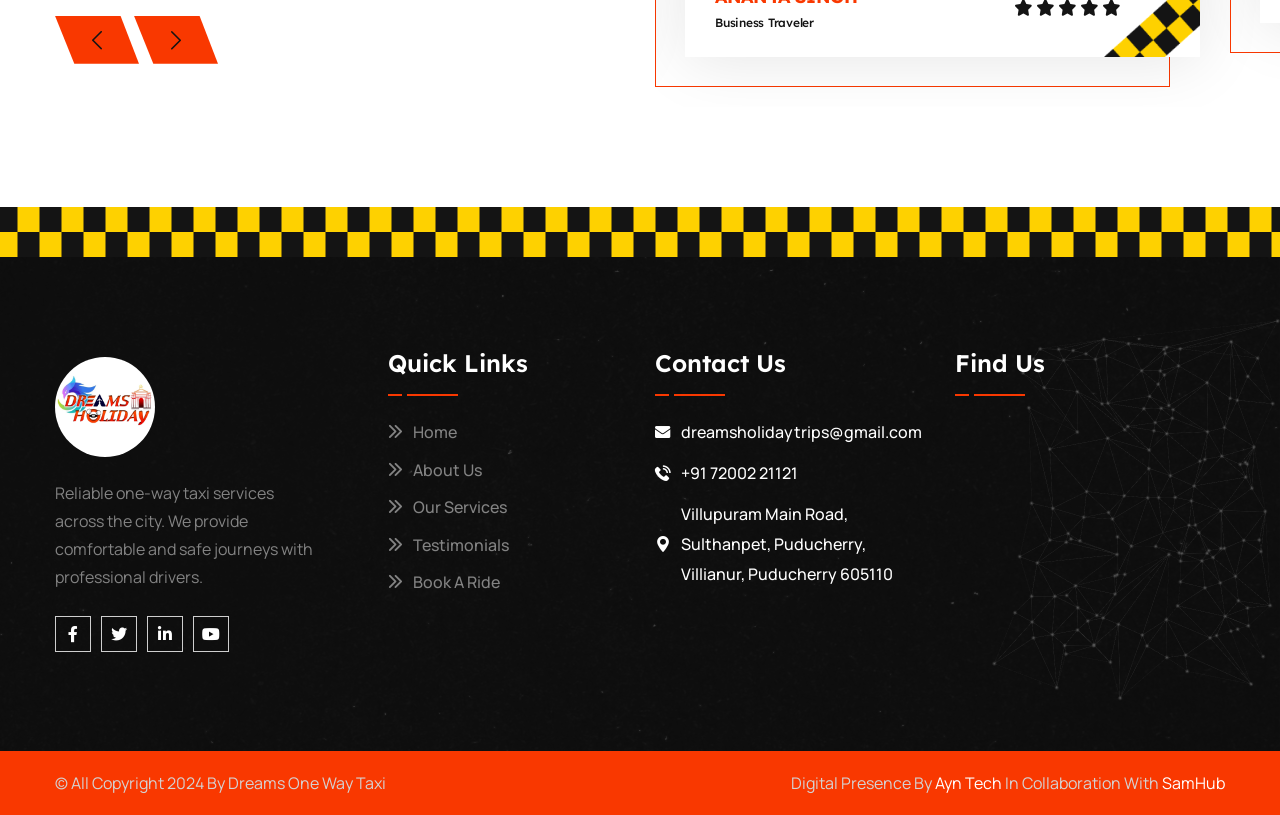
==== commit 88986d8b: "tags added" ====
--- a/index.html
+++ b/index.html
@@ -4,6 +4,7 @@
 <head>
     <meta charset="UTF-8">
     <meta name="viewport" content="width=device-width, initial-scale=1.0">
+    <meta name="google-site-verification" content="bkwt-1Ei1mO-Hi7PNCK6m2J7D-QdnPA2tLXi6D45nsY" />
     <title>Puducherry Taxi Service | Puducherry Cab Booking | Dreams One Way Taxi</title>
     <!-- favicons Icons -->
     <link rel="apple-touch-icon" sizes="180x180" href="assets/images/logo/dreamsonewaytaxi.jpeg">
@@ -35,6 +36,14 @@
     <link rel="stylesheet" href="assets/vendors/cityride-icons/style.css">
     <link rel="stylesheet" href="assets/vendors/owl-carousel/css/owl.carousel.min.css">
     <link rel="stylesheet" href="assets/vendors/owl-carousel/css/owl.theme.default.min.css">
+
+    <!-- Google Tag Manager -->
+<script>(function(w,d,s,l,i){w[l]=w[l]||[];w[l].push({'gtm.start':
+new Date().getTime(),event:'gtm.js'});var f=d.getElementsByTagName(s)[0],
+j=d.createElement(s),dl=l!='dataLayer'?'&l='+l:'';j.async=true;j.src=
+'https://www.googletagmanager.com/gtm.js?id='+i+dl;f.parentNode.insertBefore(j,f);
+})(window,document,'script','dataLayer','GTM-KKMW3PWB');</script>
+<!-- End Google Tag Manager -->
 
     <!-- template styles -->
     <link rel="stylesheet" href="assets/css/cityride.css">
@@ -2136,6 +2145,20 @@
     <a href="https://wa.me/917200221121" class="whatsapp-float" target="_blank">
         <i class="fab fa-whatsapp"></i>
     </a>
+    <!-- Google Tag Manager (noscript) -->
+<noscript><iframe src="https://www.googletagmanager.com/ns.html?id=GTM-KKMW3PWB"
+height="0" width="0" style="display:none;visibility:hidden"></iframe></noscript>
+<!-- End Google Tag Manager (noscript) -->
+
+<!-- Google tag (gtag.js) -->
+<script async src="https://www.googletagmanager.com/gtag/js?id=G-DE9HFYQSEY"></script>
+<script>
+  window.dataLayer = window.dataLayer || [];
+  function gtag(){dataLayer.push(arguments);}
+  gtag('js', new Date());
+
+  gtag('config', 'G-DE9HFYQSEY');
+</script>
 </body>
 
 </html>
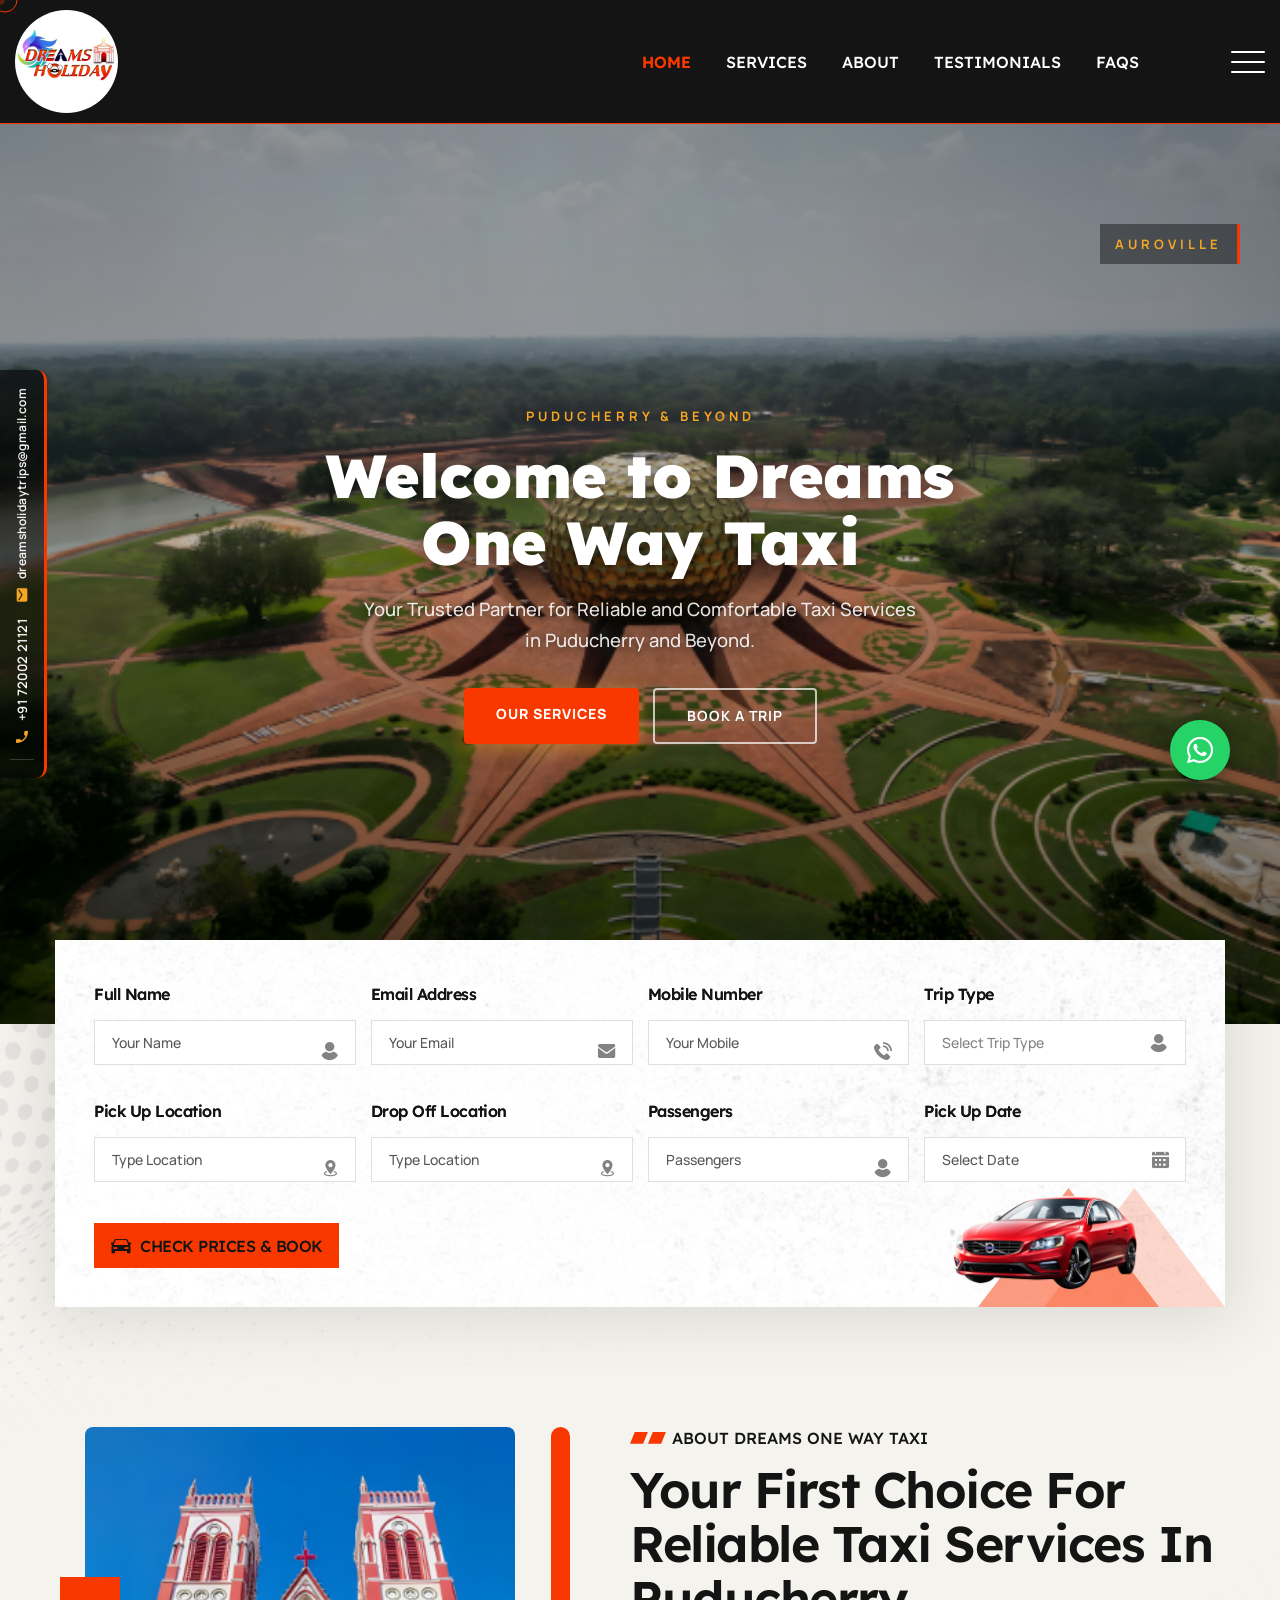
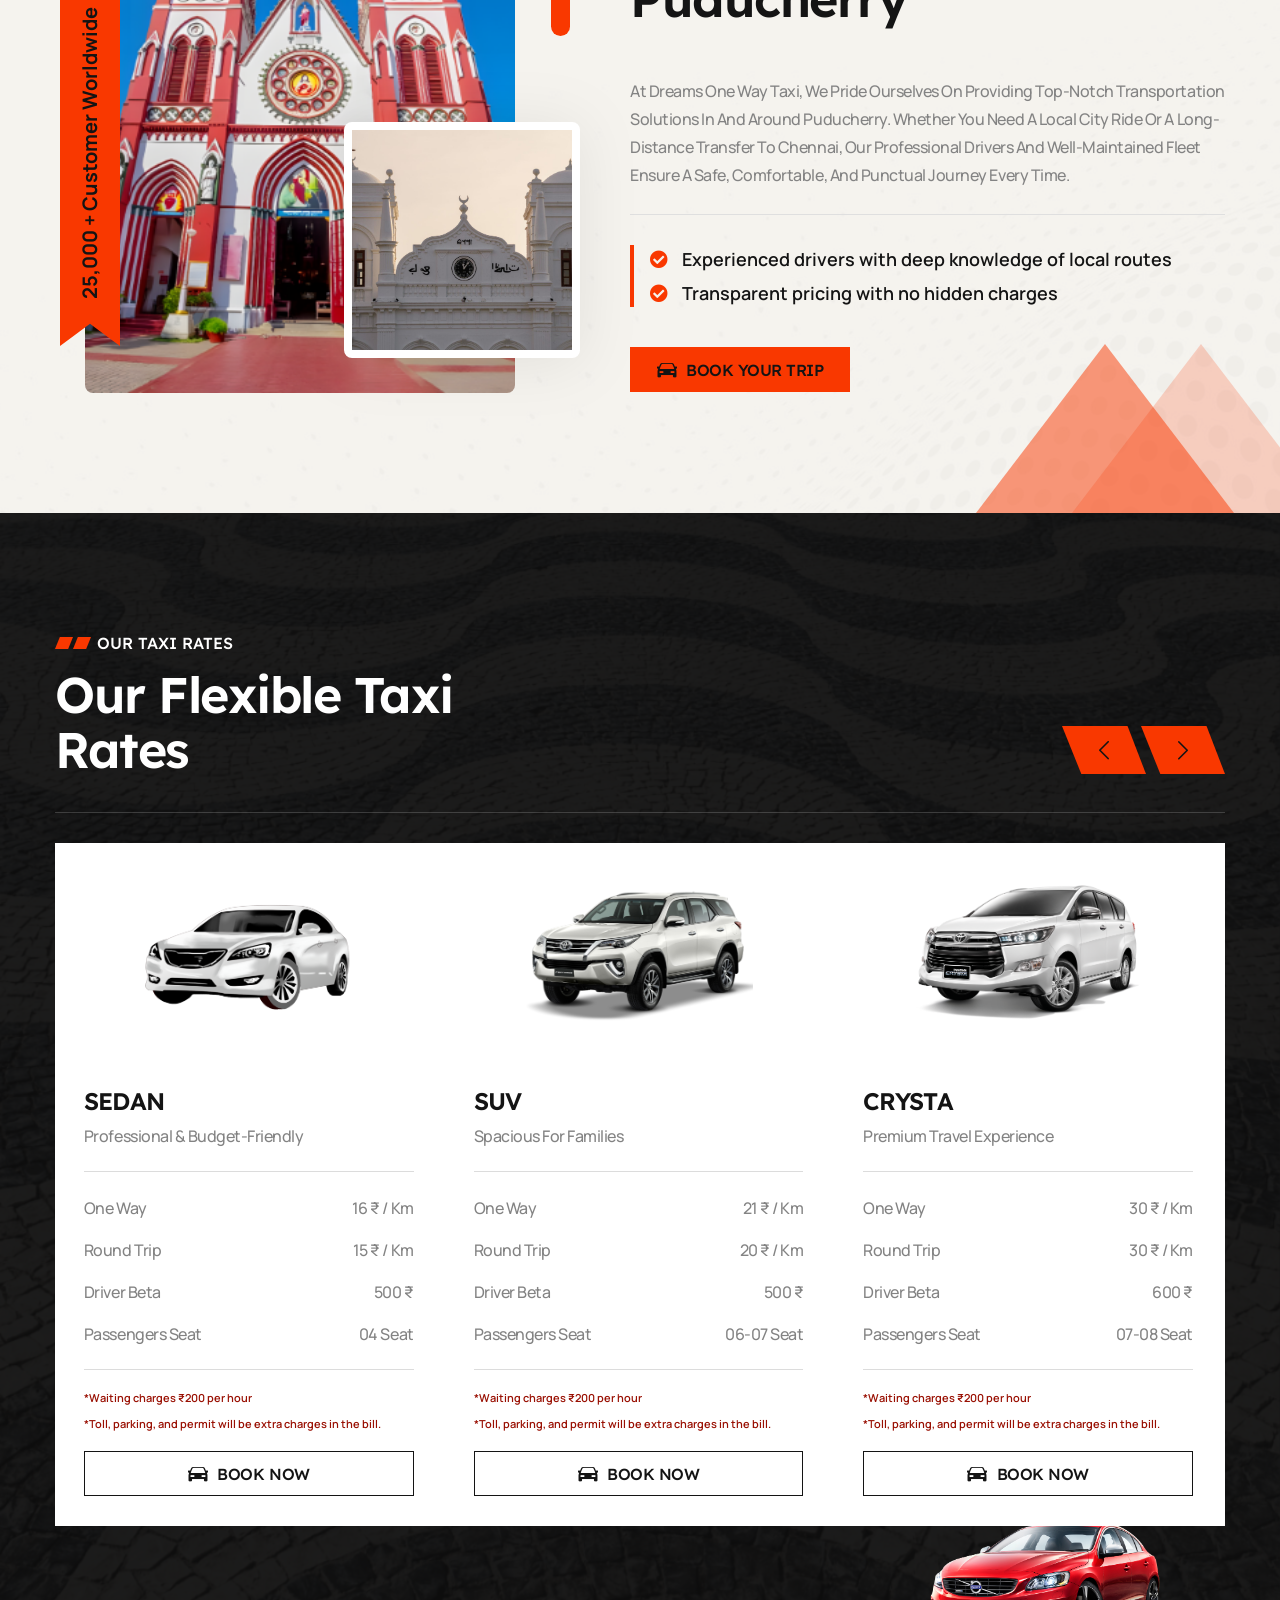
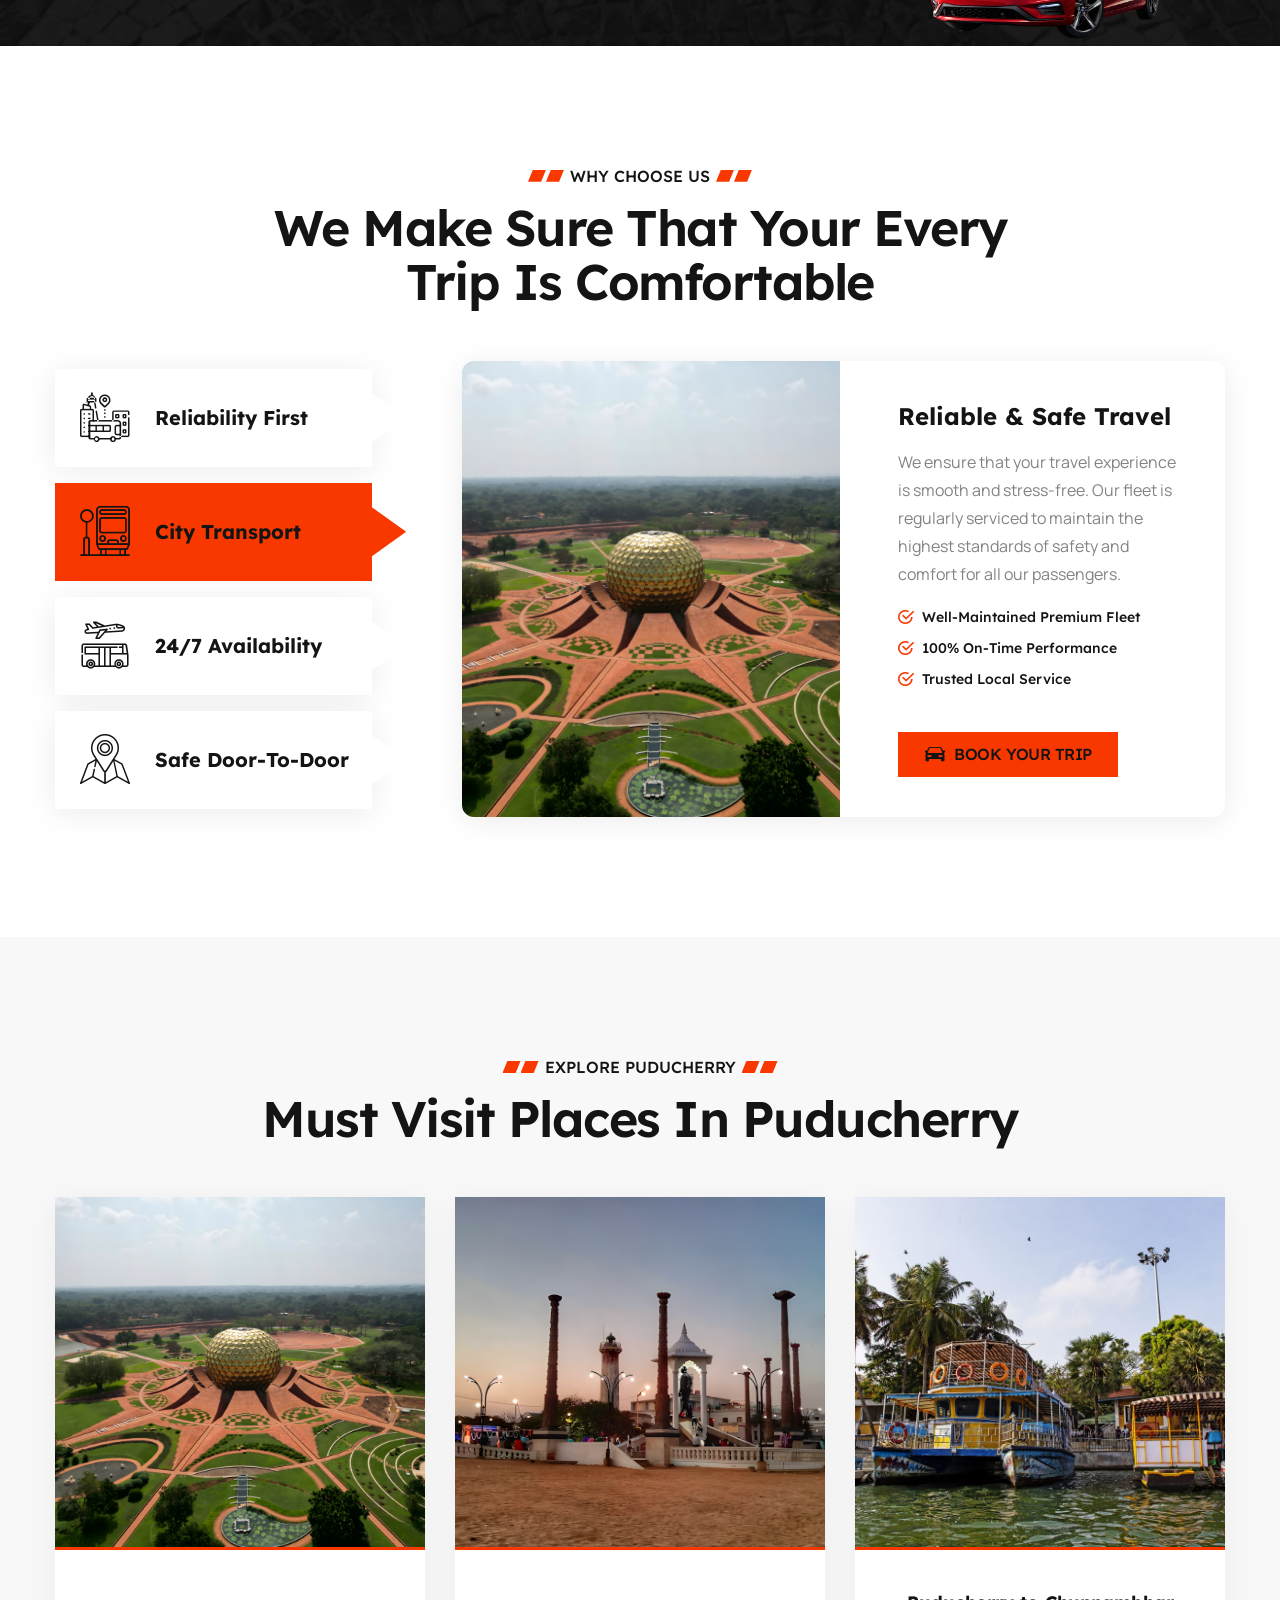
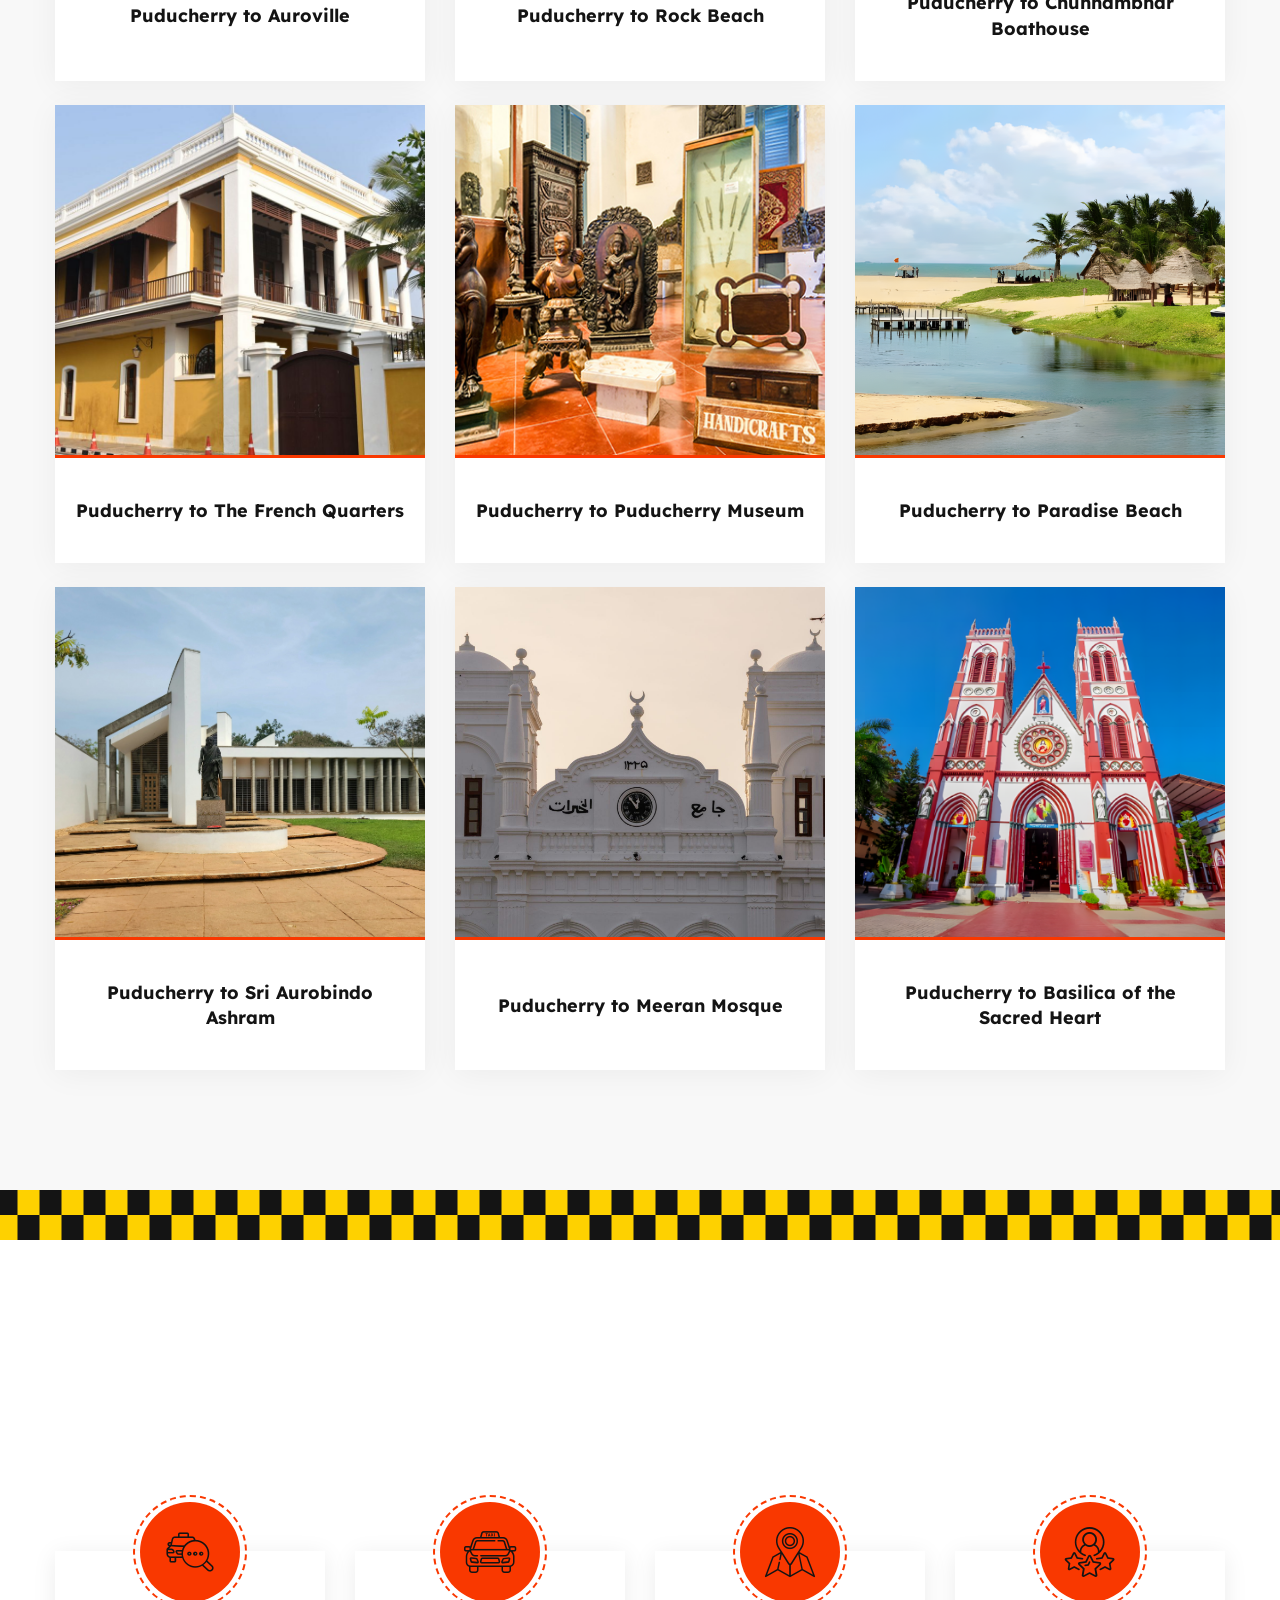
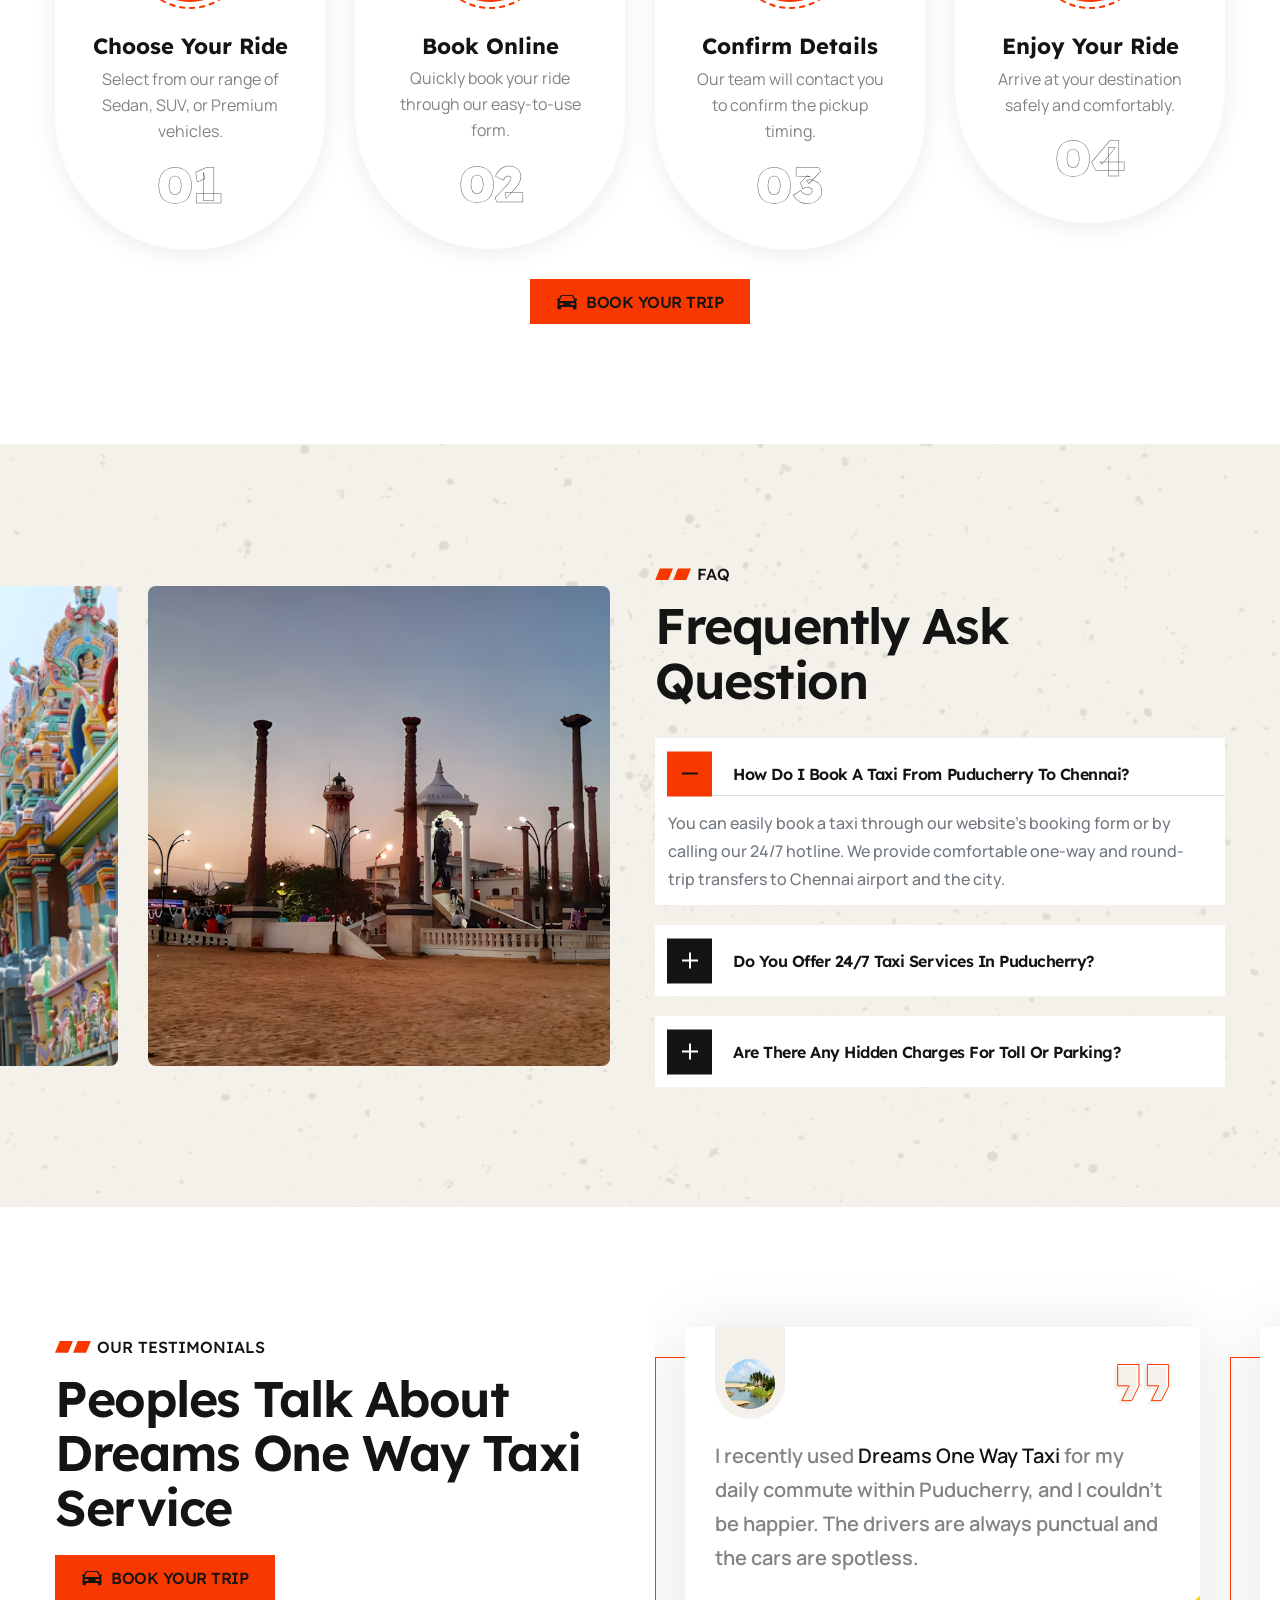
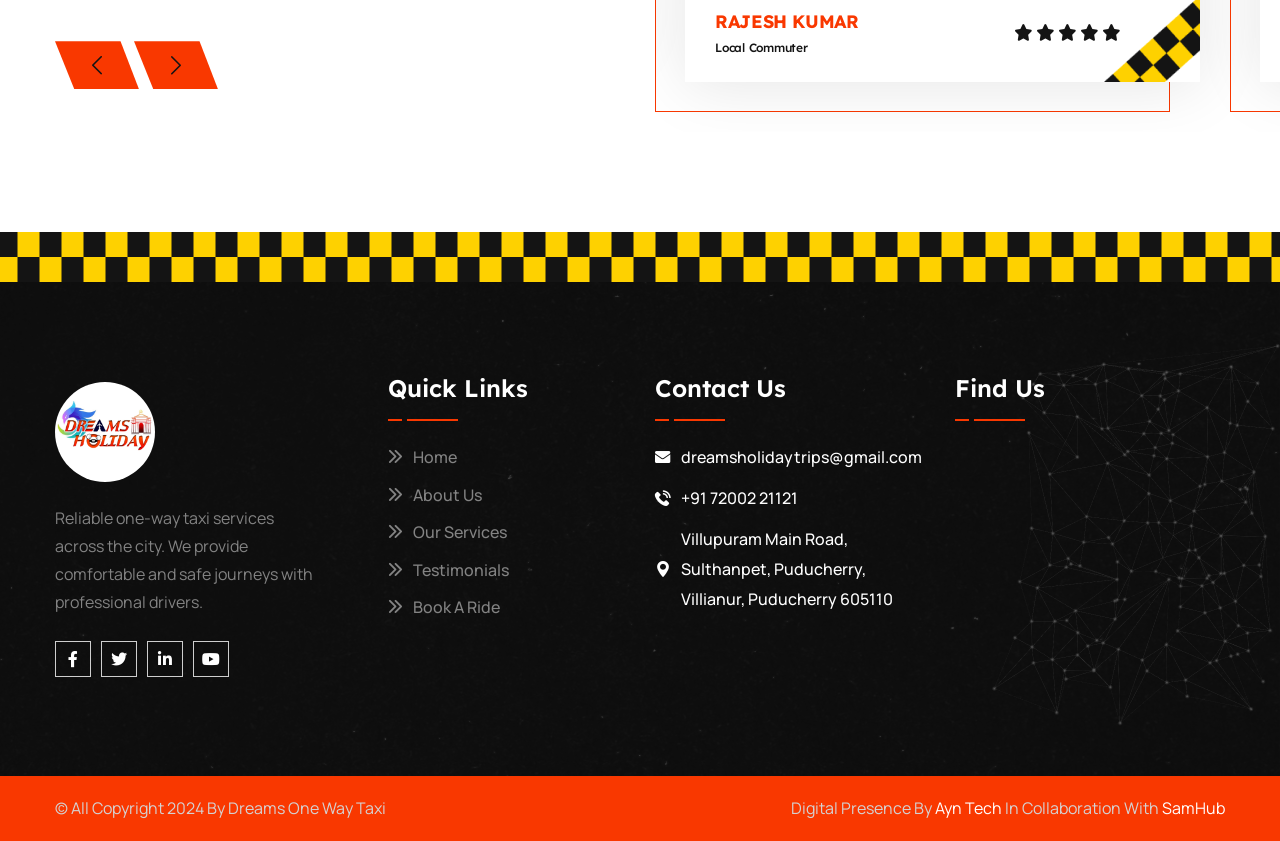
==== commit b0e7a17e: "taxi rates updated and driver beta updated for sedan and suv and waiting charges mentioned" ====
--- a/index.html
+++ b/index.html
@@ -900,7 +900,7 @@
                             <div class="taxi-card__inner">
                                 <div class="taxi-card__image">
                                     <img src="assets/images/cars/sedan.png" alt="SEDAN">
-                                    <h3 class="taxi-card__price">13 - 14 ₹ / Km</h3><!-- /.taxi-card__price -->
+                                    <h3 class="taxi-card__price">15 - 16 ₹ / Km</h3><!-- /.taxi-card__price -->
                                 </div><!-- /.taxi-card__image -->
                                 <div class="taxi-card__content">
                                     <h3 class="taxi-card__title">SEDAN</h3><!-- /.taxi-card__title -->
@@ -909,21 +909,25 @@
                                     <ul class="taxi-card__list list-unstyled">
                                         <li>
                                             <span>One Way</span>
-                                            <span>14 ₹ / Km</span>
+                                            <span>16 ₹ / Km</span>
                                         </li>
                                         <li>
                                             <span>Round Trip</span>
-                                            <span>13 ₹ / Km</span>
+                                            <span>15 ₹ / Km</span>
                                         </li>
                                         <li>
                                             <span>Driver Beta</span>
-                                            <span>600 ₹</span>
+                                            <span>500 ₹</span>
                                         </li>
                                         <li>
                                             <span>Passengers seat</span>
                                             <span>04 Seat</span>
                                         </li>
                                     </ul><!-- /.taxi-card__list -->
+                                      <p
+                                        style="font-size: 11px; color: #990f02; margin-bottom: 10px; font-weight: 600; line-height: 1.4;">
+                                        *Waiting charges ₹200 per hour</p>
+                                    
                                     <p
                                         style="font-size: 11px; color: #990f02; margin-bottom: 20px; font-weight: 600; line-height: 1.4;">
                                         *Toll, parking, and permit will be extra charges in the bill.</p>
@@ -944,7 +948,7 @@
                             <div class="taxi-card__inner">
                                 <div class="taxi-card__image">
                                     <img src="assets/images/cars/suv.png" alt="SUV">
-                                    <h3 class="taxi-card__price">18 - 19 ₹ / Km</h3><!-- /.taxi-card__price -->
+                                    <h3 class="taxi-card__price">20 - 21 ₹ / Km</h3><!-- /.taxi-card__price -->
                                 </div><!-- /.taxi-card__image -->
                                 <div class="taxi-card__content">
                                     <h3 class="taxi-card__title">SUV</h3><!-- /.taxi-card__title -->
@@ -952,21 +956,25 @@
                                     <ul class="taxi-card__list list-unstyled">
                                         <li>
                                             <span>One Way</span>
-                                            <span>19 ₹ / Km</span>
+                                            <span>21 ₹ / Km</span>
                                         </li>
                                         <li>
                                             <span>Round Trip</span>
-                                            <span>18 ₹ / Km</span>
+                                            <span>20 ₹ / Km</span>
                                         </li>
                                         <li>
                                             <span>Driver Beta</span>
-                                            <span>600 ₹</span>
+                                            <span>500 ₹</span>
                                         </li>
                                         <li>
                                             <span>Passengers seat</span>
                                             <span>06-07 Seat</span>
                                         </li>
+                                        
                                     </ul><!-- /.taxi-card__list -->
+                                    <p
+                                        style="font-size: 11px; color: #990f02; margin-bottom: 10px; font-weight: 600; line-height: 1.4;">
+                                        *Waiting charges ₹200 per hour</p>
                                     <p
                                         style="font-size: 11px; color: #990f02; margin-bottom: 20px; font-weight: 600; line-height: 1.4;">
                                         *Toll, parking, and permit will be extra charges in the bill.</p>
@@ -987,7 +995,7 @@
                             <div class="taxi-card__inner">
                                 <div class="taxi-card__image">
                                     <img src="assets/images/cars/innova.png" alt="CRYSTA">
-                                    <h3 class="taxi-card__price">19 - 24 ₹ / Km</h3><!-- /.taxi-card__price -->
+                                    <h3 class="taxi-card__price">30 ₹ / Km</h3><!-- /.taxi-card__price -->
                                 </div><!-- /.taxi-card__image -->
                                 <div class="taxi-card__content">
                                     <h3 class="taxi-card__title">CRYSTA</h3><!-- /.taxi-card__title -->
@@ -996,11 +1004,11 @@
                                     <ul class="taxi-card__list list-unstyled">
                                         <li>
                                             <span>One Way</span>
-                                            <span>24 ₹ / Km</span>
+                                            <span>30 ₹ / Km</span>
                                         </li>
                                         <li>
                                             <span>Round Trip</span>
-                                            <span>19 ₹ / Km</span>
+                                            <span>30 ₹ / Km</span>
                                         </li>
                                         <li>
                                             <span>Driver Beta</span>
@@ -1011,6 +1019,10 @@
                                             <span>07-08 Seat</span>
                                         </li>
                                     </ul><!-- /.taxi-card__list -->
+                                      <p
+                                        style="font-size: 11px; color: #990f02; margin-bottom: 10px; font-weight: 600; line-height: 1.4;">
+                                        *Waiting charges ₹200 per hour</p>
+                                
                                     <p
                                         style="font-size: 11px; color: #990f02; margin-bottom: 20px; font-weight: 600; line-height: 1.4;">
                                         *Toll, parking, and permit will be extra charges in the bill.</p>
@@ -1055,6 +1067,9 @@
                                             <span>Full AC</span>
                                         </li>
                                     </ul><!-- /.taxi-card__list -->
+                                      <p
+                                        style="font-size: 11px; color: #990f02; margin-bottom: 10px; font-weight: 600; line-height: 1.4;">
+                                        *Waiting charges ₹200 per hour</p>
                                     <p
                                         style="font-size: 11px; color: #990f02; margin-bottom: 20px; font-weight: 600; line-height: 1.4;">
                                         *Toll, parking, and permit will be extra charges in the bill.</p>
@@ -1099,6 +1114,10 @@
                                             <span>Full AC</span>
                                         </li>
                                     </ul><!-- /.taxi-card__list -->
+                                      <p
+                                        style="font-size: 11px; color: #990f02; margin-bottom: 10px; font-weight: 600; line-height: 1.4;">
+                                        *Waiting charges ₹200 per hour</p>
+                                
                                     <p
                                         style="font-size: 11px; color: #990f02; margin-bottom: 20px; font-weight: 600; line-height: 1.4;">
                                         *Toll, parking, and permit will be extra charges in the bill.</p>
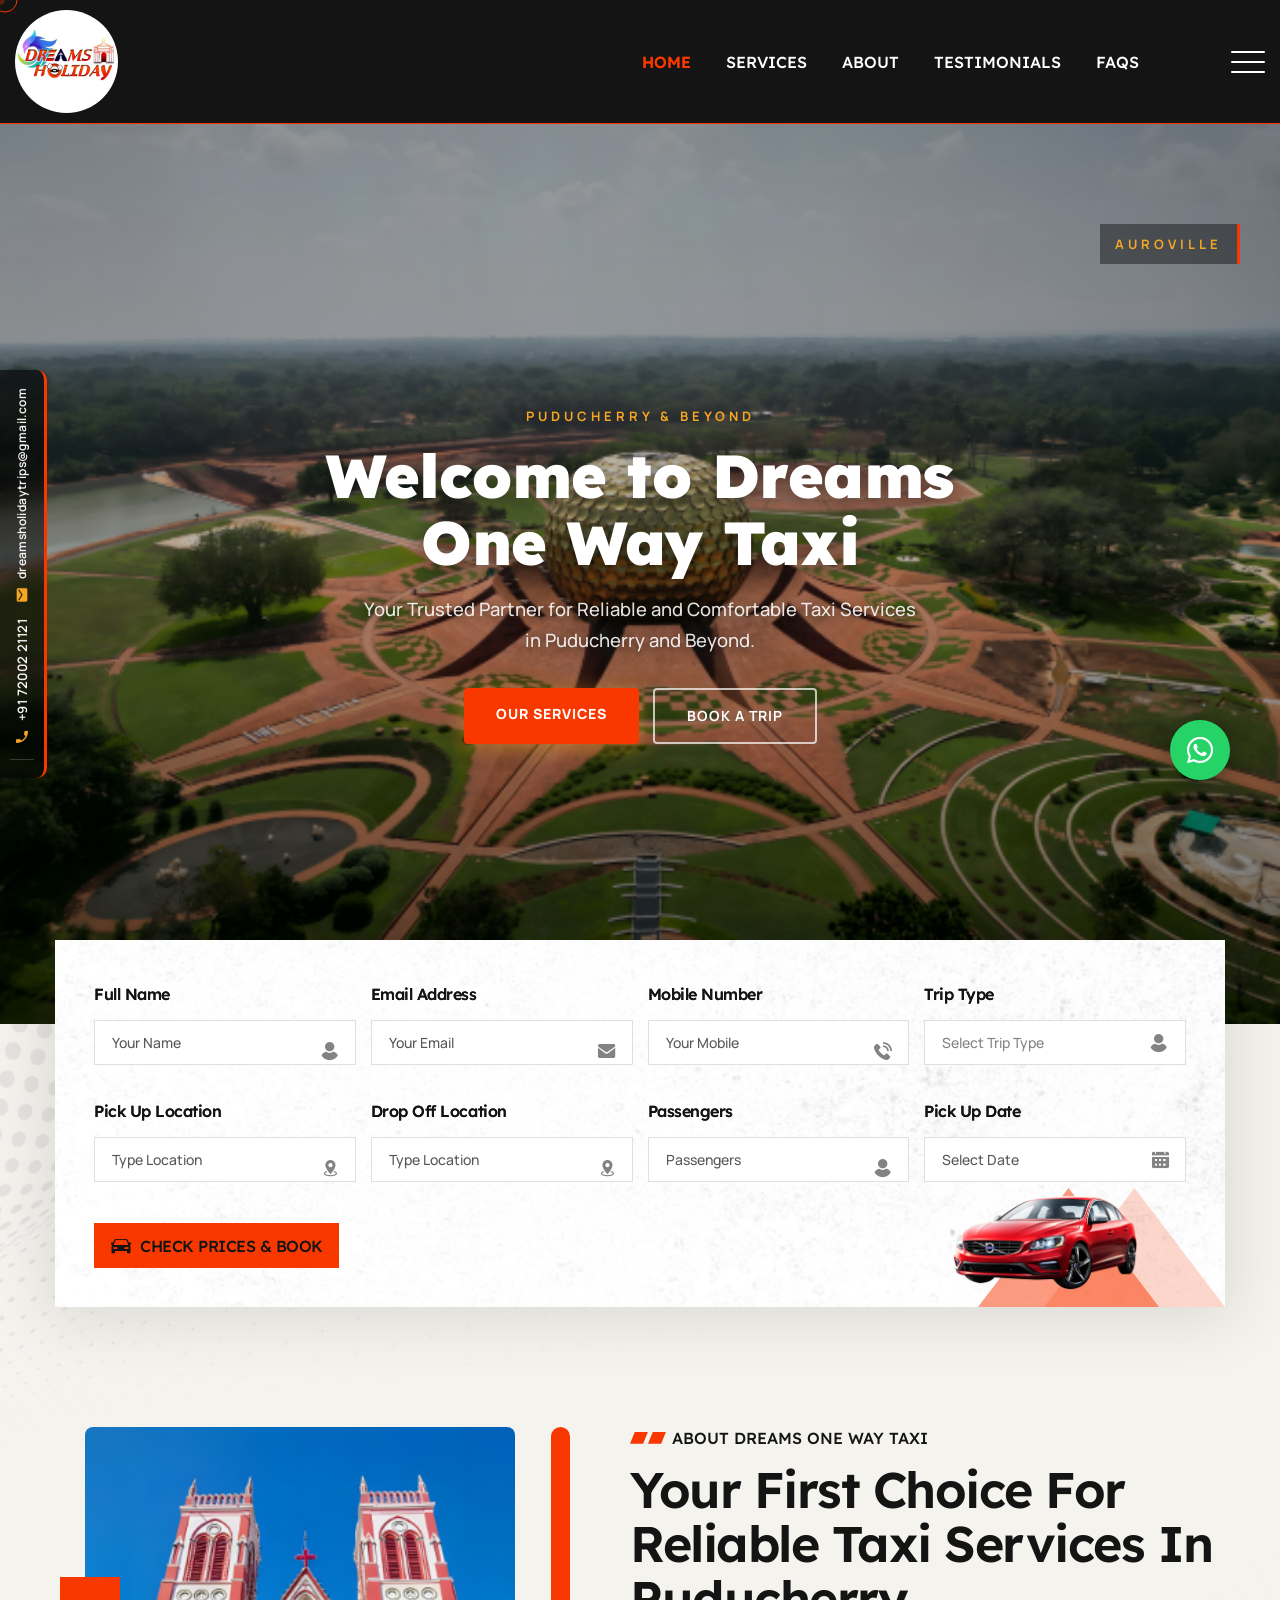
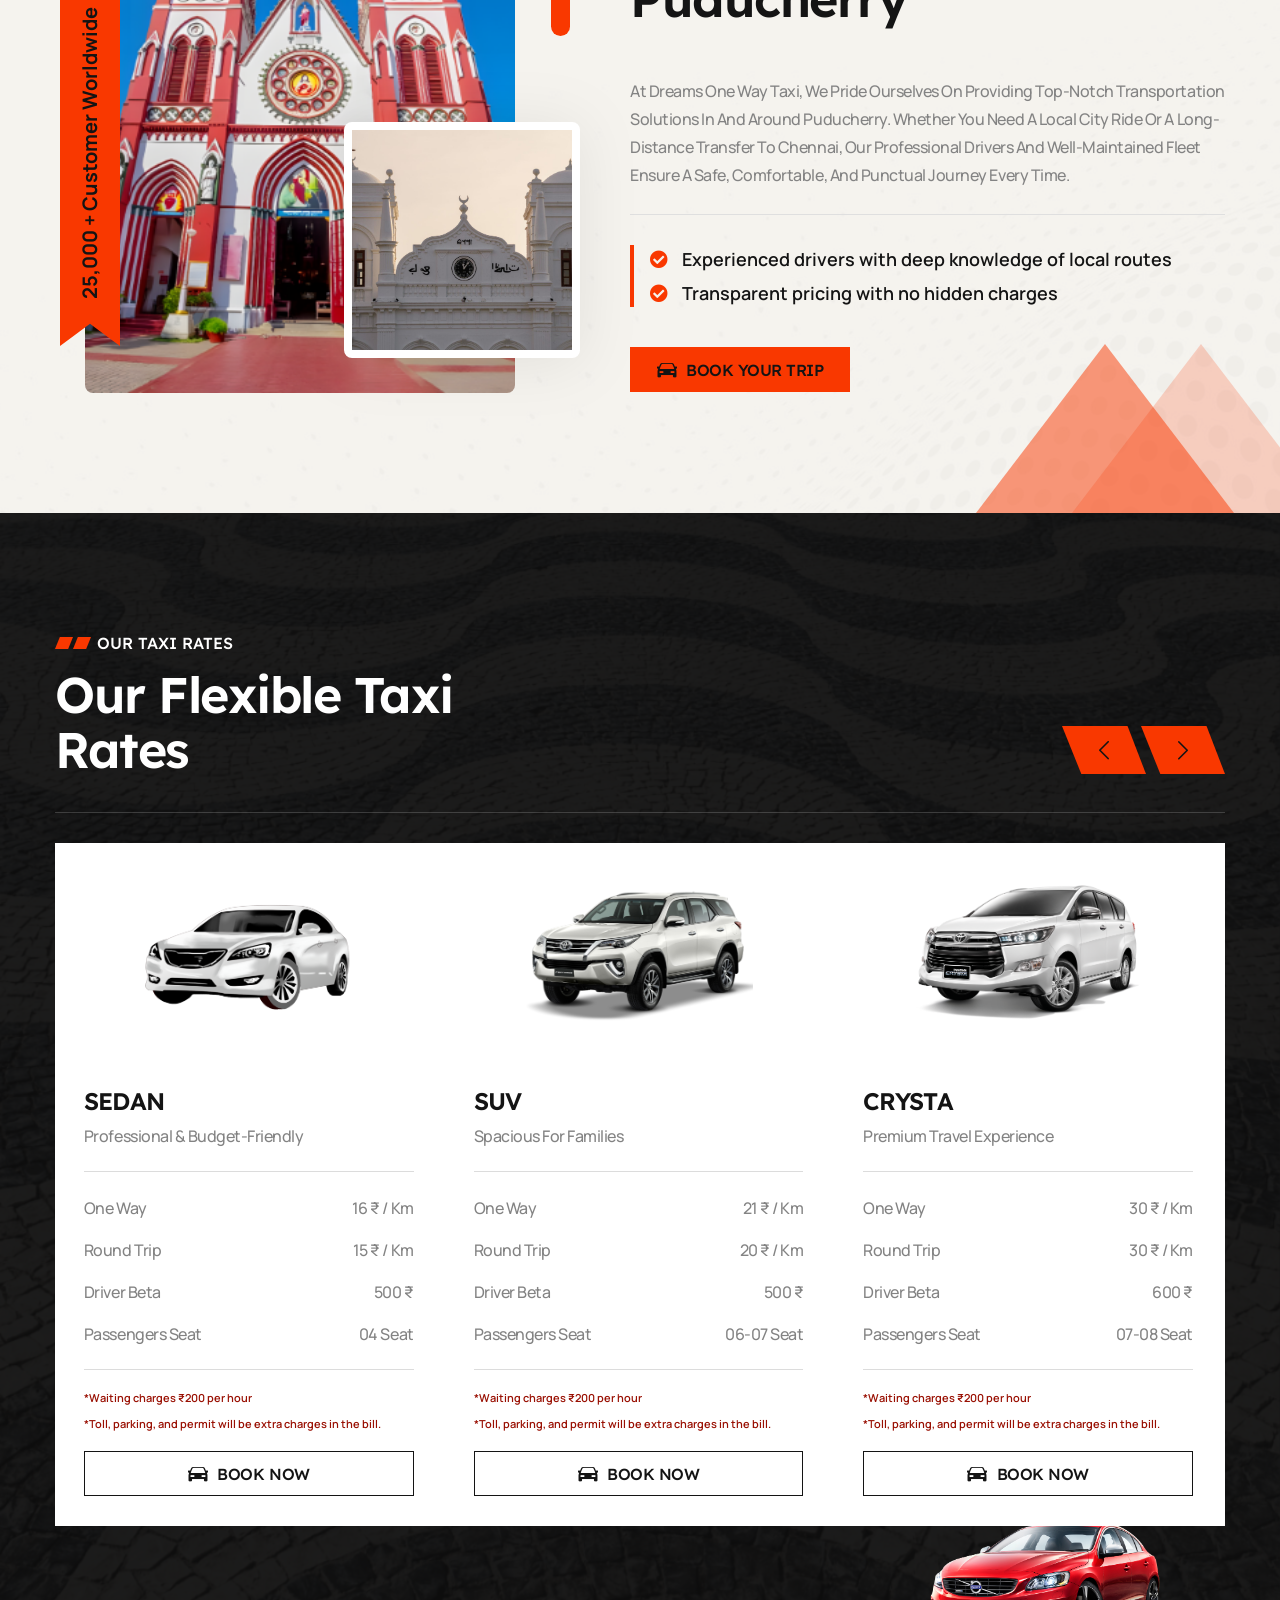
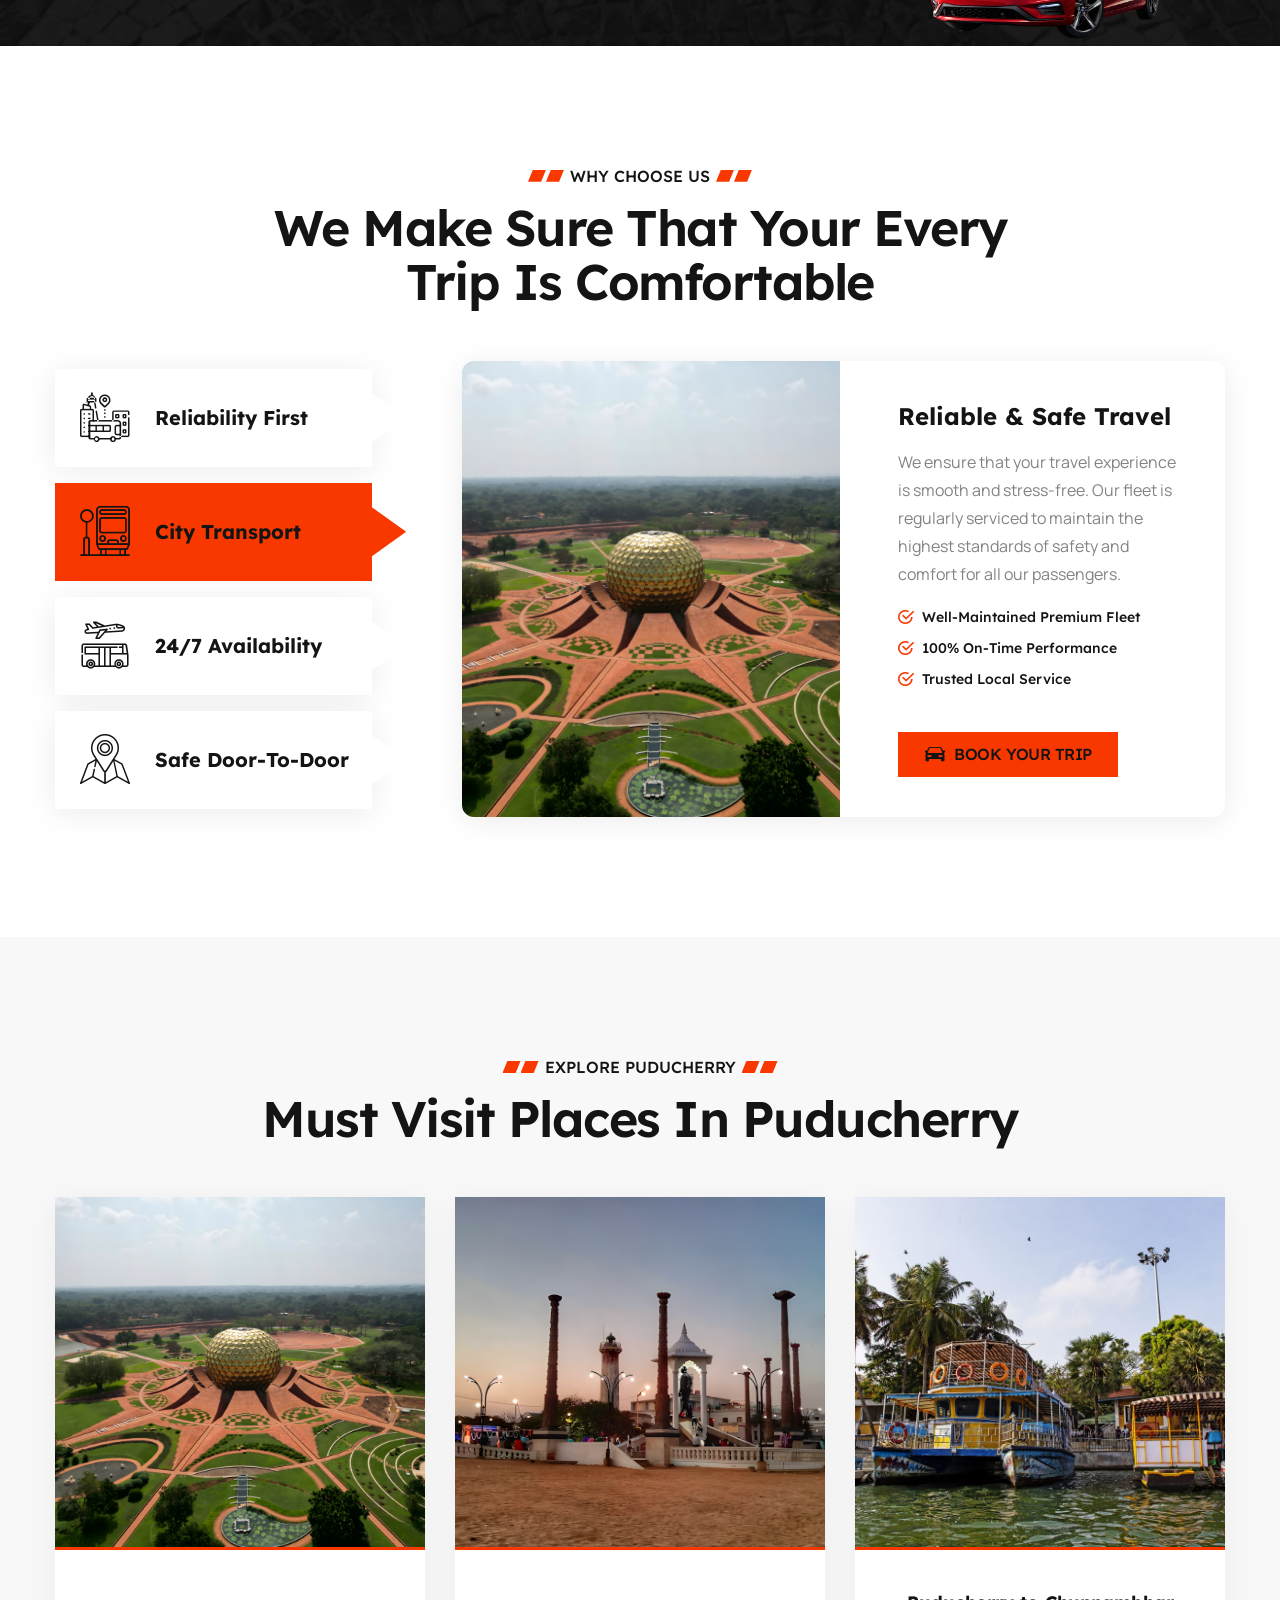
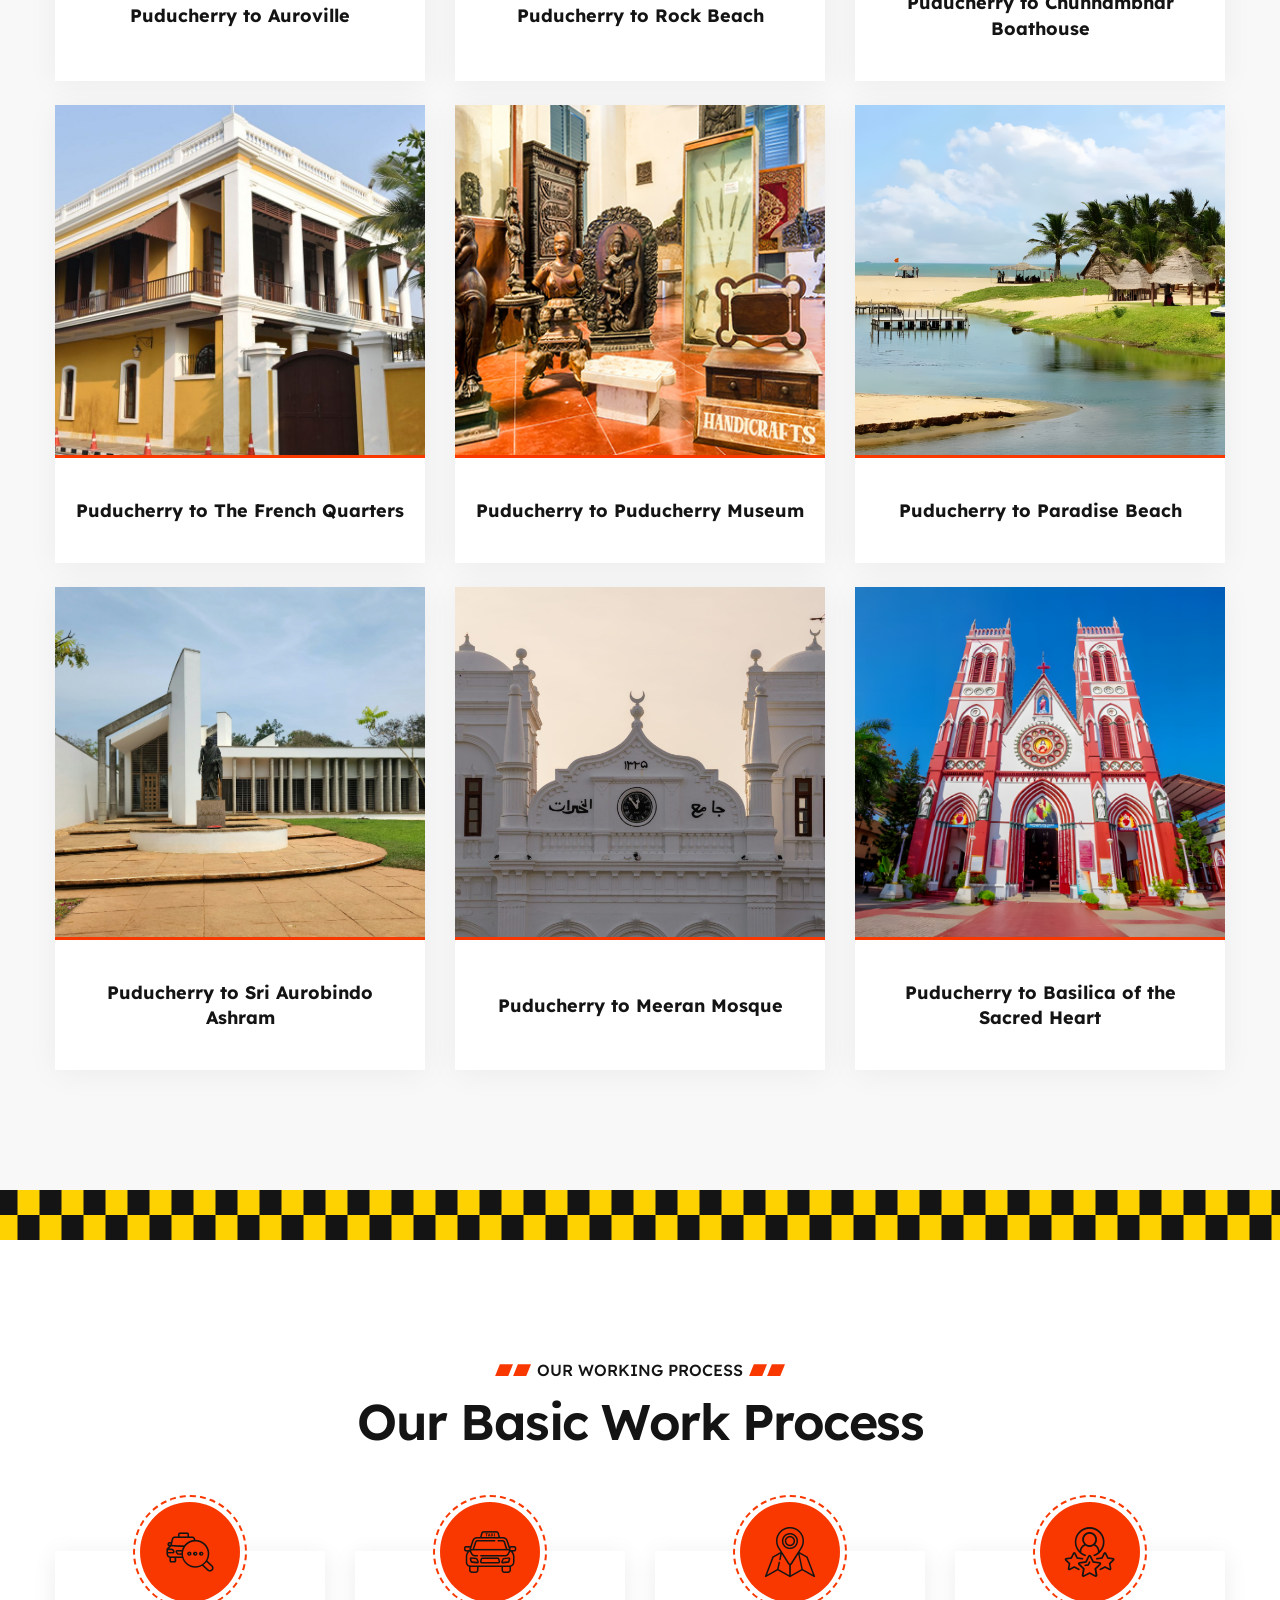
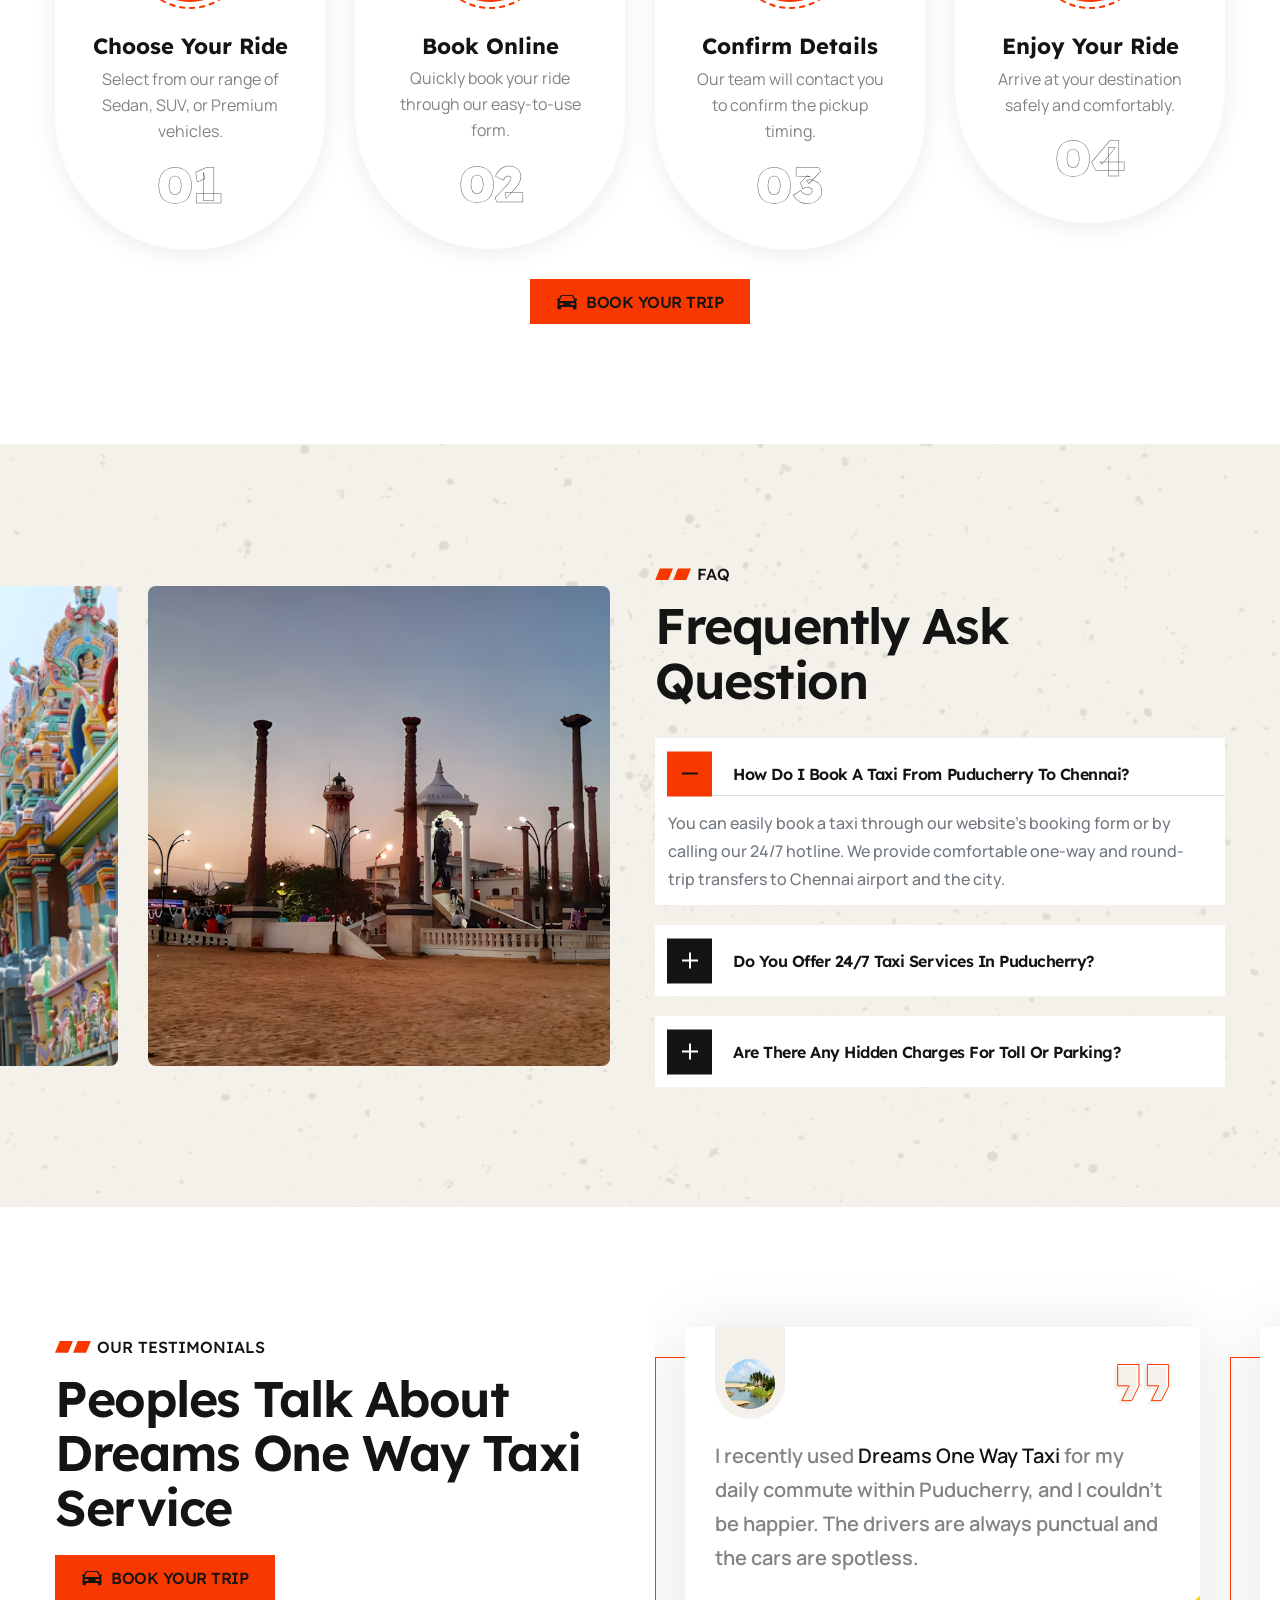
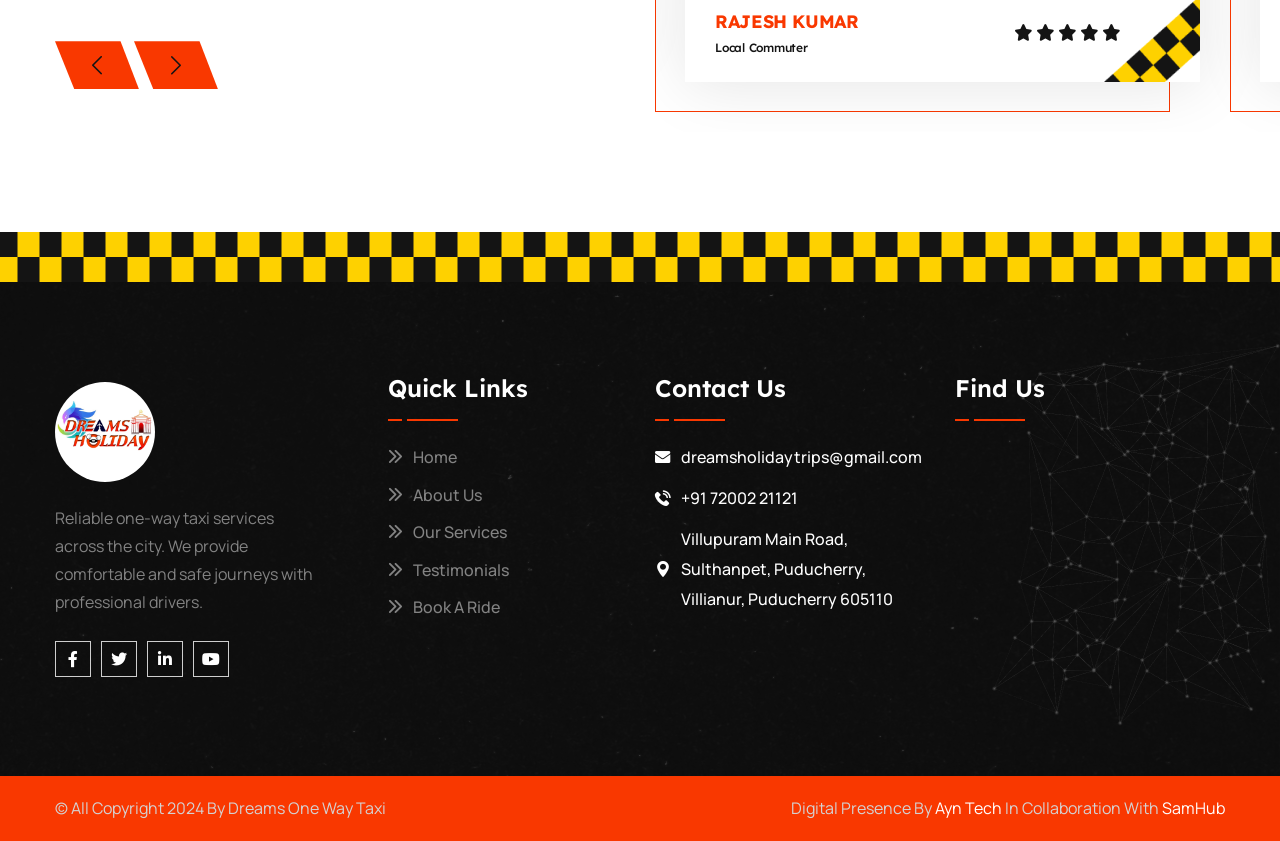
==== commit cfc92125: "Add Google tag (gtag.js) to index.html" ====
--- a/index.html
+++ b/index.html
@@ -2,6 +2,15 @@
 <html lang="en">
 
 <head>
+    <!-- Google tag (gtag.js) -->
+    <script async src="https://www.googletagmanager.com/gtag/js?id=AW-18143520783"></script>
+    <script>
+      window.dataLayer = window.dataLayer || [];
+      function gtag(){dataLayer.push(arguments);}
+      gtag('js', new Date());
+
+      gtag('config', 'AW-18143520783');
+    </script>
     <meta charset="UTF-8">
     <meta name="viewport" content="width=device-width, initial-scale=1.0">
     <meta name="google-site-verification" content="bkwt-1Ei1mO-Hi7PNCK6m2J7D-QdnPA2tLXi6D45nsY" />
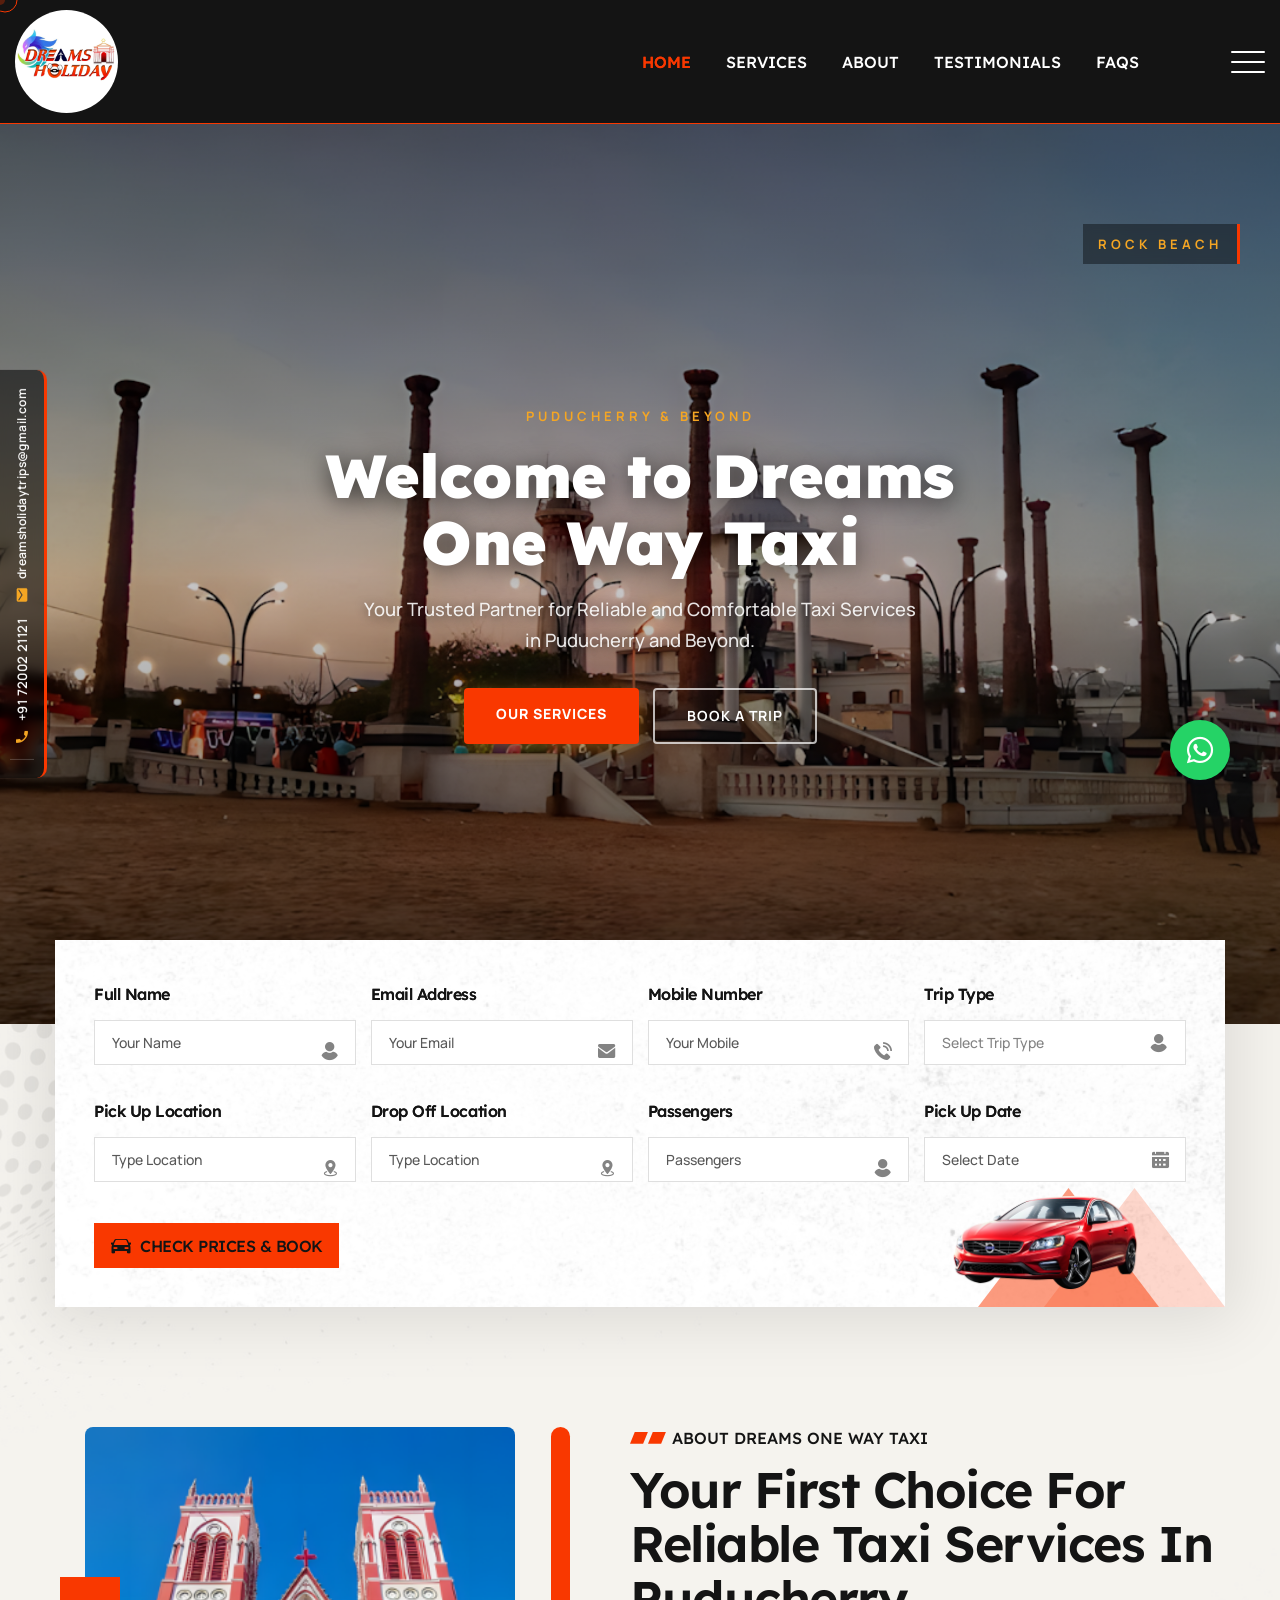
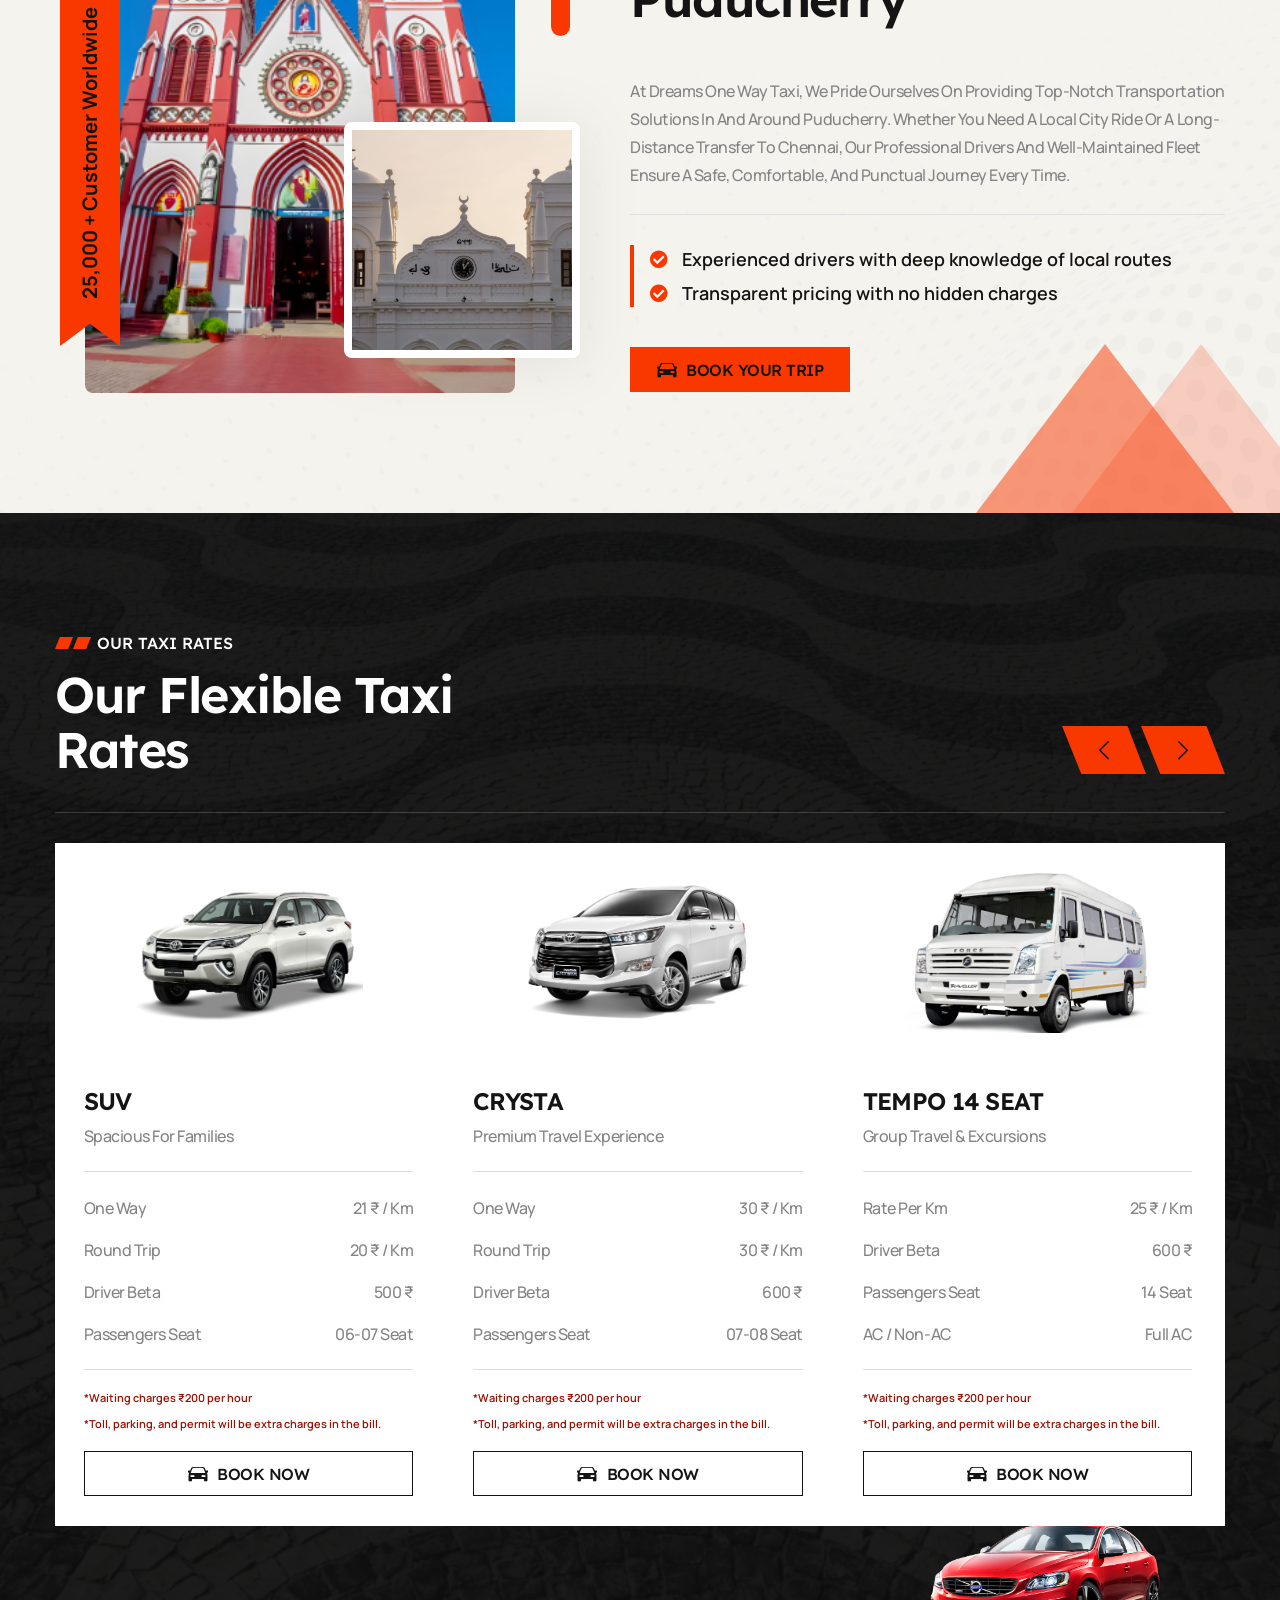
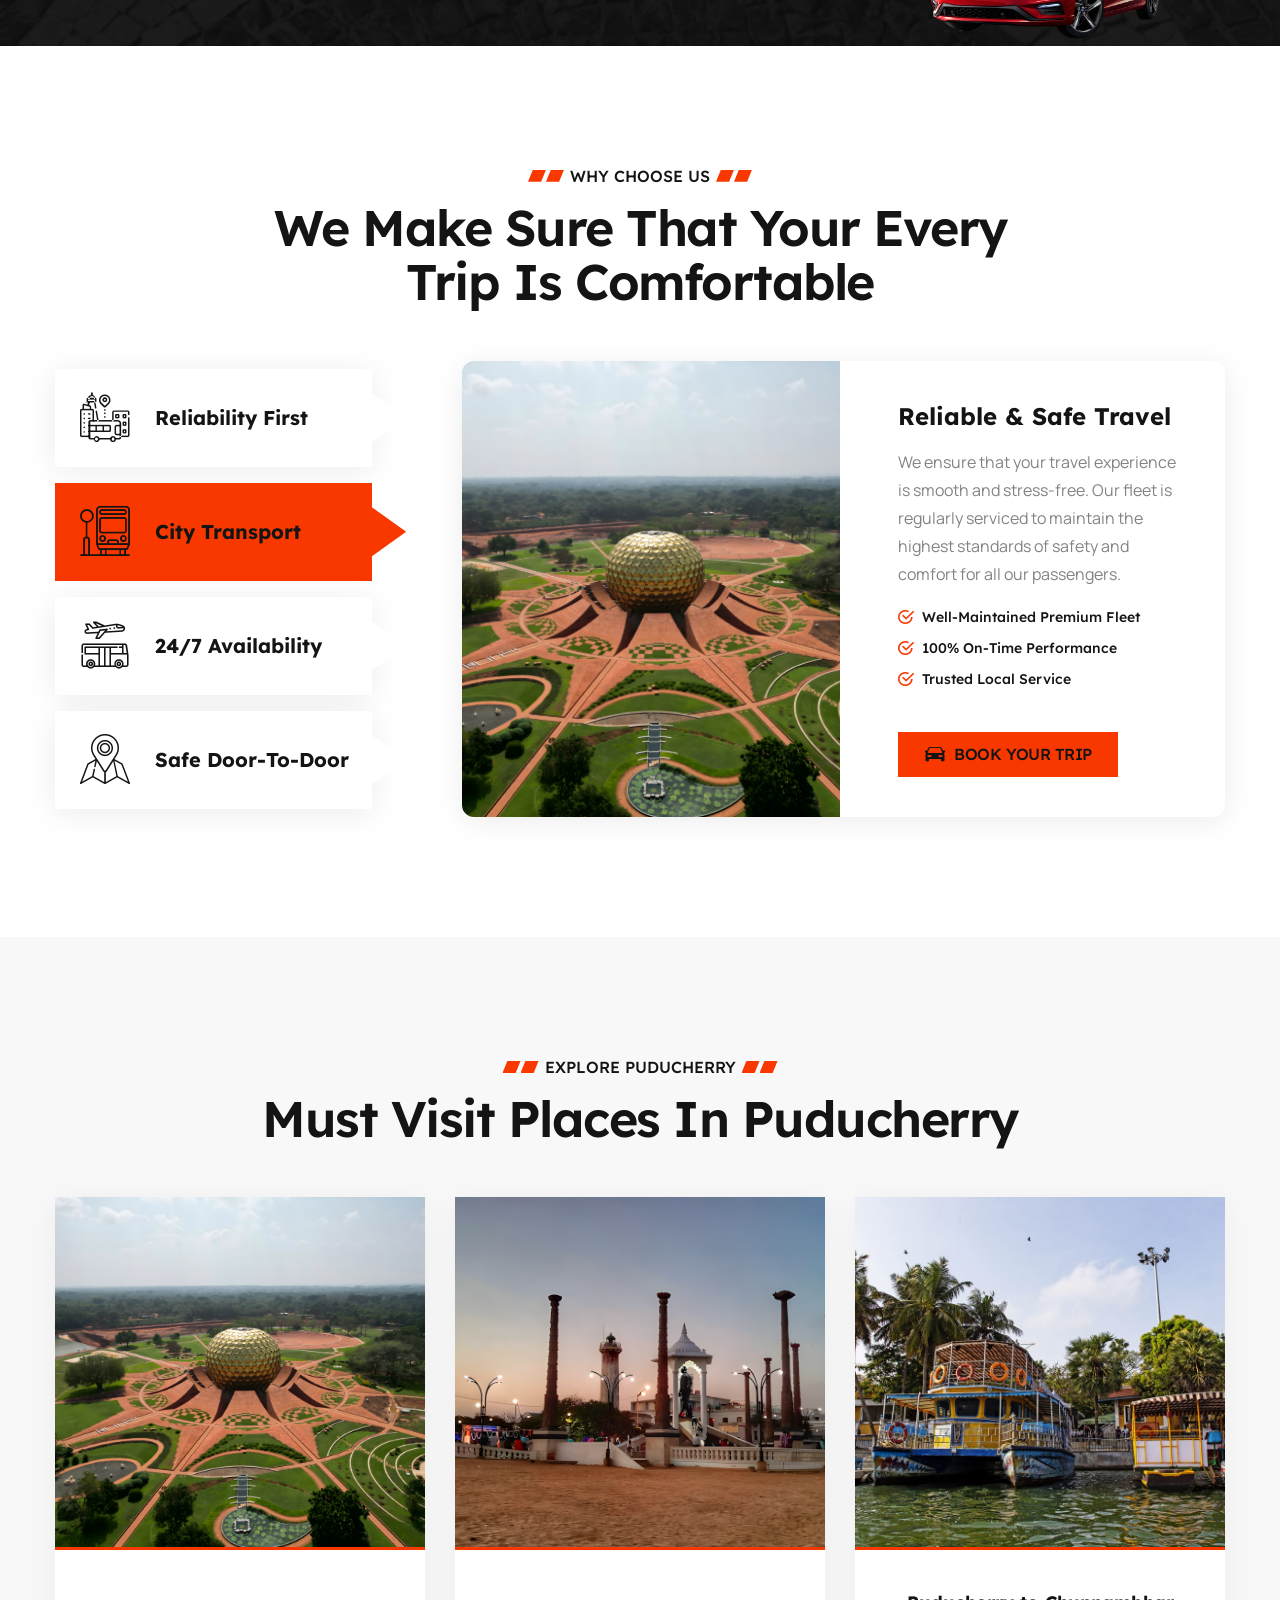
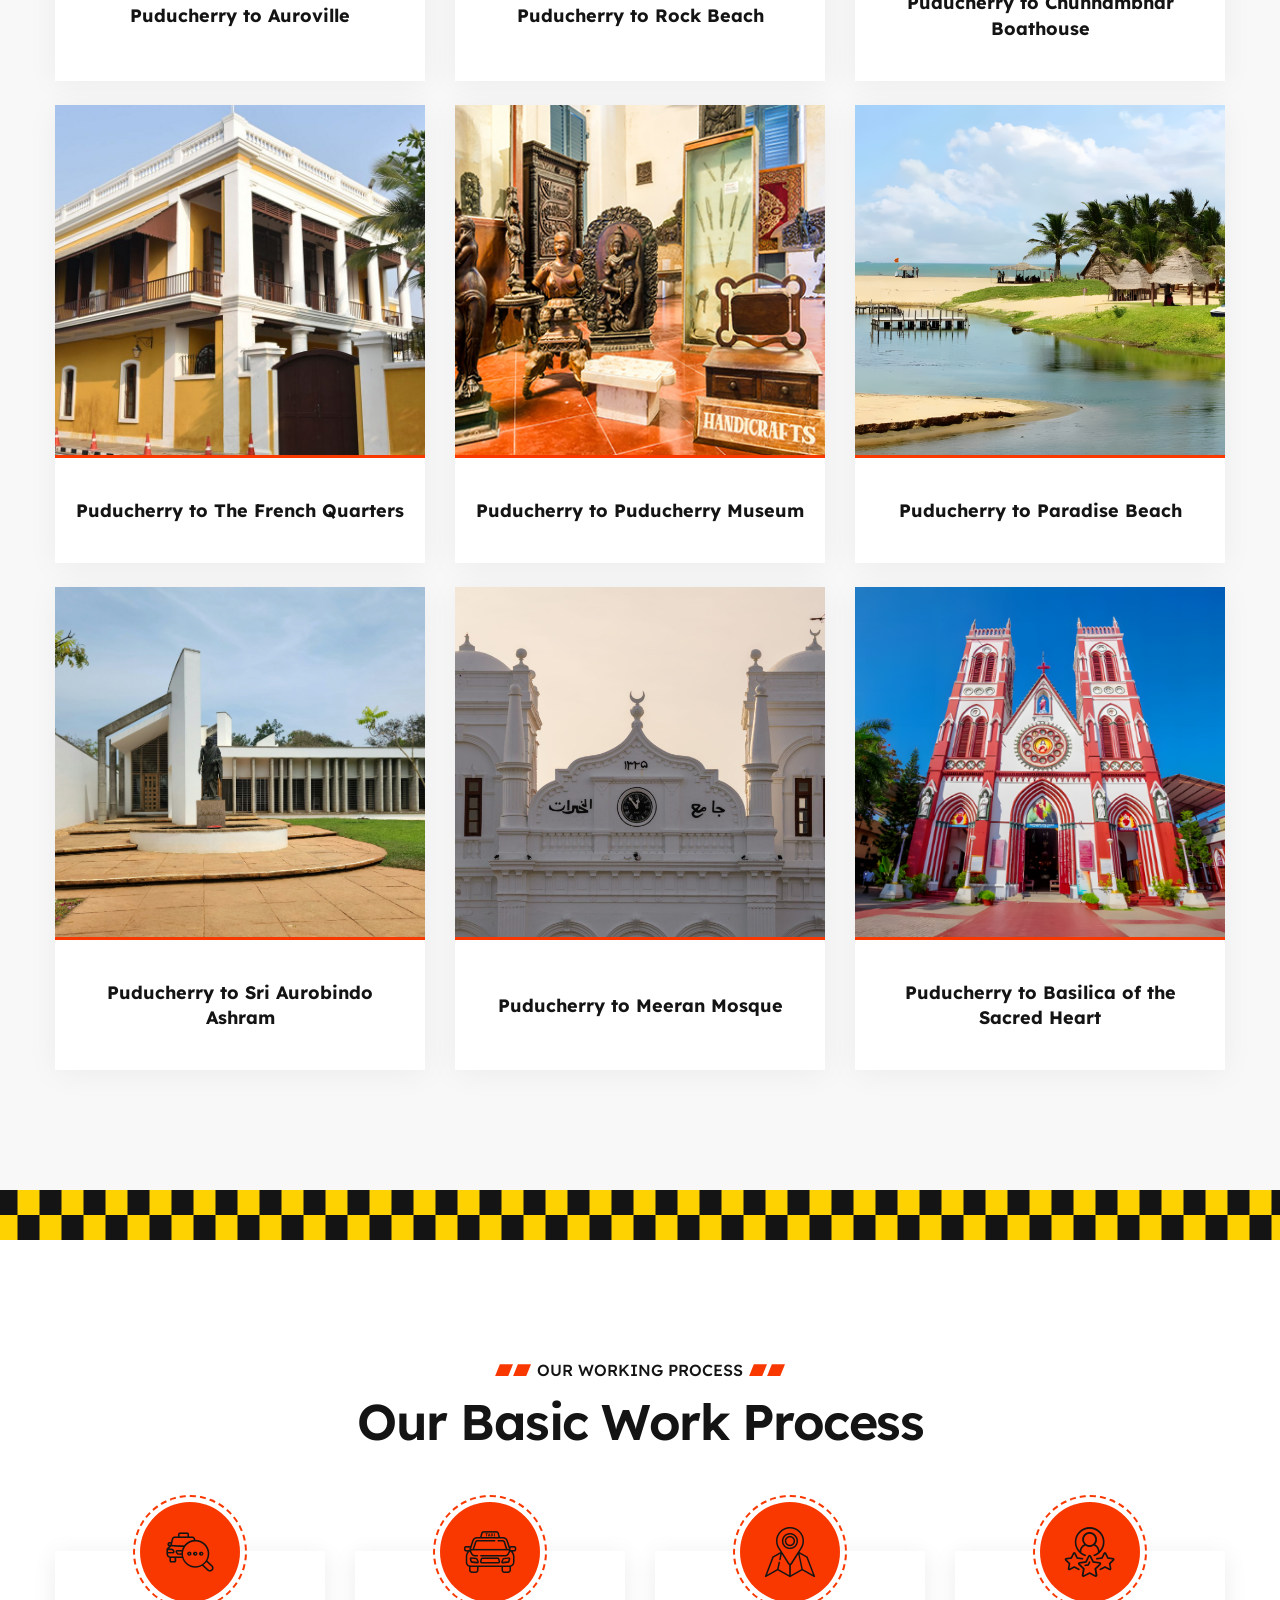
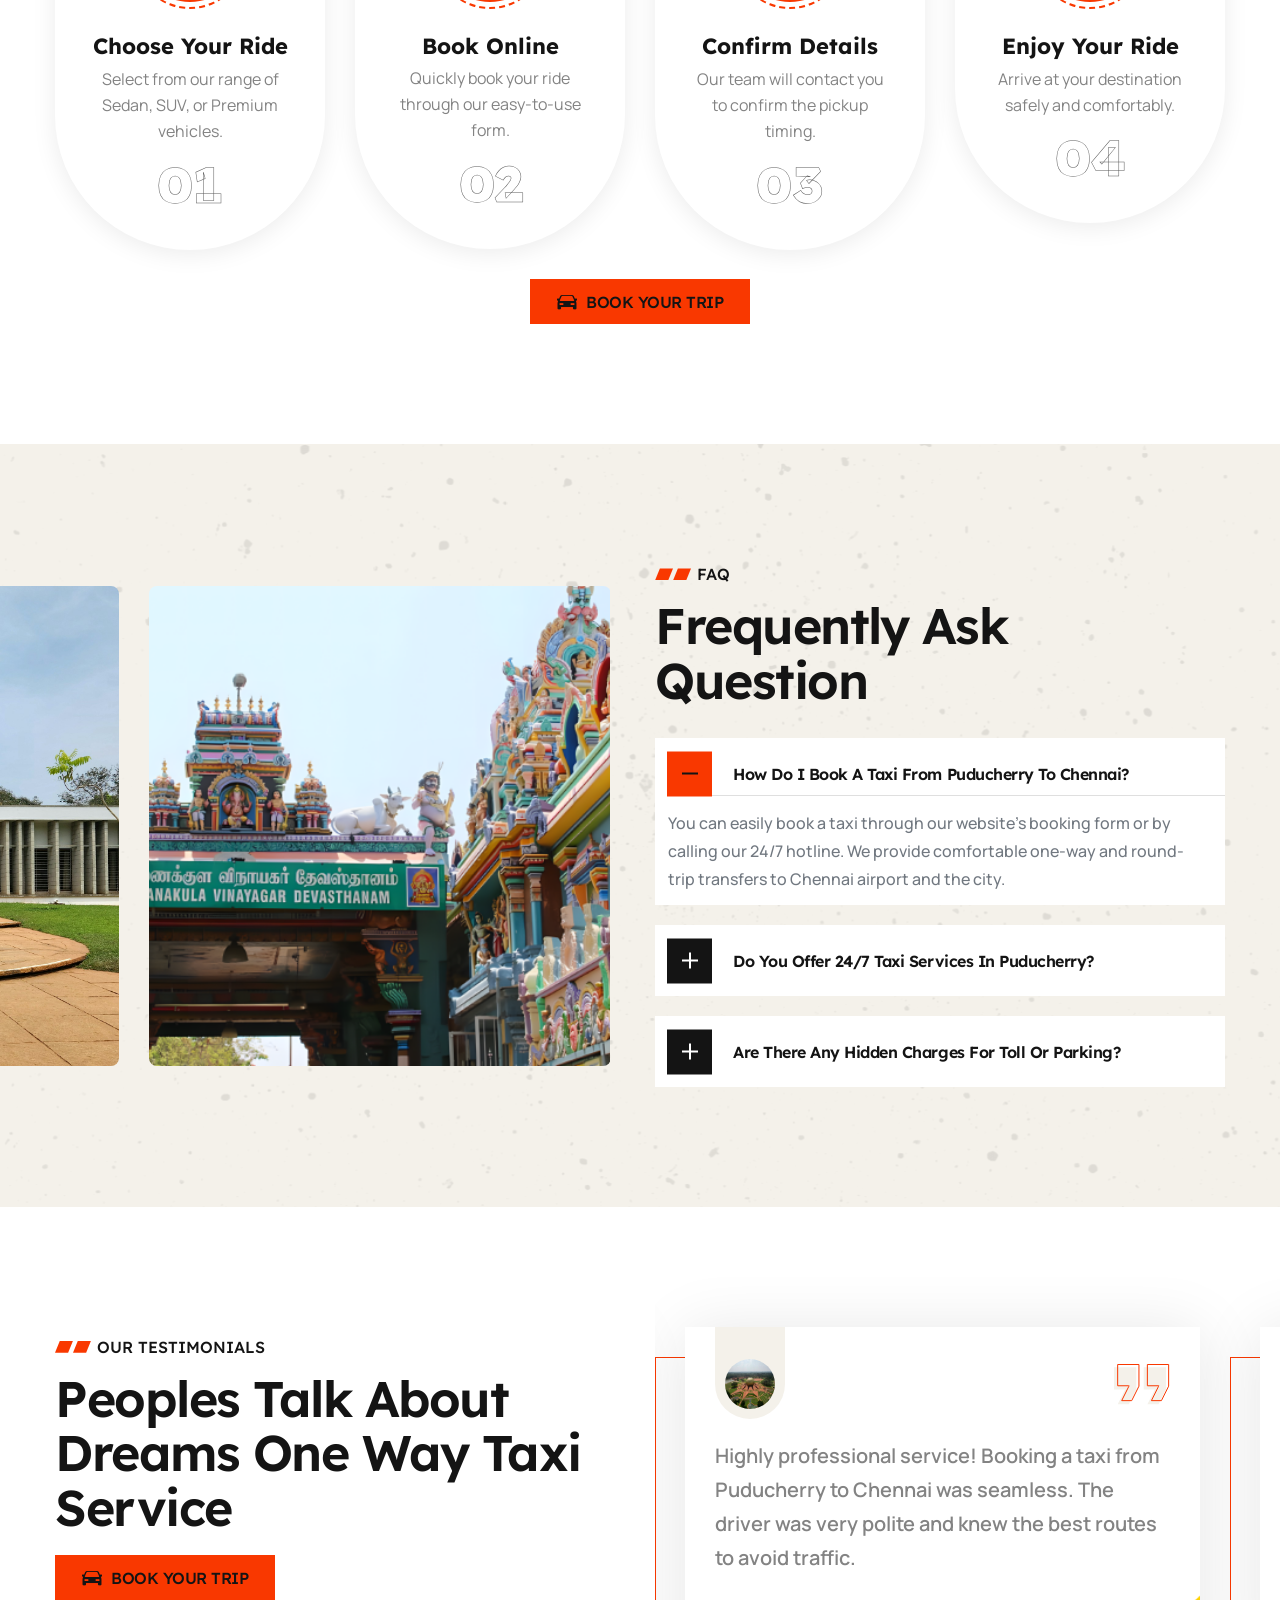
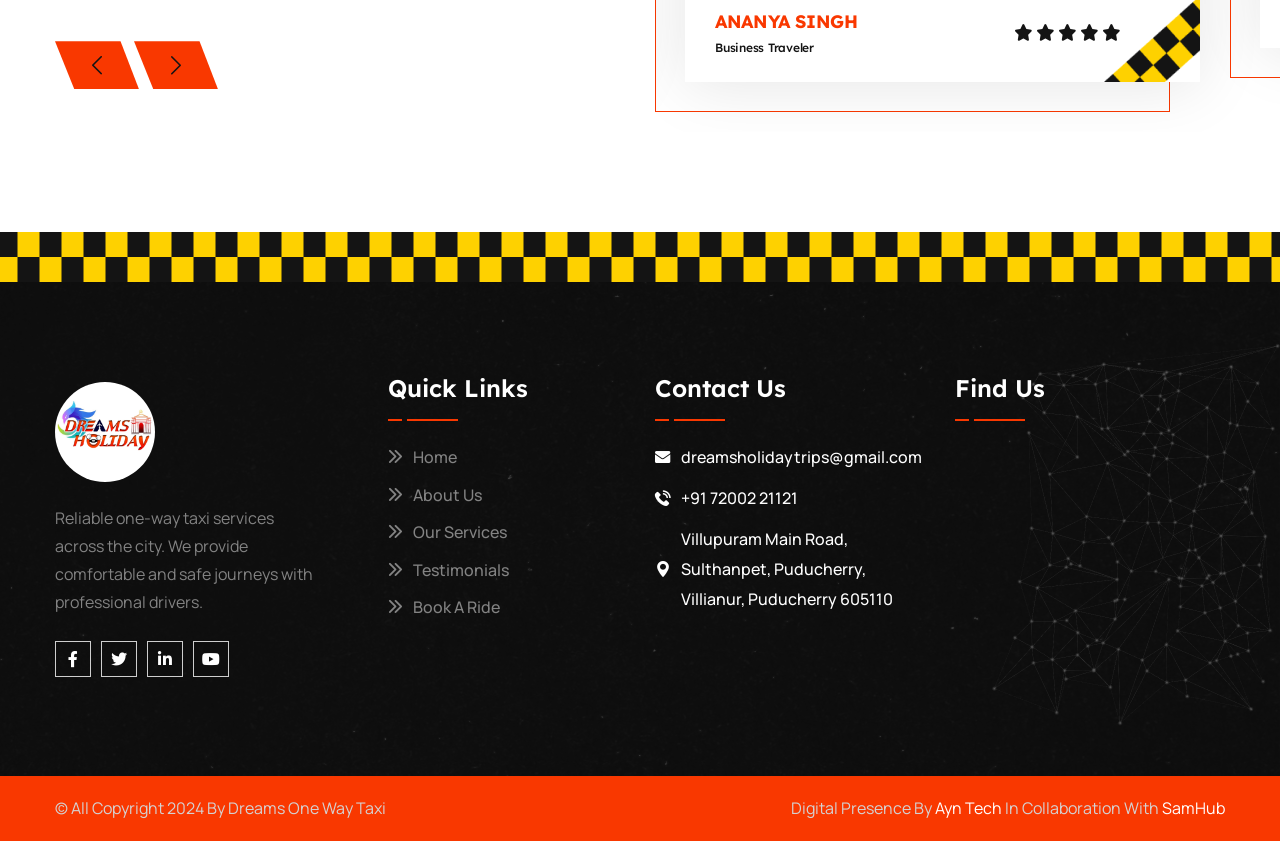
==== commit 79a7e7e6: "test push" ====
--- a/index.html
+++ b/index.html
@@ -54,7 +54,7 @@
 })(window,document,'script','dataLayer','GTM-KKMW3PWB');</script>
 <!-- End Google Tag Manager -->
 
-    <!-- template styles -->
+    <!-- template -->
     <link rel="stylesheet" href="assets/css/cityride.css">
     <style>
         html {
